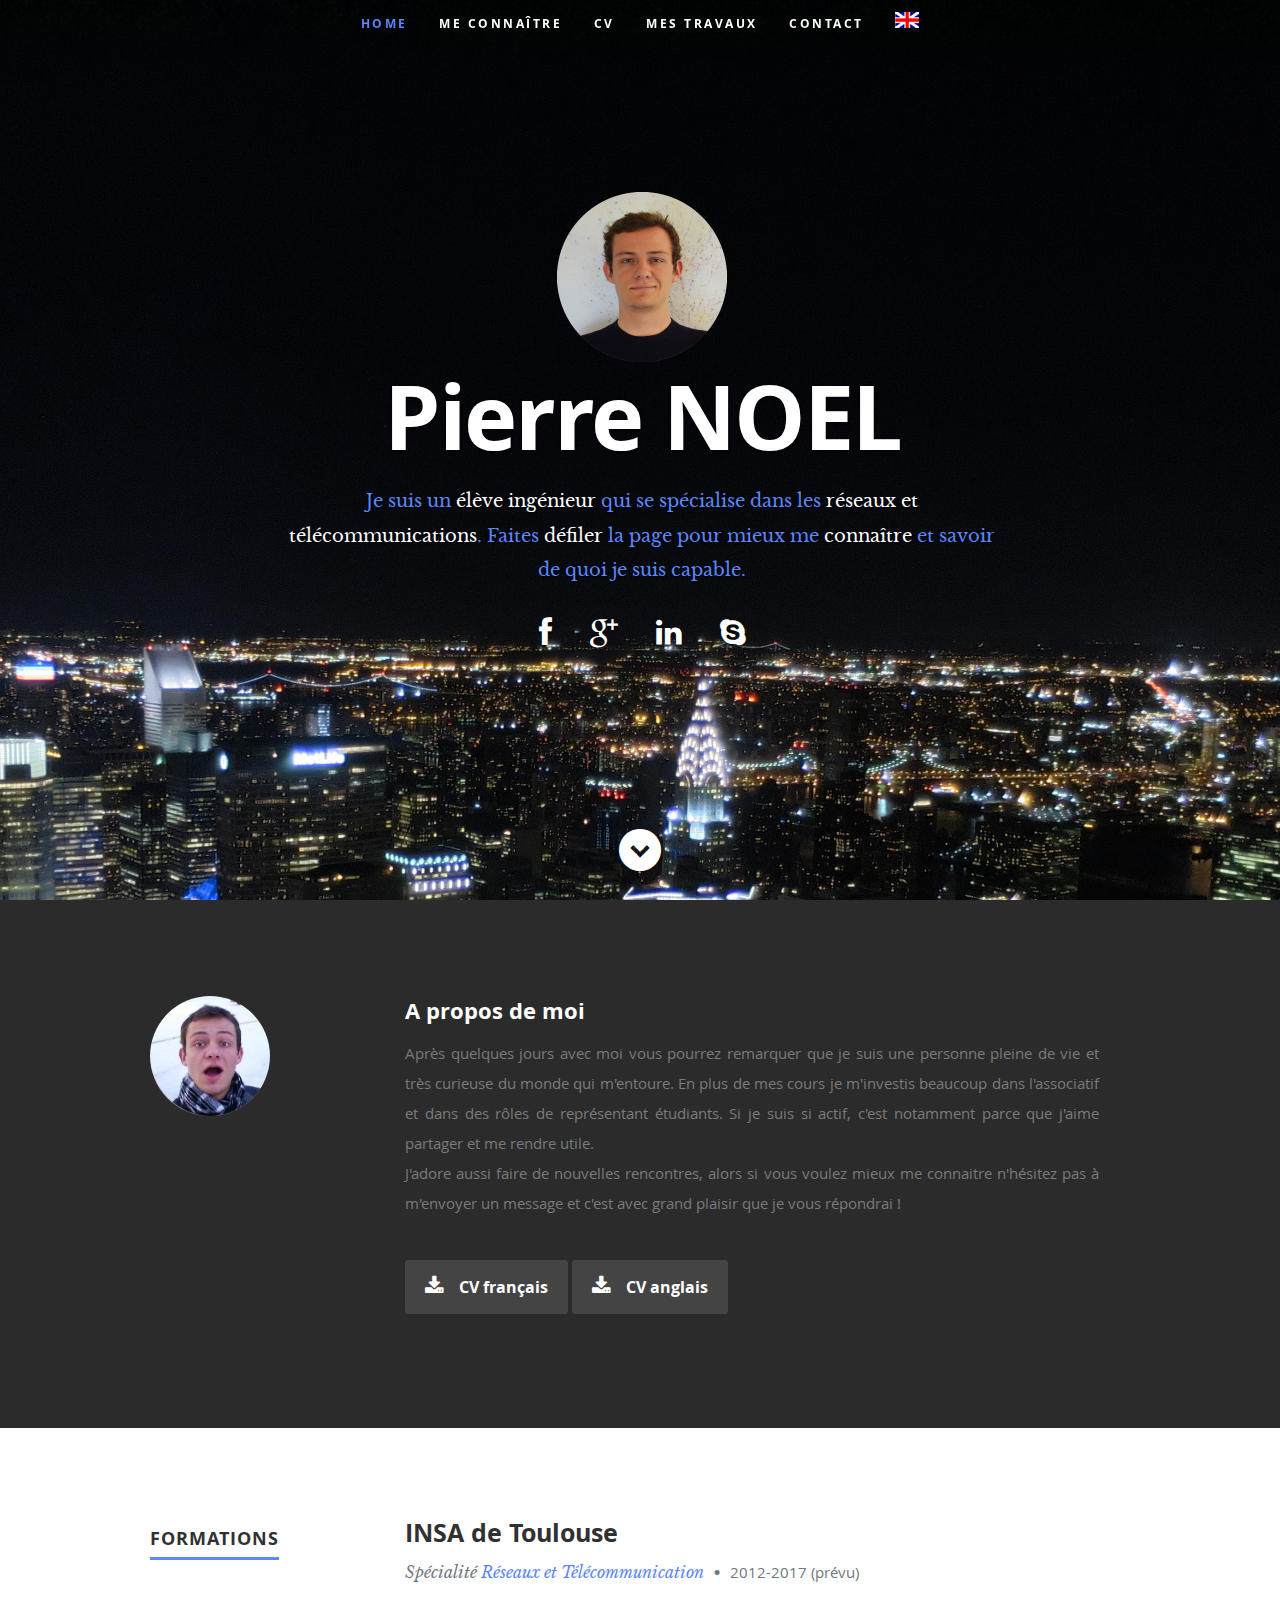
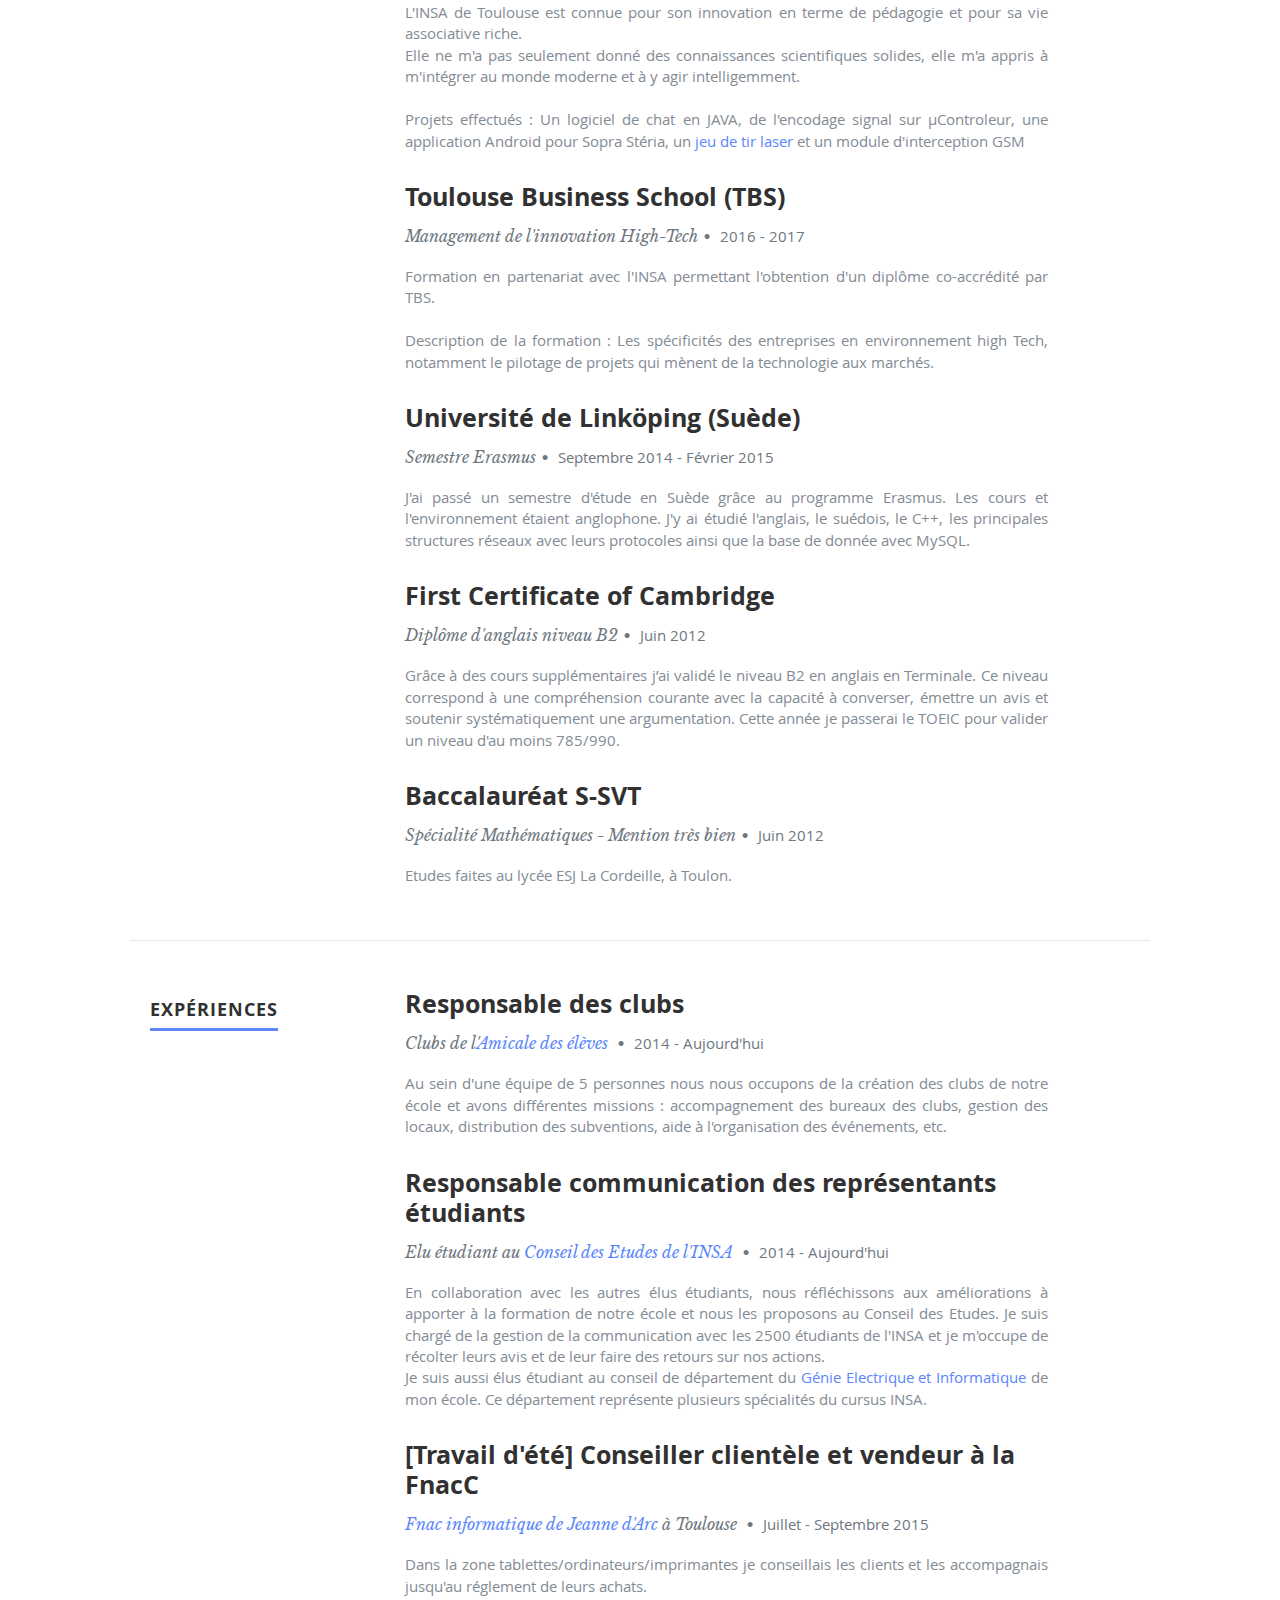
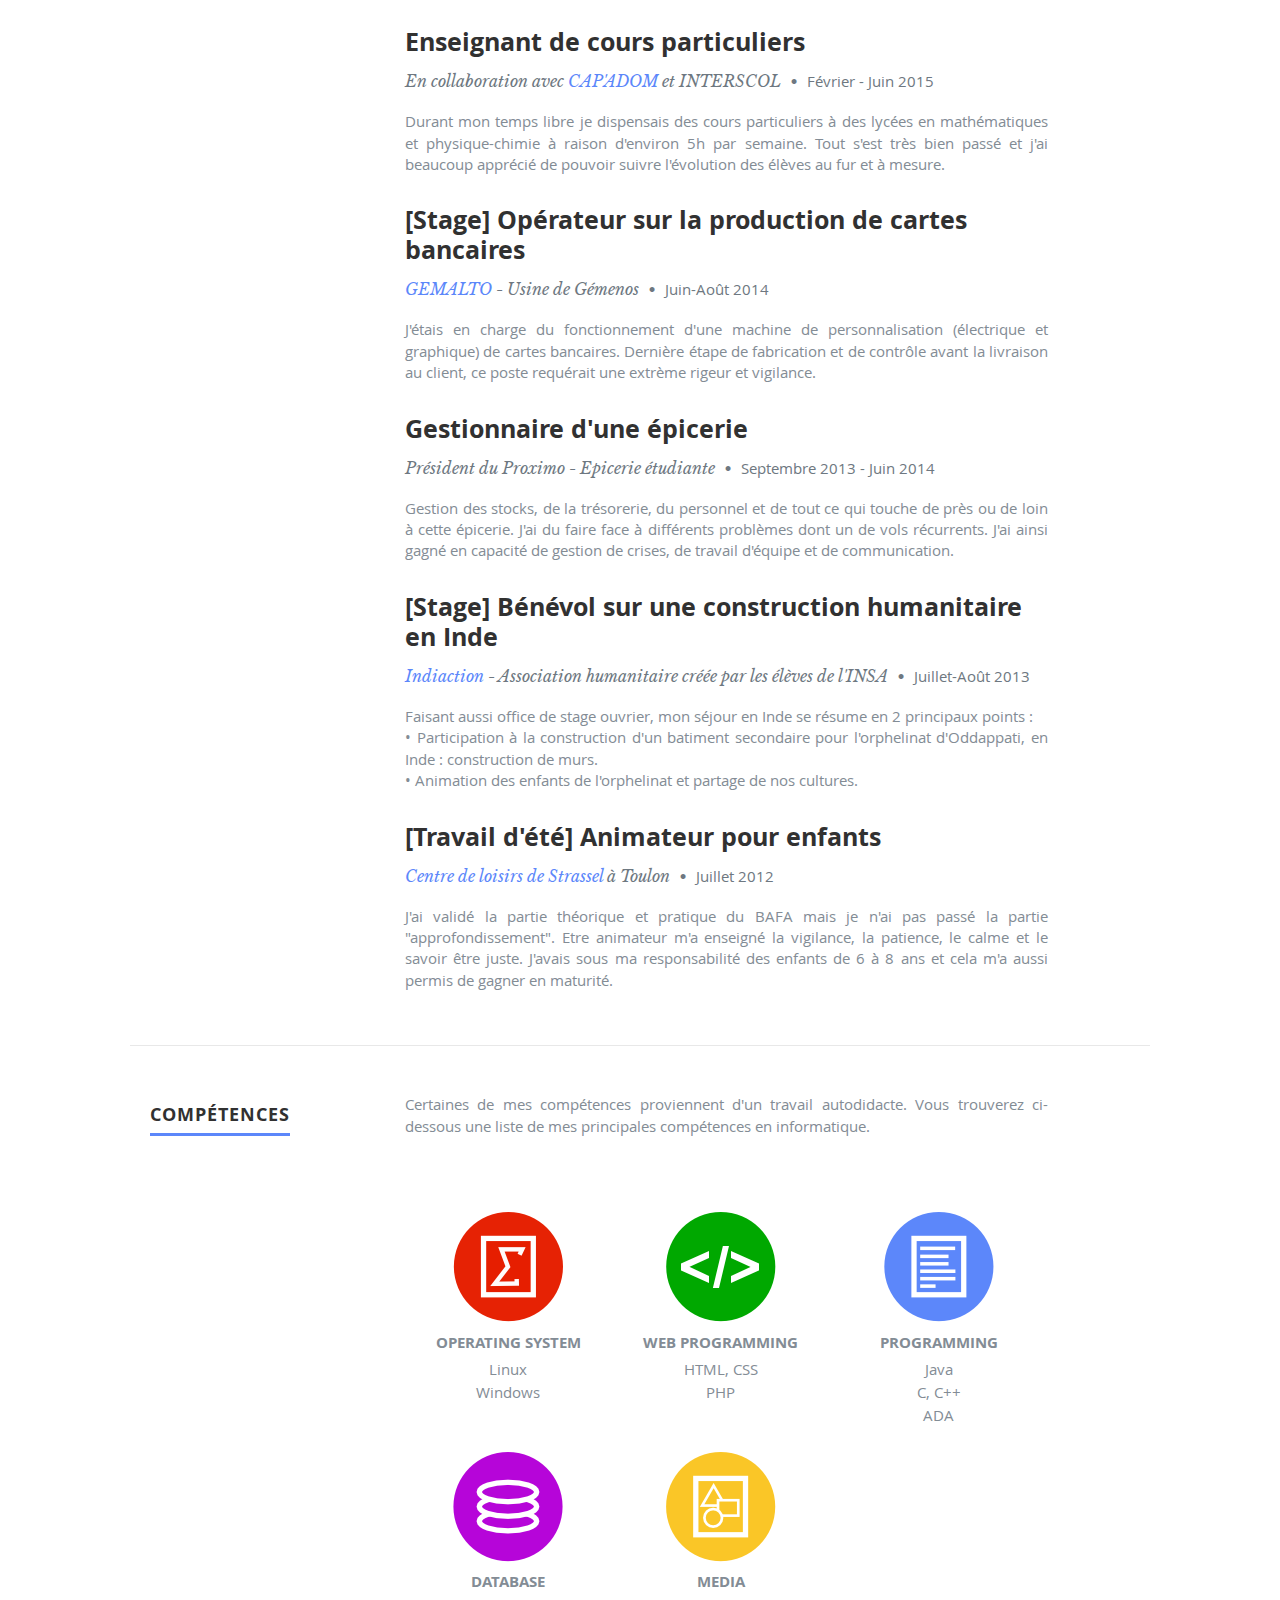
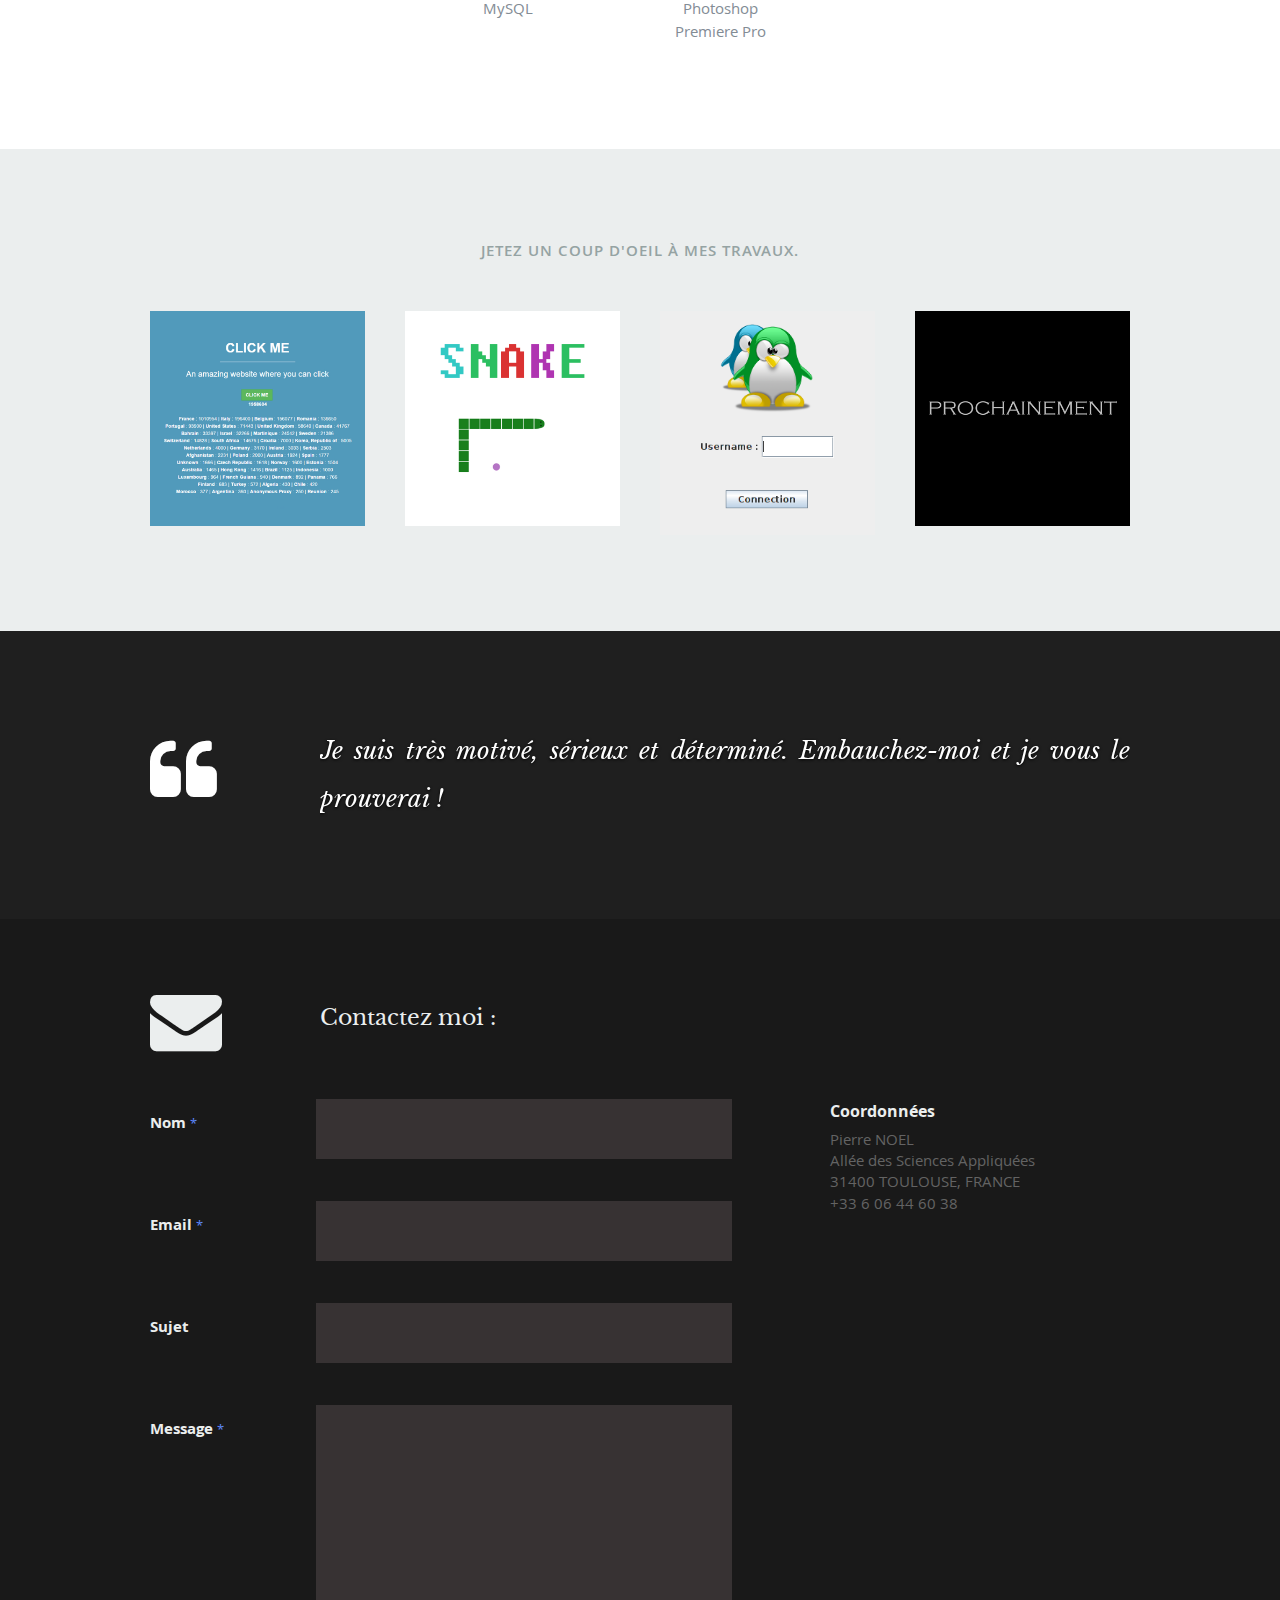
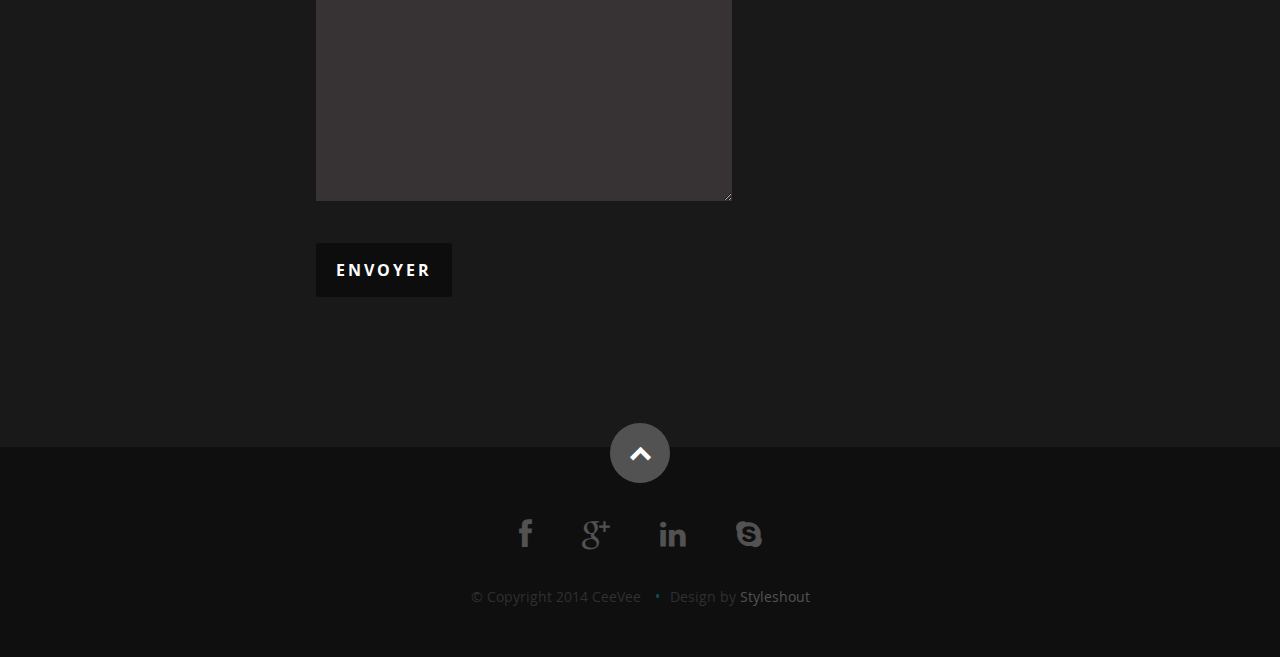
==== index.html @ f9f025f2 "réduire espacement entre les lignes + début mise à jour" ====
<!DOCTYPE html>
<!--[if lt IE 8 ]><html class="no-js ie ie7" lang="en"> <![endif]-->
<!--[if IE 8 ]><html class="no-js ie ie8" lang="en"> <![endif]-->
<!--[if (gte IE 8)|!(IE)]><!--><html class="no-js" lang="en"> <!--<![endif]-->
  <head>

    <!--- Basic Page Needs
	================================================== -->
    <meta charset="utf-8">
    <title>Pierre NOEL</title>
    <meta name="description" content="">
    <meta name="author" content="">

    <!-- Mobile Specific Metas
	 ================================================== -->
    <meta name="viewport" content="width=device-width, initial-scale=1, maximum-scale=1">

    <!-- CSS
	 ================================================== -->
    <link rel="stylesheet" href="css/bootstrap.min.css">
    <link rel="stylesheet" href="css/default.css">
    <link rel="stylesheet" href="css/layout.css">
    <link rel="stylesheet" href="css/media-queries.css">
    <link rel="stylesheet" href="css/magnific-popup.css">
    <link rel="stylesheet" href="css/linecons.css"

    <!-- Script
	 ================================================== -->
    <script src="js/modernizr.js"></script>

    <!-- Favicons
	 ================================================== -->
    <link rel="shortcut icon" href="favicon.png" >

  </head>

  <body>

    <!-- Header
	 ================================================== -->
    <header id="home">

      <nav id="nav-wrap">

        <a class="mobile-btn" href="#nav-wrap" title="Show navigation">Show navigation</a>
	<a class="mobile-btn" href="#" title="Hide navigation">Hide navigation</a>

        <ul id="nav" class="nav">
          <li class="current"><a class="smoothscroll" href="#home">Home</a></li>
          <li><a class="smoothscroll" href="#about">Me connaître</a></li>
	  <li><a class="smoothscroll" href="#resume">CV</a></li>
          <li><a class="smoothscroll" href="#portfolio">Mes travaux</a></li>
          <!--<li><a class="smoothscroll" href="#testimonials">Citations</a></li>-->
          <li><a class="smoothscroll" href="#contact">Contact</a></li>
          <li><a href="en.html"><img src="images/english_flag.png"/></a></li>
        </ul> <!-- end #nav -->

      </nav> <!-- end #nav-wrap -->


      <div class="row banner">
        <div class="banner-text">
	  <img class="main-profile-pic" src="images/me.png"/>
	  <br/>
          <h1 class="responsive-headline">Pierre NOEL</h1>
          <h3>Je suis un <span>élève ingénieur</span> qui se spécialise dans les <span>réseaux et télécommunications</span>. Faites <a class="smoothscroll" href="#about">défiler</a> la page pour mieux me <a class="smoothscroll" href="#about">connaître</a> et savoir de quoi je suis capable.</h3>
          <ul class="social">
            <li><a target="_blank" href="https://www.facebook.com/Padre.Navidad"><i class="fa fa-facebook"></i></a></li>
            <!--<li><a href="#"><i class="fa fa-twitter"></i></a></li>-->
            <li><a href="https://plus.google.com/u/0/113320694409882630665/posts" target="_blank" ><i class="fa fa-google-plus"></i></a></li>
            <li><a href="http://fr.linkedin.com/pub/pierre-noel/ab/148/253" target="_blank"><i class="fa fa-linkedin"></i></a></li>
            <!--<li><a href="#"><i class="fa fa-instagram"></i></a></li>
		<li><a href="#"><i class="fa fa-dribbble"></i></a></li> -->
            <li><a href="skype:petersg83?userinfo"><i class="fa fa-skype"></i></a></li>
          </ul>
        </div>
      </div>

      <p class="scrolldown">
        <a class="smoothscroll" href="#about"><i class="icon-down-circle"></i></a>
      </p>

    </header> <!-- Header End -->


    <!-- About Section
	 ================================================== -->
    <section id="about">

      <div class="row">

        <div class="three columns">

          <img class="profile-pic"  src="images/profilepic.png" alt="" />

        </div>

        <div class="nine columns main-col">

          <h2>A propos de moi</h2>

          <p>Après quelques jours avec moi vous pourrez remarquer que je suis une personne pleine de vie et très curieuse du monde qui m'entoure. En plus de mes cours je m'investis beaucoup dans l'associatif et dans des rôles de représentant étudiants. Si je suis si actif, c'est notamment parce que j'aime partager et me rendre utile. </br>
		  J'adore aussi faire de nouvelles rencontres, alors si vous voulez mieux me connaitre n'hésitez pas à m'envoyer un message et c'est avec grand plaisir que je vous répondrai !
	  </p>

          <div class="row">

            <!-- <div class="columns contact-details">

                 <h2>Mes coordonnées</h2>
                 <p class="address">
		   <span>Pierre NOEL</span><br>
		   <span>Appartement ,<br/>
                      allée des Sciences Appliquées<br/>
		     31400 TOULOUSE, FRANCE
                   </span><br>
		   <span>+33 6 06 44 60 38</span><br>
                   <span>pinoel[at]free.fr</span>
		 </p>

            </div> -->

            <div class="columns download">
              <p>
                <a href="cv-fr.pdf" target="_blank" class="button"><i class="fa fa-download"></i>CV français</a>
                <a href="cv-en.pdf" target="_blank" class="button"><i class="fa fa-download"></i>CV anglais</a>
              </p>
            </div>

          </div> <!-- end row -->

        </div> <!-- end .main-col -->

      </div>

    </section> <!-- About Section End-->


    <!-- Resume Section ================================================== -->
    <section id="resume">

      <!-- Education ----------------------------------------------- -->
      <div class="row education">

        <div class="three columns header-col">
          <h1><span>Formations</span></h1>
        </div>

        <div class="nine columns main-col">

          <div class="row item">

            <div class="twelve columns">

              <h3>INSA de Toulouse</h3>
              <p class="info">Spécialité <a href="http://gei.insa-toulouse.fr/fr/formation_initiale/specialite_informatique_et_reseaux.html">Réseaux et Télécommunication</a> <span>&bull;</span> <em class="date">2012-2017 (prévu)</em></p>

              <p>L'INSA de Toulouse est connue pour son innovation en terme de pédagogie et pour sa vie associative riche. <br />
                Elle ne m'a pas seulement donné des connaissances scientifiques solides, elle m'a appris à m'intégrer au monde moderne et à y agir intelligemment.<br />
                <br />
                Projets effectués : Un logiciel de chat en JAVA, de l'encodage signal sur µControleur, une application Android pour Sopra Stéria, un <a href="http://gei.insa-toulouse.fr/fr/formation_initiale/tir-laser.html">jeu de tir laser</a> et un module d'interception GSM
              </p>
            </div>
          </div> <!-- item end -->


          <div class="row item">

            <div class="twelve columns">

              <h3>Toulouse Business School (TBS)</h3>
              <p class="info">Management de l'innovation High-Tech<span>&bull;</span> <em class="date">2016 - 2017</em></p>

              <p>
                Formation en partenariat avec l'INSA permettant l'obtention d'un diplôme co-accrédité par TBS.<br />
                <br />
                Description de la formation :
                Les spécificités des entreprises en environnement high Tech, notamment le pilotage de projets qui mènent de la technologie aux marchés.
              </p>

            </div>

          </div>

          <div class="row item">

            <div class="twelve columns">

              <h3>Université de Linköping (Suède)</h3>
              <p class="info">Semestre Erasmus<span>&bull;</span> <em class="date">Septembre 2014 - Février 2015</em></p>

              <p>
                J'ai passé un semestre d'étude en Suède grâce au programme Erasmus. Les cours et l'environnement étaient anglophone. J'y ai étudié l'anglais, le suédois, le C++, les principales structures réseaux avec leurs protocoles ainsi que la base de donnée avec MySQL.
              </p>

            </div>

          </div> <!-- item end -->
          <div class="row item">

            <div class="twelve columns">

              <h3>First Certificate of Cambridge</h3>
              <p class="info">Diplôme d'anglais niveau B2<span>&bull;</span> <em class="date">Juin 2012</em></p>

              <p>
		Grâce à des cours supplémentaires j’ai validé le niveau B2 en anglais en Terminale. Ce niveau correspond à une compréhension courante avec la capacité à converser, émettre un avis et soutenir systématiquement une argumentation. Cette année je passerai le TOEIC pour valider un niveau d'au moins 785/990.
              </p>

            </div>
	  </div>
          <div class="row item">

            <div class="twelve columns">

              <h3>Baccalauréat S-SVT</h3>
              <p class="info">Spécialité Mathématiques - Mention très bien<span>&bull;</span> <em class="date">Juin 2012</em></p>

              <p>
                Etudes faites au lycée ESJ La Cordeille, à Toulon.
              </p>

            </div>

          </div> <!-- item end -->

        </div> <!-- main-col end -->

      </div> <!-- End Education -->


      <!-- Work
	----------------------------------------------- -->
      <div class="row work">

        <div class="three columns header-col">
          <h1><span>Expériences</span></h1>
        </div>

        <div class="nine columns main-col">

	  <div class="row item">
            <div class="twelve columns">

              <h3>Responsable des clubs</h3>
              <p class="info">Clubs de l'<a href="http://www.amicale-insat.fr/">Amicale des élèves </a><span>&bull;</span> <em class="date">2014 - Aujourd'hui</em></p>

              <p>
		Au sein d'une équipe de 5 personnes nous nous occupons de la création des clubs de notre école et avons différentes missions : accompagnement des bureaux des clubs, gestion des locaux, distribution des subventions, aide à l'organisation des événements, etc.
              </p>

            </div>
	        <div class="twelve columns">

              <h3>Responsable communication des représentants étudiants</h3>
              <p class="info">Elu étudiant au <a href="http://www.insa-toulouse.fr/fr/institution/conseilsetcommissions/lesconseils.html">Conseil des Etudes de l'INSA </a><span>&bull;</span> <em class="date">2014 - Aujourd'hui</em></p>

              <p>
		En collaboration avec les autres élus étudiants, nous réfléchissons aux améliorations à apporter à la formation de notre école et nous les proposons au Conseil des Etudes. Je suis chargé de la gestion de la communication avec les 2500 étudiants de l'INSA et je m'occupe de récolter leurs avis et de leur faire des retours sur nos actions. </br>
		Je suis aussi élus étudiant au conseil de département du <a href="http://gei.insa-toulouse.fr/fr/departement/mot-du-directeur.html">Génie Electrique et Informatique</a> de mon école. Ce département représente plusieurs spécialités du cursus INSA.
              </p>

            </div>

            <div class="twelve columns">

              <h3>[Travail d'été] Conseiller clientèle et vendeur à la FnacC</h3>
              <p class="info"><a href="http://www.fnac.com/Toulouse-Jeanne-d-Arc/Fnac-Toulouse-Jeanne-d-Arc/cl56/w-4">Fnac informatique de Jeanne d'Arc</a> à Toulouse <span>&bull;</span> <em class="date">Juillet - Septembre 2015</em></p>
              <p>
				Dans la zone tablettes/ordinateurs/imprimantes je conseillais les clients et les accompagnais jusqu'au réglement de leurs achats.
              </p>

            </div>

            <div class="twelve columns">

              <h3>Enseignant de cours particuliers</h3>
              <p class="info">En collaboration avec <a href="http://www.capadom.com/">CAP'ADOM</a> et INTERSCOL <span>&bull;</span> <em class="date">Février - Juin 2015</em></p>

              <p>
		Durant mon temps libre je dispensais des cours particuliers à des lycées en mathématiques et physique-chimie à raison d'environ 5h par semaine. Tout s'est très bien passé et j'ai beaucoup apprécié de pouvoir suivre l'évolution des élèves au fur et à mesure.
              </p>

            </div>
          </div> <!-- item end -->

          <div class="row item">

            <div class="twelve columns">

              <h3>[Stage] Opérateur sur la production de cartes bancaires</h3>
              <p class="info"><a href="http://www.gemalto.com/france">GEMALTO</a> - Usine de Gémenos <span>&bull;</span> <em class="date">Juin-Août 2014</em></p>

              <p>
		J'étais en charge du fonctionnement d'une machine de personnalisation (électrique et graphique) de cartes bancaires. Dernière étape de fabrication et de contrôle avant la livraison au client, ce poste requérait une extrème rigeur et vigilance.
              </p>

            </div>

          </div> <!-- item end -->

	  <div class="row item">

            <div class="twelve columns">

              <h3>Gestionnaire d'une épicerie</h3>
              <p class="info">Président du Proximo - Epicerie étudiante <span>&bull;</span> <em class="date">Septembre 2013 - Juin 2014</em></p>

              <p>
		Gestion des stocks, de la trésorerie, du personnel et de tout ce qui touche de près ou de loin à cette épicerie. J'ai du faire face à différents problèmes dont un de vols récurrents. J'ai ainsi gagné en capacité de gestion de crises, de travail d'équipe et de communication.
              </p>

            </div>

          </div>
	  <!-- item end -->

          <div class="row item">

            <div class="twelve columns">

              <h3>[Stage] Bénévol sur une construction humanitaire en Inde</h3>
              <p class="info"><a href="https://www.facebook.com/Indiactiontoulouse/">Indiaction</a> - Association humanitaire créée par les élèves de l'INSA <span>&bull;</span> <em class="date">Juillet-Août 2013</em></p>

              <p>
		Faisant aussi office de stage ouvrier, mon séjour en Inde se résume en 2 principaux points :<br/>
		• Participation à la construction d'un batiment secondaire pour l'orphelinat d'Oddappati, en Inde : construction de murs.<br/>
		• Animation des enfants de l'orphelinat et partage de nos cultures.
              </p>

            </div>

          </div> <!-- item end -->


	  <div class="row item">

            <div class="twelve columns">

              <h3>[Travail d'été] Animateur pour enfants</h3>
              <p class="info"><a href="http://www.toulon.fr/toulon-pratique/article/centre-de-loisirs-strassel">Centre de loisirs de Strassel</a> à Toulon <span>&bull;</span> <em class="date">Juillet 2012</em></p>

              <p>
		J'ai validé la partie théorique et pratique du BAFA mais je n'ai pas passé la partie "approfondissement". Etre animateur m'a enseigné la vigilance, la patience, le calme et le savoir être juste. J'avais sous ma responsabilité des enfants de 6 à 8 ans et cela m'a aussi permis de gagner en maturité.
              </p>

            </div>

          </div> <!-- item end -->

        </div> <!-- main-col end -->

      </div> <!-- End Work -->


      <!-- Skills
	----------------------------------------------- -->
      <div class="row skill">

        <div class="three columns header-col">
          <h1><span>Compétences</span></h1>
        </div>

        <div class="nine columns main-col">

          <p> Certaines de mes compétences proviennent d'un travail autodidacte. Vous trouverez ci-dessous une liste de mes principales compétences en informatique.
          </p>

	    <table class="tableCompetence">
	      <tr>
		<td><img alt="" src="images/os.png"/></td>
		<td><img alt="" src="images/webprogramming.png"/></td>
		<td><img alt="" src="images/programming.png"/></td>
	      </tr>
	      <tr class="trComp">
		<td><div class="tdComp"><b>OPERATING SYSTEM</b></br>Linux</br>Windows</div></td>
		<td><div class="tdComp"><b>WEB PROGRAMMING</b></br>HTML, CSS</br>PHP</div></td>
		<td><div class="tdComp"><b>PROGRAMMING</b></br>Java</br>C, C++</br>ADA</div></td>
	      </tr>
	      <tr>
		<td><img alt="" src="images/database.png"/></td>
		<td><img alt="" src="images/photoshop.png"/></td>
		<!--<td><img alt="" src="images/logo27.png"/></td>-->
	      </tr>
	      <tr class="trComp">
		<td><div class="tdComp"><b>DATABASE</b></br>MySQL</div></td>
		<td><div class="tdComp"><b>MEDIA</b></br>Photoshop</br>Premiere Pro</div></td>
		<!--<td><div class="tdComp">Word, Excel</br>PowerPoint etc.</div></td>-->
	      </tr>
	    </table>

	</div> <!-- main-col end -->

      </div> <!-- End skills -->

    </section> <!-- Resume Section End-->


    <!-- Portfolio Section
	 ================================================== -->
    <section id="portfolio">

      <div class="row">

        <div class="twelve columns collapsed">

          <h1>Jetez un coup d'oeil à mes travaux.</h1>

          <!-- portfolio-wrapper -->
          <div id="portfolio-wrapper" class="bgrid-quarters s-bgrid-thirds cf">

            <div class="columns portfolio-item">
              <div class="item-wrap">

                <a href="#modal-01" target="_blank" title="">
                  <img alt="" src="images/portfolio/click-me.jpg">
                  <div class="overlay">
                    <div class="portfolio-item-meta">
          	      <h5>Click-me</h5>
                      <p>Site web</p>
          	    </div>
                  </div>
                  <div class="link-icon"><i class="icon-plus"></i></div>
                </a>

              </div>
            </div> <!-- item end -->

            <div class="columns portfolio-item">
              <div class="item-wrap">

                <a href="#modal-02" title="">
                  <img alt="" src="images/portfolio/snake.jpg">
                  <div class="overlay">
                    <div class="portfolio-item-meta">
          	      <h5>Jeu du snake</h5>
                      <p>Programmation C</p>
          	    </div>
                  </div>
                  <div class="link-icon"><i class="icon-plus"></i></div>
                </a>

              </div>
            </div> <!-- item end -->

            <div class="columns portfolio-item">
              <div class="item-wrap">

                <a href="#modal-03" title="">
                  <img alt="" src="images/portfolio/chatsystem.png">
                  <div class="overlay">
                    <div class="portfolio-item-meta">
          	      <h5>Chat system</h5>
                      <p>Programmation JAVA</p>
          	    </div>
                  </div>
                  <div class="link-icon"><i class="icon-plus"></i></div>
                </a>

              </div>
            </div> <!-- item end -->

            <div class="columns portfolio-item">
              <div class="item-wrap">

                <a href="#modal-04" title="">
                  <img alt="" src="images/portfolio/prochainement.jpg">
                  <div class="overlay">
                    <div class="portfolio-item-meta">
          	      <h5>Cours pédagogiques</h5>
                      <p>Enseignement</p>
          	    </div>
                  </div>
                  <div class="link-icon"><i class="icon-plus"></i></div>
                </a>

              </div>
            </div> <!-- item end -->
	    <!--
		<div class="columns portfolio-item">
                  <div class="item-wrap">

                    <a href="#modal-05" title="">
                      <img alt="" src="images/portfolio/farmerboy.jpg">
                      <div class="overlay">
                        <div class="portfolio-item-meta">
          		  <h5></h5>
                          <p>Enseignement</p>
          		</div>
                      </div>
                      <div class="link-icon"><i class="icon-plus"></i></div>
                    </a>

                  </div>
          	</div> <!-- item end -->
		<!--
		    <div class="columns portfolio-item">
                      <div class="item-wrap">

			<a href="#modal-06" title="">
                          <img alt="" src="images/portfolio/girl.jpg">
                          <div class="overlay">
                            <div class="portfolio-item-meta">
          		      <h5>Girl</h5>
                              <p>Photography</p>
          		    </div>
                          </div>
                          <div class="link-icon"><i class="icon-plus"></i></div>
			</a>

                      </div>
          	    </div> <!-- item end -->
		    <!--
			<div class="columns portfolio-item">
			  <div class="item-wrap">

			    <a href="#modal-07" title="">
                              <img alt="" src="images/portfolio/origami.jpg">
                              <div class="overlay">
				<div class="portfolio-item-meta">
          			  <h5>Origami</h5>
				  <p>Illustrration</p>
          			</div>
                              </div>
                              <div class="link-icon"><i class="icon-plus"></i></div>
			    </a>

			  </div>
          		</div> <!-- item end -->
			<!--
			    <div class="columns portfolio-item">
			      <div class="item-wrap">

				<a href="#modal-08" title="">
				  <img alt="" src="images/portfolio/retrocam.jpg">
				  <div class="overlay">
				    <div class="portfolio-item-meta">
          			      <h5>Retrocam</h5>
				      <p>Web Development</p>
          			    </div>
				  </div>
				  <div class="link-icon"><i class="icon-plus"></i></div>
				</a>

			      </div>
          		    </div>  <!-- item end -->

          </div> <!-- portfolio-wrapper end -->

        </div> <!-- twelve columns end -->


        <!-- Modal Popup
	  --------------------------------------------------------------- -->

        <div id="modal-01" class="popup-modal mfp-hide">

	  <img class="scale-with-grid" src="images/portfolio/modals/m-click-me.jpg" alt="" />

	  <div class="description-box">
	    <h4>Click-me</h4>
	    <p>Click-me-again.com est un site simple : lorsque l'on clique sur le bouton, le compteur est incrémenté de un. Je me suis lancé dans sa conception dans le but de m'amuser et d'améliorer mes compétences web.</p>
            <span class="categories"><i class="fa fa-tag"></i>Développement web</span>
	  </div>

          <div class="link-box">
            <a href="http://click-me-again.com" target="_blank">Visiter le site</a>
	    <a class="popup-modal-dismiss">Fermer</a>
          </div>

	</div><!-- modal-01 End -->

        <div id="modal-02" class="popup-modal mfp-hide">

	  <img class="scale-with-grid" src="images/portfolio/modals/m-snake.png" alt="" />

	  <div class="description-box">
	    <h4>Jeu du snake</h4>
	    <p>J'ai utilisé le langage C et la librairie SDL pour coder ce petit jeu en 2013.</p>
            <span class="categories"><i class="fa fa-tag"></i>Développement</span>
	  </div>

          <div class="link-box">
            <a href="Snake.zip">Télécharger le jeu</a>
	    <a class="popup-modal-dismiss">Fermer</a>
          </div>

	</div><!-- modal-02 End -->

        <div id="modal-03" class="popup-modal mfp-hide">

	  <img class="scale-with-grid" src="images/portfolio/modals/m-chatsystem.png" alt="" />

	  <div class="description-box">
	    <h4>Chat System</h4>
	    <p>Logiciel de chat sur réseau local développé dans le cadre d'un projet d'école</p>
            <span class="categories"><i class="fa fa-tag"></i>Programmation JAVA</span>
	  </div>

          <div class="link-box">
            <a href="ChatSystem_Ubuntu.zip">Télécharger version Ubuntu</a> </br>
            <a href="ChatSystem_Windows.zip">Télécharger version Windows</a> </br>
	    <a class="popup-modal-dismiss">Fermer</a>
          </div>

	</div><!-- modal-03 End -->

        <div id="modal-04" class="popup-modal mfp-hide">

	  <img class="scale-with-grid" src="images/portfolio/modals/m-prochainement.jpg" alt="" />

	  <div class="description-box">
	    <h4>Cours pédagogiques</h4>
	    <p>Le dispositif cyberaide a été créé à mon école afin que les étudiants puissent recevoir de l'aide venant de leurs confrères. L'idée est que les étudiants sont les mieux placés pour savoir expliquer ce qu'ils ont eux-mêmes eu du mal à comprendre.</p>
            <span class="categories"><i class="fa fa-tag"></i>Enseignement</span>
	  </div>

          <div class="link-box">
            <a href="#">Lien Youtube</a>
	    <a class="popup-modal-dismiss">Fermer</a>
          </div>

	</div><!-- modal-04 End -->

        <div id="modal-05" class="popup-modal mfp-hide">

	  <img class="scale-with-grid" src="images/portfolio/modals/m-farmerboy.jpg" alt="" />

	  <div class="description-box">
	    <h4>Farmer Boy</h4>
	    <p>Proin gravida nibh vel velit auctor aliquet. Aenean sollicitudin, lorem quis bibendum auctor, nisi elit consequat ipsum, nec sagittis sem nibh id elit.</p>
            <span class="categories"><i class="fa fa-tag"></i>Branding, Webdesign</span>
	  </div>

          <div class="link-box">
            <a href="http://www.behance.net">Details</a>
	    <a class="popup-modal-dismiss">Close</a>
          </div>

	</div><!-- modal-05 End -->

        <div id="modal-06" class="popup-modal mfp-hide">

	  <img class="scale-with-grid" src="images/portfolio/modals/m-girl.jpg" alt="" />

	  <div class="description-box">
	    <h4>Girl</h4>
	    <p>Proin gravida nibh vel velit auctor aliquet. Aenean sollicitudin, lorem quis bibendum auctor, nisi elit consequat ipsum, nec sagittis sem nibh id elit.</p>
            <span class="categories"><i class="fa fa-tag"></i>Photography</span>
	  </div>

          <div class="link-box">
            <a href="http://www.behance.net">Details</a>
	    <a class="popup-modal-dismiss">Close</a>
          </div>

	</div><!-- modal-06 End -->

        <div id="modal-07" class="popup-modal mfp-hide">

	  <img class="scale-with-grid" src="images/portfolio/modals/m-origami.jpg" alt="" />

	  <div class="description-box">
	    <h4>Origami</h4>
	    <p>Proin gravida nibh vel velit auctor aliquet. Aenean sollicitudin, lorem quis bibendum auctor, nisi elit consequat ipsum, nec sagittis sem nibh id elit.</p>
            <span class="categories"><i class="fa fa-tag"></i>Branding, Illustration</span>
	  </div>

          <div class="link-box">
            <a href="http://www.behance.net">Details</a>
	    <a class="popup-modal-dismiss">Close</a>
          </div>

	</div><!-- modal-07 End -->

        <div id="modal-08" class="popup-modal mfp-hide">

	  <img class="scale-with-grid" src="images/portfolio/modals/m-retrocam.jpg" alt="" />

	  <div class="description-box">
	    <h4>Retrocam</h4>
	    <p>Proin gravida nibh vel velit auctor aliquet. Aenean sollicitudin, lorem quis bibendum auctor, nisi elit consequat ipsum, nec sagittis sem nibh id elit.</p>
            <span class="categories"><i class="fa fa-tag"></i>Webdesign, Photography</span>
	  </div>

          <div class="link-box">
            <a href="http://www.behance.net">Details</a>
	    <a class="popup-modal-dismiss">Close</a>
          </div>

	</div><!-- modal-01 End -->


      </div> <!-- row End -->

    </section> <!-- Portfolio Section End-->


    <!-- Call-To-Action Section
	 ================================================== -->
    <!--   <section id="call-to-action">

	   <div class="row">

             <div class="two columns header-col">

               <h1><span>Get Hosting.</span></h1>

             </div>

             <div class="seven columns">

               <h2><a href="http://www.dreamhost.com/r.cgi?287326|STYLESHOUT">Host This Template on Dreamhost.</a></h2>
               <p>Looking for an awesome and reliable webhosting? Try <a href="http://www.dreamhost.com/r.cgi?287326|STYLESHOUT"><span>DreamHost</span></a>.
		 Get <span>$50 off</span> when you sign up with the promocode <span>STYLESHOUT</span>. -->
    <!-- Simply type	the promocode in the box labeled “Promo Code” when placing your order. -->
    <!--</p>

        </div>

<div class="three columns action">

  <a href="http://www.dreamhost.com/r.cgi?287326|STYLESHOUT" class="button">Sign Up Now</a>

</div>

</div>

</section>--> <!-- Call-To-Action Section End-->


    <!-- Testimonials Section
	 ================================================== -->
    <section id="testimonials">

      <div class="text-container">

        <div class="row">

          <div class="two columns header-col">

            <h1><!--<span>Client Testimonials</span>--></h1>

          </div>

          <div class="ten columns flex-container">

            <div class="flexslider">

              <ul class="slides">

                <li>
                  <blockquote>
                    <p>Je suis très motivé, sérieux et déterminé. Embauchez-moi et je vous le prouverai !
                    </p>
                    <!--<cite>Steve Jobs</cite>-->
                  </blockquote>
                </li> <!-- slide ends -->

                <!-- <li>
                     <blockquote>
                       <p>This is Photoshop's version  of Lorem Ipsum. Proin gravida nibh vel velit auctor aliquet.
                         Aenean sollicitudin, lorem quis bibendum auctor, nisi elit consequat ipsum, nec sagittis sem
                         nibh id elit. Duis sed odio sit amet nibh vulputate cursus a sit amet mauris.
                       </p>
                       <cite>Mr. Adobe</cite>
                     </blockquote>
                </li> <!-- slide ends -->

              </ul>

            </div> <!-- div.flexslider ends -->

          </div> <!-- div.flex-container ends -->

        </div> <!-- row ends -->

      </div>  <!-- text-container ends -->

    </section> <!-- Testimonials Section End-->


    <!-- Contact Section
	 ================================================== -->
    <section id="contact">

      <div class="row section-head">

        <div class="two columns header-col">

          <h1><!--<span>Get In Touch.</span>--></h1>

        </div>

        <div class="ten columns">

          <!-- <p class="lead">Un simple "Bonjour" peut être le début d'une grande histoire.
               </p> -->
          <h2><br/>Contactez moi :</h2>
        </div>

      </div>

      <div class="row">

        <div class="eight columns">

          <!-- form -->
          <form action="" method="post" id="contactForm" name="contactForm">
	    <fieldset>

              <div>
		<label for="contactName">Nom <span class="required">*</span></label>
		<input type="text" value="" size="35" id="contactName" name="contactName">
              </div>

              <div>
		<label for="contactEmail">Email <span class="required">*</span></label>
		<input type="text" value="" size="35" id="contactEmail" name="contactEmail">
              </div>

              <div>
		<label for="contactSubject">Sujet</label>
		<input type="text" value="" size="35" id="contactSubject" name="contactSubject">
              </div>

              <div>
                <label for="contactMessage">Message <span class="required">*</span></label>
                <textarea cols="50" rows="15" id="contactMessage" name="contactMessage"></textarea>
              </div>

              <div>
                <button class="submit">Envoyer</button>
                <span id="image-loader">
                  <img alt="" src="images/loader.gif">
                </span>
              </div>

	    </fieldset>
	  </form> <!-- Form End -->

          <!-- contact-warning -->
          <div id="message-warning">Erreur</div>
          <!-- contact-success -->
	  <div id="message-success">
            <i class="fa fa-check"></i>Votre message a bien été envoyé. Merci<br>
	  </div>

        </div>


        <aside class="four columns footer-widgets">

          <div class="widget widget_contact">

	    <h4>Coordonnées</h4>
	    <p class="address">
	      Pierre NOEL<br>
              Allée des Sciences Appliquées <br/>
	      31400 TOULOUSE, FRANCE<br>
	      <span>+33 6 06 44 60 38</span>
	    </p>

	  </div>

          <!--<div class="widget widget_tweets">

              <h4 class="widget-title">Latest Tweets</h4>

              <ul id="twitter">
                <li>
                  <span>
                    This is Photoshop's version  of Lorem Ipsum. Proin gravida nibh vel velit auctor aliquet.
                    Aenean sollicitudin, lorem quis bibendum auctor, nisi elit consequat ipsum
                    <a href="#">http://t.co/CGIrdxIlI3</a>
                  </span>
                  <b><a href="#">2 Days Ago</a></b>
                </li>
                <li>
                  <span>
                    Sed ut perspiciatis unde omnis iste natus error sit voluptatem accusantium doloremque laudantium, totam rem aperiam,
                    eaque ipsa quae ab illo inventore veritatis et quasi
                    <a href="#">http://t.co/CGIrdxIlI3</a>
                  </span>
                  <b><a href="#">3 Days Ago</a></b>
                </li>
              </ul>

	  </div> -->

        </aside>

      </div>

    </section> <!-- Contact Section End-->


    <!-- footer
	 ================================================== -->
    <footer>

      <div class="row">

        <div class="twelve columns">

          <ul class="social-links">
            <li><a target="_blank" href="https://www.facebook.com/Padre.Navidad"><i class="fa fa-facebook"></i></a></li>
            <!--<li><a href="#"><i class="fa fa-twitter"></i></a></li>-->
            <li><a href="https://plus.google.com/u/0/113320694409882630665/posts" target="_blank" ><i class="fa fa-google-plus"></i></a></li>
            <li><a href="http://fr.linkedin.com/pub/pierre-noel/ab/148/253" target="_blank"><i class="fa fa-linkedin"></i></a></li>
            <!--<li><a href="#"><i class="fa fa-instagram"></i></a></li>
		<li><a href="#"><i class="fa fa-dribbble"></i></a></li> -->
            <li><a href="skype:petersg83?userinfo"><i class="fa fa-skype"></i></a></li>
          </ul>

          <ul class="copyright">
            <li>&copy; Copyright 2014 CeeVee</li>
            <li>Design by <a title="Styleshout" href="http://www.styleshout.com/">Styleshout</a></li>
          </ul>

        </div>

        <div id="go-top"><a class="smoothscroll" title="Back to Top" href="#home"><i class="icon-up-open"></i></a></div>

      </div>

    </footer> <!-- Footer End-->

    <!-- Java Script
	 ================================================== -->
    <script src="http://ajax.googleapis.com/ajax/libs/jquery/1.10.2/jquery.min.js"></script>
    <script>window.jQuery || document.write('<script src="js/jquery-1.10.2.min.js"><\/script>')</script>
      <script type="text/javascript" src="js/jquery-migrate-1.2.1.min.js"></script>

      <script src="js/jquery.flexslider.js"></script>
      <script src="js/waypoints.js"></script>
      <script src="js/jquery.fittext.js"></script>
      <script src="js/magnific-popup.js"></script>
      <script src="js/init.js"></script>

  </body>

</html>
---- css/default.css ----
/*
=====================================================================
*   Ceevee v1.0 Default Stylesheet
*   url: styleshout.com
*   03-17-2014
=====================================================================

TOC:
a. Webfonts and Icon fonts
b. Reset
c. Default Styles
   1. Basic
   2. Typography
   3. Links
   4. Images
   5. Buttons
   6. Forms
d. Grid
e. Others
   1. Clearing
   2. Misc

=====================================================================  */

/* ------------------------------------------------------------------ */
/* a. Webfonts and Icon fonts
 ------------------------------------------------------------------ */

@import url("fonts.css");
@import url("fontello/css/fontello.css");
@import url("font-awesome/css/font-awesome.min.css");

/* ------------------------------------------------------------------
/* b. Reset
      Adapted from:
      Normalize.css - https://github.com/necolas/normalize.css/
      HTML5 Doctor Reset - html5doctor.com/html-5-reset-stylesheet/
/* ------------------------------------------------------------------ */

html, body, div, span, object, iframe,
h1, h2, h3, h4, h5, h6, p, blockquote, pre,
abbr, address, cite, code,
del, dfn, em, img, ins, kbd, q, samp,
small, strong, sub, sup, var,
b, i,
dl, dt, dd, ol, ul, li,
fieldset, form, label, legend,
table, caption, tbody, tfoot, thead, th
article, aside, canvas, details, figcaption, figure,
footer, header, hgroup, menu, nav, section, summary,
time, mark, audio, video {
   margin: 0;
   padding: 0;
   border: 0;
   outline: 0;
   font-size: 100%;
   vertical-align: baseline;
   background: transparent;
}

th, td {
	margin: 0;
   	padding: 0;
	height: 110px;
	width: 275px;
	text-align:center;
	border-collapse:collapse;
}

td img {
	width:auto;
	height:110px;
}

.tdComp {
	line-height:23px;
}

.trComp td {
	padding-bottom:25px;
}

.tableCompetence {
	margin-top:75px;
}

article,aside,details,figcaption,figure,
footer,header,hgroup,menu,nav,section {
   display: block;
}

audio,
canvas,
video {
   display: inline-block;
}

audio:not([controls]) {
   display: none;
   height: 0;
}

[hidden] { display: none; }

code, kbd, pre, samp {
   font-family: monospace, serif;
   font-size: 1em;
}

pre {
   white-space: pre;
   white-space: pre-wrap;
   word-wrap: break-word;
}

blockquote, q { quotes: &#8220 &#8220; }

blockquote:before, blockquote:after,
q:before, q:after {
   content: '';
   content: none;
}

ins {
   background-color: #ff9;
   color: #000;
   text-decoration: none;
}

mark {
   background-color: #A7F4F6;
   color: #555;
}

del { text-decoration: line-through; }

abbr[title], dfn[title] {
   border-bottom: 1px dotted;
   cursor: help;
}

table {
   border-collapse: collapse;
   border-spacing: 0;
}


/* ------------------------------------------------------------------ */
/* c. Default and Basic Styles
      Adapted from:
      Skeleton CSS Framework - http://www.getskeleton.com/
      Typeplate Typographic Starter Kit - http://typeplate.com/
/* ------------------------------------------------------------------ */

/*  1. Basic  ------------------------------------------------------- */

*,
*:before,
*:after {
   -moz-box-sizing: border-box;
   -webkit-box-sizing: border-box;
   box-sizing: border-box;
}

html {
   font-size: 62.5%;
   -webkit-font-smoothing: antialiased;
}

body {
   background: #fff;
   font-family: 'opensans-regular', sans-serif;
   font-weight: normal;
   font-size: 15px;
	color: #838C95;

   -webkit-font-smoothing: antialiased; /* Fix for webkit rendering */
	-webkit-text-size-adjust: 100%;
}

/*  2. Typography
       Vertical rhythm with leading derived from 6
--------------------------------------------------------------------- */

h1, h2, h3, h4, h5, h6 {
   color: #313131;
	font-family: 'opensans-bold', sans-serif;
   font-weight: normal;
}
h1 a, h2 a, h3 a, h4 a, h5 a, h6 a { font-weight: inherit; }
h1 { font-size: 38px; line-height: 42px; margin-bottom: 12px; letter-spacing: -1px; }
h2 { font-size: 28px; line-height: 36px; margin-bottom: 6px; }
h3 { font-size: 22px; line-height: 30px; margin-bottom: 12px; }
h4 { font-size: 20px; line-height: 30px; margin-bottom: 6px; }
h5 { font-size: 18px; line-height: 30px; }
h6 { font-size: 14px; line-height: 30px; }
.subheader { }

p { margin: 0 0 30px 0; text-align:justify;}
p img { margin: 0; }
p.lead {
   font: 19px/36px 'opensans-light', sans-serif;
   margin-bottom: 18px;
}

/* for 'em' and 'strong' tags, font-size and line-height should be same with
the body tag due to rendering problems in some browsers */
em { font: 15px/30px 'opensans-italic', sans-serif; }
strong, b { font: 15px/30px 'opensans-bold', sans-serif; }
small { font-size: 11px; line-height: inherit; }

/*	Blockquotes */
blockquote {
   margin: 30px 0px;
   padding-left: 40px;
   position: relative;
}
blockquote:before {
   content: "\201C";
   opacity: 0.45;
   font-size: 80px;
   line-height: 0px;
   margin: 0;
   font-family: arial, sans-serif;

   position: absolute;
   top:  30px;
	left: 0;
}
blockquote p {
   font-family: 'librebaskerville-italic', serif;
   padding: 0;
   font-size: 18px;
   line-height: 36px;
}
blockquote cite {
   display: block;
   font-size: 12px;
   font-style: normal;
   line-height: 18px;
}
blockquote cite:before { content: "\2014 \0020"; }
blockquote cite a,
blockquote cite a:visited { color: #8B9798; border: none }

/* ---------------------------------------------------------------------
/*  Pull Quotes Markup
/*
    <aside class="pull-quote">
		<blockquote>
			<p></p>
		</blockquote>
	 </aside>
/*
/* --------------------------------------------------------------------- */
.pull-quote {
   position: relative;
	padding: 18px 30px 18px 0px;
}
.pull-quote:before,
.pull-quote:after {
	height: 1em;
	opacity: 0.45;
	position: absolute;
	font-size: 80px;
   font-family: Arial, Sans-Serif;
}
.pull-quote:before {
	content: "\201C";
	top:  33px;
	left: 0;
}
.pull-quote:after {
	content: '\201D';
	bottom: -33px;
	right: 0;
}
.pull-quote blockquote {
   margin: 0;
}
.pull-quote blockquote:before {
   content: none;
}

/* Abbreviations */
abbr {
   font-family: 'opensans-bold', sans-serif;
	font-variant: small-caps;
	text-transform: lowercase;
   letter-spacing: .5px;
	color: gray;
}
abbr:hover { cursor: help; }

/* drop cap */
.drop-cap:first-letter {
	float: left;
	margin: 0;
	padding: 14px 6px 0 0;
	font-size: 84px;
	font-family: /* Copperplate */ 'opensans-bold', sans-serif;
   line-height: 60px;
	text-indent: 0;
	background: transparent;
	color: inherit;
}

hr { border: solid #E3E3E3; border-width: 1px 0 0; clear: both; margin: 11px 0 30px; height: 0; }


/*  3. Links  ------------------------------------------------------- */

a, a:visited {
   text-decoration: none;
   outline: 0;
   color: #5C87FA;

   -webkit-transition: color .3s ease-in-out;
   -moz-transition: color .3s ease-in-out;
   -o-transition: color .3s ease-in-out;
   transition: color .3s ease-in-out;
}
a:hover, a:focus { color: #313131; }
p a, p a:visited { line-height: inherit; }


/*  4. List  --------------------------------------------------------- */

ul, ol { margin-bottom: 24px; margin-top: 12px; }
ul { list-style: none outside; }
ol { list-style: decimal; }
ol, ul.square, ul.circle, ul.disc { margin-left: 30px; }
ul.square { list-style: square outside; }
ul.circle { list-style: circle outside; }
ul.disc { list-style: disc outside; }
ul ul, ul ol,
ol ol, ol ul { margin: 6px 0 6px 30px; }
ul ul li, ul ol li,
ol ol li, ol ul li { margin-bottom: 6px; }
li { line-height: 18px; margin-bottom: 12px; }
ul.large li { }
li p { }

/* ---------------------------------------------------------------------
/*  Stats Tab Markup

    <ul class="stats-tabs">
		<li><a href="#">[value]<b>[name]</b></a></li>
	 </ul>

    Extend this object into your markup.
/*
/* --------------------------------------------------------------------- */
.stats-tabs {
   padding: 0;
   margin: 24px 0;
}
.stats-tabs li {
	display: inline-block;
	margin: 0 10px 18px 0;
	padding: 0 10px 0 0;
	border-right: 1px solid #ccc;
}
.stats-tabs li:last-child {
	margin: 0;
	padding: 0;
	border: none;
}
.stats-tabs li a {
	display: inline-block;
	font-size: 22px;
	font-family: 'opensans-bold', sans-serif;
   border: none;
   color: #313131;
}
.stats-tabs li a:hover {
   color:#5C87FA;
}
.stats-tabs li a b {
	display: block;
	margin: 6px 0 0 0;
	font-size: 13px;
	font-family: 'opensans-regular', sans-serif;
   color: #8B9798;
}

/* definition list */
dl { margin: 12px 0; }
dt { margin: 0; color:#5C87FA; }
dd { margin: 0 0 0 20px; }

/* Lining Definition Style Markup */
.lining dt,
.lining dd {
	display: inline;
	margin: 0;
}
.lining dt + dt:before,
.lining dd + dt:before {
	content: "\A";
	white-space: pre;
}
.lining dd + dd:before {
	content: ", ";
}
.lining dd:before {
	content: ": ";
	margin-left: -0.2em;
}

/* Dictionary Definition Style Markup */
.dictionary-style dt {
	display: inline;
	counter-reset: definitions;
}
.dictionary-style dt + dt:before {
	content: ", ";
	margin-left: -0.2em;
}
.dictionary-style dd {
	display: block;
	counter-increment: definitions;
}
.dictionary-style dd:before {
	content: counter(definitions, decimal) ". ";
}

/* Pagination */
.pagination {
   margin: 36px auto;
   text-align: center;
}
.pagination ul li {
   display: inline-block;
   margin: 0;
   padding: 0;
}
.pagination .page-numbers {
   font: 15px/18px 'opensans-bold', sans-serif;
   display: inline-block;
   padding: 6px 10px;
   margin-right: 3px;
   margin-bottom: 6px;
	color: #6E757C;
	background-color: #E6E8EB;

	-webkit-transition: all 200ms ease-in-out;
	-moz-transition: all 200ms ease-in-out;
	-o-transition: all 200ms ease-in-out;
	-ms-transition: all 200ms ease-in-out;
	transition: all 200ms ease-in-out;

   -moz-border-radius: 3px;
   -webkit-border-radius: 3px;
   -khtml-border-radius: 3px;
	border-radius: 3px;
}
.pagination .page-numbers:hover {
   background: #838A91;
   color: #fff;
}
.pagination .current,
.pagination .current:hover {
   background-color: #5C87FA;
   color: #fff;
}
.pagination .inactive,
.pagination .inactive:hover {
   background-color: #E6E8EB;
	color: #A9ADB2;
}
.pagination .prev, .pagination .next {}

/*  5. Images  --------------------------------------------------------- */

img {
   max-width: 100%;
   height: auto;
}
img.pull-right { margin: 12px 0px 0px 18px; }
img.pull-left { margin: 12px 18px 0px 0px; }

/*  6. Buttons  --------------------------------------------------------- */

.button,
.button:visited,
button,
input[type="submit"],
input[type="reset"],
input[type="button"] {
   font: 16px/30px 'opensans-bold', sans-serif;
   background: #5C87FA;
   display: inline-block;
	text-decoration: none;
   letter-spacing: 0;
   color: #fff;
	padding: 12px 20px;
	margin-bottom: 18px;
   border: none;
   cursor: pointer;
   height: auto;

   -webkit-transition: all .2s ease-in-out;
	-moz-transition: all .2s ease-in-out;
	-o-transition: all .2s ease-in-out;
	-ms-transition: all .2s ease-in-out;
	transition: all .2s ease-in-out;

   -moz-border-radius: 3px;
   -webkit-border-radius: 3px;
   -khtml-border-radius: 3px;
   border-radius: 3px;
}

.button:hover,
button:hover,
input[type="submit"]:hover,
input[type="reset"]:hover,
input[type="button"]:hover {
   background: #3d4145;
   color: #fff;
}

.button:active,
button:active,
input[type="submit"]:active,
input[type="reset"]:active,
input[type="button"]:active {
   background: #3d4145;
   color: #fff;
}

.button.full-width,
button.full-width,
input[type="submit"].full-width,
input[type="reset"].full-width,
input[type="button"].full-width {
	width: 100%;
	padding-left: 0 !important;
	padding-right: 0 !important;
	text-align: center;
}

/* Fix for odd Mozilla border & padding issues */
button::-moz-focus-inner,
input::-moz-focus-inner {
    border: 0;
    padding: 0;
}


/*  7. Forms  --------------------------------------------------------- */

form { margin-bottom: 24px; }
fieldset { margin-bottom: 24px; }

input[type="text"],
input[type="password"],
input[type="email"],
textarea,
select {
   display: block;
   padding: 18px 15px;
   margin: 0 0 24px 0;
   border: 0;
   outline: none;
   vertical-align: middle;
   min-width: 225px;
	max-width: 100%;
   font-size: 15px;
   line-height: 24px;
	color: #647373;
	background: #D3D9D9;

}

/* select { padding: 0;
   width: 220px;
   } */

input[type="text"]:focus,
input[type="password"]:focus,
input[type="email"]:focus,
textarea:focus {
   color: #B3B7BC;
	background-color: #3d4145;
}

textarea { min-height: 220px; }

label,
legend {
   font: 16px/24px 'opensans-bold', sans-serif;
	margin: 12px 0;
   color: #3d4145;
   display: block;
}
label span,
legend span {
	color: #8B9798;
   font: 14px/24px 'opensans-regular', sans-serif;
}

input[type="checkbox"],
input[type="radio"] {
    font-size: 15px;
    color: #737373;
}

input[type="checkbox"] { display: inline; }

/* ------------------------------------------------------------------ */
/* d. Grid
---------------------------------------------------------------------
   gutter = 40px.
/* ------------------------------------------------------------------ */

/* default
--------------------------------------------------------------- */
.row {
   width: 96%;
   max-width: 1020px;
   margin: 0 auto;
}
/* fixed width for IE8 */
.ie .row { width: 1000px ; }

.narrow .row { max-width: 980px; }

.row .row { width: auto; max-width: none; margin: 0 -20px; }

/* row clearing */
.row:before,
.row:after {
    content: " ";
    display: table;
}
.row:after {
    clear: both;
}

.column, .columns {
   position: relative;
   padding: 0 20px;
   min-height: 1px;
   float: left;
}
.column.centered, .columns.centered  {
    float: none;
    margin: 0 auto;
}

/* removed gutters */
.row.collapsed > .column,
.row.collapsed > .columns,
.column.collapsed, .columns.collapsed  { padding: 0; }

[class*="column"] + [class*="column"]:last-child { float: right; }
[class*="column"] + [class*="column"].end { float: right; }

/* column widths */
.row .one         { width: 8.33333%; }
.row .two         { width: 16.66667%; }
.row .three       { width: 25%; }
.row .four        { width: 33.33333%; }
.row .five        { width: 41.66667%; }
.row .six         { width: 50%; }
.row .seven       { width: 58.33333%; }
.row .eight       { width: 66.66667%; }
.row .nine        { width: 75%; }
.row .ten         { width: 83.33333%; }
.row .eleven      { width: 91.66667%; }
.row .twelve      { width: 100%; }

/* Offsets */
.row .offset-1    { margin-left: 8.33333%; }
.row .offset-2    { margin-left: 16.66667%; }
.row .offset-3    { margin-left: 25%; }
.row .offset-4    { margin-left: 33.33333%; }
.row .offset-5    { margin-left: 41.66667%; }
.row .offset-6    { margin-left: 50%; }
.row .offset-7    { margin-left: 58.33333%; }
.row .offset-8    { margin-left: 66.66667%; }
.row .offset-9    { margin-left: 75%; }
.row .offset-10   { margin-left: 83.33333%; }
.row .offset-11   { margin-left: 91.66667%; }

/* Push/Pull */
.row .push-1      { left: 8.33333%; }
.row .pull-1      { right: 8.33333%; }
.row .push-2      { left: 16.66667%; 	}
.row .pull-2      { right: 16.66667%; }
.row .push-3      { left: 25%; }
.row .pull-3      { right: 25%;	}
.row .push-4      { left: 33.33333%; }
.row .pull-4      { right: 33.33333%; }
.row .push-5      { left: 41.66667%; }
.row .pull-5      { right: 41.66667%; }
.row .push-6      { left: 50%; }
.row .pull-6      { right: 50%; }
.row .push-7      { left: 58.33333%; }
.row .pull-7      { right: 58.33333%; }
.row .push-8      { left: 66.66667%; 	}
.row .pull-8      { right: 66.66667%; }
.row .push-9      { left: 75%; }
.row .pull-9      { right: 75%; }
.row .push-10     { left: 83.33333%; }
.row .pull-10     { right: 83.33333%; }
.row .push-11     { left: 91.66667%; }
.row .pull-11     { right: 91.66667%; }

/* block grids
--------------------------------------------------------------------- */
.bgrid-sixths [class*="column"]   { width: 16.66667%; }
.bgrid-quarters [class*="column"] { width: 25%; }
.bgrid-thirds [class*="column"]   { width: 33.33333%; }
.bgrid-halves [class*="column"]   { width: 50%; }

[class*="bgrid"] [class*="column"] + [class*="column"]:last-child { float: left; }

/* Left clearing for block grid columns - columns that changes width in
different screen sizes. Allows columns with different heights to align
properly.
--------------------------------------------------------------------- */
.first { clear: left; }   /* first column in default screen */
.s-first { clear: none; } /* first column in smaller screens */

/* smaller screens
--------------------------------------------------------------- */
@media only screen and (max-width: 900px) {

   /* block grids on small screens */
   .s-bgrid-sixths [class*="column"]   { width: 16.66667%; }
   .s-bgrid-quarters [class*="column"] { width: 25%; }
   .s-bgrid-thirds [class*="column"]   { width: 33.33333%; }
   .s-bgrid-halves [class*="column"]   { width: 50%; }

   /* block grids left clearing */
   .first { clear: none; }
   .s-first { clear: left; }

}

/* mobile wide/smaller tablets
--------------------------------------------------------------- */
@media only screen and (max-width: 767px) {

   .row {
	   width: 460px;
	   margin: 0 auto;
      padding: 0;
	}
   .column, .columns {
	   width: auto !important;
	   float: none;
	   margin-left: 0;
	   margin-right: 0;
      padding: 0 30px;
   }
   .row .row { width: auto; max-width: none; margin: 0 -30px; }

   [class*="column"] + [class*="column"]:last-child { float: none; }
   [class*="bgrid"] [class*="column"] + [class*="column"]:last-child { float: none; }

   /* Offsets */
   .row .offset-1    { margin-left: 0%; }
   .row .offset-2    { margin-left: 0%; }
   .row .offset-3    { margin-left: 0%; }
   .row .offset-4    { margin-left: 0%; }
   .row .offset-5    { margin-left: 0%; }
   .row .offset-6    { margin-left: 0%; }
   .row .offset-7    { margin-left: 0%; }
   .row .offset-8    { margin-left: 0%; }
   .row .offset-9    { margin-left: 0%; }
   .row .offset-10   { margin-left: 0%; }
   .row .offset-11   { margin-left: 0%; }
}

/* mobile narrow
--------------------------------------------------------------- */
@media only screen and (max-width: 460px) {

   .row { width: auto; }

}

/* larger screens
--------------------------------------------------------------- */
@media screen and (min-width: 1200px) {

   .wide .row { max-width: 1180px; }

}

/* ------------------------------------------------------------------ */
/* e. Others
/* ------------------------------------------------------------------ */

/*  1. Clearing
    (http://nicolasgallagher.com/micro-clearfix-hack/
--------------------------------------------------------------------- */

.cf:before,
.cf:after {
    content: " ";
    display: table;
}
.cf:after {
    clear: both;
}

/*  2. Misc -------------------------------------------------------- */

.remove-bottom { margin-bottom: 0 !important; }
.half-bottom { margin-bottom: 12px !important; }
.add-bottom { margin-bottom: 24px !important; }
.no-border { border: none; }

.text-center  { text-align: center !important; }
.text-left    { text-align: left !important; }
.text-right   { text-align: right !important; }
.pull-left    { float: left !important; }
.pull-right   { float: right !important; }
.align-center {
	margin-left: auto !important;
	margin-right: auto !important;
	text-align: center !important;
}
---- css/layout.css ----
/*
=====================================================================
*   Ceevee v1.0 Layout Stylesheet
*   url: styleshout.com
*   03-18-2014
=====================================================================

   TOC:
   a. General Styles
   b. Header Styles
   c. About Section
   d. Resume Section
   e. Portfolio Section
   f. Call To Action Section
   g. Testimonials Section
   h. Contact Section
   i. Footer

===================================================================== */

/* ------------------------------------------------------------------ */
/* a. General Styles
/* ------------------------------------------------------------------ */

body { background: #0f0f0f; }

/* ------------------------------------------------------------------ */
/* b. Header Styles
/* ------------------------------------------------------------------ */

header {
   position: relative;
   height: 800px;
   min-height: 500px;
   width: 100%;
   background: #161415 url(../images/header-background.jpg) no-repeat top center;
   background-size: cover !important;
	-webkit-background-size: cover !important;
   text-align: center;
   overflow: hidden;
}

/* vertically center banner section */
header:before {
   content: '';
   display: inline-block;
   vertical-align: middle;
   height: 100%;
}
header .banner {
   display: inline-block;
   vertical-align: middle;
   margin: 0 auto;
   width: 85%;
   padding-bottom: 30px;s
   text-align: center;
}

header .banner-text { width: 100%; }
header .banner-text h1 {
   font: 90px/1.1em 'opensans-bold', sans-serif;
   color: #fff;
   letter-spacing: -2px;
   margin: 0 auto 18px auto;
   text-shadow: 0px 1px 3px rgba(0, 0, 0, .8);
}
header .banner-text h3 {
   font: 18px/1.9em 'librebaskerville-regular', serif;
   color: #5C87FA;
   margin: 0 auto;
   width: 70%;
   text-shadow: 0px 1px 2px rgba(0, 0, 0, .5);
}
header .banner-text h3 span,
header .banner-text h3 a {
   color: #fff;
}
header .banner-text hr {
   width: 60%;
   margin: 18px auto 24px auto;
   border-color: #2F2D2E;
   border-color: rgba(150, 150, 150, .1);
}

/* header social links */
header .social {
   margin: 24px 0;
   padding: 0;
   font-size: 30px;
   text-shadow: 0px 1px 2px rgba(0, 0, 0, .8);
}
header .social li {
   display: inline-block;
   margin: 0 15px;
   padding: 0;
}
header .social li a { color: #fff; }
header .social li a:hover { color: #5C87FA; }

/* scrolldown link */
header .scrolldown a {
   position: absolute;
   bottom: 30px;
   left: 50%;
   margin-left: -29px;
   color: #fff;
   display: block;
   height: 42px;
   width: 42px;
   font-size: 42px;
   line-height: 42px;
   color: #fff;
   border-radius: 100%;

   -webkit-transition: all .3s ease-in-out;
   -moz-transition: all .3s ease-in-out;
   -o-transition: all .3s ease-in-out;
   transition: all .3s ease-in-out;
}
header .scrolldown a:hover { color: #5C87FA; }

/* primary navigation
--------------------------------------------------------------------- */
#nav-wrap ul, #nav-wrap li, #nav-wrap a {
	 margin: 0;
	 padding: 0;
	 border: none;
	 outline: none;
}

.puce{
	width:1%;
	length:1%;
}

/* nav-wrap */
#nav-wrap {
   font: 12px 'opensans-bold', sans-serif;
   width: 100%;
   text-transform: uppercase;
   letter-spacing: 2.5px;
   margin: 0 auto;
   z-index: 100;
   position: fixed;
   left: 0;
   top: 0;
}
.opaque { background-color: #333; }

/* hide toggle button */
#nav-wrap > a.mobile-btn { display: none; }

ul#nav {
   min-height: 48px;
   width: auto;

   /* center align the menu */
   text-align: center;
}
ul#nav li {
   position: relative;
   list-style: none;
   height: 48px;
   display: inline-block;
}
.indiaction_list {
	list-style-type: disc;
}

/* Links */
ul#nav li a {

/* 8px padding top + 8px padding bottom + 32px line-height = 48px */

   display: inline-block;
   padding: 8px 13px;
   line-height: 32px;
	text-decoration: none;
   text-align: left;
   color: #fff;

	-webkit-transition: color .2s ease-in-out;
	-moz-transition: color .2s ease-in-out;
	-o-transition: color .2s ease-in-out;
	-ms-transition: color .2s ease-in-out;
	transition: color .2s ease-in-out;
}

ul#nav li a:active { background-color: transparent !important; }
ul#nav li.current a { color: #5C87FA; }


/* ------------------------------------------------------------------ */
/* c. About Section
/* ------------------------------------------------------------------ */

#about {
   background: #2B2B2B;
   padding-top: 96px;
   padding-bottom: 66px;
   overflow: hidden;
}

#about a, #about a:visited  { color: #fff; }
#about a:hover, #about a:focus { color: #5C87FA; }

#about h2 {
   font: 22px/30px 'opensans-bold', sans-serif;
   color: #fff;
   margin-bottom: 12px;
}
#about p {
   line-height: 30px;
   color: #7A7A7A;
}
#about .profile-pic {
   position: relative;
   width: 120px;
   height: 120px;
   border-radius: 100%;
}

.main-profile-pic {
	width:170px;
	height:170px;
}

#about .contact-details { width: 41.66667%; }
#about .download {
   width: 58.33333%;
   padding-top: 6px;
}
#about .main-col { padding-right: 5%; }
#about .download .button {
   margin-top: 6px;
   background: #444;
}
#about .download .button:hover {
   background: #fff;
   color: #2B2B2B;
}
#about .download .button i {
   margin-right: 15px;
   font-size: 20px;
}


/* ------------------------------------------------------------------ */
/* d. Resume Section
/* ------------------------------------------------------------------ */

#resume {
   background: #fff;
   padding-top: 90px;
   padding-bottom: 72px;
   overflow: hidden;
}

#resume a, #resume a:visited  { color: #5C87FA; }
#resume a:hover, #resume a:focus { color: #313131; }

#resume h1 {
   font: 18px/24px 'opensans-bold', sans-serif;
   text-transform: uppercase;
   letter-spacing: 1px;
}
#resume h1 span {
   border-bottom: 3px solid #5C87FA;
   padding-bottom: 6px;
}
#resume h3 {
   font: 25px/30px 'opensans-bold', sans-serif;
}

#resume .header-col { padding-top: 9px; }
#resume .main-col { padding-right: 10%; }

.education, .work {
   margin-bottom: 48px;
   padding-bottom: 24px;
   border-bottom: 1px solid #E8E8E8;
}
#resume .info {
   font: 16px/24px 'librebaskerville-italic', serif;
   color: #6E7881;
   margin-bottom: 18px;
   margin-top: 9px;
}
#resume .info span {
   margin-right: 5px;
   margin-left: 5px;
}
#resume .date {
   font: 15px/24px 'opensans-regular', sans-serif;
   margin-top: 6px;
}

/*----------------------------------------------*/
/*	Skill Bars
/*----------------------------------------------*/

.bars {
	width: 95%;
	float: left;
	padding: 0;
	text-align: left;
}
.bars .skills {
  	margin-top: 36px;
   list-style: none;
}
.bars li {
   position: relative;
  	margin-bottom: 60px;
  	background: #ccc;
  	height: 42px;
  	border-radius: 3px;
}
.bars li em {
	font: 15px 'opensans-bold', sans-serif;
   color: #313131;
	text-transform: uppercase;
   letter-spacing: 2px;
	font-weight: normal;
   position: relative;
	top: -36px;
}
.bar-expand {
   position: absolute;
   left: 0;
   top: 0;

   margin: 0;
   padding-right: 24px;
  	background: #5C87FA;
   display: inline-block;
  	height: 42px;
   line-height: 42px;
   border-radius: 5px 0 0 5px;
}

.linux-windows {
  	width: 95%;
  	-moz-animation: linux-windows 3s ease;
  	-webkit-animation: linux-windows 3s ease;
}
.word-excel-powerpoint {
  	width: 90%;
  	-moz-animation: word-excel-powerpoint 3s ease;
  	-webkit-animation: word-excel-powerpoint 3s ease;
}
.photoshop {
  	width: 60%;
  	-moz-animation: photoshop 3s ease;
  	-webkit-animation: photoshop 3s ease;
}
.html-css {
  	width: 75%;
  	-moz-animation: html-css 3s ease;
  	-webkit-animation: html-css 3s ease;
}
.mysql {
  	width: 75%;
  	-moz-animation: mysql 3s ease;
  	-webkit-animation: mysql 3s ease;
}
.php {
  	width: 75%;
  	-moz-animation: php 3s ease;
  	-webkit-animation: php 3s ease;
}
.ada-c {
  	width: 70%;
  	-moz-animation: ada-c 3s ease;
  	-webkit-animation: ada-c 3s ease;
}
.cplusplus {
  	width: 80%;
  	-moz-animation: cplusplus 3s ease;
  	-webkit-animation: cplusplus 3s ease;
}
.bash {
  	width: 75%;
  	-moz-animation: php 3s ease;
  	-webkit-animation: php 3s ease;
}

@-moz-keyframes photoshop {
  0%   { width: 0px;  }
  100% { width: 60%;  }
}
@-moz-keyframes linux-windows {
  0%   { width: 0px;  }
  100% { width: 95%;  }
}
@-moz-keyframes word-excel-powerpoint {
  0%   { width: 0px;  }
  100% { width: 90%;  }
}
@-moz-keyframes html-css {
  0%   { width: 0px;  }
  100% { width: 75%;  }
}
@-moz-keyframes mysql {
  0%   { width: 0px;  }
  100% { width: 75%;  }
}
@-moz-keyframes php {
  0%   { width: 0px;  }
  100% { width: 75%;  }
}
@-moz-keyframes ada-c {
  0%   { width: 0px;  }
  100% { width: 70%;  }
}
@-moz-keyframes cplusplus {
  0%   { width: 0px;  }
  100% { width: 80%;  }
}
@-moz-keyframes bash {
  0%   { width: 0px;  }
  100% { width: 75%;  }
}

@-webkit-keyframes photoshop {
  0%   { width: 0px;  }
  100% { width: 60%;  }
}
@-webkit-keyframes linux-windows {
  0%   { width: 0px;  }
  100% { width: 95%;  }
}
@-webkit-keyframes word-excel-powerpoint {
  0%   { width: 0px;  }
  100% { width: 90%;  }
}
@-webkit-keyframes html-css {
  0%   { width: 0px;  }
  100% { width: 75%;  }
}
@-webkit-keyframes mysql {
  0%   { width: 0px;  }
  100% { width: 75%;  }
}
@-webkit-keyframes php {
  0%   { width: 0px;  }
  100% { width: 75%;  }
}
@-webkit-keyframes ada-c {
  0%   { width: 0px;  }
  100% { width: 70%;  }
}
@-webkit-keyframes cplusplus {
  0%   { width: 0px;  }
  100% { width: 80%;  }
}
@-webkit-keyframes bash {
  0%   { width: 0px;  }
  100% { width: 75%;  }
}

/* ------------------------------------------------------------------ */
/* e. Portfolio Section
/* ------------------------------------------------------------------ */

#portfolio {
   background: #ebeeee;
   padding-top: 90px;
   padding-bottom: 60px;
}
#portfolio h1 {
   font: 15px/24px 'opensans-semibold', sans-serif;
   text-transform: uppercase;
   letter-spacing: 1px;
   text-align: center;
   margin-bottom: 48px;
   color: #95A3A3;
}

/* Portfolio Content */
#portfolio-wrapper .columns { margin-bottom: 36px; }
.portfolio-item .item-wrap {
   background: #fff;
   overflow: hidden;
   position: relative;

   -webkit-transition: all 0.3s ease-in-out;
	-moz-transition: all 0.3s ease-in-out;
	-o-transition: all 0.3s ease-in-out;
	-ms-transition: all 0.3s ease-in-out;
	transition: all 0.3s ease-in-out;
}
.portfolio-item .item-wrap a {
   display: block;
   cursor: pointer;
}

/* overlay */
.portfolio-item .item-wrap .overlay {
   position: absolute;
   left: 0;
   top: 0;
   width: 100%;
   height: 100%;

	opacity: 0;
	-moz-opacity: 0;
	filter:alpha(opacity=0);

   -webkit-transition: opacity 0.3s ease-in-out;
	-moz-transition: opacity 0.3s ease-in-out;
	-o-transition: opacity 0.3s ease-in-out;
	transition: opacity 0.3s ease-in-out;

   background: url(../images/overlay-bg.png) repeat;
}
.portfolio-item .item-wrap .link-icon {
   display: block;
   color: #fff;
   height: 30px;
   width: 30px;
   font-size: 18px;
   line-height: 30px;
   text-align: center;

   opacity: 0;
	-moz-opacity: 0;
	filter:alpha(opacity=0);

   -webkit-transition: opacity 0.3s ease-in-out;
	-moz-transition: opacity 0.3s ease-in-out;
	-o-transition: opacity 0.3s ease-in-out;
	transition: opacity 0.3s ease-in-out;

   position: absolute;
   top: 50%;
   left: 50%;
   margin-left: -15px;
   margin-top: -15px;
}
.portfolio-item .item-wrap img {
   vertical-align: bottom;
}
.portfolio-item .portfolio-item-meta { padding: 18px }
.portfolio-item .portfolio-item-meta h5 {
   font: 14px/21px 'opensans-bold', sans-serif;
   color: #fff;
}
.portfolio-item .portfolio-item-meta p {
   font: 12px/18px 'opensans-light', sans-serif;
   color: #c6c7c7;
   margin-bottom: 0;
}

/* on hover */
.portfolio-item:hover .overlay {
	opacity: 1;
	-moz-opacity: 1;
	filter:alpha(opacity=100);
}
.portfolio-item:hover .link-icon {
   opacity: 1;
	-moz-opacity: 1;
	filter:alpha(opacity=100);
}

/* popup modal */
.popup-modal {
	max-width: 550px;
	background: #fff;
	position: relative;
	margin: 0 auto;
}
.popup-modal .description-box { padding: 12px 36px 18px 36px; }
.popup-modal .description-box h4 {
   font: 15px/24px 'opensans-bold', sans-serif;
	margin-bottom: 12px;
   color: #111;
}
.popup-modal .description-box p {
	font: 14px/24px 'opensans-regular', sans-serif;
   color: #A1A1A1;
   margin-bottom: 12px;
}
.popup-modal .description-box .categories {
   font: 11px/21px 'opensans-light', sans-serif;
   color: #A1A1A1;
   text-transform: uppercase;
   letter-spacing: 2px;
   display: block;
   text-align: left;
}
.popup-modal .description-box .categories i {
   margin-right: 8px;
}
.popup-modal .link-box {
   padding: 18px 36px;
   background: #111;
   text-align: left;
}
.popup-modal .link-box a {
   color: #fff;
	font: 11px/21px 'opensans-bold', sans-serif;
	text-transform: uppercase;
   letter-spacing: 3px;
   cursor: pointer;
}
.popup-modal a:hover {	color: #00CCCC; }
.popup-modal a.popup-modal-dismiss { margin-left: 24px; }


/* fadein/fadeout effect for modal popup
/* ------------------------------------------------------------------ */

/* content at start */
.mfp-fade.mfp-wrap .mfp-content .popup-modal {
   opacity: 0;
   -webkit-transition: all 200ms ease-in-out;
	-moz-transition: all 200ms ease-in-out;
	-o-transition: all 200ms ease-in-out;
	-ms-transition: all 200ms ease-in-out;
   transition: all 200ms ease-in-out;
}
/* content fadein */
.mfp-fade.mfp-wrap.mfp-ready .mfp-content .popup-modal {
   opacity: 1;
}
/* content fadeout */
.mfp-fade.mfp-wrap.mfp-removing .mfp-content .popup-modal {
   opacity: 0;
}

/* ------------------------------------------------------------------ */
/* f. Call To Action Section
/* ------------------------------------------------------------------ */

#call-to-action {
   background: #212121;
   padding-top: 66px;
   padding-bottom: 48px;
}
#call-to-action h1 {
   font: 18px/24px 'opensans-bold', sans-serif;
   text-transform: uppercase;
   letter-spacing: 3px;
   color: #fff;
}
#call-to-action h1 span { display: none; }
#call-to-action .header-col h1:before {
   font-family: 'FontAwesome';
   content: "\f0ac";
	padding-right: 10px;
	font-size: 72px;
   line-height: 72px;
   text-align: left;
   float: left;
   color: #fff;
}
#call-to-action .action {
   margin-top: 12px;
}
#call-to-action h2 {
   font: 28px/36px 'opensans-bold', sans-serif;
   color: #EBEEEE;
   margin-bottom: 6px;
}
#call-to-action h2 a {
   color: inherit;
}
#call-to-action p {
   color: #636363;
   font-size: 17px;
}
/*#
call-to-action .button {
	color:#fff;
   background: #0D0D0D;
}
*/
#call-to-action .button:hover,
#call-to-action .button:active {
   background: #FFFFFF;
   color: #0D0D0D;
}
#call-to-action p span {
	font-family: 'opensans-semibold', sans-serif; 
	color: #D8D8D8;
}

/* ------------------------------------------------------------------
/* g. Testimonials
/* ------------------------------------------------------------------ */

#testimonials {
   background: #1F1F1F url(../images/testimonials-bg.jpg) no-repeat center center;
   background-size: cover !important;
	-webkit-background-size: cover !important;
   background-attachment: fixed;

   position: relative;
   min-height: 200px;
   width: 100%;
   overflow: hidden;
}
#testimonials .text-container {
   padding-top: 96px;
   padding-bottom: 66px;
}
#testimonials h1 {
   font: 18px/24px 'opensans-bold', sans-serif;   
   text-transform: uppercase;
   letter-spacing: 3px;
   color: #fff;
}
#testimonials h1 span { display: none; }
#testimonials .header-col { padding-top: 9px; }
#testimonials .header-col h1:before {
   font-family: 'FontAwesome';
   content: "\f10d";
	padding-right: 10px;
	font-size: 72px;
   line-height: 72px;
   text-align: left;
   float: left;
   color: #fff;
}

/*	Blockquotes */
#testimonials blockquote {
   margin: 0 0px 30px 0px;
   padding-left: 0;
   position: relative;
   text-shadow: 0px 1px 3px rgba(0, 0, 0, 1);
}
#testimonials blockquote:before { content: none; }
#testimonials blockquote p {
   font-family: 'librebaskerville-italic', serif;
   padding: 0;
   font-size: 24px;
   line-height: 48px;
   color: #fff
}
#testimonials blockquote cite {
   display: block;
   font-size: 12px;
   font-style: normal;
   line-height: 18px;
   color: #fff;
}
#testimonials blockquote cite:before { content: "\2014 \0020"; }
#testimonials blockquote cite a,
#testimonials blockquote cite a:visited { color: #8B9798; border: none }

/* Flex Slider
/* ------------------------------------------------------------------ */

/* Reset */
.flexslider a:active,
.flexslider a:focus  { outline: none; }
.slides,
.flex-control-nav,
.flex-direction-nav { margin: 0; padding: 0; list-style: none; }
.slides li { margin: 0; padding: 0;}

/* Necessary Styles */
.flexslider {
   position: relative;
   zoom: 1;
   margin: 0;
   padding: 0;
}
.flexslider .slides { zoom: 1; }
.flexslider .slides > li { position: relative; }

/* Hide the slides before the JS is loaded. Avoids image jumping */
.flexslider .slides > li { display: none; -webkit-backface-visibility: hidden; }
/* Suggested container for slide animation setups. Can replace this with your own */
.flex-container { zoom: 1; position: relative; }

/* Clearfix for .slides */
.slides:before,
.slides:after {
   content: " ";
   display: table;
}
.slides:after {
   clear: both;
}

/* No JavaScript Fallback */
/* If you are not using another script, such as Modernizr, make sure you
 * include js that eliminates this class on page load */
.no-js .slides > li:first-child { display: block; }

/* Slider Styles */
.slides { zoom: 1; }
.slides > li {
   /*margin-right: 5px; */
   overflow: hidden;
}

/* Control Nav */
.flex-control-nav {
    width: 100%;
    position: absolute;
    bottom: -20px;
    text-align: left;
}
.flex-control-nav li {
    margin: 0 6px;
    display: inline-block;
    zoom: 1;
    *display: inline;
}
.flex-control-paging li a {
    width: 12px;
    height: 12px;
    display: block;
    background: #ddd;
    background: rgba(255, 255, 255, .3);
    cursor: pointer;
    text-indent: -9999px;
    -webkit-border-radius: 20px;
    -moz-border-radius: 20px;
    -o-border-radius: 20px;
    border-radius: 20px;
    box-shadow: inset 0 0 3px rgba(255, 255, 255, .3);
}
.flex-control-paging li a:hover {
    background: #CCC;
    background: rgba(255, 255, 255, .7);
}
.flex-control-paging li a.flex-active {
    background: #fff;
    background: rgba(255, 255, 255, .9);
    cursor: default;
}

/* ------------------------------------------------------------------ */
/* h. Contact Section
/* ------------------------------------------------------------------ */

#contact {
   background: #191919;
   padding-top: 60px;
   padding-bottom: 102px;
   color: #636363;
}
#contact .section-head { margin-bottom: 42px; }

#contact a, #contact a:visited  { color: #5C87FA; }
#contact a:hover, #contact a:focus { color: #fff; }

#contact h1 {
   font: 18px/24px 'opensans-bold', sans-serif;
   text-transform: uppercase;
   letter-spacing: 3px;
   color: #EBEEEE;
   margin-bottom: 6px;
}
#contact h1 span { display: none; }
#contact h1:before {
   font-family: 'FontAwesome';
   content: "\f0e0";
	padding-right: 10px;
	font-size: 72px;
   line-height: 72px;
   text-align: left;
   float: left;
   color: #ebeeee;
}
#contact h2 {
	color: #EBEEEE;
	font: 22px/1.2em 'librebaskerville-regular', sans-serif
}
#contact h4 {
   font: 16px/24px 'opensans-bold', sans-serif;
   color: #EBEEEE;
   margin-bottom: 6px;
}
#contact h3.lead {
   /*font: 'opensans-light', sans-serif;
   padding-right: 3%;*/
   color: #EBEEEE;
}
#contact .header-col { padding-top: 6px; }


/* contact form */
#contact form { margin-bottom: 30px; }
#contact label {
   font: 15px/24px 'opensans-bold', sans-serif;
   margin: 12px 0;
   color: #EBEEEE;
	display: inline-block;
	float: left;
   width: 26%;
}
#contact input,
#contact textarea,
#contact select {
   padding: 18px 20px;
	color: #eee;
	background: #373233;
	margin-bottom: 42px;
	border: 0;
	outline: none;
   font-size: 15px;
   line-height: 24px;
   width: 65%;
}
#contact input:focus,
#contact textarea:focus,
#contact select:focus {
	color: #fff;
	background-color: #5C87FA;
}
#contact button.submit {
	text-transform: uppercase;
	letter-spacing: 3px;
	color:#fff;
   background: #0D0D0D;
	border: none;
   cursor: pointer;
   height: auto;
   display: inline-block;
	border-radius: 3px;
   margin-left: 26%;
}
#contact button.submit:hover {
	color: #0D0D0D;
	background: #fff;
}
#contact span.required {
	color: #5C87FA;
	font-size: 13px;
}
#message-warning, #message-success {
   display: none;
	background: #0F0F0F;
	padding: 24px 24px;
	margin-bottom: 36px;
   width: 122%;
   margin-left: 26%;
}
#message-warning { color: #D72828; }
#message-success { color: #5C87FA; }

#message-warning i,
#message-success i {
   margin-right: 10px;
}
#image-loader {
   display: none;
   position: relative;
   left: 18px;
   top: 17px;
}


/* Twitter Feed */
#twitter {
   margin-top: 12px;
   padding: 0;
}
#twitter li {
   margin: 6px 0px 12px 0;
   line-height: 30px;
}
#twitter li span {
   display: block;
}
#twitter li b a {
   font: 13px/36px 'opensans-regular', Sans-serif;
   color: #474747 !important;
   border: none;
}


/* ------------------------------------------------------------------ */
/* i. Footer
/* ------------------------------------------------------------------ */

footer {
   padding-top: 48px;
   margin-bottom: 48px;
   color: #303030;
   font-size: 14px;
   text-align: center;
   position: relative;
}

footer a, footer a:visited { color: #525252; }
footer a:hover, footer a:focus { color: #fff; }

/* copyright */
footer .copyright {
    margin: 0;
    padding: 0;
 }
footer .copyright li {
    display: inline-block;
    margin: 0;
    padding: 0;
    line-height: 24px;
}
.ie footer .copyright li {
   display: inline;
}
footer .copyright li:before {
    content: "\2022";
    padding-left: 10px;
    padding-right: 10px;
    color: #095153;
}
footer .copyright  li:first-child:before {
    display: none;
}

/* social links */
footer .social-links {
   margin: 18px 0 30px 0;
   padding: 0;
   font-size: 30px;
}
footer .social-links li {
    display: inline-block;
    margin: 0;
    padding: 0;
    margin-left: 42px;
    color: #F06000;
}

footer .social-links li:first-child { margin-left: 0; }

/* Go To Top Button */
#go-top {
	position: absolute;
	top: -24px;
   left: 50%;
   margin-left: -30px;
}
#go-top a {
	text-decoration: none;
	border: 0 none;
	display: block;
	width: 60px;
	height: 60px;
	background-color: #525252;

	-webkit-transition: all 0.2s ease-in-out;
   -moz-transition: all 0.2s ease-in-out;
   -o-transition: all 0.2s ease-in-out;
   -ms-transition: all 0.2s ease-in-out;
   transition: all 0.2s ease-in-out;

   color: #fff;
   font-size: 21px;
   line-height: 60px;
 	border-radius: 100%;
}
#go-top a:hover { background-color: #5C87FA; }

.service-item {
    color: #999;
    text-align: center;
    cursor: pointer;
}

.service-item .icon {
    font-size: 50px;
}
---- css/media-queries.css ----
/* ==================================================================

*   Ceevee Media Queries
*   url: styleshout.com
*   03-18-2014

/* ================================================================== */


/* screenwidth less than 1024px
--------------------------------------------------------------------- */
@media only screen and (max-width: 1024px) {

    /* header styles
   ------------------------------------------------------------------ */
   header .banner-text h1 {
      font: 80px/1.1em 'opensans-bold', sans-serif;
      letter-spacing: -1px;
      margin: 0 auto 12px auto;
   }

}

/* screenwidth less than 900px
--------------------------------------------------------------------- */
@media only screen and (max-width: 900px) {

    /* header styles
   ------------------------------------------------------------------ */
   header .banner { padding-bottom: 12px; }
   header .banner-text h1 {
      font: 78px/1.1em 'opensans-bold', sans-serif;
      letter-spacing: -1px;      
   }
   header .banner-text h3 {
      font: 17px/1.9em 'librebaskerville-regular', serif;
      width: 80%;
   }
   header .banner-text hr {
      width: 65%;
      margin: 12px auto;
   }
   /* nav-wrap */
   #nav-wrap {
      font: 11px 'opensans-bold', sans-serif;
      letter-spacing: 1.5px;
   }


   /* About Section
   ------------------------------------------------------------------- */
   #about .profile-pic {
      width: 114px;
      height: 114px;
      margin-left: 12px;
   }
   #about .contact-details { width: 50%; }
   #about .download { width: 50%; }

   /* Resume Section
   ------------------------------------------------------------------- */
   #resume h1 { font: 16px/24px 'opensans-bold', sans-serif; }
   #resume .main-col { padding-right: 5%; }   

   /* Testimonials Section
   ------------------------------------------------------------------- */
   #testimonials .header-col h1:before {
      font-size: 66px;
      line-height: 66px;
   }
   #testimonials blockquote p {
      font-size: 22px;
      line-height: 46px;      
   }

    /* Call to Action Section
   ------------------------------------------------------------------- */
   #call-to-action .header-col h1:before {
      font-size: 66px;
      line-height: 66px;
   }

   /* Contact Section
   ------------------------------------------------------------------- */
   #contact .section-head { margin-bottom: 30px; }
   #contact .header-col h1:before {
      font-size: 66px;
      line-height: 66px;
   }
   #contact .section-head p.lead { font: 17px/33px opensans-light, sans-serif; }


}

/* mobile wide/smaller tablets
---------------------------------------------------------------------- */

@media only screen and (max-width: 767px) {

   /* mobile navigation
   -------------------------------------------------------------------- */
   #nav-wrap {
      font: 12px 'opensans-bold', sans-serif;
      background: transparent !important;
      letter-spacing: 1.5px;  
      width: auto;
      position: fixed;
      top: 0;
      right: 0;
   }
   #nav-wrap > a {
	   width: 48px;
		height: 48px;
		text-align: left;
		background-color: #CC5200;
		position: relative;
      border: none;
      float: right;

      font: 0/0 a;
      text-shadow: none;
      color: transparent;

      position: relative;
      top: 0px;
      right: 30px;
   }

	#nav-wrap > a:before,
   #nav-wrap > a:after {
	   position: absolute;
		border: 2px solid #fff;
		top: 35%;
		left: 25%;
		right: 25%;
		content: '';
	}
   #nav-wrap > a:after { top: 60%; }

   /* toggle buttons */
	#nav-wrap:not( :target ) > a:first-of-type,
	#nav-wrap:target > a:last-of-type  {
	   display: block;
	}

   /* hide menu panel */
   #nav-wrap ul#nav {
      height: auto;
		display: none;
      clear: both;
      width: auto; 
      float: right;     

      position: relative;
      top: 12px;
      right: 0;
   }

   /* display menu panels */
	#nav-wrap:target > ul#nav	{
	   display: block;
      padding: 30px 20px 48px 20px;
      background: #1f2024;
      margin: 0 30px;
      clear: both;
   }

   ul#nav li {
      display: block;
      height: auto;      
      margin: 0 auto; 
      padding: 0 4%;           
      text-align: left;
      border-bottom: 1px solid #2D2E34;
      border-bottom-style: dotted; 
   }
  
   ul#nav li a {  
      display: block;    
      margin: 0;
      padding: 0;      
      margin: 12px 0; 
      line-height: 16px; /* reset line-height from 48px */
      border: none;
   }  


   /* Header Styles
   -------------------------------------------------------------------- */
   header .banner {
      padding-bottom: 12px;
      padding-top: 6px;
   }
   header .banner-text h1 { font: 68px/1.1em 'opensans-bold', sans-serif; }
   header .banner-text h3 {
      font: 16px/1.9em 'librebaskerville-regular', serif;
      width: 85%;
   }
   header .banner-text hr {
      width: 80%;
      margin: 18px auto;
   }

   /* header social links */
   header .social {
      margin: 18px 0 24px 0;
      font-size: 24px;
      line-height: 36px;      
   }
   header .social li { margin: 0 10px; }

    /* scrolldown link */
   header .scrolldown { display: none; }


   /* About Section
   -------------------------------------------------------------------- */
   #about .profile-pic { display: none; }
   #about .download .button {
      width: 100%;
      text-align: center;
      padding: 15px 20px;
   }
   #about .main-col { padding-right: 30px; }


   /* Resume Section
   --------------------------------------------------------------------- */
   #resume .header-col {
      padding-top: 0;
      margin-bottom: 48px;
      text-align: center;
   }
   #resume h1 { letter-spacing: 3px; }
   #resume .main-col { padding-right: 30px; }
   #resume h3, #resume .info { text-align: center; }
      
   .bars { width: 100%; }


   /* Call To Action Section
   /* ----------------------------------------------------------------- */
   #call-to-action { text-align: center; }
   #call-to-action h1 {
      font: 16px/24px 'opensans-bold', sans-serif;
      text-align: center;
      margin-bottom: 30px;
      text-shadow: 0px 1px 3px rgba(0, 0, 0, 1);
   }
   #call-to-action h1 span { display: block; }
   #call-to-action .header-col h1:before { content: none; }
   #call-to-action p { font-size: 15px; }


   /* Portfolio Section
   /* ----------------------------------------------------------------- */
   #portfolio-wrapper .columns { margin-bottom: 40px; }
   .popup-modal {	max-width: 85%; }


   /* Testimonials Section
   ----------------------------------------------------------------------- */
   #testimonials .text-container { text-align: center; }
   #testimonials h1 {
      font: 16px/24px 'opensans-bold', sans-serif;
      text-align: center;
      margin-bottom: 30px;
      text-shadow: 0px 1px 3px rgba(0, 0, 0, 1);
   }
   #testimonials h1 span { display: block; }
   #testimonials .header-col h1:before { content: none; }
   #testimonials blockquote { padding-bottom: 24px; }
   #testimonials blockquote p {
      font-size: 20px;
      line-height: 42px;      
   }

   /* Control Nav */
   .flex-control-nav {
      text-align: center;
      margin-left: -30px;
   }


   /* contact Section
   ----------------------------------------------------------------------- */
   #contact { padding-bottom: 66px; }
   #contact .section-head { margin-bottom: 12px; }
   #contact .section-head h1 {
      font: 16px/24px 'opensans-bold', sans-serif;            
      text-align: center;   
      margin-bottom: 30px;
      text-shadow: 0px 1px 3px rgba(0, 0, 0, 1);
   }  
   #contact h1 span { display: block; }
   #contact .header-col { padding-top: 0; }
   #contact .header-col h1:before { content: none;	}
   #contact .section-head p.lead { text-align: center;}

   /* form */
   #contact label {
      float: none;
      width: 100%;
   }
   #contact input,
   #contact textarea,
   #contact select {
     	margin-bottom: 6px;    	
      width: 100%;
   }
   #contact button.submit { margin: 30px 0 24px 0; }
   #message-warning, #message-success {
      width: 100%;
      margin-left: 0;
   }


   /* footer
   ------------------------------------------------------------------------ */
  
   /* copyright */
   footer .copyright li:before { content: none; }
   footer .copyright li { margin-right: 12px; }

   /* social links */
   footer .social-links { font-size: 22px; }
   footer .social-links li { margin-left: 18px; }

   /* Go To Top Button */
   #go-top { margin-left: -22px; }
   #go-top a {
   	width: 54px;
   	height: 54px;
      font-size: 18px;
      line-height: 54px;
   }


}

/* mobile narrow
  -------------------------------------------------------------------------- */

@media only screen and (max-width: 480px) {

   /* mobile navigation
   -------------------------------------------------------------------- */
   #nav-wrap ul#nav { width: auto; float: none; }

   /* header styles
   -------------------------------------------------------------------- */
   header .banner { padding-top: 24px; }
   header .banner-text h1 {
      font: 40px/1.1em 'opensans-bold', sans-serif;      
      margin: 0 auto 24px auto;
   }
   header .banner-text h3 {
      font: 14px/1.9em 'librebaskerville-regular', sans-serif;
      width: 90%;
   }
  
   /* header social links */
   header .social { font-size: 20px;}
   header .social li { margin: 0 6px; }

   /* footer
   ------------------------------------------------------------------------ */

   /* social links */
   footer .social-links { font-size: 20px; }
   footer .social-links li { margin-left: 14px; }   

}
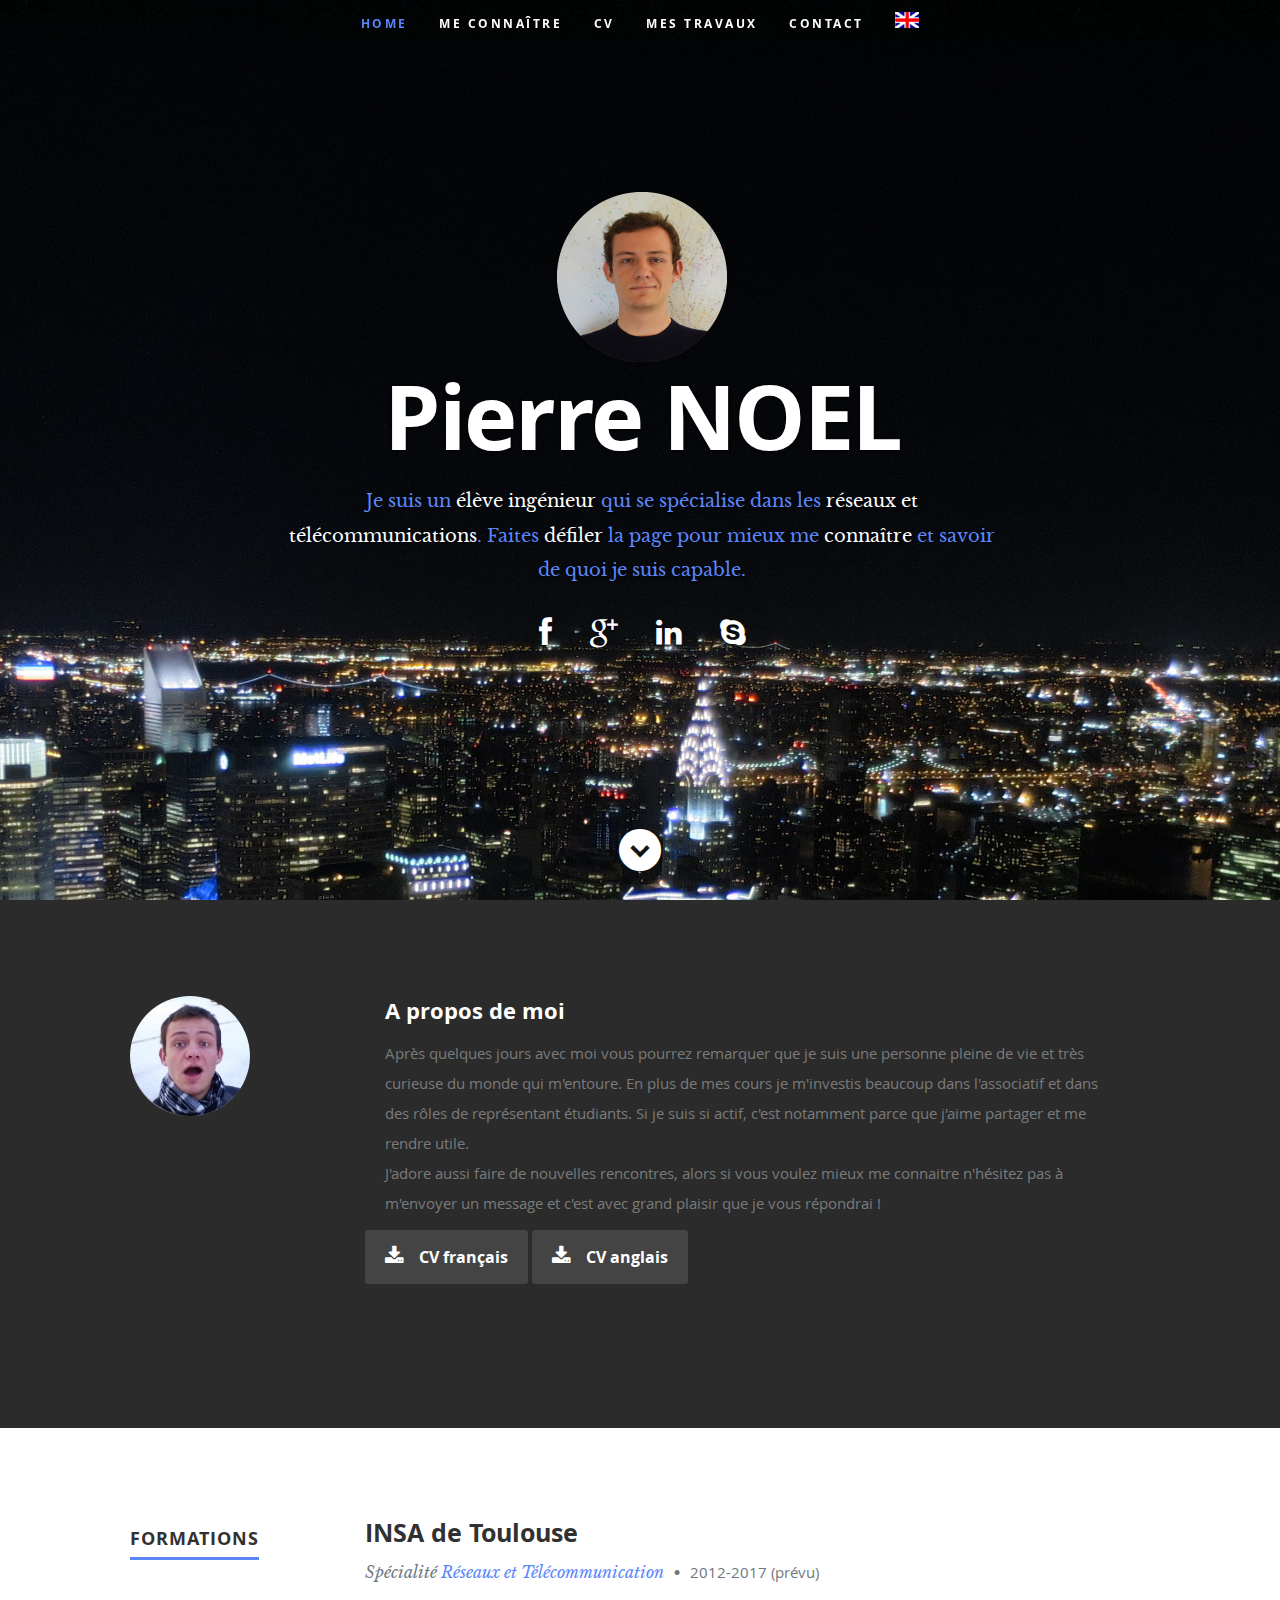
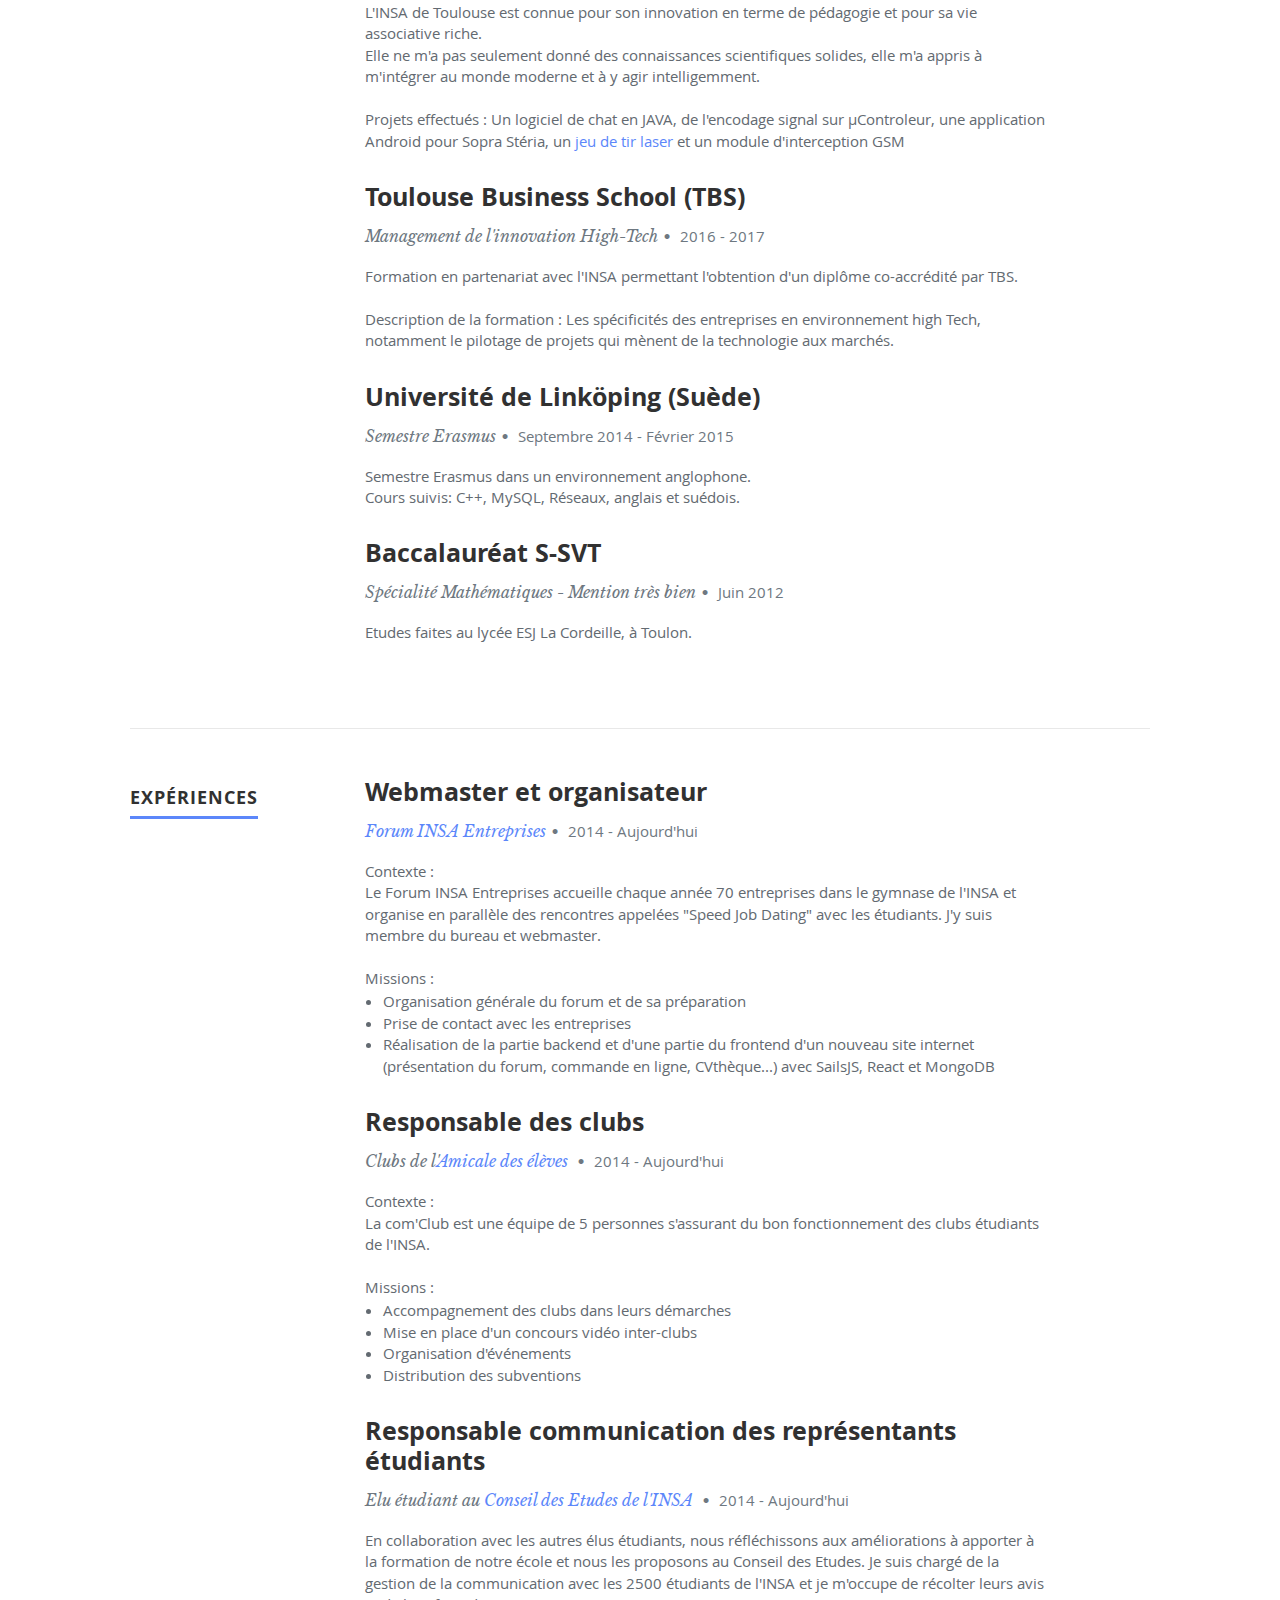
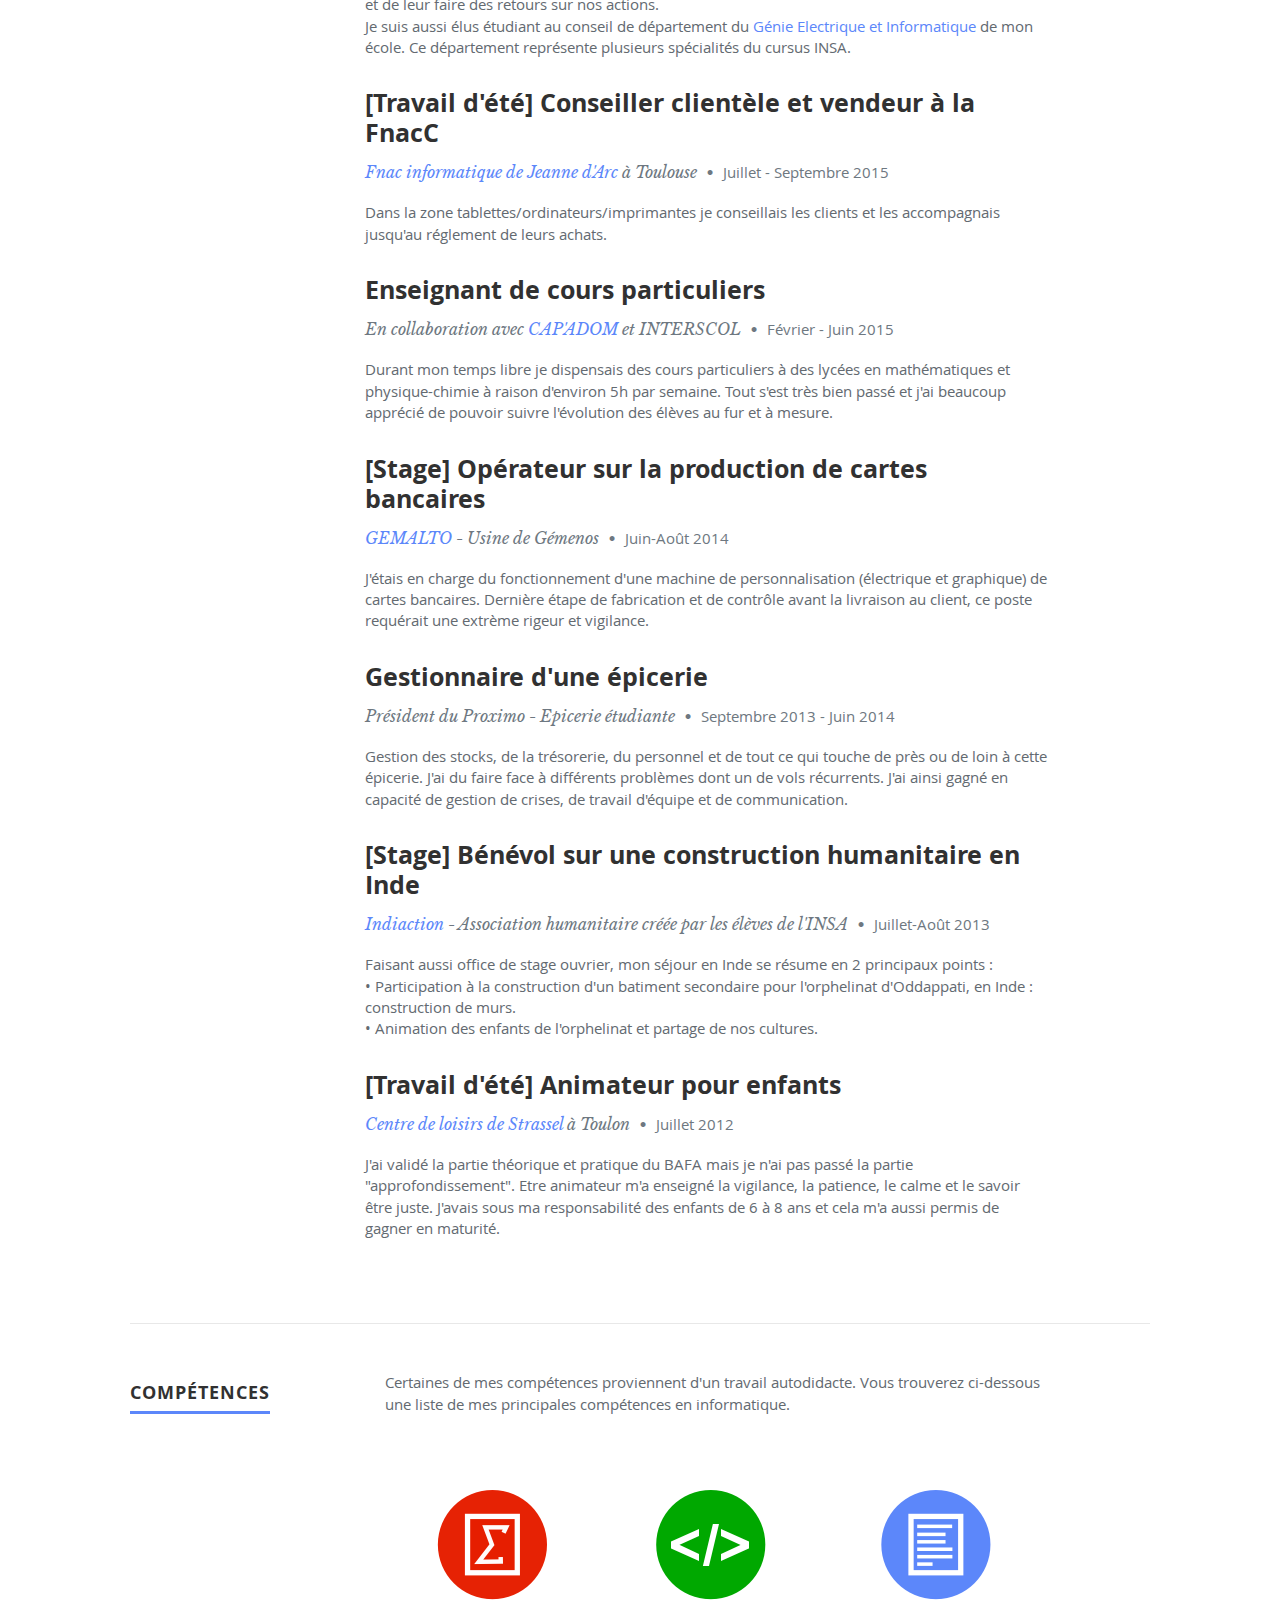
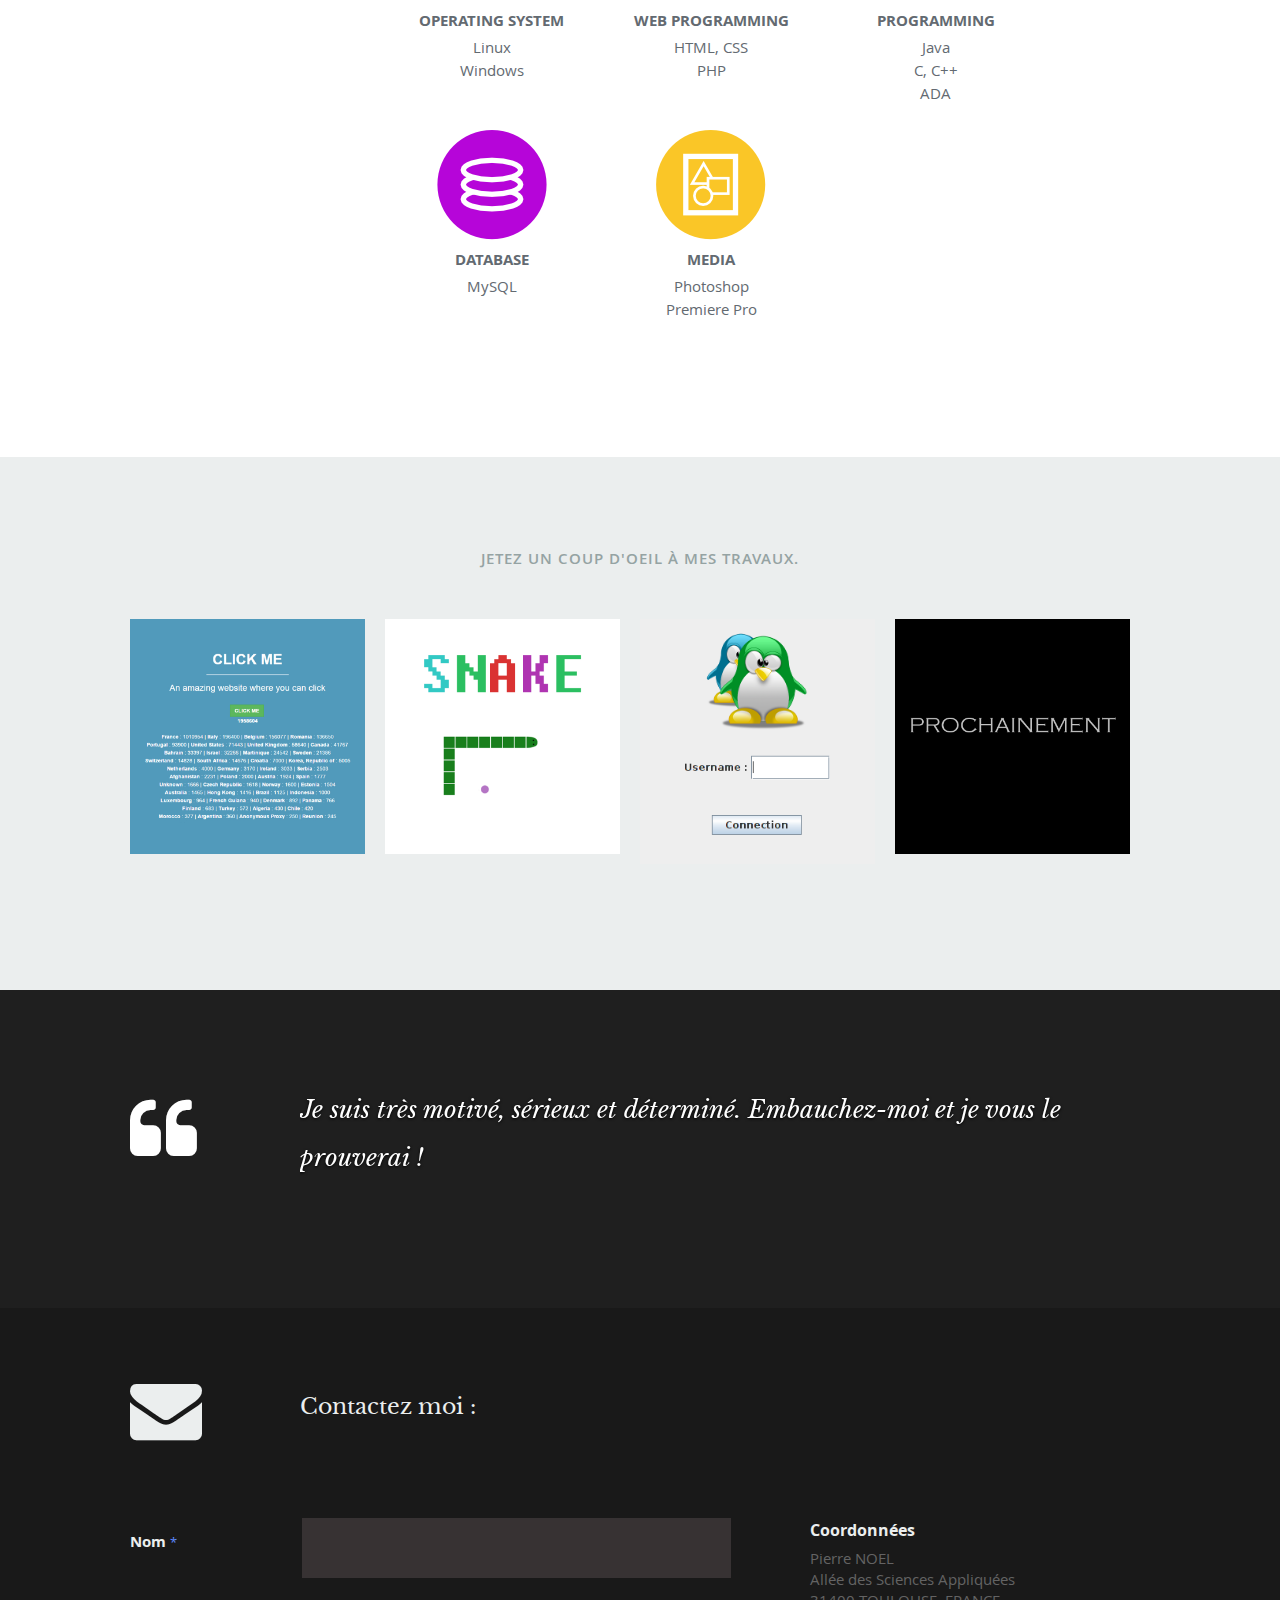
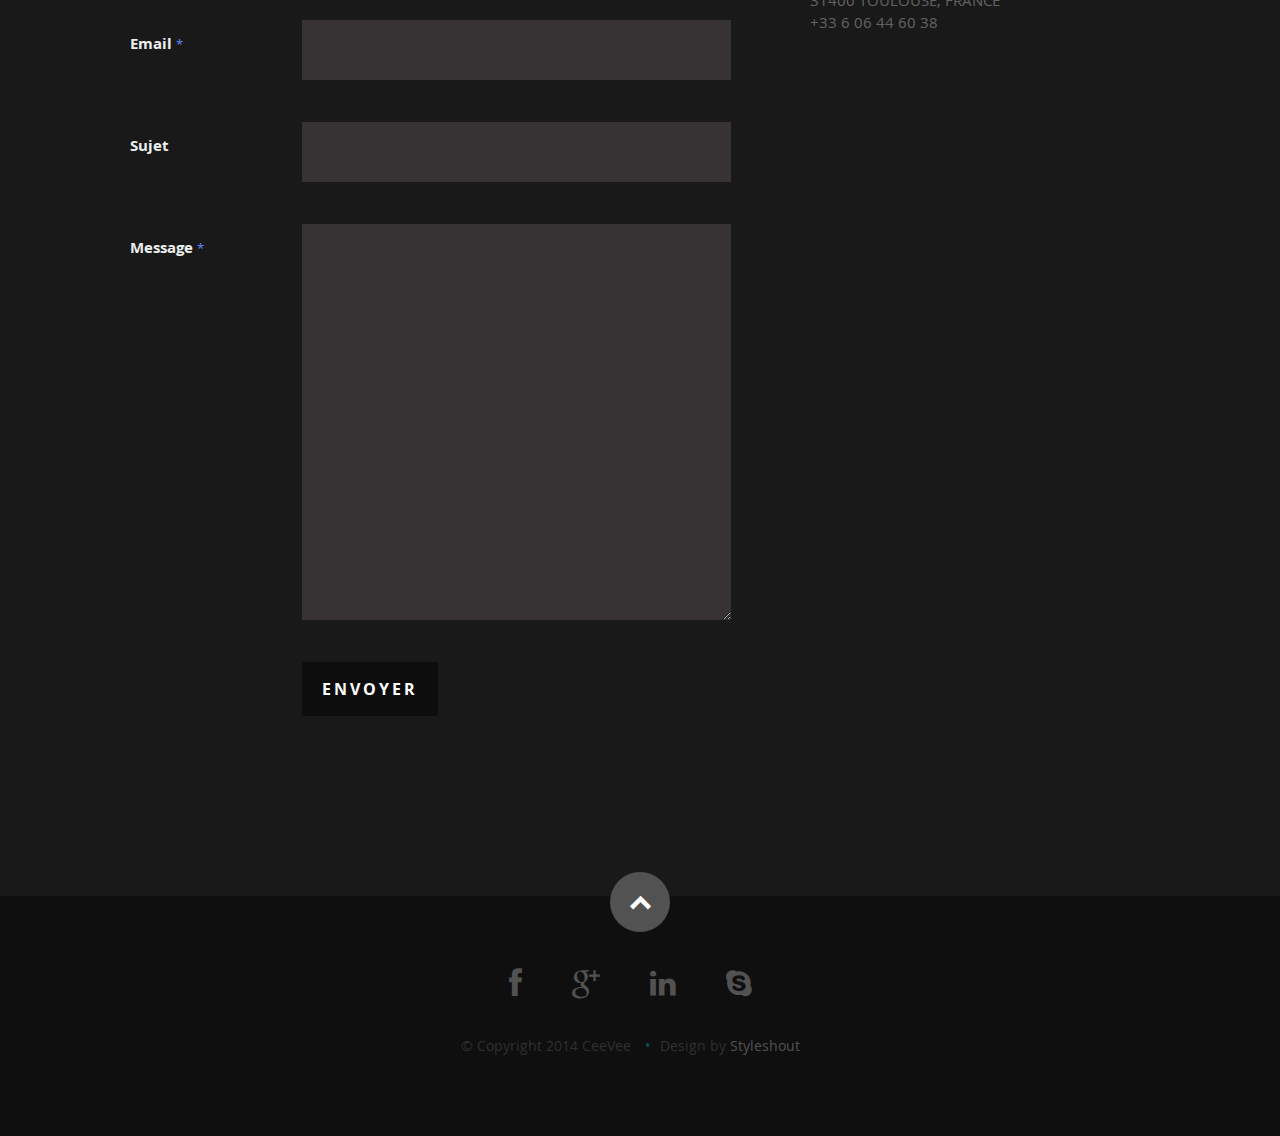
==== commit b4fb685d: "- color and margin changed - Change text" ====
--- a/index.html
+++ b/index.html
@@ -1,943 +1,991 @@
-<!DOCTYPE html>
-<!--[if lt IE 8 ]><html class="no-js ie ie7" lang="en"> <![endif]-->
-<!--[if IE 8 ]><html class="no-js ie ie8" lang="en"> <![endif]-->
-<!--[if (gte IE 8)|!(IE)]><!--><html class="no-js" lang="en"> <!--<![endif]-->
-  <head>
-
-    <!--- Basic Page Needs
-	================================================== -->
-    <meta charset="utf-8">
-    <title>Pierre NOEL</title>
-    <meta name="description" content="">
-    <meta name="author" content="">
-
-    <!-- Mobile Specific Metas
-	 ================================================== -->
-    <meta name="viewport" content="width=device-width, initial-scale=1, maximum-scale=1">
-
-    <!-- CSS
-	 ================================================== -->
-    <link rel="stylesheet" href="css/bootstrap.min.css">
-    <link rel="stylesheet" href="css/default.css">
-    <link rel="stylesheet" href="css/layout.css">
-    <link rel="stylesheet" href="css/media-queries.css">
-    <link rel="stylesheet" href="css/magnific-popup.css">
-    <link rel="stylesheet" href="css/linecons.css"
-
-    <!-- Script
-	 ================================================== -->
-    <script src="js/modernizr.js"></script>
-
-    <!-- Favicons
-	 ================================================== -->
-    <link rel="shortcut icon" href="favicon.png" >
-
-  </head>
-
-  <body>
-
-    <!-- Header
-	 ================================================== -->
-    <header id="home">
-
-      <nav id="nav-wrap">
-
-        <a class="mobile-btn" href="#nav-wrap" title="Show navigation">Show navigation</a>
-	<a class="mobile-btn" href="#" title="Hide navigation">Hide navigation</a>
-
-        <ul id="nav" class="nav">
-          <li class="current"><a class="smoothscroll" href="#home">Home</a></li>
-          <li><a class="smoothscroll" href="#about">Me connaître</a></li>
-	  <li><a class="smoothscroll" href="#resume">CV</a></li>
-          <li><a class="smoothscroll" href="#portfolio">Mes travaux</a></li>
-          <!--<li><a class="smoothscroll" href="#testimonials">Citations</a></li>-->
-          <li><a class="smoothscroll" href="#contact">Contact</a></li>
-          <li><a href="en.html"><img src="images/english_flag.png"/></a></li>
-        </ul> <!-- end #nav -->
-
-      </nav> <!-- end #nav-wrap -->
-
-
-      <div class="row banner">
-        <div class="banner-text">
-	  <img class="main-profile-pic" src="images/me.png"/>
-	  <br/>
-          <h1 class="responsive-headline">Pierre NOEL</h1>
-          <h3>Je suis un <span>élève ingénieur</span> qui se spécialise dans les <span>réseaux et télécommunications</span>. Faites <a class="smoothscroll" href="#about">défiler</a> la page pour mieux me <a class="smoothscroll" href="#about">connaître</a> et savoir de quoi je suis capable.</h3>
-          <ul class="social">
-            <li><a target="_blank" href="https://www.facebook.com/Padre.Navidad"><i class="fa fa-facebook"></i></a></li>
-            <!--<li><a href="#"><i class="fa fa-twitter"></i></a></li>-->
-            <li><a href="https://plus.google.com/u/0/113320694409882630665/posts" target="_blank" ><i class="fa fa-google-plus"></i></a></li>
-            <li><a href="http://fr.linkedin.com/pub/pierre-noel/ab/148/253" target="_blank"><i class="fa fa-linkedin"></i></a></li>
-            <!--<li><a href="#"><i class="fa fa-instagram"></i></a></li>
-		<li><a href="#"><i class="fa fa-dribbble"></i></a></li> -->
-            <li><a href="skype:petersg83?userinfo"><i class="fa fa-skype"></i></a></li>
-          </ul>
-        </div>
-      </div>
-
-      <p class="scrolldown">
-        <a class="smoothscroll" href="#about"><i class="icon-down-circle"></i></a>
-      </p>
-
-    </header> <!-- Header End -->
-
-
-    <!-- About Section
-	 ================================================== -->
-    <section id="about">
-
-      <div class="row">
-
-        <div class="three columns">
-
-          <img class="profile-pic"  src="images/profilepic.png" alt="" />
-
-        </div>
-
-        <div class="nine columns main-col">
-
-          <h2>A propos de moi</h2>
-
-          <p>Après quelques jours avec moi vous pourrez remarquer que je suis une personne pleine de vie et très curieuse du monde qui m'entoure. En plus de mes cours je m'investis beaucoup dans l'associatif et dans des rôles de représentant étudiants. Si je suis si actif, c'est notamment parce que j'aime partager et me rendre utile. </br>
-		  J'adore aussi faire de nouvelles rencontres, alors si vous voulez mieux me connaitre n'hésitez pas à m'envoyer un message et c'est avec grand plaisir que je vous répondrai !
-	  </p>
-
-          <div class="row">
-
-            <!-- <div class="columns contact-details">
-
-                 <h2>Mes coordonnées</h2>
-                 <p class="address">
-		   <span>Pierre NOEL</span><br>
-		   <span>Appartement ,<br/>
-                      allée des Sciences Appliquées<br/>
-		     31400 TOULOUSE, FRANCE
-                   </span><br>
-		   <span>+33 6 06 44 60 38</span><br>
-                   <span>pinoel[at]free.fr</span>
-		 </p>
-
-            </div> -->
-
-            <div class="columns download">
-              <p>
-                <a href="cv-fr.pdf" target="_blank" class="button"><i class="fa fa-download"></i>CV français</a>
-                <a href="cv-en.pdf" target="_blank" class="button"><i class="fa fa-download"></i>CV anglais</a>
-              </p>
-            </div>
-
-          </div> <!-- end row -->
-
-        </div> <!-- end .main-col -->
-
-      </div>
-
-    </section> <!-- About Section End-->
-
-
-    <!-- Resume Section ================================================== -->
-    <section id="resume">
-
-      <!-- Education ----------------------------------------------- -->
-      <div class="row education">
-
-        <div class="three columns header-col">
-          <h1><span>Formations</span></h1>
-        </div>
-
-        <div class="nine columns main-col">
-
-          <div class="row item">
-
-            <div class="twelve columns">
-
-              <h3>INSA de Toulouse</h3>
-              <p class="info">Spécialité <a href="http://gei.insa-toulouse.fr/fr/formation_initiale/specialite_informatique_et_reseaux.html">Réseaux et Télécommunication</a> <span>&bull;</span> <em class="date">2012-2017 (prévu)</em></p>
-
-              <p>L'INSA de Toulouse est connue pour son innovation en terme de pédagogie et pour sa vie associative riche. <br />
-                Elle ne m'a pas seulement donné des connaissances scientifiques solides, elle m'a appris à m'intégrer au monde moderne et à y agir intelligemment.<br />
-                <br />
-                Projets effectués : Un logiciel de chat en JAVA, de l'encodage signal sur µControleur, une application Android pour Sopra Stéria, un <a href="http://gei.insa-toulouse.fr/fr/formation_initiale/tir-laser.html">jeu de tir laser</a> et un module d'interception GSM
-              </p>
-            </div>
-          </div> <!-- item end -->
-
-
-          <div class="row item">
-
-            <div class="twelve columns">
-
-              <h3>Toulouse Business School (TBS)</h3>
-              <p class="info">Management de l'innovation High-Tech<span>&bull;</span> <em class="date">2016 - 2017</em></p>
-
-              <p>
-                Formation en partenariat avec l'INSA permettant l'obtention d'un diplôme co-accrédité par TBS.<br />
-                <br />
-                Description de la formation :
-                Les spécificités des entreprises en environnement high Tech, notamment le pilotage de projets qui mènent de la technologie aux marchés.
-              </p>
-
-            </div>
-
-          </div>
-
-          <div class="row item">
-
-            <div class="twelve columns">
-
-              <h3>Université de Linköping (Suède)</h3>
-              <p class="info">Semestre Erasmus<span>&bull;</span> <em class="date">Septembre 2014 - Février 2015</em></p>
-
-              <p>
-                J'ai passé un semestre d'étude en Suède grâce au programme Erasmus. Les cours et l'environnement étaient anglophone. J'y ai étudié l'anglais, le suédois, le C++, les principales structures réseaux avec leurs protocoles ainsi que la base de donnée avec MySQL.
-              </p>
-
-            </div>
-
-          </div> <!-- item end -->
-          <div class="row item">
-
-            <div class="twelve columns">
-
-              <h3>First Certificate of Cambridge</h3>
-              <p class="info">Diplôme d'anglais niveau B2<span>&bull;</span> <em class="date">Juin 2012</em></p>
-
-              <p>
-		Grâce à des cours supplémentaires j’ai validé le niveau B2 en anglais en Terminale. Ce niveau correspond à une compréhension courante avec la capacité à converser, émettre un avis et soutenir systématiquement une argumentation. Cette année je passerai le TOEIC pour valider un niveau d'au moins 785/990.
-              </p>
-
-            </div>
-	  </div>
-          <div class="row item">
-
-            <div class="twelve columns">
-
-              <h3>Baccalauréat S-SVT</h3>
-              <p class="info">Spécialité Mathématiques - Mention très bien<span>&bull;</span> <em class="date">Juin 2012</em></p>
-
-              <p>
-                Etudes faites au lycée ESJ La Cordeille, à Toulon.
-              </p>
-
-            </div>
-
-          </div> <!-- item end -->
-
-        </div> <!-- main-col end -->
-
-      </div> <!-- End Education -->
-
-
-      <!-- Work
-	----------------------------------------------- -->
-      <div class="row work">
-
-        <div class="three columns header-col">
-          <h1><span>Expériences</span></h1>
-        </div>
-
-        <div class="nine columns main-col">
-
-	  <div class="row item">
-            <div class="twelve columns">
-
-              <h3>Responsable des clubs</h3>
-              <p class="info">Clubs de l'<a href="http://www.amicale-insat.fr/">Amicale des élèves </a><span>&bull;</span> <em class="date">2014 - Aujourd'hui</em></p>
-
-              <p>
-		Au sein d'une équipe de 5 personnes nous nous occupons de la création des clubs de notre école et avons différentes missions : accompagnement des bureaux des clubs, gestion des locaux, distribution des subventions, aide à l'organisation des événements, etc.
-              </p>
-
-            </div>
-	        <div class="twelve columns">
-
-              <h3>Responsable communication des représentants étudiants</h3>
-              <p class="info">Elu étudiant au <a href="http://www.insa-toulouse.fr/fr/institution/conseilsetcommissions/lesconseils.html">Conseil des Etudes de l'INSA </a><span>&bull;</span> <em class="date">2014 - Aujourd'hui</em></p>
-
-              <p>
-		En collaboration avec les autres élus étudiants, nous réfléchissons aux améliorations à apporter à la formation de notre école et nous les proposons au Conseil des Etudes. Je suis chargé de la gestion de la communication avec les 2500 étudiants de l'INSA et je m'occupe de récolter leurs avis et de leur faire des retours sur nos actions. </br>
-		Je suis aussi élus étudiant au conseil de département du <a href="http://gei.insa-toulouse.fr/fr/departement/mot-du-directeur.html">Génie Electrique et Informatique</a> de mon école. Ce département représente plusieurs spécialités du cursus INSA.
-              </p>
-
-            </div>
-
-            <div class="twelve columns">
-
-              <h3>[Travail d'été] Conseiller clientèle et vendeur à la FnacC</h3>
-              <p class="info"><a href="http://www.fnac.com/Toulouse-Jeanne-d-Arc/Fnac-Toulouse-Jeanne-d-Arc/cl56/w-4">Fnac informatique de Jeanne d'Arc</a> à Toulouse <span>&bull;</span> <em class="date">Juillet - Septembre 2015</em></p>
-              <p>
-				Dans la zone tablettes/ordinateurs/imprimantes je conseillais les clients et les accompagnais jusqu'au réglement de leurs achats.
-              </p>
-
-            </div>
-
-            <div class="twelve columns">
-
-              <h3>Enseignant de cours particuliers</h3>
-              <p class="info">En collaboration avec <a href="http://www.capadom.com/">CAP'ADOM</a> et INTERSCOL <span>&bull;</span> <em class="date">Février - Juin 2015</em></p>
-
-              <p>
-		Durant mon temps libre je dispensais des cours particuliers à des lycées en mathématiques et physique-chimie à raison d'environ 5h par semaine. Tout s'est très bien passé et j'ai beaucoup apprécié de pouvoir suivre l'évolution des élèves au fur et à mesure.
-              </p>
-
-            </div>
-          </div> <!-- item end -->
-
-          <div class="row item">
-
-            <div class="twelve columns">
-
-              <h3>[Stage] Opérateur sur la production de cartes bancaires</h3>
-              <p class="info"><a href="http://www.gemalto.com/france">GEMALTO</a> - Usine de Gémenos <span>&bull;</span> <em class="date">Juin-Août 2014</em></p>
-
-              <p>
-		J'étais en charge du fonctionnement d'une machine de personnalisation (électrique et graphique) de cartes bancaires. Dernière étape de fabrication et de contrôle avant la livraison au client, ce poste requérait une extrème rigeur et vigilance.
-              </p>
-
-            </div>
-
-          </div> <!-- item end -->
-
-	  <div class="row item">
-
-            <div class="twelve columns">
-
-              <h3>Gestionnaire d'une épicerie</h3>
-              <p class="info">Président du Proximo - Epicerie étudiante <span>&bull;</span> <em class="date">Septembre 2013 - Juin 2014</em></p>
-
-              <p>
-		Gestion des stocks, de la trésorerie, du personnel et de tout ce qui touche de près ou de loin à cette épicerie. J'ai du faire face à différents problèmes dont un de vols récurrents. J'ai ainsi gagné en capacité de gestion de crises, de travail d'équipe et de communication.
-              </p>
-
-            </div>
-
-          </div>
-	  <!-- item end -->
-
-          <div class="row item">
-
-            <div class="twelve columns">
-
-              <h3>[Stage] Bénévol sur une construction humanitaire en Inde</h3>
-              <p class="info"><a href="https://www.facebook.com/Indiactiontoulouse/">Indiaction</a> - Association humanitaire créée par les élèves de l'INSA <span>&bull;</span> <em class="date">Juillet-Août 2013</em></p>
-
-              <p>
-		Faisant aussi office de stage ouvrier, mon séjour en Inde se résume en 2 principaux points :<br/>
-		• Participation à la construction d'un batiment secondaire pour l'orphelinat d'Oddappati, en Inde : construction de murs.<br/>
-		• Animation des enfants de l'orphelinat et partage de nos cultures.
-              </p>
-
-            </div>
-
-          </div> <!-- item end -->
-
-
-	  <div class="row item">
-
-            <div class="twelve columns">
-
-              <h3>[Travail d'été] Animateur pour enfants</h3>
-              <p class="info"><a href="http://www.toulon.fr/toulon-pratique/article/centre-de-loisirs-strassel">Centre de loisirs de Strassel</a> à Toulon <span>&bull;</span> <em class="date">Juillet 2012</em></p>
-
-              <p>
-		J'ai validé la partie théorique et pratique du BAFA mais je n'ai pas passé la partie "approfondissement". Etre animateur m'a enseigné la vigilance, la patience, le calme et le savoir être juste. J'avais sous ma responsabilité des enfants de 6 à 8 ans et cela m'a aussi permis de gagner en maturité.
-              </p>
-
-            </div>
-
-          </div> <!-- item end -->
-
-        </div> <!-- main-col end -->
-
-      </div> <!-- End Work -->
-
-
-      <!-- Skills
-	----------------------------------------------- -->
-      <div class="row skill">
-
-        <div class="three columns header-col">
-          <h1><span>Compétences</span></h1>
-        </div>
-
-        <div class="nine columns main-col">
-
-          <p> Certaines de mes compétences proviennent d'un travail autodidacte. Vous trouverez ci-dessous une liste de mes principales compétences en informatique.
-          </p>
-
-	    <table class="tableCompetence">
-	      <tr>
-		<td><img alt="" src="images/os.png"/></td>
-		<td><img alt="" src="images/webprogramming.png"/></td>
-		<td><img alt="" src="images/programming.png"/></td>
-	      </tr>
-	      <tr class="trComp">
-		<td><div class="tdComp"><b>OPERATING SYSTEM</b></br>Linux</br>Windows</div></td>
-		<td><div class="tdComp"><b>WEB PROGRAMMING</b></br>HTML, CSS</br>PHP</div></td>
-		<td><div class="tdComp"><b>PROGRAMMING</b></br>Java</br>C, C++</br>ADA</div></td>
-	      </tr>
-	      <tr>
-		<td><img alt="" src="images/database.png"/></td>
-		<td><img alt="" src="images/photoshop.png"/></td>
-		<!--<td><img alt="" src="images/logo27.png"/></td>-->
-	      </tr>
-	      <tr class="trComp">
-		<td><div class="tdComp"><b>DATABASE</b></br>MySQL</div></td>
-		<td><div class="tdComp"><b>MEDIA</b></br>Photoshop</br>Premiere Pro</div></td>
-		<!--<td><div class="tdComp">Word, Excel</br>PowerPoint etc.</div></td>-->
-	      </tr>
-	    </table>
-
-	</div> <!-- main-col end -->
-
-      </div> <!-- End skills -->
-
-    </section> <!-- Resume Section End-->
-
-
-    <!-- Portfolio Section
-	 ================================================== -->
-    <section id="portfolio">
-
-      <div class="row">
-
-        <div class="twelve columns collapsed">
-
-          <h1>Jetez un coup d'oeil à mes travaux.</h1>
-
-          <!-- portfolio-wrapper -->
-          <div id="portfolio-wrapper" class="bgrid-quarters s-bgrid-thirds cf">
-
-            <div class="columns portfolio-item">
-              <div class="item-wrap">
-
-                <a href="#modal-01" target="_blank" title="">
-                  <img alt="" src="images/portfolio/click-me.jpg">
-                  <div class="overlay">
-                    <div class="portfolio-item-meta">
-          	      <h5>Click-me</h5>
-                      <p>Site web</p>
-          	    </div>
-                  </div>
-                  <div class="link-icon"><i class="icon-plus"></i></div>
-                </a>
-
-              </div>
-            </div> <!-- item end -->
-
-            <div class="columns portfolio-item">
-              <div class="item-wrap">
-
-                <a href="#modal-02" title="">
-                  <img alt="" src="images/portfolio/snake.jpg">
-                  <div class="overlay">
-                    <div class="portfolio-item-meta">
-          	      <h5>Jeu du snake</h5>
-                      <p>Programmation C</p>
-          	    </div>
-                  </div>
-                  <div class="link-icon"><i class="icon-plus"></i></div>
-                </a>
-
-              </div>
-            </div> <!-- item end -->
-
-            <div class="columns portfolio-item">
-              <div class="item-wrap">
-
-                <a href="#modal-03" title="">
-                  <img alt="" src="images/portfolio/chatsystem.png">
-                  <div class="overlay">
-                    <div class="portfolio-item-meta">
-          	      <h5>Chat system</h5>
-                      <p>Programmation JAVA</p>
-          	    </div>
-                  </div>
-                  <div class="link-icon"><i class="icon-plus"></i></div>
-                </a>
-
-              </div>
-            </div> <!-- item end -->
-
-            <div class="columns portfolio-item">
-              <div class="item-wrap">
-
-                <a href="#modal-04" title="">
-                  <img alt="" src="images/portfolio/prochainement.jpg">
-                  <div class="overlay">
-                    <div class="portfolio-item-meta">
-          	      <h5>Cours pédagogiques</h5>
-                      <p>Enseignement</p>
-          	    </div>
-                  </div>
-                  <div class="link-icon"><i class="icon-plus"></i></div>
-                </a>
-
-              </div>
-            </div> <!-- item end -->
-	    <!--
-		<div class="columns portfolio-item">
-                  <div class="item-wrap">
-
-                    <a href="#modal-05" title="">
-                      <img alt="" src="images/portfolio/farmerboy.jpg">
-                      <div class="overlay">
-                        <div class="portfolio-item-meta">
-          		  <h5></h5>
-                          <p>Enseignement</p>
-          		</div>
-                      </div>
-                      <div class="link-icon"><i class="icon-plus"></i></div>
-                    </a>
-
-                  </div>
-          	</div> <!-- item end -->
-		<!--
-		    <div class="columns portfolio-item">
-                      <div class="item-wrap">
-
-			<a href="#modal-06" title="">
-                          <img alt="" src="images/portfolio/girl.jpg">
-                          <div class="overlay">
-                            <div class="portfolio-item-meta">
-          		      <h5>Girl</h5>
-                              <p>Photography</p>
-          		    </div>
-                          </div>
-                          <div class="link-icon"><i class="icon-plus"></i></div>
-			</a>
-
-                      </div>
-          	    </div> <!-- item end -->
-		    <!--
-			<div class="columns portfolio-item">
-			  <div class="item-wrap">
-
-			    <a href="#modal-07" title="">
-                              <img alt="" src="images/portfolio/origami.jpg">
-                              <div class="overlay">
-				<div class="portfolio-item-meta">
-          			  <h5>Origami</h5>
-				  <p>Illustrration</p>
-          			</div>
-                              </div>
-                              <div class="link-icon"><i class="icon-plus"></i></div>
-			    </a>
-
-			  </div>
-          		</div> <!-- item end -->
-			<!--
-			    <div class="columns portfolio-item">
-			      <div class="item-wrap">
-
-				<a href="#modal-08" title="">
-				  <img alt="" src="images/portfolio/retrocam.jpg">
-				  <div class="overlay">
-				    <div class="portfolio-item-meta">
-          			      <h5>Retrocam</h5>
-				      <p>Web Development</p>
-          			    </div>
-				  </div>
-				  <div class="link-icon"><i class="icon-plus"></i></div>
-				</a>
-
-			      </div>
-          		    </div>  <!-- item end -->
-
-          </div> <!-- portfolio-wrapper end -->
-
-        </div> <!-- twelve columns end -->
-
-
-        <!-- Modal Popup
-	  --------------------------------------------------------------- -->
-
-        <div id="modal-01" class="popup-modal mfp-hide">
-
-	  <img class="scale-with-grid" src="images/portfolio/modals/m-click-me.jpg" alt="" />
-
-	  <div class="description-box">
-	    <h4>Click-me</h4>
-	    <p>Click-me-again.com est un site simple : lorsque l'on clique sur le bouton, le compteur est incrémenté de un. Je me suis lancé dans sa conception dans le but de m'amuser et d'améliorer mes compétences web.</p>
-            <span class="categories"><i class="fa fa-tag"></i>Développement web</span>
-	  </div>
-
-          <div class="link-box">
-            <a href="http://click-me-again.com" target="_blank">Visiter le site</a>
-	    <a class="popup-modal-dismiss">Fermer</a>
-          </div>
-
-	</div><!-- modal-01 End -->
-
-        <div id="modal-02" class="popup-modal mfp-hide">
-
-	  <img class="scale-with-grid" src="images/portfolio/modals/m-snake.png" alt="" />
-
-	  <div class="description-box">
-	    <h4>Jeu du snake</h4>
-	    <p>J'ai utilisé le langage C et la librairie SDL pour coder ce petit jeu en 2013.</p>
-            <span class="categories"><i class="fa fa-tag"></i>Développement</span>
-	  </div>
-
-          <div class="link-box">
-            <a href="Snake.zip">Télécharger le jeu</a>
-	    <a class="popup-modal-dismiss">Fermer</a>
-          </div>
-
-	</div><!-- modal-02 End -->
-
-        <div id="modal-03" class="popup-modal mfp-hide">
-
-	  <img class="scale-with-grid" src="images/portfolio/modals/m-chatsystem.png" alt="" />
-
-	  <div class="description-box">
-	    <h4>Chat System</h4>
-	    <p>Logiciel de chat sur réseau local développé dans le cadre d'un projet d'école</p>
-            <span class="categories"><i class="fa fa-tag"></i>Programmation JAVA</span>
-	  </div>
-
-          <div class="link-box">
-            <a href="ChatSystem_Ubuntu.zip">Télécharger version Ubuntu</a> </br>
-            <a href="ChatSystem_Windows.zip">Télécharger version Windows</a> </br>
-	    <a class="popup-modal-dismiss">Fermer</a>
-          </div>
-
-	</div><!-- modal-03 End -->
-
-        <div id="modal-04" class="popup-modal mfp-hide">
-
-	  <img class="scale-with-grid" src="images/portfolio/modals/m-prochainement.jpg" alt="" />
-
-	  <div class="description-box">
-	    <h4>Cours pédagogiques</h4>
-	    <p>Le dispositif cyberaide a été créé à mon école afin que les étudiants puissent recevoir de l'aide venant de leurs confrères. L'idée est que les étudiants sont les mieux placés pour savoir expliquer ce qu'ils ont eux-mêmes eu du mal à comprendre.</p>
-            <span class="categories"><i class="fa fa-tag"></i>Enseignement</span>
-	  </div>
-
-          <div class="link-box">
-            <a href="#">Lien Youtube</a>
-	    <a class="popup-modal-dismiss">Fermer</a>
-          </div>
-
-	</div><!-- modal-04 End -->
-
-        <div id="modal-05" class="popup-modal mfp-hide">
-
-	  <img class="scale-with-grid" src="images/portfolio/modals/m-farmerboy.jpg" alt="" />
-
-	  <div class="description-box">
-	    <h4>Farmer Boy</h4>
-	    <p>Proin gravida nibh vel velit auctor aliquet. Aenean sollicitudin, lorem quis bibendum auctor, nisi elit consequat ipsum, nec sagittis sem nibh id elit.</p>
-            <span class="categories"><i class="fa fa-tag"></i>Branding, Webdesign</span>
-	  </div>
-
-          <div class="link-box">
-            <a href="http://www.behance.net">Details</a>
-	    <a class="popup-modal-dismiss">Close</a>
-          </div>
-
-	</div><!-- modal-05 End -->
-
-        <div id="modal-06" class="popup-modal mfp-hide">
-
-	  <img class="scale-with-grid" src="images/portfolio/modals/m-girl.jpg" alt="" />
-
-	  <div class="description-box">
-	    <h4>Girl</h4>
-	    <p>Proin gravida nibh vel velit auctor aliquet. Aenean sollicitudin, lorem quis bibendum auctor, nisi elit consequat ipsum, nec sagittis sem nibh id elit.</p>
-            <span class="categories"><i class="fa fa-tag"></i>Photography</span>
-	  </div>
-
-          <div class="link-box">
-            <a href="http://www.behance.net">Details</a>
-	    <a class="popup-modal-dismiss">Close</a>
-          </div>
-
-	</div><!-- modal-06 End -->
-
-        <div id="modal-07" class="popup-modal mfp-hide">
-
-	  <img class="scale-with-grid" src="images/portfolio/modals/m-origami.jpg" alt="" />
-
-	  <div class="description-box">
-	    <h4>Origami</h4>
-	    <p>Proin gravida nibh vel velit auctor aliquet. Aenean sollicitudin, lorem quis bibendum auctor, nisi elit consequat ipsum, nec sagittis sem nibh id elit.</p>
-            <span class="categories"><i class="fa fa-tag"></i>Branding, Illustration</span>
-	  </div>
-
-          <div class="link-box">
-            <a href="http://www.behance.net">Details</a>
-	    <a class="popup-modal-dismiss">Close</a>
-          </div>
-
-	</div><!-- modal-07 End -->
-
-        <div id="modal-08" class="popup-modal mfp-hide">
-
-	  <img class="scale-with-grid" src="images/portfolio/modals/m-retrocam.jpg" alt="" />
-
-	  <div class="description-box">
-	    <h4>Retrocam</h4>
-	    <p>Proin gravida nibh vel velit auctor aliquet. Aenean sollicitudin, lorem quis bibendum auctor, nisi elit consequat ipsum, nec sagittis sem nibh id elit.</p>
-            <span class="categories"><i class="fa fa-tag"></i>Webdesign, Photography</span>
-	  </div>
-
-          <div class="link-box">
-            <a href="http://www.behance.net">Details</a>
-	    <a class="popup-modal-dismiss">Close</a>
-          </div>
-
-	</div><!-- modal-01 End -->
-
-
-      </div> <!-- row End -->
-
-    </section> <!-- Portfolio Section End-->
-
-
-    <!-- Call-To-Action Section
-	 ================================================== -->
-    <!--   <section id="call-to-action">
-
-	   <div class="row">
-
-             <div class="two columns header-col">
-
-               <h1><span>Get Hosting.</span></h1>
-
-             </div>
-
-             <div class="seven columns">
-
-               <h2><a href="http://www.dreamhost.com/r.cgi?287326|STYLESHOUT">Host This Template on Dreamhost.</a></h2>
-               <p>Looking for an awesome and reliable webhosting? Try <a href="http://www.dreamhost.com/r.cgi?287326|STYLESHOUT"><span>DreamHost</span></a>.
-		 Get <span>$50 off</span> when you sign up with the promocode <span>STYLESHOUT</span>. -->
-    <!-- Simply type	the promocode in the box labeled “Promo Code” when placing your order. -->
-    <!--</p>
-
-        </div>
-
-<div class="three columns action">
-
-  <a href="http://www.dreamhost.com/r.cgi?287326|STYLESHOUT" class="button">Sign Up Now</a>
-
-</div>
-
-</div>
-
-</section>--> <!-- Call-To-Action Section End-->
-
-
-    <!-- Testimonials Section
-	 ================================================== -->
-    <section id="testimonials">
-
-      <div class="text-container">
-
-        <div class="row">
-
-          <div class="two columns header-col">
-
-            <h1><!--<span>Client Testimonials</span>--></h1>
-
-          </div>
-
-          <div class="ten columns flex-container">
-
-            <div class="flexslider">
-
-              <ul class="slides">
-
-                <li>
-                  <blockquote>
-                    <p>Je suis très motivé, sérieux et déterminé. Embauchez-moi et je vous le prouverai !
-                    </p>
-                    <!--<cite>Steve Jobs</cite>-->
-                  </blockquote>
-                </li> <!-- slide ends -->
-
-                <!-- <li>
-                     <blockquote>
-                       <p>This is Photoshop's version  of Lorem Ipsum. Proin gravida nibh vel velit auctor aliquet.
-                         Aenean sollicitudin, lorem quis bibendum auctor, nisi elit consequat ipsum, nec sagittis sem
-                         nibh id elit. Duis sed odio sit amet nibh vulputate cursus a sit amet mauris.
-                       </p>
-                       <cite>Mr. Adobe</cite>
-                     </blockquote>
-                </li> <!-- slide ends -->
-
-              </ul>
-
-            </div> <!-- div.flexslider ends -->
-
-          </div> <!-- div.flex-container ends -->
-
-        </div> <!-- row ends -->
-
-      </div>  <!-- text-container ends -->
-
-    </section> <!-- Testimonials Section End-->
-
-
-    <!-- Contact Section
-	 ================================================== -->
-    <section id="contact">
-
-      <div class="row section-head">
-
-        <div class="two columns header-col">
-
-          <h1><!--<span>Get In Touch.</span>--></h1>
-
-        </div>
-
-        <div class="ten columns">
-
-          <!-- <p class="lead">Un simple "Bonjour" peut être le début d'une grande histoire.
-               </p> -->
-          <h2><br/>Contactez moi :</h2>
-        </div>
-
-      </div>
-
-      <div class="row">
-
-        <div class="eight columns">
-
-          <!-- form -->
-          <form action="" method="post" id="contactForm" name="contactForm">
-	    <fieldset>
-
-              <div>
-		<label for="contactName">Nom <span class="required">*</span></label>
-		<input type="text" value="" size="35" id="contactName" name="contactName">
-              </div>
-
-              <div>
-		<label for="contactEmail">Email <span class="required">*</span></label>
-		<input type="text" value="" size="35" id="contactEmail" name="contactEmail">
-              </div>
-
-              <div>
-		<label for="contactSubject">Sujet</label>
-		<input type="text" value="" size="35" id="contactSubject" name="contactSubject">
-              </div>
-
-              <div>
-                <label for="contactMessage">Message <span class="required">*</span></label>
-                <textarea cols="50" rows="15" id="contactMessage" name="contactMessage"></textarea>
-              </div>
-
-              <div>
-                <button class="submit">Envoyer</button>
-                <span id="image-loader">
-                  <img alt="" src="images/loader.gif">
-                </span>
-              </div>
-
-	    </fieldset>
-	  </form> <!-- Form End -->
-
-          <!-- contact-warning -->
-          <div id="message-warning">Erreur</div>
-          <!-- contact-success -->
-	  <div id="message-success">
-            <i class="fa fa-check"></i>Votre message a bien été envoyé. Merci<br>
-	  </div>
-
-        </div>
-
-
-        <aside class="four columns footer-widgets">
-
-          <div class="widget widget_contact">
-
-	    <h4>Coordonnées</h4>
-	    <p class="address">
-	      Pierre NOEL<br>
-              Allée des Sciences Appliquées <br/>
-	      31400 TOULOUSE, FRANCE<br>
-	      <span>+33 6 06 44 60 38</span>
-	    </p>
-
-	  </div>
-
-          <!--<div class="widget widget_tweets">
-
-              <h4 class="widget-title">Latest Tweets</h4>
-
-              <ul id="twitter">
-                <li>
-                  <span>
-                    This is Photoshop's version  of Lorem Ipsum. Proin gravida nibh vel velit auctor aliquet.
-                    Aenean sollicitudin, lorem quis bibendum auctor, nisi elit consequat ipsum
-                    <a href="#">http://t.co/CGIrdxIlI3</a>
-                  </span>
-                  <b><a href="#">2 Days Ago</a></b>
-                </li>
-                <li>
-                  <span>
-                    Sed ut perspiciatis unde omnis iste natus error sit voluptatem accusantium doloremque laudantium, totam rem aperiam,
-                    eaque ipsa quae ab illo inventore veritatis et quasi
-                    <a href="#">http://t.co/CGIrdxIlI3</a>
-                  </span>
-                  <b><a href="#">3 Days Ago</a></b>
-                </li>
-              </ul>
-
-	  </div> -->
-
-        </aside>
-
-      </div>
-
-    </section> <!-- Contact Section End-->
-
-
-    <!-- footer
-	 ================================================== -->
-    <footer>
-
-      <div class="row">
-
-        <div class="twelve columns">
-
-          <ul class="social-links">
-            <li><a target="_blank" href="https://www.facebook.com/Padre.Navidad"><i class="fa fa-facebook"></i></a></li>
-            <!--<li><a href="#"><i class="fa fa-twitter"></i></a></li>-->
-            <li><a href="https://plus.google.com/u/0/113320694409882630665/posts" target="_blank" ><i class="fa fa-google-plus"></i></a></li>
-            <li><a href="http://fr.linkedin.com/pub/pierre-noel/ab/148/253" target="_blank"><i class="fa fa-linkedin"></i></a></li>
-            <!--<li><a href="#"><i class="fa fa-instagram"></i></a></li>
-		<li><a href="#"><i class="fa fa-dribbble"></i></a></li> -->
-            <li><a href="skype:petersg83?userinfo"><i class="fa fa-skype"></i></a></li>
-          </ul>
-
-          <ul class="copyright">
-            <li>&copy; Copyright 2014 CeeVee</li>
-            <li>Design by <a title="Styleshout" href="http://www.styleshout.com/">Styleshout</a></li>
-          </ul>
-
-        </div>
-
-        <div id="go-top"><a class="smoothscroll" title="Back to Top" href="#home"><i class="icon-up-open"></i></a></div>
-
-      </div>
-
-    </footer> <!-- Footer End-->
-
-    <!-- Java Script
-	 ================================================== -->
-    <script src="http://ajax.googleapis.com/ajax/libs/jquery/1.10.2/jquery.min.js"></script>
-    <script>window.jQuery || document.write('<script src="js/jquery-1.10.2.min.js"><\/script>')</script>
-      <script type="text/javascript" src="js/jquery-migrate-1.2.1.min.js"></script>
-
-      <script src="js/jquery.flexslider.js"></script>
-      <script src="js/waypoints.js"></script>
-      <script src="js/jquery.fittext.js"></script>
-      <script src="js/magnific-popup.js"></script>
-      <script src="js/init.js"></script>
-
-  </body>
-
-</html>
+<!DOCTYPE html>
+<!--[if lt IE 8 ]><html class="no-js ie ie7" lang="en"> <![endif]-->
+<!--[if IE 8 ]><html class="no-js ie ie8" lang="en"> <![endif]-->
+<!--[if (gte IE 8)|!(IE)]><!-->
+<html class="no-js" lang="en">
+<!--<![endif]-->
+
+<head>
+
+    <!--- Basic Page Needs
+	================================================== -->
+    <meta charset="utf-8">
+    <title>Pierre NOEL</title>
+    <meta name="description" content="">
+    <meta name="author" content="">
+
+    <!-- Mobile Specific Metas
+	 ================================================== -->
+    <meta name="viewport" content="width=device-width, initial-scale=1, maximum-scale=1">
+
+    <!-- CSS
+	 ================================================== -->
+    <link rel="stylesheet" href="css/bootstrap.min.css">
+    <link rel="stylesheet" href="css/default.css">
+    <link rel="stylesheet" href="css/layout.css">
+    <link rel="stylesheet" href="css/media-queries.css">
+    <link rel="stylesheet" href="css/magnific-popup.css">
+    <link rel="stylesheet" href="css/linecons.css" <!-- Script==================================================- ->
+    <script src="js/modernizr.js"></script>
+
+    <!-- Favicons
+	 ================================================== -->
+    <link rel="shortcut icon" href="favicon.png">
+
+</head>
+
+<body>
+
+    <!-- Header
+	 ================================================== -->
+    <header id="home">
+
+        <nav id="nav-wrap">
+
+            <a class="mobile-btn" href="#nav-wrap" title="Show navigation">Show navigation</a>
+            <a class="mobile-btn" href="#" title="Hide navigation">Hide navigation</a>
+
+            <ul id="nav" class="nav">
+                <li class="current"><a class="smoothscroll" href="#home">Home</a></li>
+                <li><a class="smoothscroll" href="#about">Me connaître</a></li>
+                <li><a class="smoothscroll" href="#resume">CV</a></li>
+                <li><a class="smoothscroll" href="#portfolio">Mes travaux</a></li>
+                <!--<li><a class="smoothscroll" href="#testimonials">Citations</a></li>-->
+                <li><a class="smoothscroll" href="#contact">Contact</a></li>
+                <li>
+                    <a href="en.html"><img src="images/english_flag.png" /></a>
+                </li>
+            </ul>
+            <!-- end #nav -->
+
+        </nav>
+        <!-- end #nav-wrap -->
+
+
+        <div class="row banner">
+            <div class="banner-text">
+                <img class="main-profile-pic" src="images/me.png" />
+                <br/>
+                <h1 class="responsive-headline">Pierre NOEL</h1>
+                <h3>Je suis un <span>élève ingénieur</span> qui se spécialise dans les <span>réseaux et télécommunications</span>. Faites <a class="smoothscroll" href="#about">défiler</a> la page pour mieux me <a class="smoothscroll" href="#about">connaître</a> et savoir de quoi je suis capable.</h3>
+                <ul class="social">
+                    <li><a target="_blank" href="https://www.facebook.com/Padre.Navidad"><i class="fa fa-facebook"></i></a></li>
+                    <!--<li><a href="#"><i class="fa fa-twitter"></i></a></li>-->
+                    <li><a href="https://plus.google.com/u/0/113320694409882630665/posts" target="_blank"><i class="fa fa-google-plus"></i></a></li>
+                    <li><a href="http://fr.linkedin.com/pub/pierre-noel/ab/148/253" target="_blank"><i class="fa fa-linkedin"></i></a></li>
+                    <!--<li><a href="#"><i class="fa fa-instagram"></i></a></li>
+		<li><a href="#"><i class="fa fa-dribbble"></i></a></li> -->
+                    <li><a href="skype:petersg83?userinfo"><i class="fa fa-skype"></i></a></li>
+                </ul>
+            </div>
+        </div>
+
+        <p class="scrolldown">
+            <a class="smoothscroll" href="#about"><i class="icon-down-circle"></i></a>
+        </p>
+
+    </header>
+    <!-- Header End -->
+
+
+    <!-- About Section
+	 ================================================== -->
+    <section id="about">
+
+        <div class="row">
+
+            <div class="three columns">
+
+                <img class="profile-pic" src="images/profilepic.png" alt="" />
+
+            </div>
+
+            <div class="nine columns main-col">
+
+                <h2>A propos de moi</h2>
+
+                <p>Après quelques jours avec moi vous pourrez remarquer que je suis une personne pleine de vie et très curieuse du monde qui m'entoure. En plus de mes cours je m'investis beaucoup dans l'associatif et dans des rôles de représentant étudiants.
+                    Si je suis si actif, c'est notamment parce que j'aime partager et me rendre utile. </br>
+                    J'adore aussi faire de nouvelles rencontres, alors si vous voulez mieux me connaitre n'hésitez pas à m'envoyer un message et c'est avec grand plaisir que je vous répondrai !
+                </p>
+
+                <div class="row">
+
+                    <!-- <div class="columns contact-details">
+
+                 <h2>Mes coordonnées</h2>
+                 <p class="address">
+		   <span>Pierre NOEL</span><br>
+		   <span>Appartement ,<br/>
+                      allée des Sciences Appliquées<br/>
+		     31400 TOULOUSE, FRANCE
+                   </span><br>
+		   <span>+33 6 06 44 60 38</span><br>
+                   <span>pinoel[at]free.fr</span>
+		 </p>
+
+            </div> -->
+
+                    <div class="columns download">
+                        <p>
+                            <a href="cv-fr.pdf" target="_blank" class="button"><i class="fa fa-download"></i>CV français</a>
+                            <a href="cv-en.pdf" target="_blank" class="button"><i class="fa fa-download"></i>CV anglais</a>
+                        </p>
+                    </div>
+
+                </div>
+                <!-- end row -->
+
+            </div>
+            <!-- end .main-col -->
+
+        </div>
+
+    </section>
+    <!-- About Section End-->
+
+
+    <!-- Resume Section ================================================== -->
+    <section id="resume">
+
+        <!-- Education ----------------------------------------------- -->
+        <div class="row education">
+
+            <div class="three columns header-col">
+                <h1><span>Formations</span></h1>
+            </div>
+
+            <div class="nine columns main-col">
+
+                <div class="row item">
+
+                    <div class="twelve columns">
+
+                        <h3>INSA de Toulouse</h3>
+                        <p class="info">Spécialité <a href="http://gei.insa-toulouse.fr/fr/formation_initiale/specialite_informatique_et_reseaux.html">Réseaux et Télécommunication</a> <span>&bull;</span> <em class="date">2012-2017 (prévu)</em></p>
+
+                        <p>L'INSA de Toulouse est connue pour son innovation en terme de pédagogie et pour sa vie associative riche.
+                            <br /> Elle ne m'a pas seulement donné des connaissances scientifiques solides, elle m'a appris à m'intégrer au monde moderne et à y agir intelligemment.
+                            <br />
+                            <br /> Projets effectués : Un logiciel de chat en JAVA, de l'encodage signal sur µControleur, une application Android pour Sopra Stéria, un <a href="http://gei.insa-toulouse.fr/fr/formation_initiale/tir-laser.html">jeu de tir laser</a>                            et un module d'interception GSM
+                        </p>
+                    </div>
+                </div>
+                <!-- item end -->
+
+
+                <div class="row item">
+
+                    <div class="twelve columns">
+
+                        <h3>Toulouse Business School (TBS)</h3>
+                        <p class="info">Management de l'innovation High-Tech<span>&bull;</span> <em class="date">2016 - 2017</em></p>
+
+                        <p>
+                            Formation en partenariat avec l'INSA permettant l'obtention d'un diplôme co-accrédité par TBS.
+                            <br />
+                            <br /> Description de la formation : Les spécificités des entreprises en environnement high Tech, notamment le pilotage de projets qui mènent de la technologie aux marchés.
+                        </p>
+
+                    </div>
+
+                </div>
+
+                <div class="row item">
+
+                    <div class="twelve columns">
+
+                        <h3>Université de Linköping (Suède)</h3>
+                        <p class="info">Semestre Erasmus<span>&bull;</span> <em class="date">Septembre 2014 - Février 2015</em></p>
+
+                        <p>
+                            Semestre Erasmus dans un environnement anglophone.
+                            <br /> Cours suivis: C++, MySQL, Réseaux, anglais et suédois.
+                        </p>
+                    </div>
+
+                </div>
+                <!-- item end -->
+                <div class="row item">
+                    <div class="twelve columns">
+                        <h3>Baccalauréat S-SVT</h3>
+                        <p class="info">Spécialité Mathématiques - Mention très bien<span>&bull;</span> <em class="date">Juin 2012</em></p>
+                        <p>
+                            Etudes faites au lycée ESJ La Cordeille, à Toulon.
+                        </p>
+
+                    </div>
+
+                </div>
+                <!-- item end -->
+
+            </div>
+            <!-- main-col end -->
+
+        </div>
+        <!-- End Education -->
+
+
+        <!-- Work
+	----------------------------------------------- -->
+        <div class="row work">
+            <div class="three columns header-col">
+                <h1><span>Expériences</span></h1>
+            </div>
+            <div class="nine columns main-col">
+
+                <div class="row item">
+                    <div class="twelve columns">
+                        <h3>Webmaster et organisateur</h3>
+                        <p class="info"><a href="https://foruminsaentreprises.fr/" target="_blank">Forum INSA Entreprises</a><span>&bull;</span> <em class="date">2014 - Aujourd'hui</em></p>
+                        <p>
+                            Contexte :
+                            <br /> Le Forum INSA Entreprises accueille chaque année 70 entreprises dans le gymnase de l'INSA et organise en parallèle des rencontres appelées "Speed Job Dating" avec les étudiants. J'y suis membre du bureau et webmaster.
+                            <br />
+                            <br /> Missions :
+                            <ul>
+                                <li>Organisation générale du forum et de sa préparation</li>
+                                <li>Prise de contact avec les entreprises</li>
+                                <li>Réalisation de la partie backend et d'une partie du frontend d'un nouveau site internet (présentation du forum, commande en ligne, CVthèque...) avec SailsJS, React et MongoDB</li>
+                            </ul>
+                        </p>
+                    </div>
+                </div>
+
+                <div class="row item">
+                    <div class="twelve columns">
+                        <h3>Responsable des clubs</h3>
+                        <p class="info">Clubs de l'<a href="http://www.amicale-insat.fr/">Amicale des élèves </a><span>&bull;</span> <em class="date">2014 - Aujourd'hui</em></p>
+                        <p>
+                            Contexte :
+                            <br /> La com'Club est une équipe de 5 personnes s'assurant du bon fonctionnement des clubs étudiants de l'INSA.
+                            <br />
+                            <br /> Missions :
+                            <ul>
+                                <li>Accompagnement des clubs dans leurs démarches</li>
+                                <li>Mise en place d'un concours vidéo inter-clubs</li>
+                                <li>Organisation d'événements</li>
+                                <li>Distribution des subventions</li>
+                            </ul>
+                        </p>
+                    </div>
+                </div>
+
+
+                <div class="row item">
+                    <div class="twelve columns">
+                        <h3>Responsable communication des représentants étudiants</h3>
+                        <p class="info">Elu étudiant au <a href="http://www.insa-toulouse.fr/fr/institution/conseilsetcommissions/lesconseils.html">Conseil des Etudes de l'INSA </a><span>&bull;</span> <em class="date">2014 - Aujourd'hui</em></p>
+                        <p>
+                            En collaboration avec les autres élus étudiants, nous réfléchissons aux améliorations à apporter à la formation de notre école et nous les proposons au Conseil des Etudes. Je suis chargé de la gestion de la communication avec les 2500 étudiants de l'INSA
+                            et je m'occupe de récolter leurs avis et de leur faire des retours sur nos actions. </br>
+                            Je suis aussi élus étudiant au conseil de département du <a href="http://gei.insa-toulouse.fr/fr/departement/mot-du-directeur.html">Génie Electrique et Informatique</a> de mon école. Ce département représente plusieurs spécialités
+                            du cursus INSA.
+                        </p>
+                    </div>
+                </div>
+
+                <div class="row item">
+                    <div class="twelve columns">
+
+                        <h3>[Travail d'été] Conseiller clientèle et vendeur à la FnacC</h3>
+                        <p class="info"><a href="http://www.fnac.com/Toulouse-Jeanne-d-Arc/Fnac-Toulouse-Jeanne-d-Arc/cl56/w-4">Fnac informatique de Jeanne d'Arc</a> à Toulouse <span>&bull;</span> <em class="date">Juillet - Septembre 2015</em></p>
+                        <p>
+                            Dans la zone tablettes/ordinateurs/imprimantes je conseillais les clients et les accompagnais jusqu'au réglement de leurs achats.
+                        </p>
+                    </div>
+                </div>
+
+                <div class="row item">
+                    <div class="twelve columns">
+                        <h3>Enseignant de cours particuliers</h3>
+                        <p class="info">En collaboration avec <a href="http://www.capadom.com/">CAP'ADOM</a> et INTERSCOL <span>&bull;</span> <em class="date">Février - Juin 2015</em></p>
+                        <p>
+                            Durant mon temps libre je dispensais des cours particuliers à des lycées en mathématiques et physique-chimie à raison d'environ 5h par semaine. Tout s'est très bien passé et j'ai beaucoup apprécié de pouvoir suivre l'évolution des élèves au fur et à mesure.
+                        </p>
+                    </div>
+                </div>
+
+                <div class="row item">
+                    <div class="twelve columns">
+                        <h3>[Stage] Opérateur sur la production de cartes bancaires</h3>
+                        <p class="info"><a href="http://www.gemalto.com/france">GEMALTO</a> - Usine de Gémenos <span>&bull;</span> <em class="date">Juin-Août 2014</em></p>
+                        <p>
+                            J'étais en charge du fonctionnement d'une machine de personnalisation (électrique et graphique) de cartes bancaires. Dernière étape de fabrication et de contrôle avant la livraison au client, ce poste requérait une extrème rigeur et vigilance.
+                        </p>
+                    </div>
+                </div>
+
+                <div class="row item">
+                    <div class="twelve columns">
+                        <h3>Gestionnaire d'une épicerie</h3>
+                        <p class="info">Président du Proximo - Epicerie étudiante <span>&bull;</span> <em class="date">Septembre 2013 - Juin 2014</em></p>
+                        <p>
+                            Gestion des stocks, de la trésorerie, du personnel et de tout ce qui touche de près ou de loin à cette épicerie. J'ai du faire face à différents problèmes dont un de vols récurrents. J'ai ainsi gagné en capacité de gestion de crises, de travail d'équipe
+                            et de communication.
+                        </p>
+                    </div>
+                </div>
+
+                <div class="row item">
+                    <div class="twelve columns">
+                        <h3>[Stage] Bénévol sur une construction humanitaire en Inde</h3>
+                        <p class="info"><a href="https://www.facebook.com/Indiactiontoulouse/">Indiaction</a> - Association humanitaire créée par les élèves de l'INSA <span>&bull;</span> <em class="date">Juillet-Août 2013</em></p>
+                        <p>
+                            Faisant aussi office de stage ouvrier, mon séjour en Inde se résume en 2 principaux points :
+                            <br/> • Participation à la construction d'un batiment secondaire pour l'orphelinat d'Oddappati, en Inde : construction de murs.
+                            <br/> • Animation des enfants de l'orphelinat et partage de nos cultures.
+                        </p>
+                    </div>
+                </div>
+
+                <div class="row item">
+                    <div class="twelve columns">
+                        <h3>[Travail d'été] Animateur pour enfants</h3>
+                        <p class="info"><a href="http://www.toulon.fr/toulon-pratique/article/centre-de-loisirs-strassel">Centre de loisirs de Strassel</a> à Toulon <span>&bull;</span> <em class="date">Juillet 2012</em></p>
+                        <p>
+                            J'ai validé la partie théorique et pratique du BAFA mais je n'ai pas passé la partie "approfondissement". Etre animateur m'a enseigné la vigilance, la patience, le calme et le savoir être juste. J'avais sous ma responsabilité des enfants de 6 à 8 ans
+                            et cela m'a aussi permis de gagner en maturité.
+                        </p>
+                    </div>
+                </div>
+
+            </div>
+            <!-- main-col end -->
+
+        </div>
+        <!-- End Work -->
+
+
+        <!-- Skills
+	----------------------------------------------- -->
+        <div class="row skill">
+
+            <div class="three columns header-col">
+                <h1><span>Compétences</span></h1>
+            </div>
+
+            <div class="nine columns main-col">
+
+                <p> Certaines de mes compétences proviennent d'un travail autodidacte. Vous trouverez ci-dessous une liste de mes principales compétences en informatique.
+                </p>
+
+                <table class="tableCompetence">
+                    <tr>
+                        <td><img alt="" src="images/os.png" /></td>
+                        <td><img alt="" src="images/webprogramming.png" /></td>
+                        <td><img alt="" src="images/programming.png" /></td>
+                    </tr>
+                    <tr class="trComp">
+                        <td>
+                            <div class="tdComp"><b>OPERATING SYSTEM</b></br>Linux</br>Windows</div>
+                        </td>
+                        <td>
+                            <div class="tdComp"><b>WEB PROGRAMMING</b></br>HTML, CSS</br>PHP</div>
+                        </td>
+                        <td>
+                            <div class="tdComp"><b>PROGRAMMING</b></br>Java</br>C, C++</br>ADA</div>
+                        </td>
+                    </tr>
+                    <tr>
+                        <td><img alt="" src="images/database.png" /></td>
+                        <td><img alt="" src="images/photoshop.png" /></td>
+                        <!--<td><img alt="" src="images/logo27.png"/></td>-->
+                    </tr>
+                    <tr class="trComp">
+                        <td>
+                            <div class="tdComp"><b>DATABASE</b></br>MySQL</div>
+                        </td>
+                        <td>
+                            <div class="tdComp"><b>MEDIA</b></br>Photoshop</br>Premiere Pro</div>
+                        </td>
+                        <!--<td><div class="tdComp">Word, Excel</br>PowerPoint etc.</div></td>-->
+                    </tr>
+                </table>
+
+            </div>
+            <!-- main-col end -->
+
+        </div>
+        <!-- End skills -->
+
+    </section>
+    <!-- Resume Section End-->
+
+
+    <!-- Portfolio Section
+	 ================================================== -->
+    <section id="portfolio">
+
+        <div class="row">
+
+            <div class="twelve columns collapsed">
+
+                <h1>Jetez un coup d'oeil à mes travaux.</h1>
+
+                <!-- portfolio-wrapper -->
+                <div id="portfolio-wrapper" class="bgrid-quarters s-bgrid-thirds cf">
+
+                    <div class="columns portfolio-item">
+                        <div class="item-wrap">
+
+                            <a href="#modal-01" target="_blank" title="">
+                                <img alt="" src="images/portfolio/click-me.jpg">
+                                <div class="overlay">
+                                    <div class="portfolio-item-meta">
+                                        <h5>Click-me</h5>
+                                        <p>Site web</p>
+                                    </div>
+                                </div>
+                                <div class="link-icon"><i class="icon-plus"></i></div>
+                            </a>
+
+                        </div>
+                    </div>
+                    <!-- item end -->
+
+                    <div class="columns portfolio-item">
+                        <div class="item-wrap">
+
+                            <a href="#modal-02" title="">
+                                <img alt="" src="images/portfolio/snake.jpg">
+                                <div class="overlay">
+                                    <div class="portfolio-item-meta">
+                                        <h5>Jeu du snake</h5>
+                                        <p>Programmation C</p>
+                                    </div>
+                                </div>
+                                <div class="link-icon"><i class="icon-plus"></i></div>
+                            </a>
+
+                        </div>
+                    </div>
+                    <!-- item end -->
+
+                    <div class="columns portfolio-item">
+                        <div class="item-wrap">
+
+                            <a href="#modal-03" title="">
+                                <img alt="" src="images/portfolio/chatsystem.png">
+                                <div class="overlay">
+                                    <div class="portfolio-item-meta">
+                                        <h5>Chat system</h5>
+                                        <p>Programmation JAVA</p>
+                                    </div>
+                                </div>
+                                <div class="link-icon"><i class="icon-plus"></i></div>
+                            </a>
+
+                        </div>
+                    </div>
+                    <!-- item end -->
+
+                    <div class="columns portfolio-item">
+                        <div class="item-wrap">
+
+                            <a href="#modal-04" title="">
+                                <img alt="" src="images/portfolio/prochainement.jpg">
+                                <div class="overlay">
+                                    <div class="portfolio-item-meta">
+                                        <h5>Cours pédagogiques</h5>
+                                        <p>Enseignement</p>
+                                    </div>
+                                </div>
+                                <div class="link-icon"><i class="icon-plus"></i></div>
+                            </a>
+
+                        </div>
+                    </div>
+                    <!-- item end -->
+                    <!--
+		<div class="columns portfolio-item">
+                  <div class="item-wrap">
+
+                    <a href="#modal-05" title="">
+                      <img alt="" src="images/portfolio/farmerboy.jpg">
+                      <div class="overlay">
+                        <div class="portfolio-item-meta">
+          		  <h5></h5>
+                          <p>Enseignement</p>
+          		</div>
+                      </div>
+                      <div class="link-icon"><i class="icon-plus"></i></div>
+                    </a>
+
+                  </div>
+          	</div> <!-- item end -->
+                    <!--
+		    <div class="columns portfolio-item">
+                      <div class="item-wrap">
+
+			<a href="#modal-06" title="">
+                          <img alt="" src="images/portfolio/girl.jpg">
+                          <div class="overlay">
+                            <div class="portfolio-item-meta">
+          		      <h5>Girl</h5>
+                              <p>Photography</p>
+          		    </div>
+                          </div>
+                          <div class="link-icon"><i class="icon-plus"></i></div>
+			</a>
+
+                      </div>
+          	    </div> <!-- item end -->
+                    <!--
+			<div class="columns portfolio-item">
+			  <div class="item-wrap">
+
+			    <a href="#modal-07" title="">
+                              <img alt="" src="images/portfolio/origami.jpg">
+                              <div class="overlay">
+				<div class="portfolio-item-meta">
+          			  <h5>Origami</h5>
+				  <p>Illustrration</p>
+          			</div>
+                              </div>
+                              <div class="link-icon"><i class="icon-plus"></i></div>
+			    </a>
+
+			  </div>
+          		</div> <!-- item end -->
+                    <!--
+			    <div class="columns portfolio-item">
+			      <div class="item-wrap">
+
+				<a href="#modal-08" title="">
+				  <img alt="" src="images/portfolio/retrocam.jpg">
+				  <div class="overlay">
+				    <div class="portfolio-item-meta">
+          			      <h5>Retrocam</h5>
+				      <p>Web Development</p>
+          			    </div>
+				  </div>
+				  <div class="link-icon"><i class="icon-plus"></i></div>
+				</a>
+
+			      </div>
+          		    </div>  <!-- item end -->
+
+                </div>
+                <!-- portfolio-wrapper end -->
+
+            </div>
+            <!-- twelve columns end -->
+
+
+            <!-- Modal Popup
+	  --------------------------------------------------------------- -->
+
+            <div id="modal-01" class="popup-modal mfp-hide">
+
+                <img class="scale-with-grid" src="images/portfolio/modals/m-click-me.jpg" alt="" />
+
+                <div class="description-box">
+                    <h4>Click-me</h4>
+                    <p>Click-me-again.com est un site simple : lorsque l'on clique sur le bouton, le compteur est incrémenté de un. Je me suis lancé dans sa conception dans le but de m'amuser et d'améliorer mes compétences web.</p>
+                    <span class="categories"><i class="fa fa-tag"></i>Développement web</span>
+                </div>
+
+                <div class="link-box">
+                    <a href="http://click-me-again.com" target="_blank">Visiter le site</a>
+                    <a class="popup-modal-dismiss">Fermer</a>
+                </div>
+
+            </div>
+            <!-- modal-01 End -->
+
+            <div id="modal-02" class="popup-modal mfp-hide">
+
+                <img class="scale-with-grid" src="images/portfolio/modals/m-snake.png" alt="" />
+
+                <div class="description-box">
+                    <h4>Jeu du snake</h4>
+                    <p>J'ai utilisé le langage C et la librairie SDL pour coder ce petit jeu en 2013.</p>
+                    <span class="categories"><i class="fa fa-tag"></i>Développement</span>
+                </div>
+
+                <div class="link-box">
+                    <a href="Snake.zip">Télécharger le jeu</a>
+                    <a class="popup-modal-dismiss">Fermer</a>
+                </div>
+
+            </div>
+            <!-- modal-02 End -->
+
+            <div id="modal-03" class="popup-modal mfp-hide">
+
+                <img class="scale-with-grid" src="images/portfolio/modals/m-chatsystem.png" alt="" />
+
+                <div class="description-box">
+                    <h4>Chat System</h4>
+                    <p>Logiciel de chat sur réseau local développé dans le cadre d'un projet d'école</p>
+                    <span class="categories"><i class="fa fa-tag"></i>Programmation JAVA</span>
+                </div>
+
+                <div class="link-box">
+                    <a href="ChatSystem_Ubuntu.zip">Télécharger version Ubuntu</a> </br>
+                    <a href="ChatSystem_Windows.zip">Télécharger version Windows</a> </br>
+                    <a class="popup-modal-dismiss">Fermer</a>
+                </div>
+
+            </div>
+            <!-- modal-03 End -->
+
+            <div id="modal-04" class="popup-modal mfp-hide">
+
+                <img class="scale-with-grid" src="images/portfolio/modals/m-prochainement.jpg" alt="" />
+
+                <div class="description-box">
+                    <h4>Cours pédagogiques</h4>
+                    <p>Le dispositif cyberaide a été créé à mon école afin que les étudiants puissent recevoir de l'aide venant de leurs confrères. L'idée est que les étudiants sont les mieux placés pour savoir expliquer ce qu'ils ont eux-mêmes eu du mal
+                        à comprendre.</p>
+                    <span class="categories"><i class="fa fa-tag"></i>Enseignement</span>
+                </div>
+
+                <div class="link-box">
+                    <a href="#">Lien Youtube</a>
+                    <a class="popup-modal-dismiss">Fermer</a>
+                </div>
+
+            </div>
+            <!-- modal-04 End -->
+
+            <div id="modal-05" class="popup-modal mfp-hide">
+
+                <img class="scale-with-grid" src="images/portfolio/modals/m-farmerboy.jpg" alt="" />
+
+                <div class="description-box">
+                    <h4>Farmer Boy</h4>
+                    <p>Proin gravida nibh vel velit auctor aliquet. Aenean sollicitudin, lorem quis bibendum auctor, nisi elit consequat ipsum, nec sagittis sem nibh id elit.</p>
+                    <span class="categories"><i class="fa fa-tag"></i>Branding, Webdesign</span>
+                </div>
+
+                <div class="link-box">
+                    <a href="http://www.behance.net">Details</a>
+                    <a class="popup-modal-dismiss">Close</a>
+                </div>
+
+            </div>
+            <!-- modal-05 End -->
+
+            <div id="modal-06" class="popup-modal mfp-hide">
+
+                <img class="scale-with-grid" src="images/portfolio/modals/m-girl.jpg" alt="" />
+
+                <div class="description-box">
+                    <h4>Girl</h4>
+                    <p>Proin gravida nibh vel velit auctor aliquet. Aenean sollicitudin, lorem quis bibendum auctor, nisi elit consequat ipsum, nec sagittis sem nibh id elit.</p>
+                    <span class="categories"><i class="fa fa-tag"></i>Photography</span>
+                </div>
+
+                <div class="link-box">
+                    <a href="http://www.behance.net">Details</a>
+                    <a class="popup-modal-dismiss">Close</a>
+                </div>
+
+            </div>
+            <!-- modal-06 End -->
+
+            <div id="modal-07" class="popup-modal mfp-hide">
+
+                <img class="scale-with-grid" src="images/portfolio/modals/m-origami.jpg" alt="" />
+
+                <div class="description-box">
+                    <h4>Origami</h4>
+                    <p>Proin gravida nibh vel velit auctor aliquet. Aenean sollicitudin, lorem quis bibendum auctor, nisi elit consequat ipsum, nec sagittis sem nibh id elit.</p>
+                    <span class="categories"><i class="fa fa-tag"></i>Branding, Illustration</span>
+                </div>
+
+                <div class="link-box">
+                    <a href="http://www.behance.net">Details</a>
+                    <a class="popup-modal-dismiss">Close</a>
+                </div>
+
+            </div>
+            <!-- modal-07 End -->
+
+            <div id="modal-08" class="popup-modal mfp-hide">
+
+                <img class="scale-with-grid" src="images/portfolio/modals/m-retrocam.jpg" alt="" />
+
+                <div class="description-box">
+                    <h4>Retrocam</h4>
+                    <p>Proin gravida nibh vel velit auctor aliquet. Aenean sollicitudin, lorem quis bibendum auctor, nisi elit consequat ipsum, nec sagittis sem nibh id elit.</p>
+                    <span class="categories"><i class="fa fa-tag"></i>Webdesign, Photography</span>
+                </div>
+
+                <div class="link-box">
+                    <a href="http://www.behance.net">Details</a>
+                    <a class="popup-modal-dismiss">Close</a>
+                </div>
+
+            </div>
+            <!-- modal-01 End -->
+
+
+        </div>
+        <!-- row End -->
+
+    </section>
+    <!-- Portfolio Section End-->
+
+
+    <!-- Call-To-Action Section
+	 ================================================== -->
+    <!--   <section id="call-to-action">
+
+	   <div class="row">
+
+             <div class="two columns header-col">
+
+               <h1><span>Get Hosting.</span></h1>
+
+             </div>
+
+             <div class="seven columns">
+
+               <h2><a href="http://www.dreamhost.com/r.cgi?287326|STYLESHOUT">Host This Template on Dreamhost.</a></h2>
+               <p>Looking for an awesome and reliable webhosting? Try <a href="http://www.dreamhost.com/r.cgi?287326|STYLESHOUT"><span>DreamHost</span></a>.
+		 Get <span>$50 off</span> when you sign up with the promocode <span>STYLESHOUT</span>. -->
+    <!-- Simply type	the promocode in the box labeled “Promo Code” when placing your order. -->
+    <!--</p>
+
+        </div>
+
+<div class="three columns action">
+
+  <a href="http://www.dreamhost.com/r.cgi?287326|STYLESHOUT" class="button">Sign Up Now</a>
+
+</div>
+
+</div>
+
+</section>-->
+    <!-- Call-To-Action Section End-->
+
+
+    <!-- Testimonials Section
+	 ================================================== -->
+    <section id="testimonials">
+
+        <div class="text-container">
+
+            <div class="row">
+
+                <div class="two columns header-col">
+
+                    <h1><!--<span>Client Testimonials</span>--></h1>
+
+                </div>
+
+                <div class="ten columns flex-container">
+
+                    <div class="flexslider">
+
+                        <ul class="slides">
+
+                            <li>
+                                <blockquote>
+                                    <p>Je suis très motivé, sérieux et déterminé. Embauchez-moi et je vous le prouverai !
+                                    </p>
+                                    <!--<cite>Steve Jobs</cite>-->
+                                </blockquote>
+                            </li>
+                            <!-- slide ends -->
+
+                            <!-- <li>
+                     <blockquote>
+                       <p>This is Photoshop's version  of Lorem Ipsum. Proin gravida nibh vel velit auctor aliquet.
+                         Aenean sollicitudin, lorem quis bibendum auctor, nisi elit consequat ipsum, nec sagittis sem
+                         nibh id elit. Duis sed odio sit amet nibh vulputate cursus a sit amet mauris.
+                       </p>
+                       <cite>Mr. Adobe</cite>
+                     </blockquote>
+                </li> <!-- slide ends -->
+
+                        </ul>
+
+                    </div>
+                    <!-- div.flexslider ends -->
+
+                </div>
+                <!-- div.flex-container ends -->
+
+            </div>
+            <!-- row ends -->
+
+        </div>
+        <!-- text-container ends -->
+
+    </section>
+    <!-- Testimonials Section End-->
+
+
+    <!-- Contact Section
+	 ================================================== -->
+    <section id="contact">
+
+        <div class="row section-head">
+
+            <div class="two columns header-col">
+
+                <h1><!--<span>Get In Touch.</span>--></h1>
+
+            </div>
+
+            <div class="ten columns">
+
+                <!-- <p class="lead">Un simple "Bonjour" peut être le début d'une grande histoire.
+               </p> -->
+                <h2><br/>Contactez moi :</h2>
+            </div>
+
+        </div>
+
+        <div class="row">
+
+            <div class="eight columns">
+
+                <!-- form -->
+                <form action="" method="post" id="contactForm" name="contactForm">
+                    <fieldset>
+
+                        <div>
+                            <label for="contactName">Nom <span class="required">*</span></label>
+                            <input type="text" value="" size="35" id="contactName" name="contactName">
+                        </div>
+
+                        <div>
+                            <label for="contactEmail">Email <span class="required">*</span></label>
+                            <input type="text" value="" size="35" id="contactEmail" name="contactEmail">
+                        </div>
+
+                        <div>
+                            <label for="contactSubject">Sujet</label>
+                            <input type="text" value="" size="35" id="contactSubject" name="contactSubject">
+                        </div>
+
+                        <div>
+                            <label for="contactMessage">Message <span class="required">*</span></label>
+                            <textarea cols="50" rows="15" id="contactMessage" name="contactMessage"></textarea>
+                        </div>
+
+                        <div>
+                            <button class="submit">Envoyer</button>
+                            <span id="image-loader">
+                  <img alt="" src="images/loader.gif">
+                </span>
+                        </div>
+
+                    </fieldset>
+                </form>
+                <!-- Form End -->
+
+                <!-- contact-warning -->
+                <div id="message-warning">Erreur</div>
+                <!-- contact-success -->
+                <div id="message-success">
+                    <i class="fa fa-check"></i>Votre message a bien été envoyé. Merci
+                    <br>
+                </div>
+
+            </div>
+
+
+            <aside class="four columns footer-widgets">
+
+                <div class="widget widget_contact">
+
+                    <h4>Coordonnées</h4>
+                    <p class="address">
+                        Pierre NOEL
+                        <br> Allée des Sciences Appliquées
+                        <br/> 31400 TOULOUSE, FRANCE
+                        <br>
+                        <span>+33 6 06 44 60 38</span>
+                    </p>
+
+                </div>
+
+                <!--<div class="widget widget_tweets">
+
+              <h4 class="widget-title">Latest Tweets</h4>
+
+              <ul id="twitter">
+                <li>
+                  <span>
+                    This is Photoshop's version  of Lorem Ipsum. Proin gravida nibh vel velit auctor aliquet.
+                    Aenean sollicitudin, lorem quis bibendum auctor, nisi elit consequat ipsum
+                    <a href="#">http://t.co/CGIrdxIlI3</a>
+                  </span>
+                  <b><a href="#">2 Days Ago</a></b>
+                </li>
+                <li>
+                  <span>
+                    Sed ut perspiciatis unde omnis iste natus error sit voluptatem accusantium doloremque laudantium, totam rem aperiam,
+                    eaque ipsa quae ab illo inventore veritatis et quasi
+                    <a href="#">http://t.co/CGIrdxIlI3</a>
+                  </span>
+                  <b><a href="#">3 Days Ago</a></b>
+                </li>
+              </ul>
+
+	  </div> -->
+
+            </aside>
+
+        </div>
+
+    </section>
+    <!-- Contact Section End-->
+
+
+    <!-- footer
+	 ================================================== -->
+    <footer>
+
+        <div class="row">
+
+            <div class="twelve columns">
+
+                <ul class="social-links">
+                    <li><a target="_blank" href="https://www.facebook.com/Padre.Navidad"><i class="fa fa-facebook"></i></a></li>
+                    <!--<li><a href="#"><i class="fa fa-twitter"></i></a></li>-->
+                    <li><a href="https://plus.google.com/u/0/113320694409882630665/posts" target="_blank"><i class="fa fa-google-plus"></i></a></li>
+                    <li><a href="http://fr.linkedin.com/pub/pierre-noel/ab/148/253" target="_blank"><i class="fa fa-linkedin"></i></a></li>
+                    <!--<li><a href="#"><i class="fa fa-instagram"></i></a></li>
+		<li><a href="#"><i class="fa fa-dribbble"></i></a></li> -->
+                    <li><a href="skype:petersg83?userinfo"><i class="fa fa-skype"></i></a></li>
+                </ul>
+
+                <ul class="copyright">
+                    <li>&copy; Copyright 2014 CeeVee</li>
+                    <li>Design by <a title="Styleshout" href="http://www.styleshout.com/">Styleshout</a></li>
+                </ul>
+
+            </div>
+
+            <div id="go-top"><a class="smoothscroll" title="Back to Top" href="#home"><i class="icon-up-open"></i></a></div>
+
+        </div>
+
+    </footer>
+    <!-- Footer End-->
+
+    <!-- Java Script
+	 ================================================== -->
+    <script src="http://ajax.googleapis.com/ajax/libs/jquery/1.10.2/jquery.min.js"></script>
+    <script>
+        window.jQuery || document.write('<script src="js/jquery-1.10.2.min.js"><\/script>')
+    </script>
+    <script type="text/javascript" src="js/jquery-migrate-1.2.1.min.js"></script>
+
+    <script src="js/jquery.flexslider.js"></script>
+    <script src="js/waypoints.js"></script>
+    <script src="js/jquery.fittext.js"></script>
+    <script src="js/magnific-popup.js"></script>
+    <script src="js/init.js"></script>
+
+</body>
+
+</html>
--- a/css/default.css
+++ b/css/default.css
@@ -172,7 +172,8 @@
    font-family: 'opensans-regular', sans-serif;
    font-weight: normal;
    font-size: 15px;
-	color: #838C95;
+   color: #636a71;
+   /* color: #838C95; */
 
    -webkit-font-smoothing: antialiased; /* Fix for webkit rendering */
 	-webkit-text-size-adjust: 100%;
@@ -196,7 +197,7 @@
 h6 { font-size: 14px; line-height: 30px; }
 .subheader { }
 
-p { margin: 0 0 30px 0; text-align:justify;}
+p { margin: 0; text-align:left;}
 p img { margin: 0; }
 p.lead {
    font: 19px/36px 'opensans-light', sans-serif;
@@ -326,8 +327,7 @@
 
 /*  4. List  --------------------------------------------------------- */
 
-ul, ol { margin-bottom: 24px; margin-top: 12px; }
-ul { list-style: none outside; }
+ul { margin-left: 1.2em; margin-top: 2px}
 ol { list-style: decimal; }
 ol, ul.square, ul.circle, ul.disc { margin-left: 30px; }
 ul.square { list-style: square outside; }
@@ -337,9 +337,6 @@
 ol ol, ol ul { margin: 6px 0 6px 30px; }
 ul ul li, ul ol li,
 ol ol li, ol ul li { margin-bottom: 6px; }
-li { line-height: 18px; margin-bottom: 12px; }
-ul.large li { }
-li p { }
 
 /* ---------------------------------------------------------------------
 /*  Stats Tab Markup
@@ -641,7 +638,7 @@
 
 .column, .columns {
    position: relative;
-   padding: 0 20px;
+   padding: 0 20px 30px 0;
    min-height: 1px;
    float: left;
 }
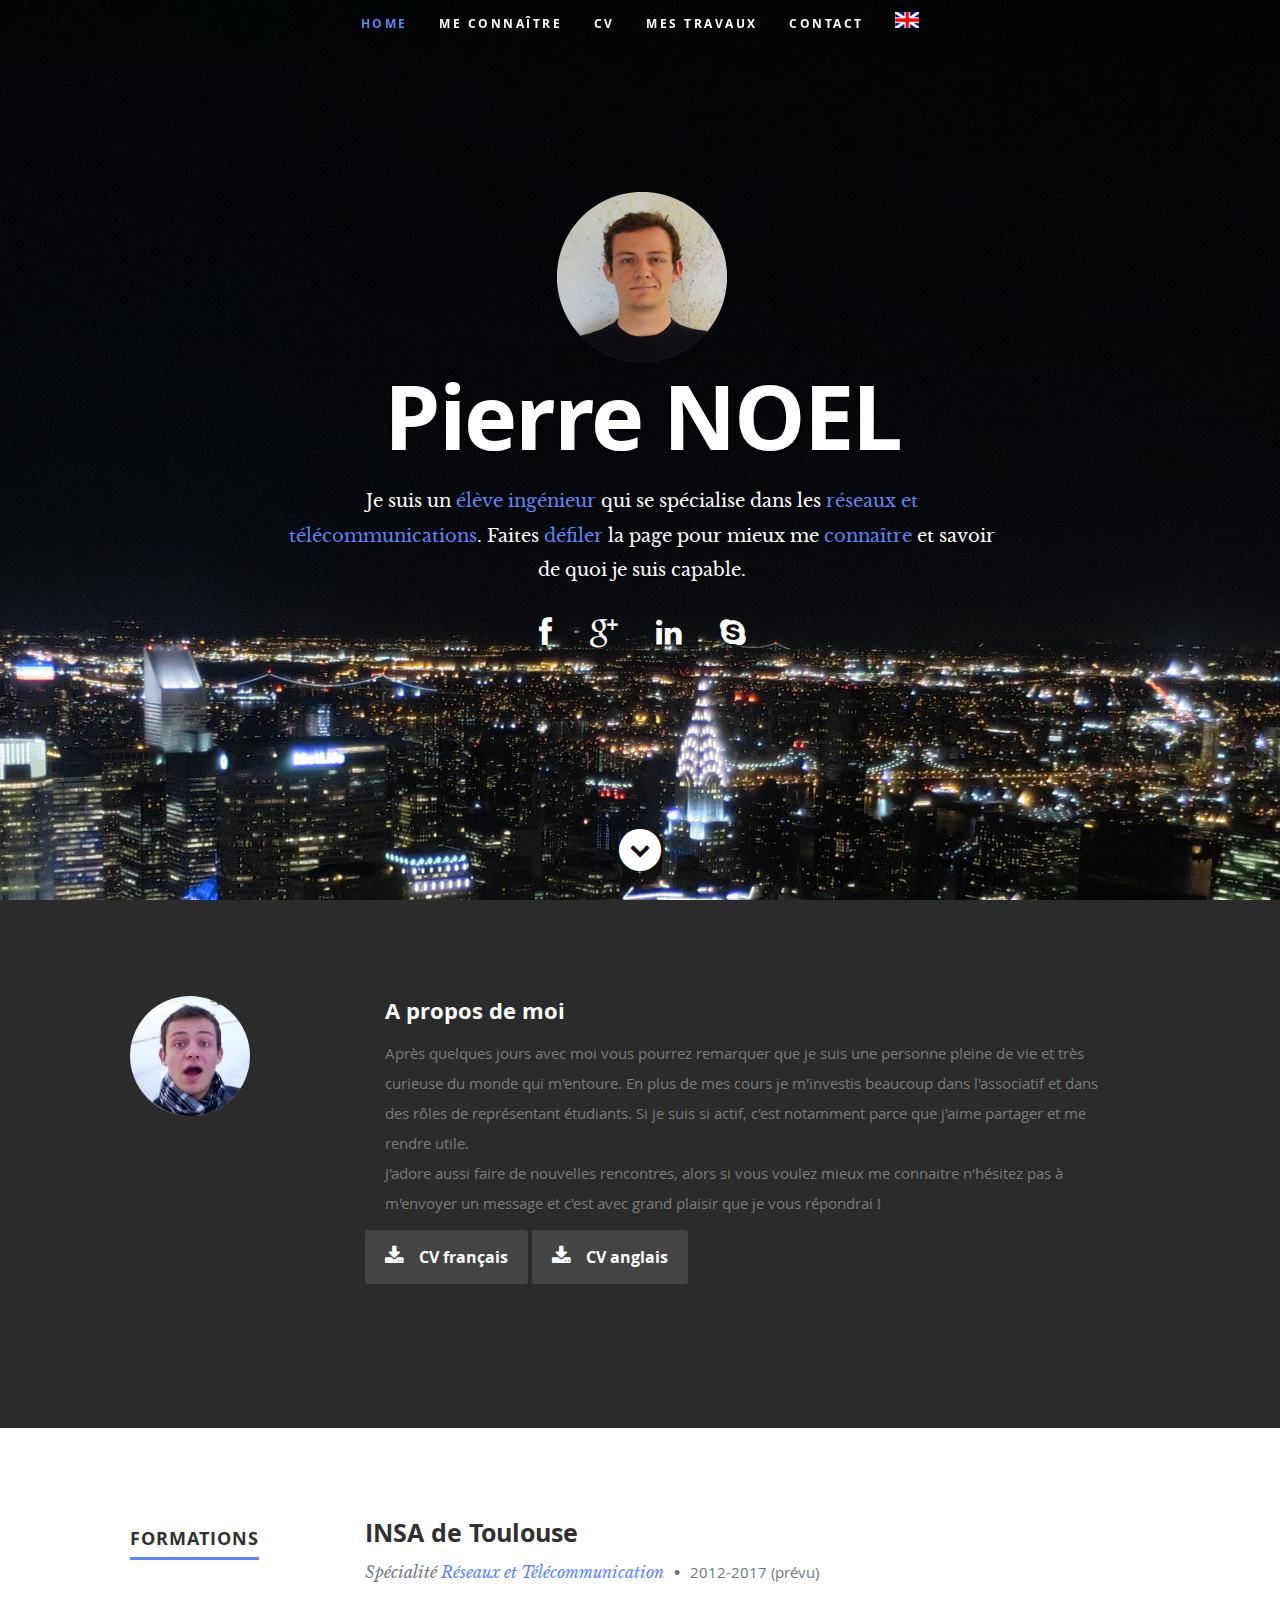
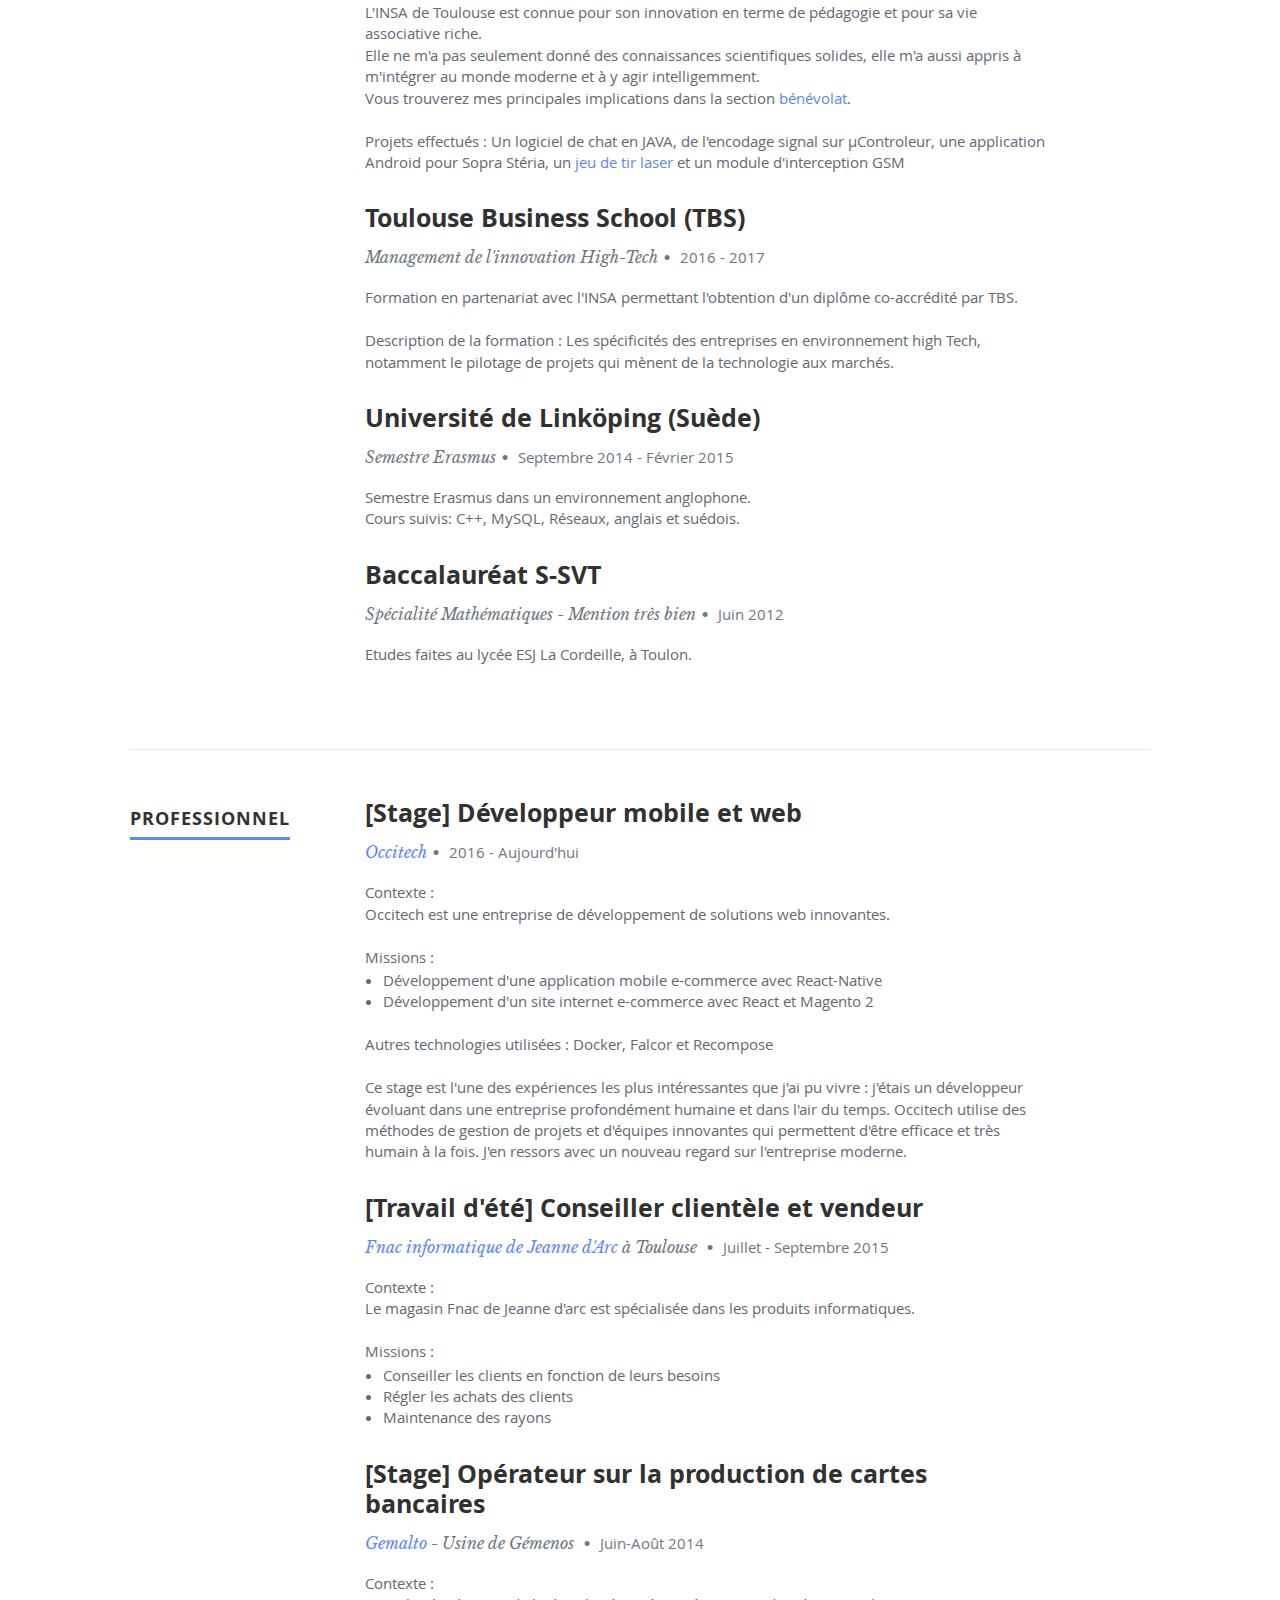
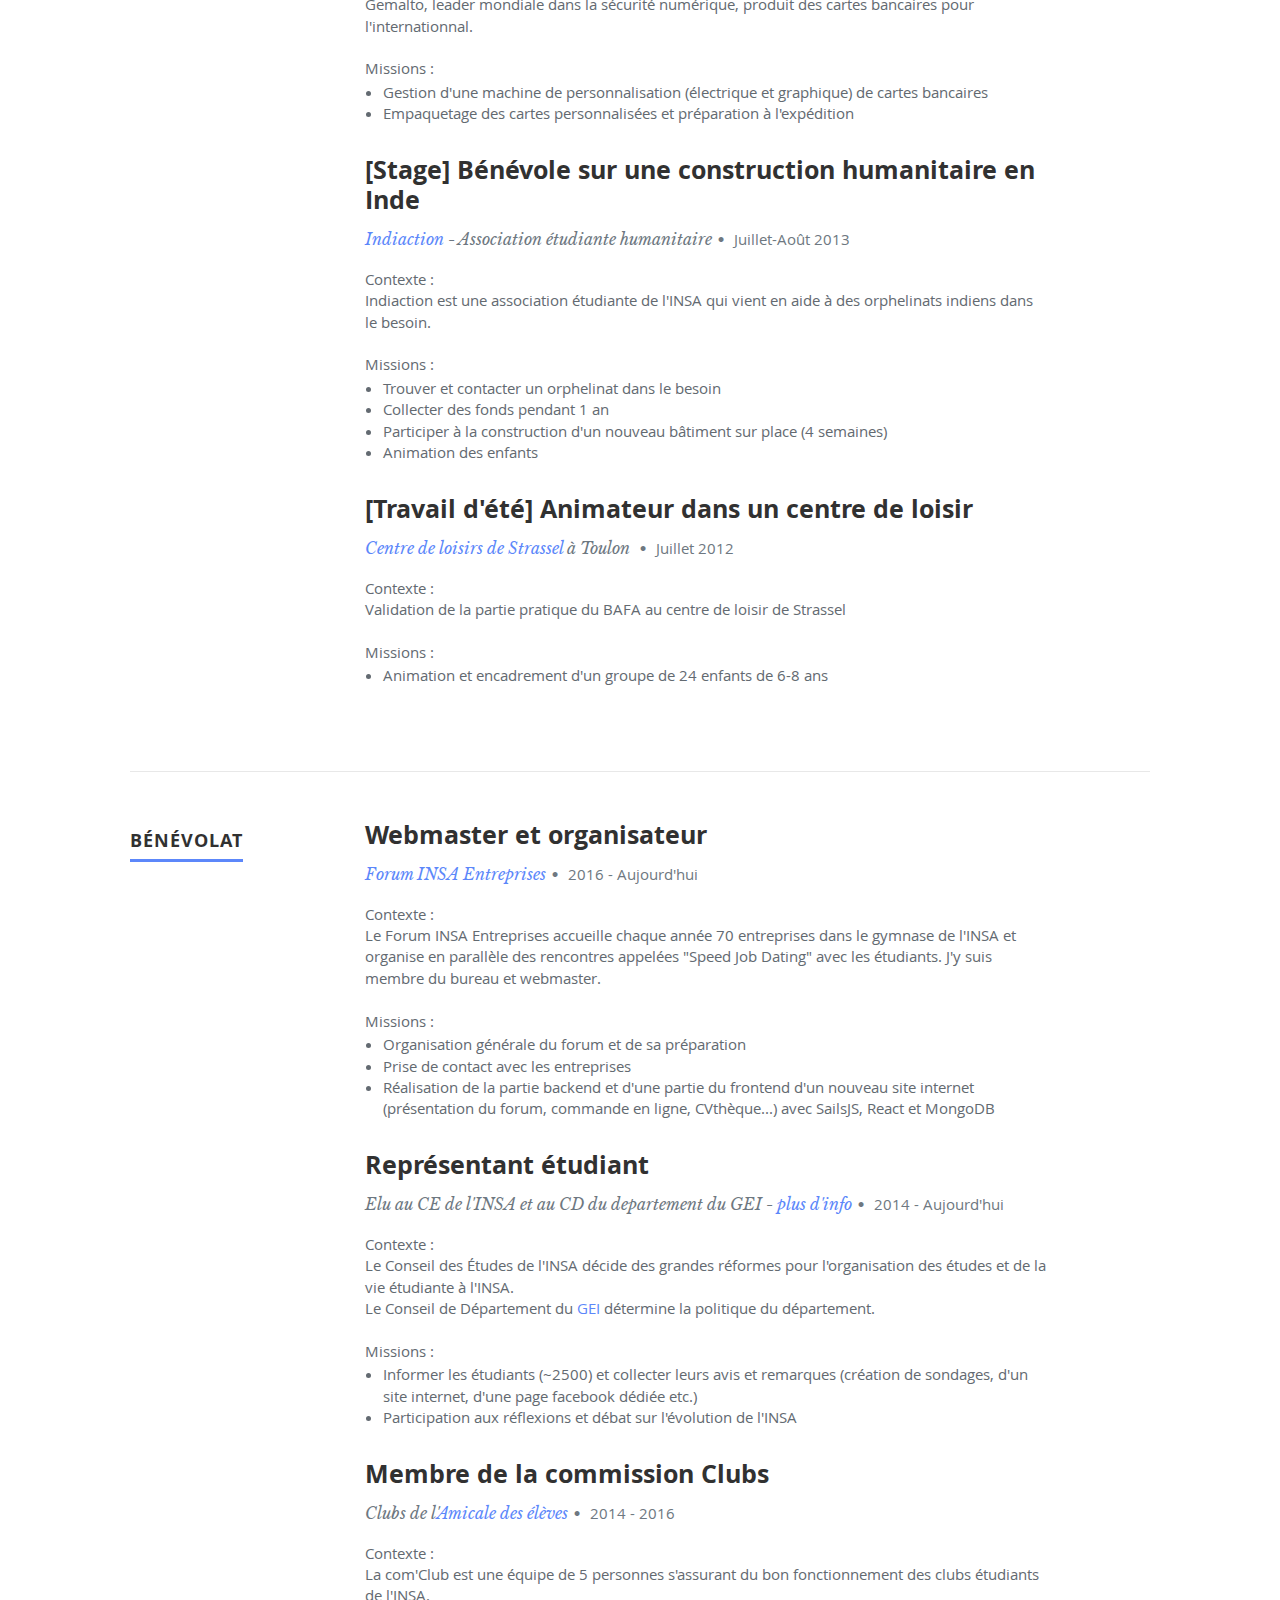
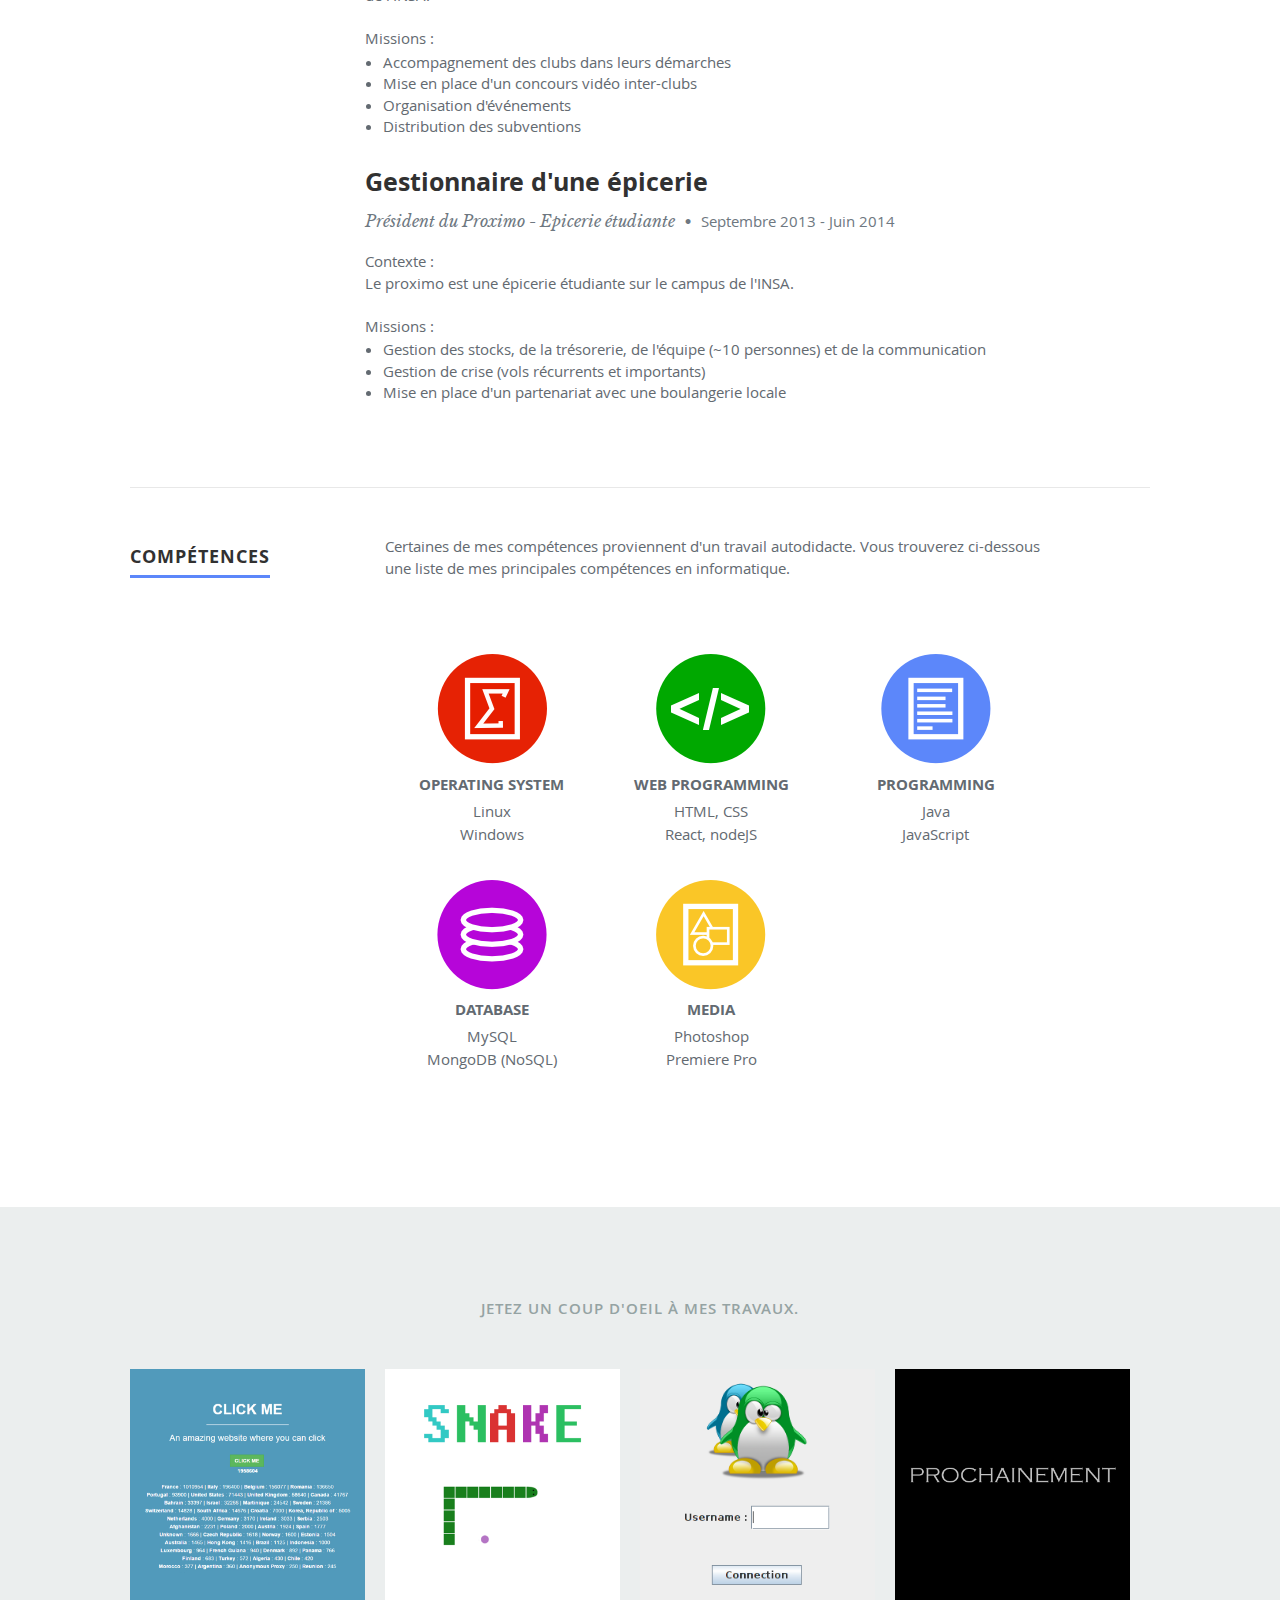
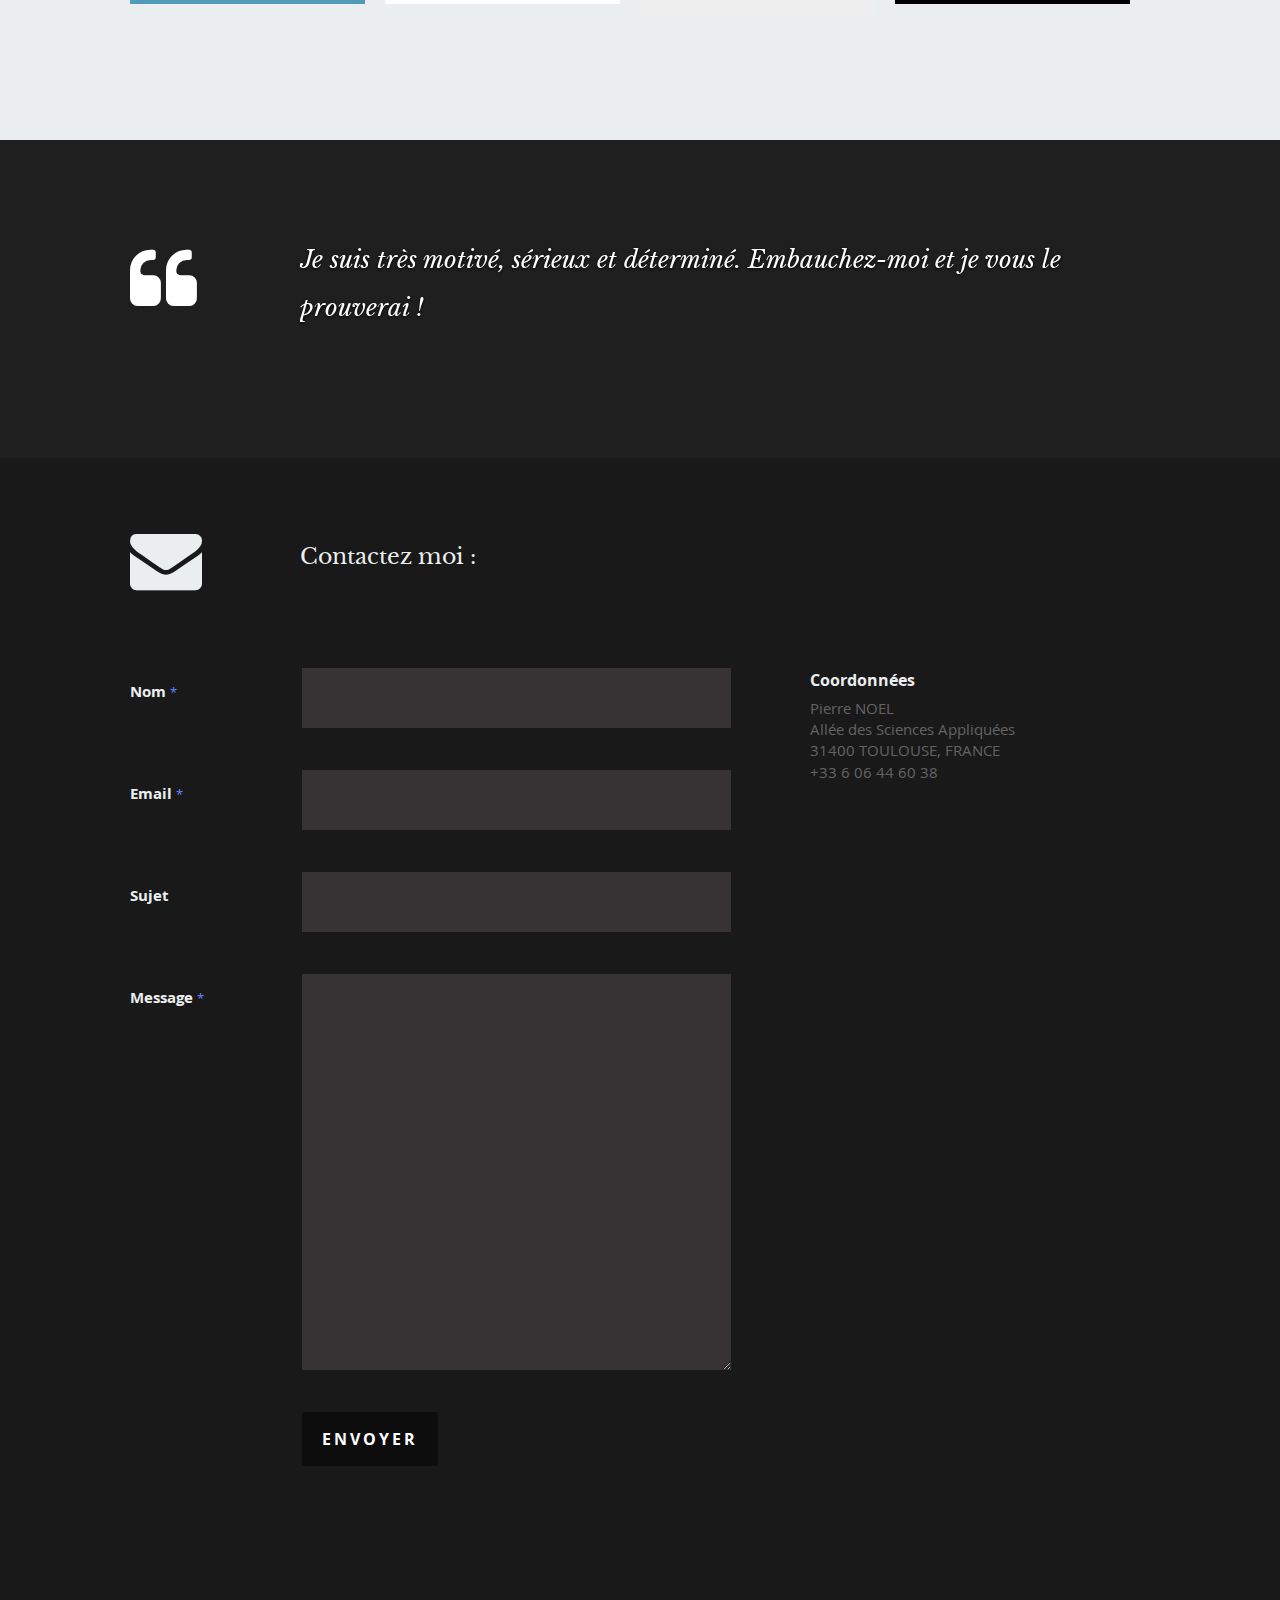
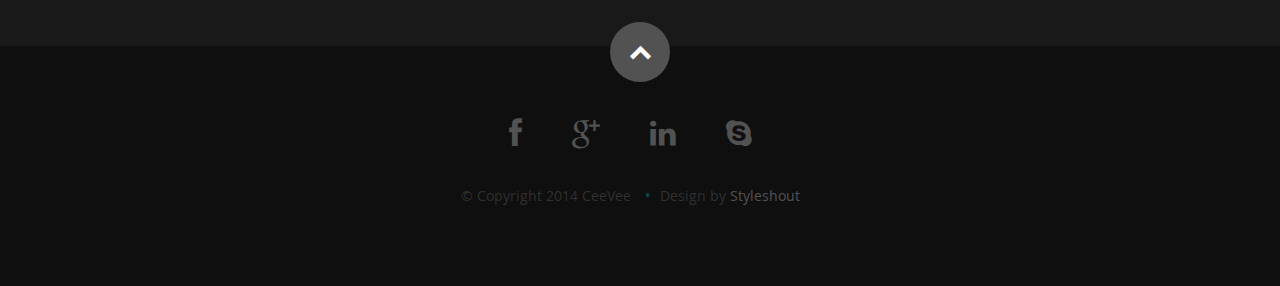
==== commit 086f2aeb: "- finish copy paste linkedin" ====
--- a/index.html
+++ b/index.html
@@ -165,9 +165,10 @@
                         <p class="info">Spécialité <a href="http://gei.insa-toulouse.fr/fr/formation_initiale/specialite_informatique_et_reseaux.html">Réseaux et Télécommunication</a> <span>&bull;</span> <em class="date">2012-2017 (prévu)</em></p>
 
                         <p>L'INSA de Toulouse est connue pour son innovation en terme de pédagogie et pour sa vie associative riche.
-                            <br /> Elle ne m'a pas seulement donné des connaissances scientifiques solides, elle m'a appris à m'intégrer au monde moderne et à y agir intelligemment.
+                            <br />Elle ne m'a pas seulement donné des connaissances scientifiques solides, elle m'a aussi appris à m'intégrer au monde moderne et à y agir intelligemment.
+                            <br />Vous trouverez mes principales implications dans la section <a href="#benevolat">bénévolat</a>.
                             <br />
-                            <br /> Projets effectués : Un logiciel de chat en JAVA, de l'encodage signal sur µControleur, une application Android pour Sopra Stéria, un <a href="http://gei.insa-toulouse.fr/fr/formation_initiale/tir-laser.html">jeu de tir laser</a>                            et un module d'interception GSM
+                            <br />Projets effectués : Un logiciel de chat en JAVA, de l'encodage signal sur µControleur, une application Android pour Sopra Stéria, un <a href="http://gei.insa-toulouse.fr/fr/formation_initiale/tir-laser.html">jeu de tir laser</a>                            et un module d'interception GSM
                         </p>
                     </div>
                 </div>
@@ -230,14 +231,120 @@
 	----------------------------------------------- -->
         <div class="row work">
             <div class="three columns header-col">
-                <h1><span>Expériences</span></h1>
+                <h1><span>Professionnel</span></h1>
             </div>
             <div class="nine columns main-col">
+
+              <div class="row item">
+                  <div class="twelve columns">
+                      <h3>[Stage] Développeur mobile et web</h3>
+                      <p class="info"><a href="https://www.occitech.fr/" target="_blank">Occitech</a><span>&bull;</span> <em class="date">2016 - Aujourd'hui</em></p>
+                      <p>
+                        Contexte :<br />
+                        Occitech est une entreprise de développement de solutions web innovantes.<br />
+                        <br />
+                        Missions :
+                        <ul>
+                          <li>Développement d'une application mobile e-commerce avec React-Native</li>
+                          <li>Développement d'un site internet e-commerce avec React et Magento 2</li>
+                        </ul>
+                        <br />
+                        Autres technologies utilisées : Docker, Falcor et Recompose<br />
+                        <br />
+                        Ce stage est l'une des expériences les plus intéressantes que j'ai pu vivre : j'étais un développeur évoluant dans une entreprise profondément humaine et dans l'air du temps. Occitech utilise des méthodes de gestion de projets et d'équipes innovantes qui permettent d'être efficace et très humain à la fois. J'en ressors avec un nouveau regard sur l'entreprise moderne.
+                      </p>
+                  </div>
+              </div>
+
+              <div class="row item">
+                <div class="twelve columns">
+                  <h3>[Travail d'été] Conseiller clientèle et vendeur</h3>
+                  <p class="info"><a href="http://www.fnac.com/Toulouse-Jeanne-d-Arc/Fnac-Toulouse-Jeanne-d-Arc/cl56/w-4">Fnac informatique de Jeanne d'Arc</a> à Toulouse <span>&bull;</span> <em class="date">Juillet - Septembre 2015</em></p>
+                  <p>
+                    Contexte :<br />
+                    Le magasin Fnac de Jeanne d'arc est spécialisée dans les produits informatiques.<br />
+                    <br />
+                    Missions :
+                    <ul>
+                      <li>Conseiller les clients en fonction de leurs besoins</li>
+                      <li>Régler les achats des clients</li>
+                      <li>Maintenance des rayons</li>
+                    </ul>
+                  </p>
+                </div>
+              </div>
+
+              <div class="row item">
+                <div class="twelve columns">
+                  <h3>[Stage] Opérateur sur la production de cartes bancaires</h3>
+                  <p class="info"><a href="http://www.gemalto.com/france">Gemalto</a> - Usine de Gémenos <span>&bull;</span> <em class="date">Juin-Août 2014</em></p>
+                  <p>
+                    Contexte :<br />
+                    Gemalto, leader mondiale dans la sécurité numérique, produit des cartes bancaires pour l'internationnal.<br />
+                    <br />
+                    Missions :
+                    <ul>
+                      <li>Gestion d'une machine de personnalisation (électrique et graphique) de cartes bancaires</li>
+                      <li>Empaquetage des cartes personnalisées et préparation à l'expédition</li>
+                    </ul>
+                  </p>
+                </div>
+              </div>
+
+              <div class="row item">
+                  <div class="twelve columns">
+                      <h3>[Stage] Bénévole sur une construction humanitaire en Inde</h3>
+                      <p class="info"><a href="https://www.facebook.com/Indiactiontoulouse/">Indiaction</a> - Association étudiante humanitaire<span>&bull;</span> <em class="date">Juillet-Août 2013</em></p>
+                      <p>
+                        Contexte :<br />
+                        Indiaction est une association étudiante de l'INSA qui vient en aide à des orphelinats indiens dans le besoin.<br />
+                        <br />
+                        Missions :
+                        <ul>
+                          <li>Trouver et contacter un orphelinat dans le besoin</li>
+                          <li>Collecter des fonds pendant 1 an</li>
+                          <li>Participer à la construction d'un nouveau bâtiment sur place (4 semaines)</li>
+                          <li>Animation des enfants</li>
+                        </ul>
+                      </p>
+                  </div>
+              </div>
+
+
+              <div class="row item">
+                  <div class="twelve columns">
+                      <h3>[Travail d'été] Animateur dans un centre de loisir</h3>
+                      <p class="info"><a href="http://www.toulon.fr/toulon-pratique/article/centre-de-loisirs-strassel">Centre de loisirs de Strassel</a> à Toulon <span>&bull;</span> <em class="date">Juillet 2012</em></p>
+                      <p>
+                        Contexte :<br />
+                        Validation de la partie pratique du BAFA au centre de loisir de Strassel<br />
+                        <br />
+                        Missions :
+                        <ul>
+                          <li>Animation et encadrement d'un groupe de 24 enfants de 6-8 ans</li>
+                        </ul>
+                      </p>
+                  </div>
+              </div>
+
+            </div>
+            <!-- main-col end -->
+
+        </div>
+        <!-- End Work -->
+
+              <!-- Association
+        ----------------------------------------------- -->
+              <div class="row work" id="benevolat">
+                  <div class="three columns header-col">
+                      <h1><span>Bénévolat</span></h1>
+                  </div>
+                  <div class="nine columns main-col">
 
                 <div class="row item">
                     <div class="twelve columns">
                         <h3>Webmaster et organisateur</h3>
-                        <p class="info"><a href="https://foruminsaentreprises.fr/" target="_blank">Forum INSA Entreprises</a><span>&bull;</span> <em class="date">2014 - Aujourd'hui</em></p>
+                        <p class="info"><a href="https://foruminsaentreprises.fr/" target="_blank">Forum INSA Entreprises</a><span>&bull;</span> <em class="date">2016 - Aujourd'hui</em></p>
                         <p>
                             Contexte :
                             <br /> Le Forum INSA Entreprises accueille chaque année 70 entreprises dans le gymnase de l'INSA et organise en parallèle des rencontres appelées "Speed Job Dating" avec les étudiants. J'y suis membre du bureau et webmaster.
@@ -254,8 +361,26 @@
 
                 <div class="row item">
                     <div class="twelve columns">
-                        <h3>Responsable des clubs</h3>
-                        <p class="info">Clubs de l'<a href="http://www.amicale-insat.fr/">Amicale des élèves </a><span>&bull;</span> <em class="date">2014 - Aujourd'hui</em></p>
+                        <h3>Représentant étudiant</h3>
+                        <p class="info">Elu au CE de l'INSA et au CD du departement du GEI - <a href="http://www.insa-toulouse.fr/fr/institution/conseilsetcommissions/lesconseils.html">plus d'info</a><span>&bull;</span> <em class="date">2014 - Aujourd'hui</em></p>
+                        <p>
+                          Contexte :<br />
+                          Le Conseil des Études de l'INSA décide des grandes réformes pour l'organisation des études et de la vie étudiante à l'INSA.<br />
+                          Le Conseil de Département du  <a href="http://gei.insa-toulouse.fr/fr/departement/mot-du-directeur.html">GEI</a> détermine la politique du département.<br />
+                          <br />
+                          Missions :
+                          <ul>
+                            <li>Informer les étudiants (~2500) et collecter leurs avis et remarques (création de sondages, d'un site internet, d'une page facebook dédiée etc.)</li>
+                            <li>Participation aux réflexions et débat sur l'évolution de l'INSA</li>
+                          </ul>
+                        </p>
+                    </div>
+                </div>
+
+                <div class="row item">
+                    <div class="twelve columns">
+                        <h3>Membre de la commission Clubs</h3>
+                        <p class="info">Clubs de l'<a href="http://www.amicale-insat.fr/">Amicale des élèves</a><span>&bull;</span> <em class="date">2014 - 2016</em></p>
                         <p>
                             Contexte :
                             <br /> La com'Club est une équipe de 5 personnes s'assurant du bon fonctionnement des clubs étudiants de l'INSA.
@@ -271,81 +396,20 @@
                     </div>
                 </div>
 
-
-                <div class="row item">
-                    <div class="twelve columns">
-                        <h3>Responsable communication des représentants étudiants</h3>
-                        <p class="info">Elu étudiant au <a href="http://www.insa-toulouse.fr/fr/institution/conseilsetcommissions/lesconseils.html">Conseil des Etudes de l'INSA </a><span>&bull;</span> <em class="date">2014 - Aujourd'hui</em></p>
-                        <p>
-                            En collaboration avec les autres élus étudiants, nous réfléchissons aux améliorations à apporter à la formation de notre école et nous les proposons au Conseil des Etudes. Je suis chargé de la gestion de la communication avec les 2500 étudiants de l'INSA
-                            et je m'occupe de récolter leurs avis et de leur faire des retours sur nos actions. </br>
-                            Je suis aussi élus étudiant au conseil de département du <a href="http://gei.insa-toulouse.fr/fr/departement/mot-du-directeur.html">Génie Electrique et Informatique</a> de mon école. Ce département représente plusieurs spécialités
-                            du cursus INSA.
-                        </p>
-                    </div>
-                </div>
-
-                <div class="row item">
-                    <div class="twelve columns">
-
-                        <h3>[Travail d'été] Conseiller clientèle et vendeur à la FnacC</h3>
-                        <p class="info"><a href="http://www.fnac.com/Toulouse-Jeanne-d-Arc/Fnac-Toulouse-Jeanne-d-Arc/cl56/w-4">Fnac informatique de Jeanne d'Arc</a> à Toulouse <span>&bull;</span> <em class="date">Juillet - Septembre 2015</em></p>
-                        <p>
-                            Dans la zone tablettes/ordinateurs/imprimantes je conseillais les clients et les accompagnais jusqu'au réglement de leurs achats.
-                        </p>
-                    </div>
-                </div>
-
-                <div class="row item">
-                    <div class="twelve columns">
-                        <h3>Enseignant de cours particuliers</h3>
-                        <p class="info">En collaboration avec <a href="http://www.capadom.com/">CAP'ADOM</a> et INTERSCOL <span>&bull;</span> <em class="date">Février - Juin 2015</em></p>
-                        <p>
-                            Durant mon temps libre je dispensais des cours particuliers à des lycées en mathématiques et physique-chimie à raison d'environ 5h par semaine. Tout s'est très bien passé et j'ai beaucoup apprécié de pouvoir suivre l'évolution des élèves au fur et à mesure.
-                        </p>
-                    </div>
-                </div>
-
-                <div class="row item">
-                    <div class="twelve columns">
-                        <h3>[Stage] Opérateur sur la production de cartes bancaires</h3>
-                        <p class="info"><a href="http://www.gemalto.com/france">GEMALTO</a> - Usine de Gémenos <span>&bull;</span> <em class="date">Juin-Août 2014</em></p>
-                        <p>
-                            J'étais en charge du fonctionnement d'une machine de personnalisation (électrique et graphique) de cartes bancaires. Dernière étape de fabrication et de contrôle avant la livraison au client, ce poste requérait une extrème rigeur et vigilance.
-                        </p>
-                    </div>
-                </div>
-
                 <div class="row item">
                     <div class="twelve columns">
                         <h3>Gestionnaire d'une épicerie</h3>
                         <p class="info">Président du Proximo - Epicerie étudiante <span>&bull;</span> <em class="date">Septembre 2013 - Juin 2014</em></p>
                         <p>
-                            Gestion des stocks, de la trésorerie, du personnel et de tout ce qui touche de près ou de loin à cette épicerie. J'ai du faire face à différents problèmes dont un de vols récurrents. J'ai ainsi gagné en capacité de gestion de crises, de travail d'équipe
-                            et de communication.
-                        </p>
-                    </div>
-                </div>
-
-                <div class="row item">
-                    <div class="twelve columns">
-                        <h3>[Stage] Bénévol sur une construction humanitaire en Inde</h3>
-                        <p class="info"><a href="https://www.facebook.com/Indiactiontoulouse/">Indiaction</a> - Association humanitaire créée par les élèves de l'INSA <span>&bull;</span> <em class="date">Juillet-Août 2013</em></p>
-                        <p>
-                            Faisant aussi office de stage ouvrier, mon séjour en Inde se résume en 2 principaux points :
-                            <br/> • Participation à la construction d'un batiment secondaire pour l'orphelinat d'Oddappati, en Inde : construction de murs.
-                            <br/> • Animation des enfants de l'orphelinat et partage de nos cultures.
-                        </p>
-                    </div>
-                </div>
-
-                <div class="row item">
-                    <div class="twelve columns">
-                        <h3>[Travail d'été] Animateur pour enfants</h3>
-                        <p class="info"><a href="http://www.toulon.fr/toulon-pratique/article/centre-de-loisirs-strassel">Centre de loisirs de Strassel</a> à Toulon <span>&bull;</span> <em class="date">Juillet 2012</em></p>
-                        <p>
-                            J'ai validé la partie théorique et pratique du BAFA mais je n'ai pas passé la partie "approfondissement". Etre animateur m'a enseigné la vigilance, la patience, le calme et le savoir être juste. J'avais sous ma responsabilité des enfants de 6 à 8 ans
-                            et cela m'a aussi permis de gagner en maturité.
+                          Contexte :<br />
+                          Le proximo est une épicerie étudiante sur le campus de l'INSA.<br />
+                          <br />
+                          Missions :
+                          <ul>
+                            <li>Gestion des stocks, de la trésorerie, de l'équipe (~10 personnes) et de la communication</li>
+                            <li>Gestion de crise (vols récurrents et importants)</li>
+                            <li>Mise en place d'un partenariat avec une boulangerie locale</li>
+                          </ul>
                         </p>
                     </div>
                 </div>
@@ -381,10 +445,10 @@
                             <div class="tdComp"><b>OPERATING SYSTEM</b></br>Linux</br>Windows</div>
                         </td>
                         <td>
-                            <div class="tdComp"><b>WEB PROGRAMMING</b></br>HTML, CSS</br>PHP</div>
+                            <div class="tdComp"><b>WEB PROGRAMMING</b></br>HTML, CSS</br>React, nodeJS</div>
                         </td>
                         <td>
-                            <div class="tdComp"><b>PROGRAMMING</b></br>Java</br>C, C++</br>ADA</div>
+                            <div class="tdComp"><b>PROGRAMMING</b></br>Java</br>JavaScript</div>
                         </td>
                     </tr>
                     <tr>
@@ -394,7 +458,7 @@
                     </tr>
                     <tr class="trComp">
                         <td>
-                            <div class="tdComp"><b>DATABASE</b></br>MySQL</div>
+                            <div class="tdComp"><b>DATABASE</b></br>MySQL<br />MongoDB (NoSQL)</div>
                         </td>
                         <td>
                             <div class="tdComp"><b>MEDIA</b></br>Photoshop</br>Premiere Pro</div>
--- a/css/layout.css
+++ b/css/layout.css
@@ -66,14 +66,14 @@
 }
 header .banner-text h3 {
    font: 18px/1.9em 'librebaskerville-regular', serif;
-   color: #5C87FA;
+   color: #fff;
    margin: 0 auto;
    width: 70%;
    text-shadow: 0px 1px 2px rgba(0, 0, 0, .5);
 }
 header .banner-text h3 span,
 header .banner-text h3 a {
-   color: #fff;
+   color: #5C87FA;
 }
 header .banner-text hr {
    width: 60%;
@@ -683,7 +683,7 @@
    color: #0D0D0D;
 }
 #call-to-action p span {
-	font-family: 'opensans-semibold', sans-serif; 
+	font-family: 'opensans-semibold', sans-serif;
 	color: #D8D8D8;
 }
 
@@ -707,7 +707,7 @@
    padding-bottom: 66px;
 }
 #testimonials h1 {
-   font: 18px/24px 'opensans-bold', sans-serif;   
+   font: 18px/24px 'opensans-bold', sans-serif;
    text-transform: uppercase;
    letter-spacing: 3px;
    color: #fff;
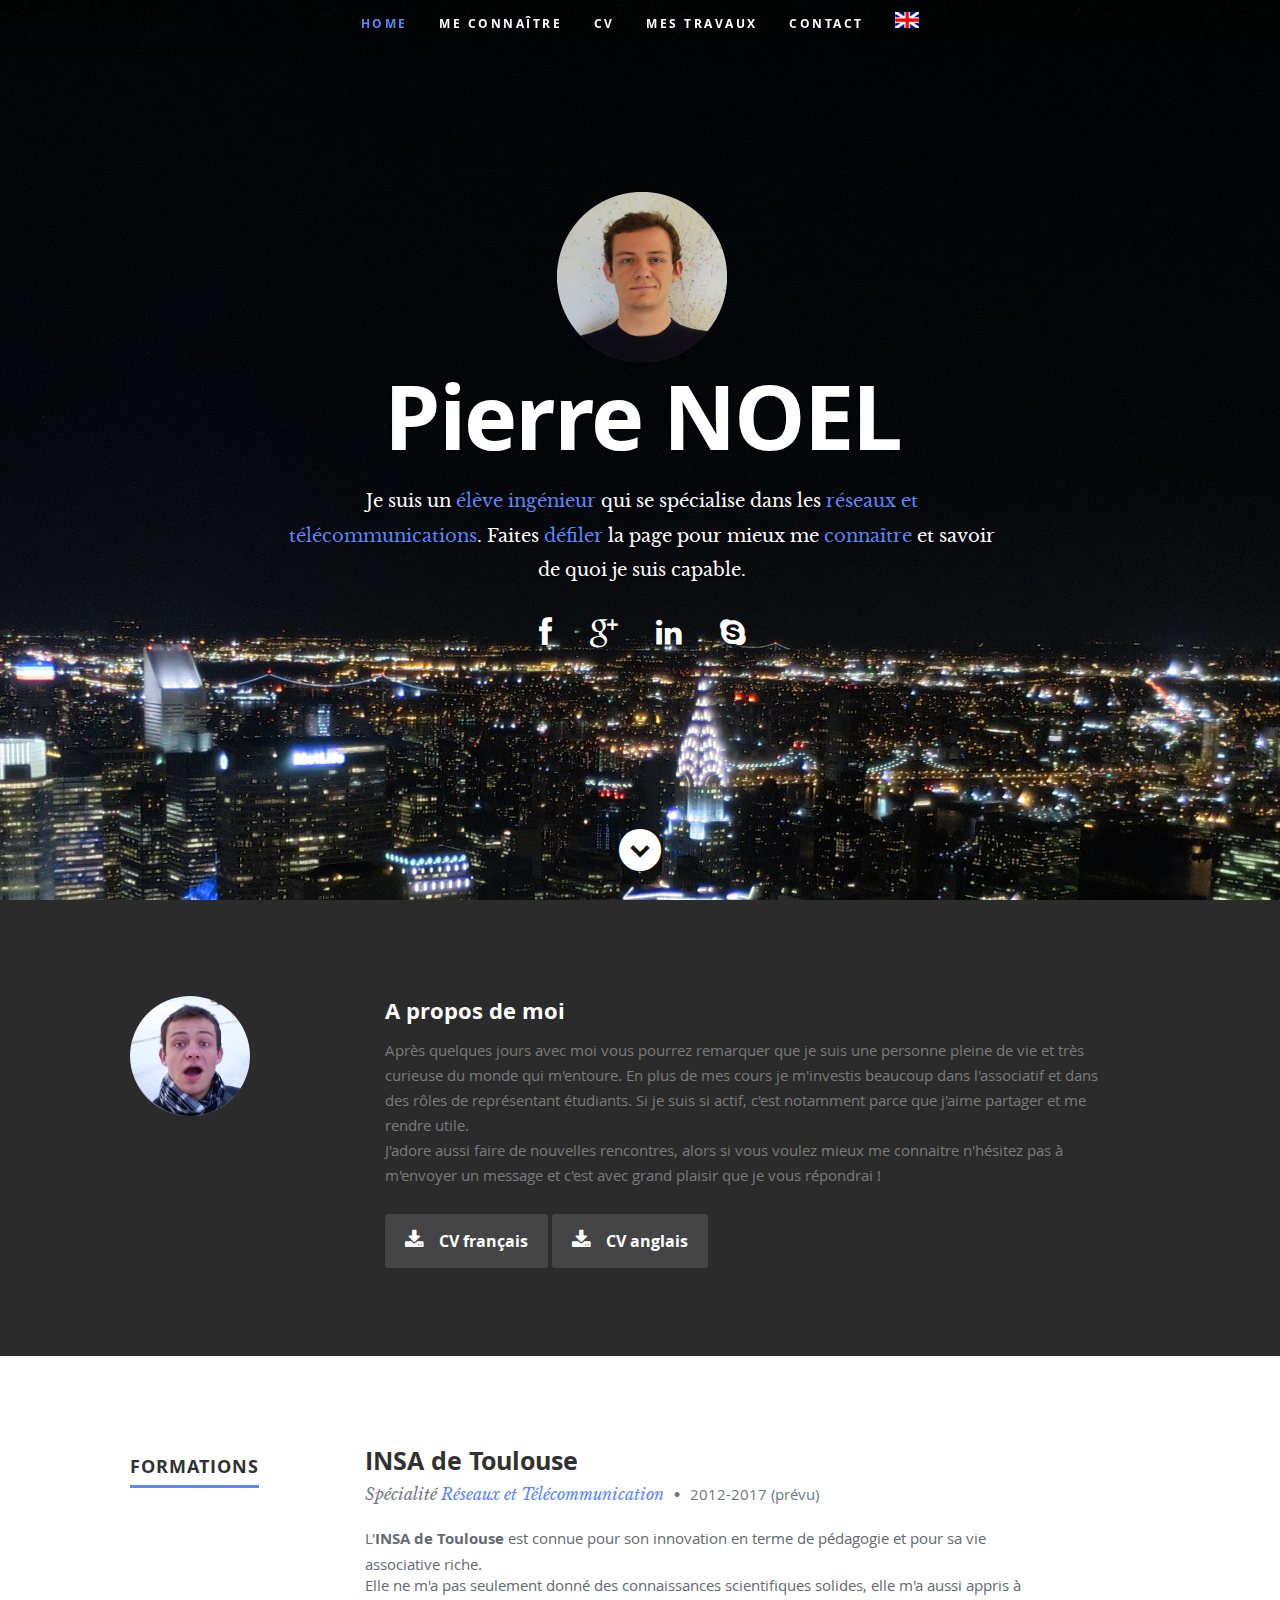
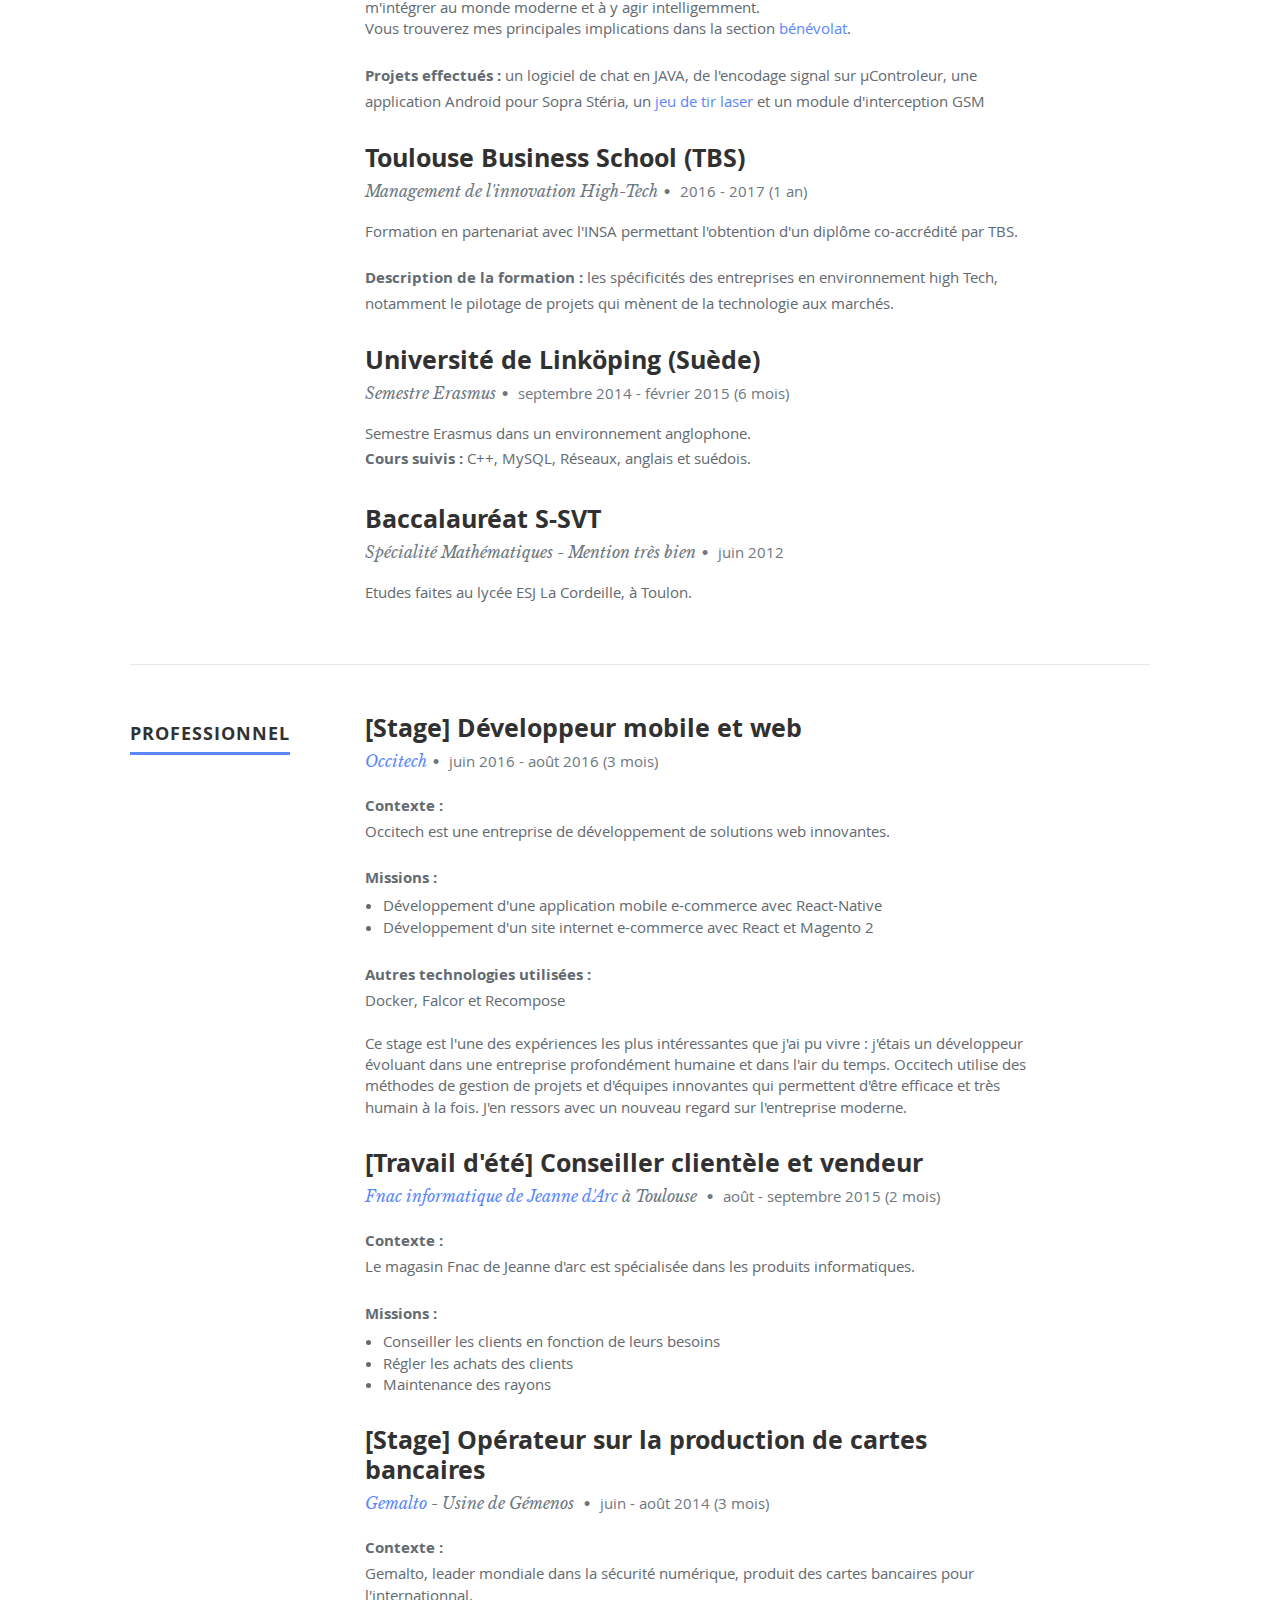
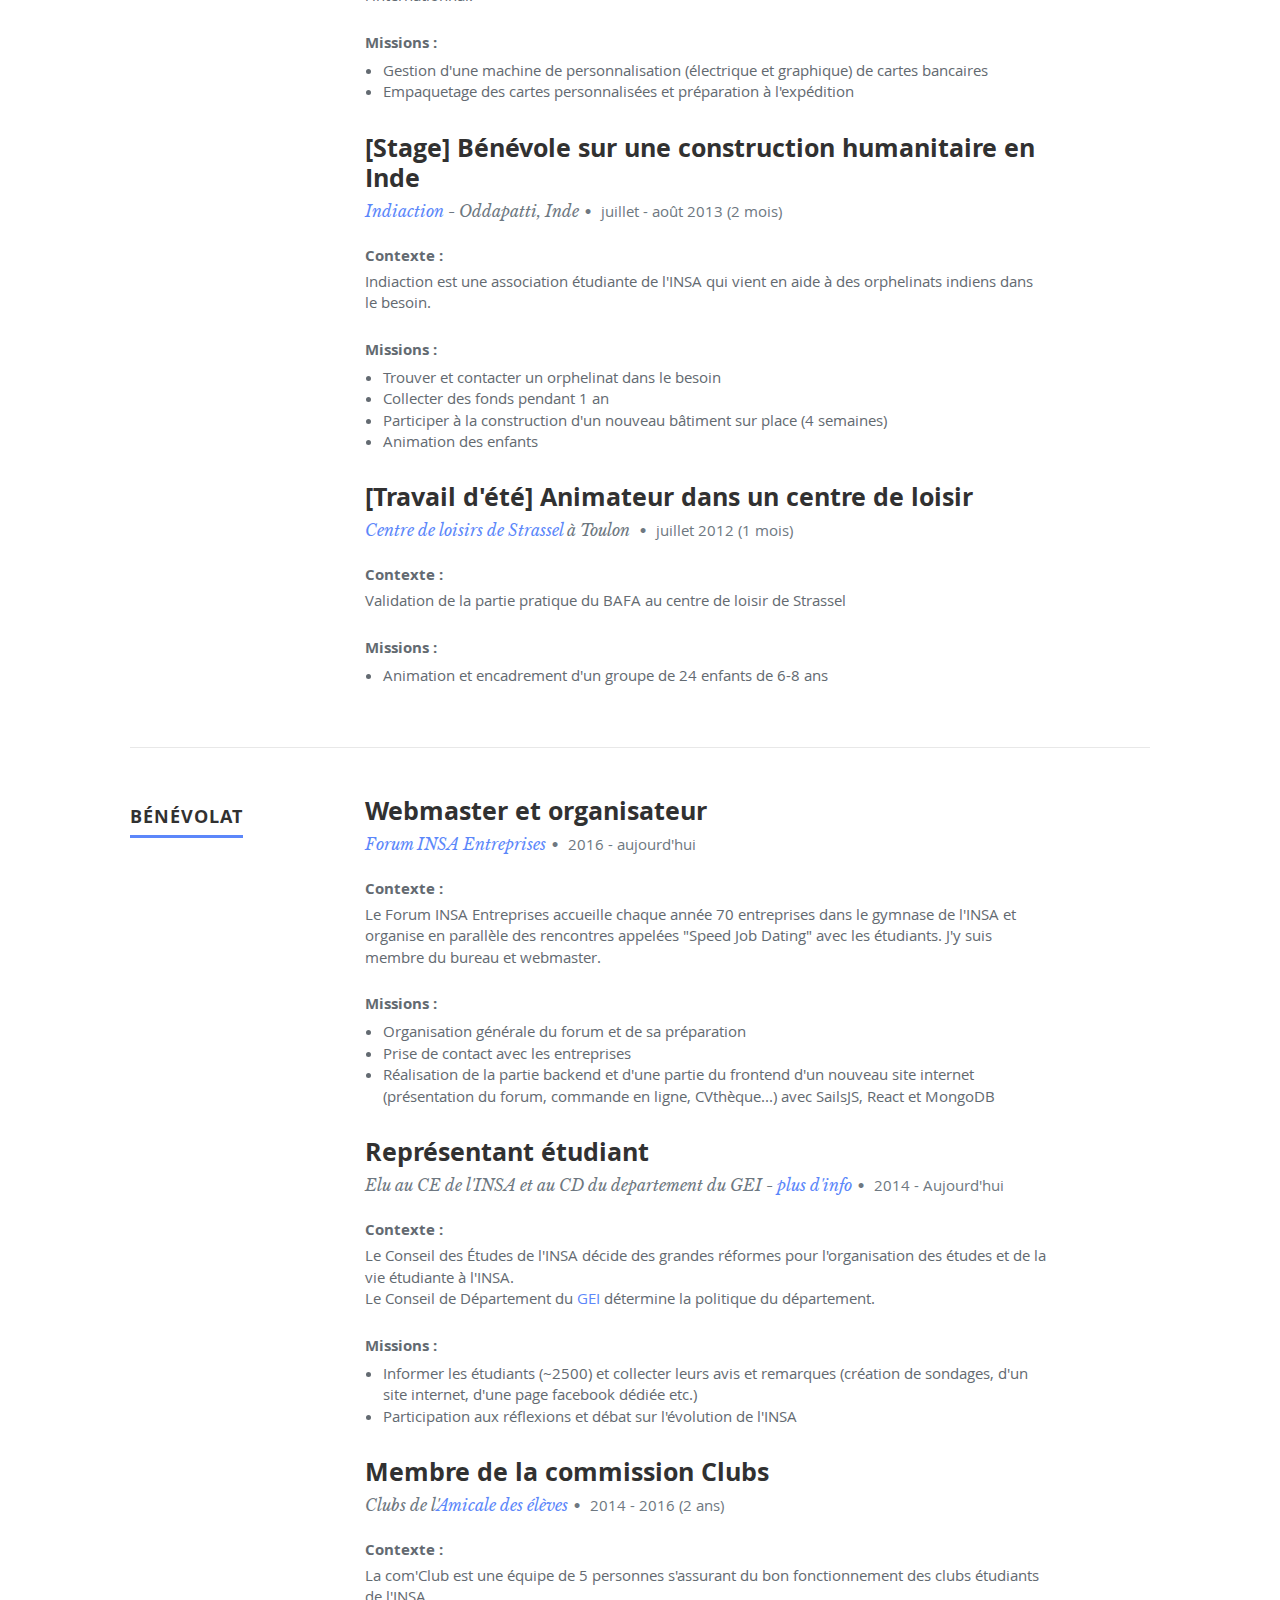
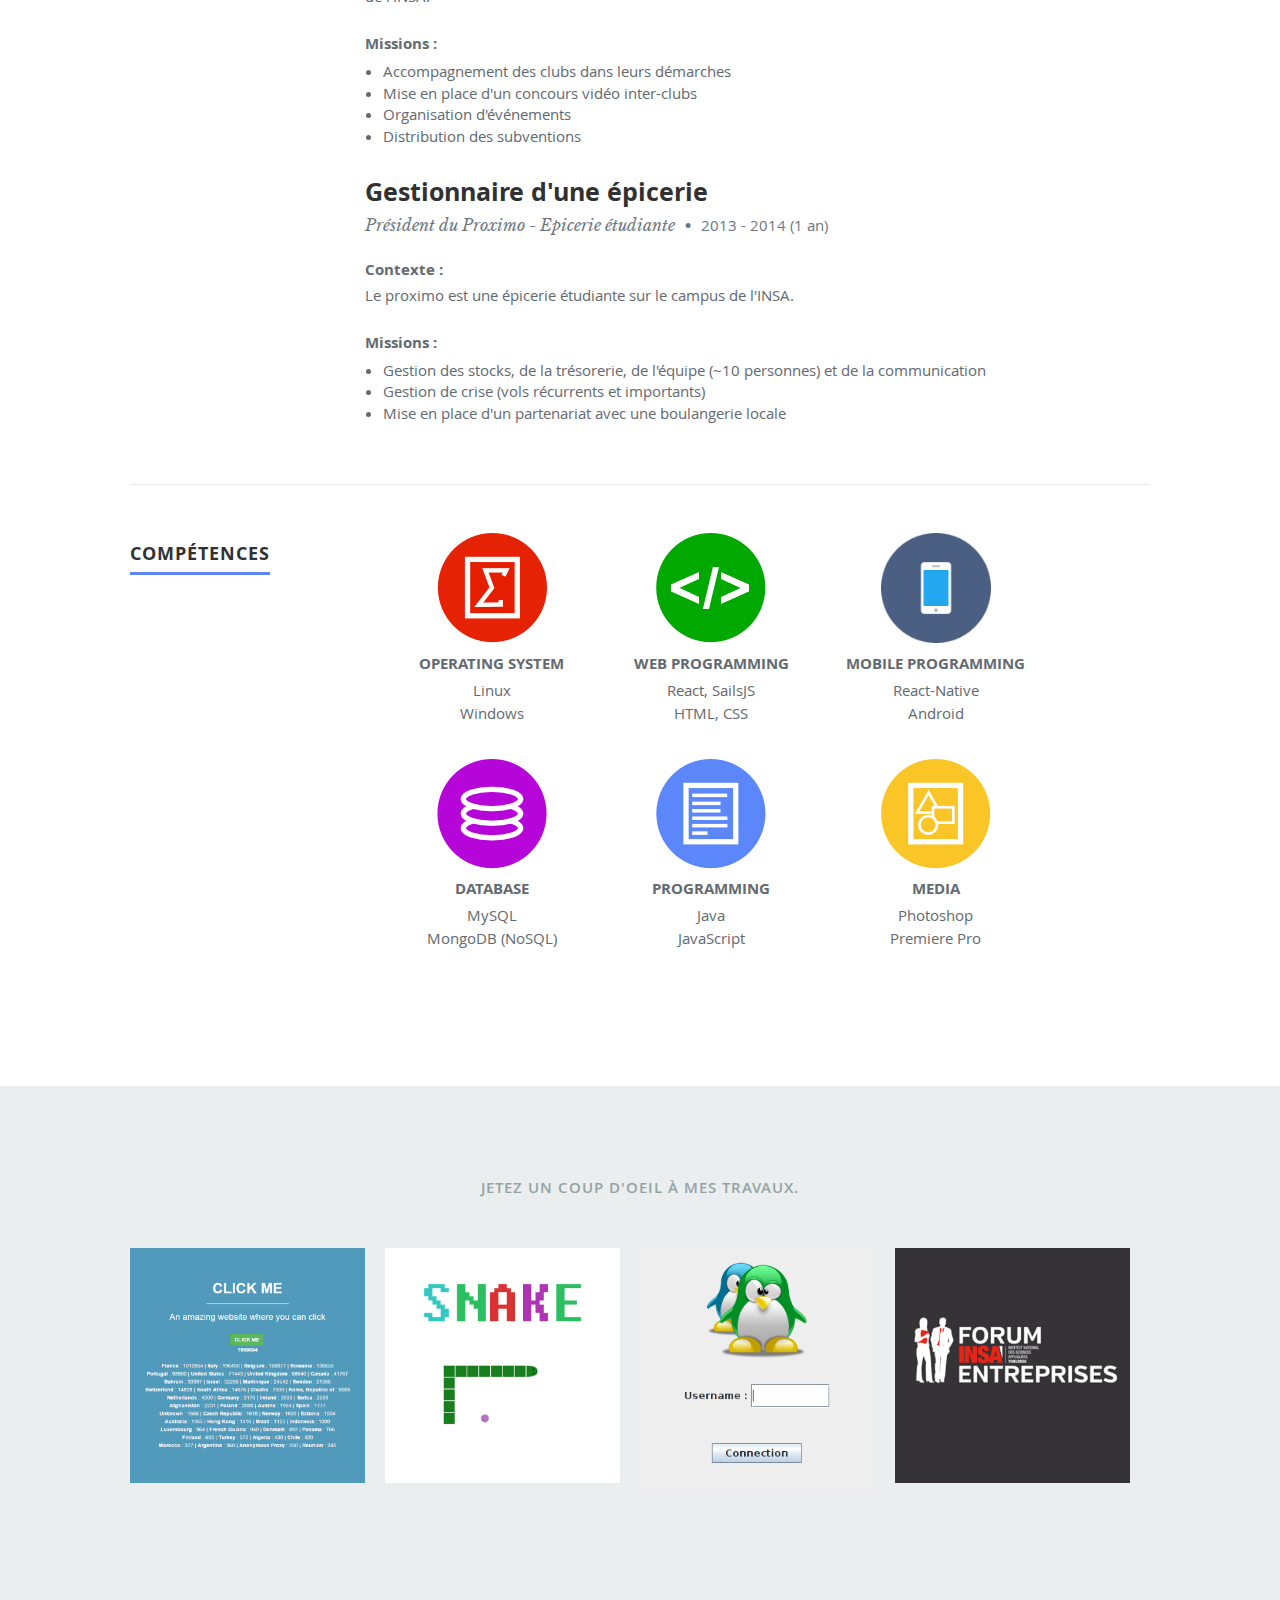
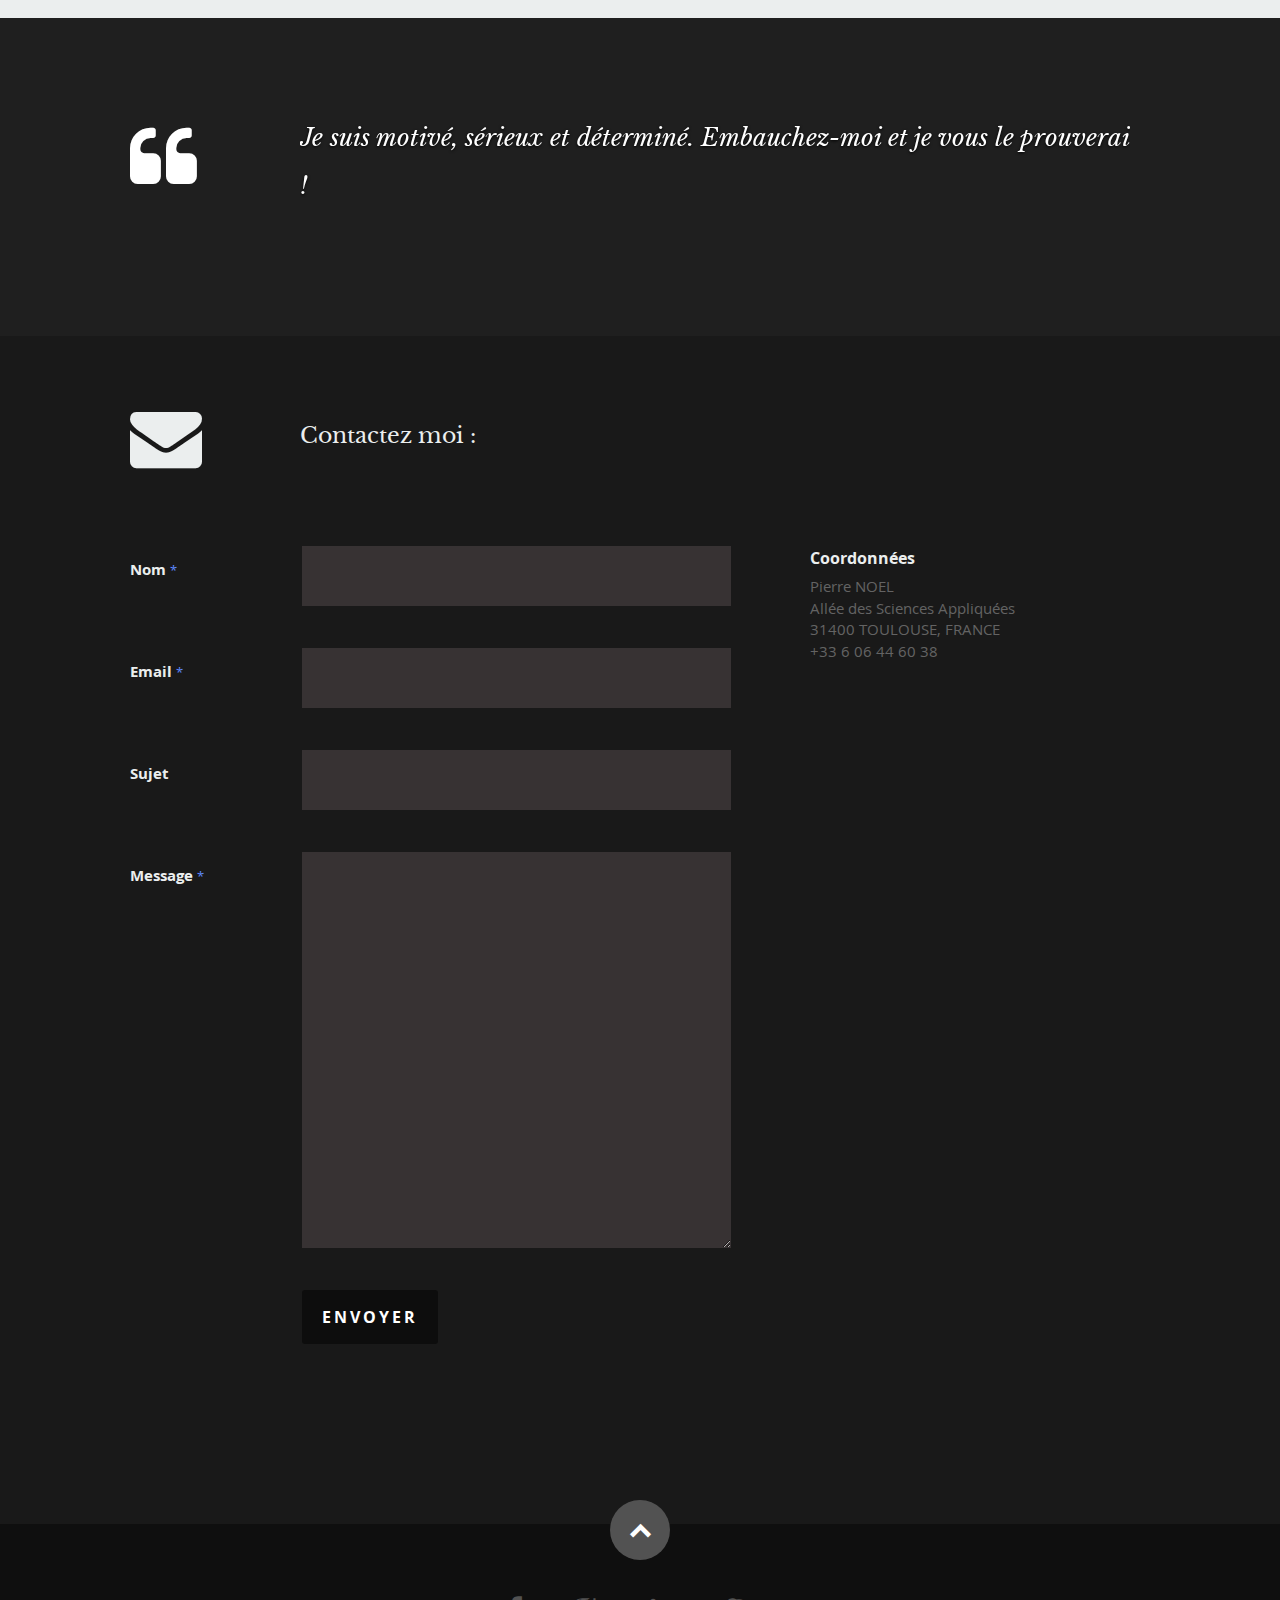
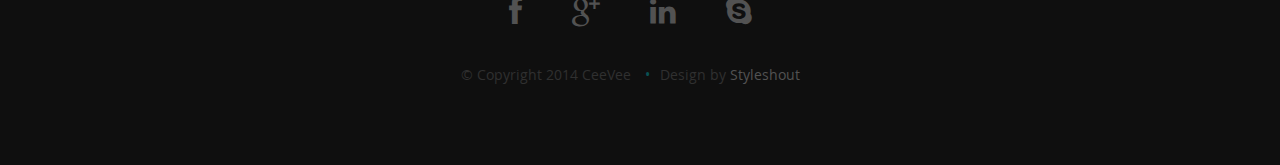
==== commit e17e4b85: "Fin de la partie française" ====
--- a/index.html
+++ b/index.html
@@ -90,7 +90,7 @@
 
     <!-- About Section
 	 ================================================== -->
-    <section id="about">
+    <section id="about" class="about">
 
         <div class="row">
 
@@ -164,11 +164,11 @@
                         <h3>INSA de Toulouse</h3>
                         <p class="info">Spécialité <a href="http://gei.insa-toulouse.fr/fr/formation_initiale/specialite_informatique_et_reseaux.html">Réseaux et Télécommunication</a> <span>&bull;</span> <em class="date">2012-2017 (prévu)</em></p>
 
-                        <p>L'INSA de Toulouse est connue pour son innovation en terme de pédagogie et pour sa vie associative riche.
+                        <p>L'<b>INSA de Toulouse</b> est connue pour son innovation en terme de pédagogie et pour sa vie associative riche.
                             <br />Elle ne m'a pas seulement donné des connaissances scientifiques solides, elle m'a aussi appris à m'intégrer au monde moderne et à y agir intelligemment.
                             <br />Vous trouverez mes principales implications dans la section <a href="#benevolat">bénévolat</a>.
                             <br />
-                            <br />Projets effectués : Un logiciel de chat en JAVA, de l'encodage signal sur µControleur, une application Android pour Sopra Stéria, un <a href="http://gei.insa-toulouse.fr/fr/formation_initiale/tir-laser.html">jeu de tir laser</a>                            et un module d'interception GSM
+                            <br /><b>Projets effectués :</b> un logiciel de chat en JAVA, de l'encodage signal sur µControleur, une application Android pour Sopra Stéria, un <a href="http://gei.insa-toulouse.fr/fr/formation_initiale/tir-laser.html">jeu de tir laser</a>                            et un module d'interception GSM
                         </p>
                     </div>
                 </div>
@@ -180,12 +180,12 @@
                     <div class="twelve columns">
 
                         <h3>Toulouse Business School (TBS)</h3>
-                        <p class="info">Management de l'innovation High-Tech<span>&bull;</span> <em class="date">2016 - 2017</em></p>
+                        <p class="info">Management de l'innovation High-Tech<span>&bull;</span> <em class="date">2016 - 2017 (1 an)</em></p>
 
                         <p>
                             Formation en partenariat avec l'INSA permettant l'obtention d'un diplôme co-accrédité par TBS.
                             <br />
-                            <br /> Description de la formation : Les spécificités des entreprises en environnement high Tech, notamment le pilotage de projets qui mènent de la technologie aux marchés.
+                            <br /> <b>Description de la formation :</b> les spécificités des entreprises en environnement high Tech, notamment le pilotage de projets qui mènent de la technologie aux marchés.
                         </p>
 
                     </div>
@@ -197,11 +197,11 @@
                     <div class="twelve columns">
 
                         <h3>Université de Linköping (Suède)</h3>
-                        <p class="info">Semestre Erasmus<span>&bull;</span> <em class="date">Septembre 2014 - Février 2015</em></p>
+                        <p class="info">Semestre Erasmus<span>&bull;</span> <em class="date">septembre 2014 - février 2015 (6 mois)</em></p>
 
                         <p>
                             Semestre Erasmus dans un environnement anglophone.
-                            <br /> Cours suivis: C++, MySQL, Réseaux, anglais et suédois.
+                            <br /> <b>Cours suivis :</b> C++, MySQL, Réseaux, anglais et suédois.
                         </p>
                     </div>
 
@@ -210,7 +210,7 @@
                 <div class="row item">
                     <div class="twelve columns">
                         <h3>Baccalauréat S-SVT</h3>
-                        <p class="info">Spécialité Mathématiques - Mention très bien<span>&bull;</span> <em class="date">Juin 2012</em></p>
+                        <p class="info">Spécialité Mathématiques - Mention très bien<span>&bull;</span> <em class="date">juin 2012</em></p>
                         <p>
                             Etudes faites au lycée ESJ La Cordeille, à Toulon.
                         </p>
@@ -238,18 +238,19 @@
               <div class="row item">
                   <div class="twelve columns">
                       <h3>[Stage] Développeur mobile et web</h3>
-                      <p class="info"><a href="https://www.occitech.fr/" target="_blank">Occitech</a><span>&bull;</span> <em class="date">2016 - Aujourd'hui</em></p>
+                      <p class="info"><a href="https://www.occitech.fr/" target="_blank">Occitech</a><span>&bull;</span> <em class="date">juin 2016 - août 2016 (3 mois)</em></p>
                       <p>
-                        Contexte :<br />
+                        <b>Contexte :</b><br />
                         Occitech est une entreprise de développement de solutions web innovantes.<br />
                         <br />
-                        Missions :
+                        <b>Missions :</b>
                         <ul>
                           <li>Développement d'une application mobile e-commerce avec React-Native</li>
                           <li>Développement d'un site internet e-commerce avec React et Magento 2</li>
                         </ul>
                         <br />
-                        Autres technologies utilisées : Docker, Falcor et Recompose<br />
+                        <b>Autres technologies utilisées :</b><br />
+                        Docker, Falcor et Recompose<br />
                         <br />
                         Ce stage est l'une des expériences les plus intéressantes que j'ai pu vivre : j'étais un développeur évoluant dans une entreprise profondément humaine et dans l'air du temps. Occitech utilise des méthodes de gestion de projets et d'équipes innovantes qui permettent d'être efficace et très humain à la fois. J'en ressors avec un nouveau regard sur l'entreprise moderne.
                       </p>
@@ -259,12 +260,12 @@
               <div class="row item">
                 <div class="twelve columns">
                   <h3>[Travail d'été] Conseiller clientèle et vendeur</h3>
-                  <p class="info"><a href="http://www.fnac.com/Toulouse-Jeanne-d-Arc/Fnac-Toulouse-Jeanne-d-Arc/cl56/w-4">Fnac informatique de Jeanne d'Arc</a> à Toulouse <span>&bull;</span> <em class="date">Juillet - Septembre 2015</em></p>
+                  <p class="info"><a href="http://www.fnac.com/Toulouse-Jeanne-d-Arc/Fnac-Toulouse-Jeanne-d-Arc/cl56/w-4">Fnac informatique de Jeanne d'Arc</a> à Toulouse <span>&bull;</span> <em class="date">août - septembre 2015 (2 mois)</em></p>
                   <p>
-                    Contexte :<br />
+                    <b>Contexte :</b><br />
                     Le magasin Fnac de Jeanne d'arc est spécialisée dans les produits informatiques.<br />
                     <br />
-                    Missions :
+                    <b>Missions :</b>
                     <ul>
                       <li>Conseiller les clients en fonction de leurs besoins</li>
                       <li>Régler les achats des clients</li>
@@ -277,12 +278,12 @@
               <div class="row item">
                 <div class="twelve columns">
                   <h3>[Stage] Opérateur sur la production de cartes bancaires</h3>
-                  <p class="info"><a href="http://www.gemalto.com/france">Gemalto</a> - Usine de Gémenos <span>&bull;</span> <em class="date">Juin-Août 2014</em></p>
+                  <p class="info"><a href="http://www.gemalto.com/france">Gemalto</a> - Usine de Gémenos <span>&bull;</span> <em class="date">juin - août 2014 (3 mois)</em></p>
                   <p>
-                    Contexte :<br />
+                    <b>Contexte :</b><br />
                     Gemalto, leader mondiale dans la sécurité numérique, produit des cartes bancaires pour l'internationnal.<br />
                     <br />
-                    Missions :
+                    <b>Missions :</b>
                     <ul>
                       <li>Gestion d'une machine de personnalisation (électrique et graphique) de cartes bancaires</li>
                       <li>Empaquetage des cartes personnalisées et préparation à l'expédition</li>
@@ -294,12 +295,12 @@
               <div class="row item">
                   <div class="twelve columns">
                       <h3>[Stage] Bénévole sur une construction humanitaire en Inde</h3>
-                      <p class="info"><a href="https://www.facebook.com/Indiactiontoulouse/">Indiaction</a> - Association étudiante humanitaire<span>&bull;</span> <em class="date">Juillet-Août 2013</em></p>
+                      <p class="info"><a href="https://www.facebook.com/Indiactiontoulouse/">Indiaction</a> - Oddapatti, Inde<span>&bull;</span> <em class="date">juillet - août 2013 (2 mois)</em></p>
                       <p>
-                        Contexte :<br />
+                        <b>Contexte :</b><br />
                         Indiaction est une association étudiante de l'INSA qui vient en aide à des orphelinats indiens dans le besoin.<br />
                         <br />
-                        Missions :
+                        <b>Missions :</b>
                         <ul>
                           <li>Trouver et contacter un orphelinat dans le besoin</li>
                           <li>Collecter des fonds pendant 1 an</li>
@@ -314,12 +315,12 @@
               <div class="row item">
                   <div class="twelve columns">
                       <h3>[Travail d'été] Animateur dans un centre de loisir</h3>
-                      <p class="info"><a href="http://www.toulon.fr/toulon-pratique/article/centre-de-loisirs-strassel">Centre de loisirs de Strassel</a> à Toulon <span>&bull;</span> <em class="date">Juillet 2012</em></p>
+                      <p class="info"><a href="http://www.toulon.fr/toulon-pratique/article/centre-de-loisirs-strassel">Centre de loisirs de Strassel</a> à Toulon <span>&bull;</span> <em class="date">juillet 2012 (1 mois)</em></p>
                       <p>
-                        Contexte :<br />
+                        <b>Contexte :</b><br />
                         Validation de la partie pratique du BAFA au centre de loisir de Strassel<br />
                         <br />
-                        Missions :
+                        <b>Missions :</b>
                         <ul>
                           <li>Animation et encadrement d'un groupe de 24 enfants de 6-8 ans</li>
                         </ul>
@@ -344,12 +345,12 @@
                 <div class="row item">
                     <div class="twelve columns">
                         <h3>Webmaster et organisateur</h3>
-                        <p class="info"><a href="https://foruminsaentreprises.fr/" target="_blank">Forum INSA Entreprises</a><span>&bull;</span> <em class="date">2016 - Aujourd'hui</em></p>
+                        <p class="info"><a href="https://foruminsaentreprises.fr/" target="_blank">Forum INSA Entreprises</a><span>&bull;</span> <em class="date">2016 - aujourd'hui</em></p>
                         <p>
-                            Contexte :
+                            <b>Contexte :</b>
                             <br /> Le Forum INSA Entreprises accueille chaque année 70 entreprises dans le gymnase de l'INSA et organise en parallèle des rencontres appelées "Speed Job Dating" avec les étudiants. J'y suis membre du bureau et webmaster.
                             <br />
-                            <br /> Missions :
+                            <br /> <b>Missions :</b>
                             <ul>
                                 <li>Organisation générale du forum et de sa préparation</li>
                                 <li>Prise de contact avec les entreprises</li>
@@ -364,11 +365,11 @@
                         <h3>Représentant étudiant</h3>
                         <p class="info">Elu au CE de l'INSA et au CD du departement du GEI - <a href="http://www.insa-toulouse.fr/fr/institution/conseilsetcommissions/lesconseils.html">plus d'info</a><span>&bull;</span> <em class="date">2014 - Aujourd'hui</em></p>
                         <p>
-                          Contexte :<br />
+                          <b>Contexte :</b><br />
                           Le Conseil des Études de l'INSA décide des grandes réformes pour l'organisation des études et de la vie étudiante à l'INSA.<br />
                           Le Conseil de Département du  <a href="http://gei.insa-toulouse.fr/fr/departement/mot-du-directeur.html">GEI</a> détermine la politique du département.<br />
                           <br />
-                          Missions :
+                          <b>Missions :</b>
                           <ul>
                             <li>Informer les étudiants (~2500) et collecter leurs avis et remarques (création de sondages, d'un site internet, d'une page facebook dédiée etc.)</li>
                             <li>Participation aux réflexions et débat sur l'évolution de l'INSA</li>
@@ -380,12 +381,12 @@
                 <div class="row item">
                     <div class="twelve columns">
                         <h3>Membre de la commission Clubs</h3>
-                        <p class="info">Clubs de l'<a href="http://www.amicale-insat.fr/">Amicale des élèves</a><span>&bull;</span> <em class="date">2014 - 2016</em></p>
+                        <p class="info">Clubs de l'<a href="http://www.amicale-insat.fr/">Amicale des élèves</a><span>&bull;</span> <em class="date">2014 - 2016 (2 ans)</em></p>
                         <p>
-                            Contexte :
+                            <b>Contexte :</b>
                             <br /> La com'Club est une équipe de 5 personnes s'assurant du bon fonctionnement des clubs étudiants de l'INSA.
                             <br />
-                            <br /> Missions :
+                            <br /> <b>Missions :</b>
                             <ul>
                                 <li>Accompagnement des clubs dans leurs démarches</li>
                                 <li>Mise en place d'un concours vidéo inter-clubs</li>
@@ -399,12 +400,12 @@
                 <div class="row item">
                     <div class="twelve columns">
                         <h3>Gestionnaire d'une épicerie</h3>
-                        <p class="info">Président du Proximo - Epicerie étudiante <span>&bull;</span> <em class="date">Septembre 2013 - Juin 2014</em></p>
+                        <p class="info">Président du Proximo - Epicerie étudiante <span>&bull;</span> <em class="date">2013 - 2014 (1 an)</em></p>
                         <p>
-                          Contexte :<br />
+                          <b>Contexte :</b><br />
                           Le proximo est une épicerie étudiante sur le campus de l'INSA.<br />
                           <br />
-                          Missions :
+                          <b>Missions :</b>
                           <ul>
                             <li>Gestion des stocks, de la trésorerie, de l'équipe (~10 personnes) et de la communication</li>
                             <li>Gestion de crise (vols récurrents et importants)</li>
@@ -430,40 +431,38 @@
             </div>
 
             <div class="nine columns main-col">
-
-                <p> Certaines de mes compétences proviennent d'un travail autodidacte. Vous trouverez ci-dessous une liste de mes principales compétences en informatique.
-                </p>
-
                 <table class="tableCompetence">
                     <tr>
                         <td><img alt="" src="images/os.png" /></td>
                         <td><img alt="" src="images/webprogramming.png" /></td>
-                        <td><img alt="" src="images/programming.png" /></td>
+                        <td><img alt="" src="images/mobileprogramming.png"/></td>
                     </tr>
                     <tr class="trComp">
                         <td>
                             <div class="tdComp"><b>OPERATING SYSTEM</b></br>Linux</br>Windows</div>
                         </td>
                         <td>
-                            <div class="tdComp"><b>WEB PROGRAMMING</b></br>HTML, CSS</br>React, nodeJS</div>
+                            <div class="tdComp"><b>WEB PROGRAMMING</b></br>React, SailsJS</br>HTML, CSS</div>
                         </td>
                         <td>
-                            <div class="tdComp"><b>PROGRAMMING</b></br>Java</br>JavaScript</div>
+                          <div class="tdComp"><b>MOBILE PROGRAMMING</b></br>React-Native</br>Android</div>
                         </td>
                     </tr>
                     <tr>
                         <td><img alt="" src="images/database.png" /></td>
+                        <td><img alt="" src="images/programming.png" /></td>
                         <td><img alt="" src="images/photoshop.png" /></td>
-                        <!--<td><img alt="" src="images/logo27.png"/></td>-->
                     </tr>
                     <tr class="trComp">
                         <td>
                             <div class="tdComp"><b>DATABASE</b></br>MySQL<br />MongoDB (NoSQL)</div>
                         </td>
                         <td>
-                            <div class="tdComp"><b>MEDIA</b></br>Photoshop</br>Premiere Pro</div>
+                          <div class="tdComp"><b>PROGRAMMING</b></br>Java</br>JavaScript</div>
                         </td>
-                        <!--<td><div class="tdComp">Word, Excel</br>PowerPoint etc.</div></td>-->
+                        <td>
+                          <div class="tdComp"><b>MEDIA</b></br>Photoshop</br>Premiere Pro</div>
+                        </td>
                     </tr>
                 </table>
 
@@ -548,11 +547,11 @@
                         <div class="item-wrap">
 
                             <a href="#modal-04" title="">
-                                <img alt="" src="images/portfolio/prochainement.jpg">
+                                <img alt="" src="images/portfolio/fie.jpg">
                                 <div class="overlay">
                                     <div class="portfolio-item-meta">
-                                        <h5>Cours pédagogiques</h5>
-                                        <p>Enseignement</p>
+                                        <h5>Forum INSA Entreprises</h5>
+                                        <p>Site web</p>
                                     </div>
                                 </div>
                                 <div class="link-icon"><i class="icon-plus"></i></div>
@@ -697,17 +696,20 @@
 
             <div id="modal-04" class="popup-modal mfp-hide">
 
-                <img class="scale-with-grid" src="images/portfolio/modals/m-prochainement.jpg" alt="" />
+                <img class="scale-with-grid" src="images/portfolio/modals/m-fie.jpg" alt="" />
 
                 <div class="description-box">
-                    <h4>Cours pédagogiques</h4>
-                    <p>Le dispositif cyberaide a été créé à mon école afin que les étudiants puissent recevoir de l'aide venant de leurs confrères. L'idée est que les étudiants sont les mieux placés pour savoir expliquer ce qu'ils ont eux-mêmes eu du mal
-                        à comprendre.</p>
-                    <span class="categories"><i class="fa fa-tag"></i>Enseignement</span>
+                    <h4>Forum INSA Entreprises</h4>
+                    <p>
+                      Le site gère les inscriptions entreprises et les connexions étudiantes (via le LDAP de l'INSA), génère des factures en PDF, héberge les cv et propose une CVthèque triable.<br />
+                      Le front-end a été en partie fait par un ami.<br />
+                      <b>SailsJS, MongoDB, React</b>
+                    </p>
+                    <span class="categories"><i class="fa fa-tag"></i>Site web</span>
                 </div>
 
                 <div class="link-box">
-                    <a href="#">Lien Youtube</a>
+                    <a href="#">Visiter le site</a>
                     <a class="popup-modal-dismiss">Fermer</a>
                 </div>
 
@@ -850,7 +852,8 @@
 
                             <li>
                                 <blockquote>
-                                    <p>Je suis très motivé, sérieux et déterminé. Embauchez-moi et je vous le prouverai !
+                                    <p>
+                                      Je suis motivé, sérieux et déterminé. Embauchez-moi et je vous le prouverai !
                                     </p>
                                     <!--<cite>Steve Jobs</cite>-->
                                 </blockquote>
--- a/css/default.css
+++ b/css/default.css
@@ -80,10 +80,6 @@
 	padding-bottom:25px;
 }
 
-.tableCompetence {
-	margin-top:75px;
-}
-
 article,aside,details,figcaption,figure,
 footer,header,hgroup,menu,nav,section {
    display: block;
@@ -191,7 +187,7 @@
 h1 a, h2 a, h3 a, h4 a, h5 a, h6 a { font-weight: inherit; }
 h1 { font-size: 38px; line-height: 42px; margin-bottom: 12px; letter-spacing: -1px; }
 h2 { font-size: 28px; line-height: 36px; margin-bottom: 6px; }
-h3 { font-size: 22px; line-height: 30px; margin-bottom: 12px; }
+h3 { font-size: 22px; line-height: 30px; margin-bottom: 6px; }
 h4 { font-size: 20px; line-height: 30px; margin-bottom: 6px; }
 h5 { font-size: 18px; line-height: 30px; }
 h6 { font-size: 14px; line-height: 30px; }
@@ -642,6 +638,7 @@
    min-height: 1px;
    float: left;
 }
+
 .column.centered, .columns.centered  {
     float: none;
     margin: 0 auto;
--- a/css/layout.css
+++ b/css/layout.css
@@ -197,7 +197,7 @@
 #about {
    background: #2B2B2B;
    padding-top: 96px;
-   padding-bottom: 66px;
+   padding-bottom: 10px;
    overflow: hidden;
 }
 
@@ -210,7 +210,7 @@
    margin-bottom: 12px;
 }
 #about p {
-   line-height: 30px;
+   line-height: 25px;
    color: #7A7A7A;
 }
 #about .profile-pic {
@@ -228,7 +228,8 @@
 #about .contact-details { width: 41.66667%; }
 #about .download {
    width: 58.33333%;
-   padding-top: 6px;
+   margin-top: 20px;
+   margin-left: 20px;
 }
 #about .main-col { padding-right: 5%; }
 #about .download .button {
@@ -277,14 +278,12 @@
 
 .education, .work {
    margin-bottom: 48px;
-   padding-bottom: 24px;
    border-bottom: 1px solid #E8E8E8;
 }
 #resume .info {
    font: 16px/24px 'librebaskerville-italic', serif;
    color: #6E7881;
    margin-bottom: 18px;
-   margin-top: 9px;
 }
 #resume .info span {
    margin-right: 5px;
@@ -579,12 +578,12 @@
 }
 .popup-modal .description-box p {
 	font: 14px/24px 'opensans-regular', sans-serif;
-   color: #A1A1A1;
+   color: #898989;
    margin-bottom: 12px;
 }
 .popup-modal .description-box .categories {
    font: 11px/21px 'opensans-light', sans-serif;
-   color: #A1A1A1;
+   color: #898989;
    text-transform: uppercase;
    letter-spacing: 2px;
    display: block;
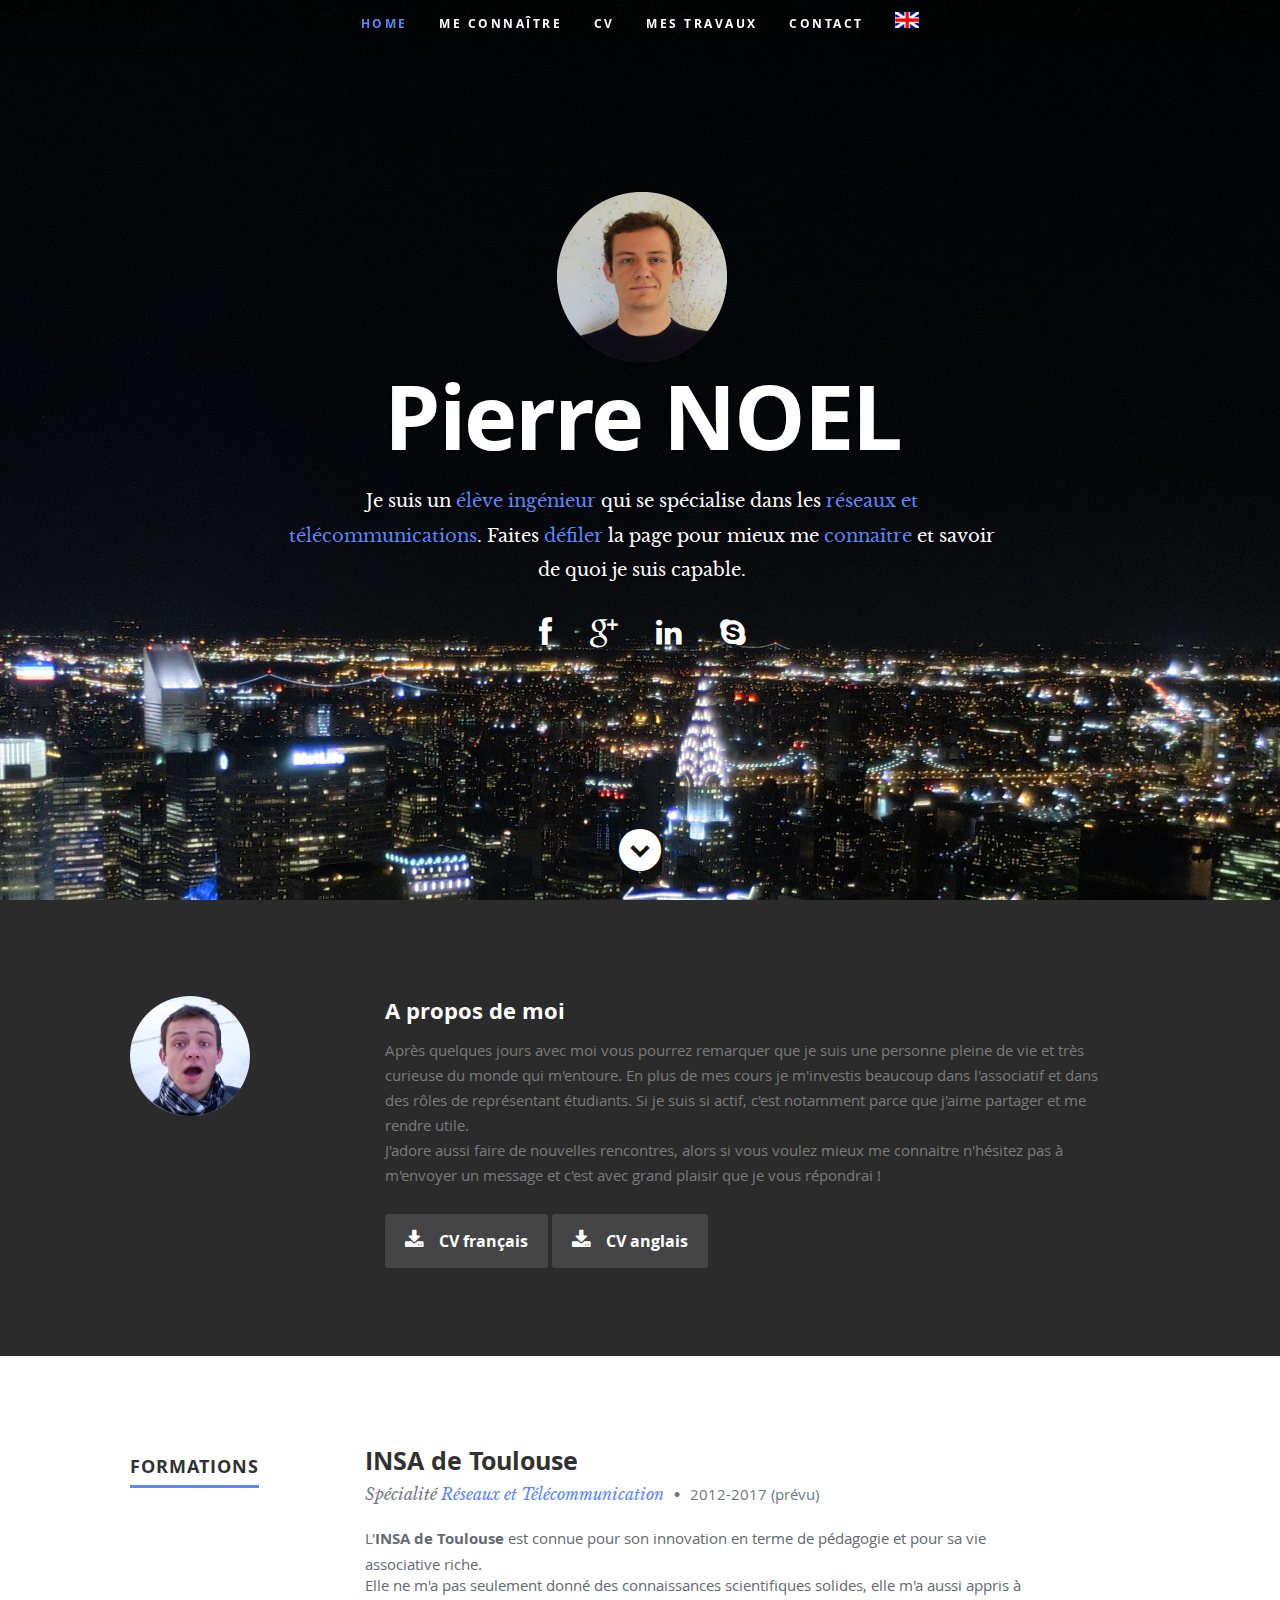
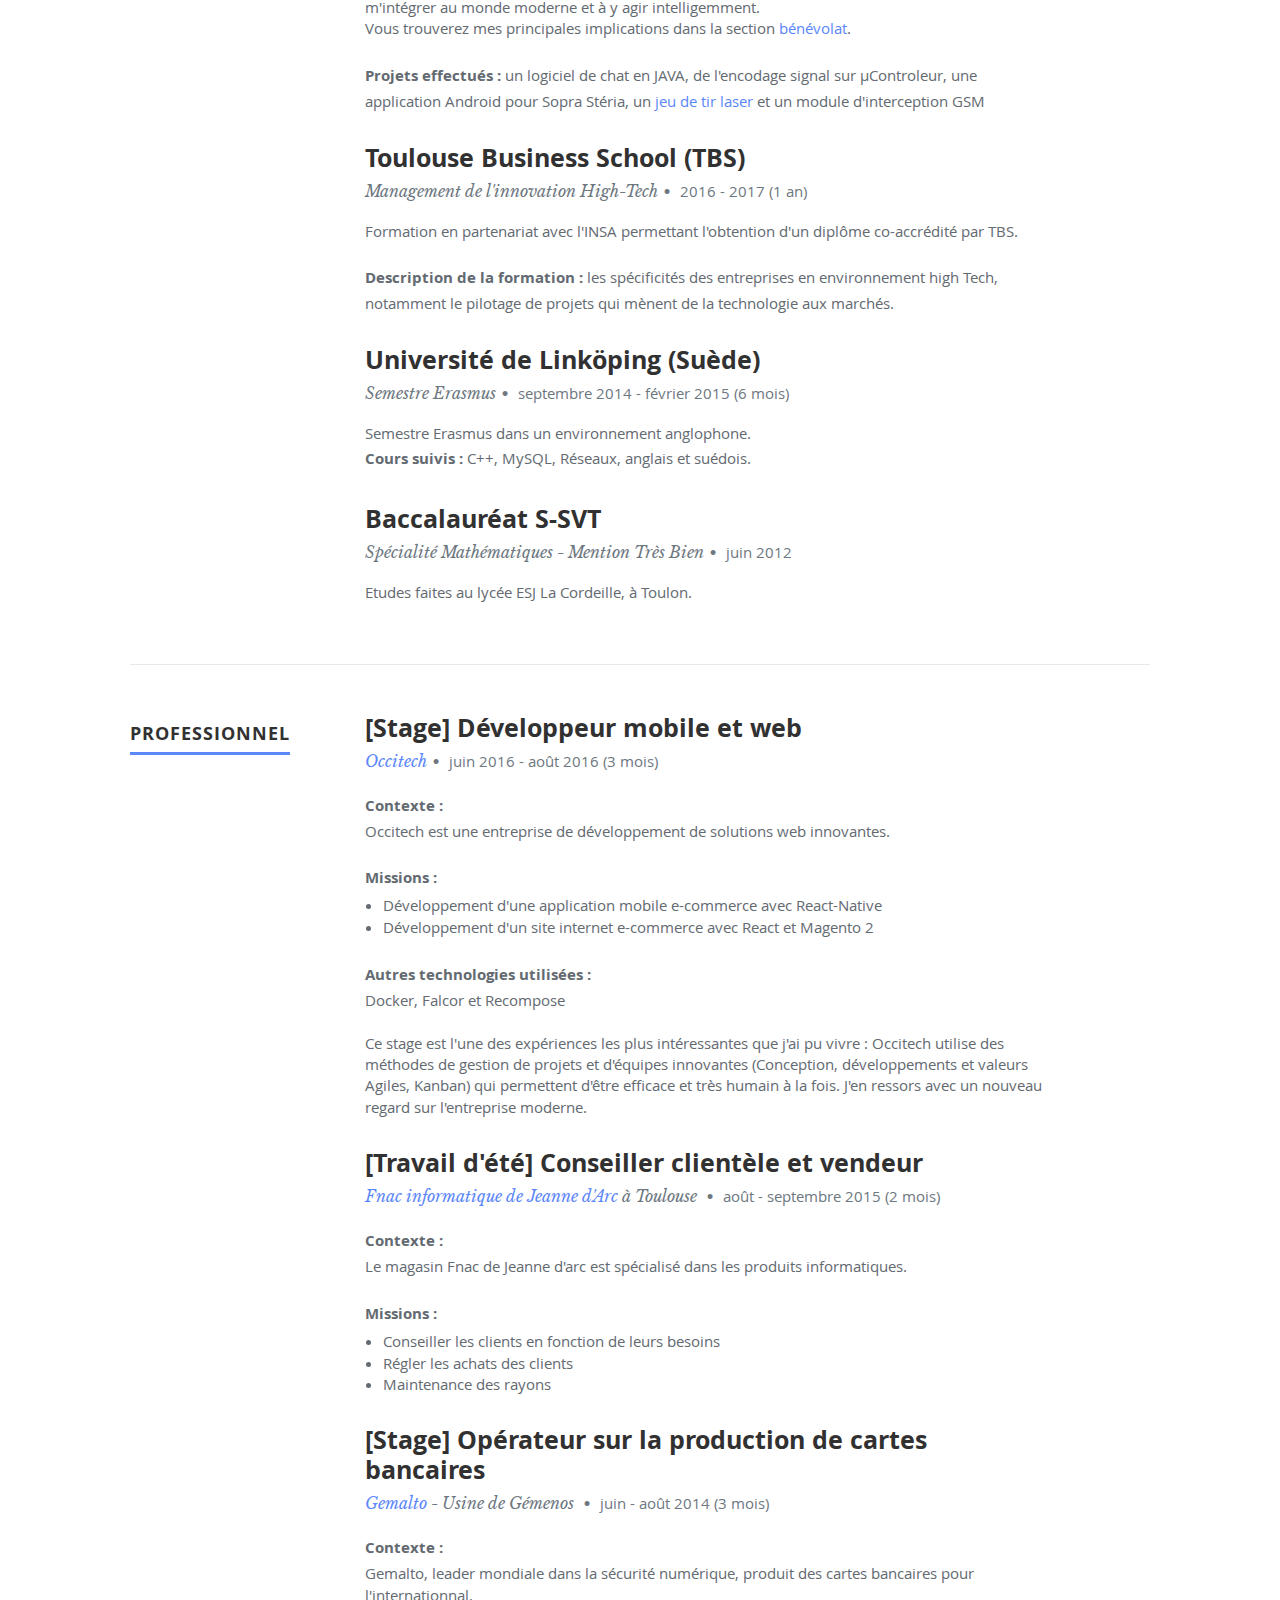
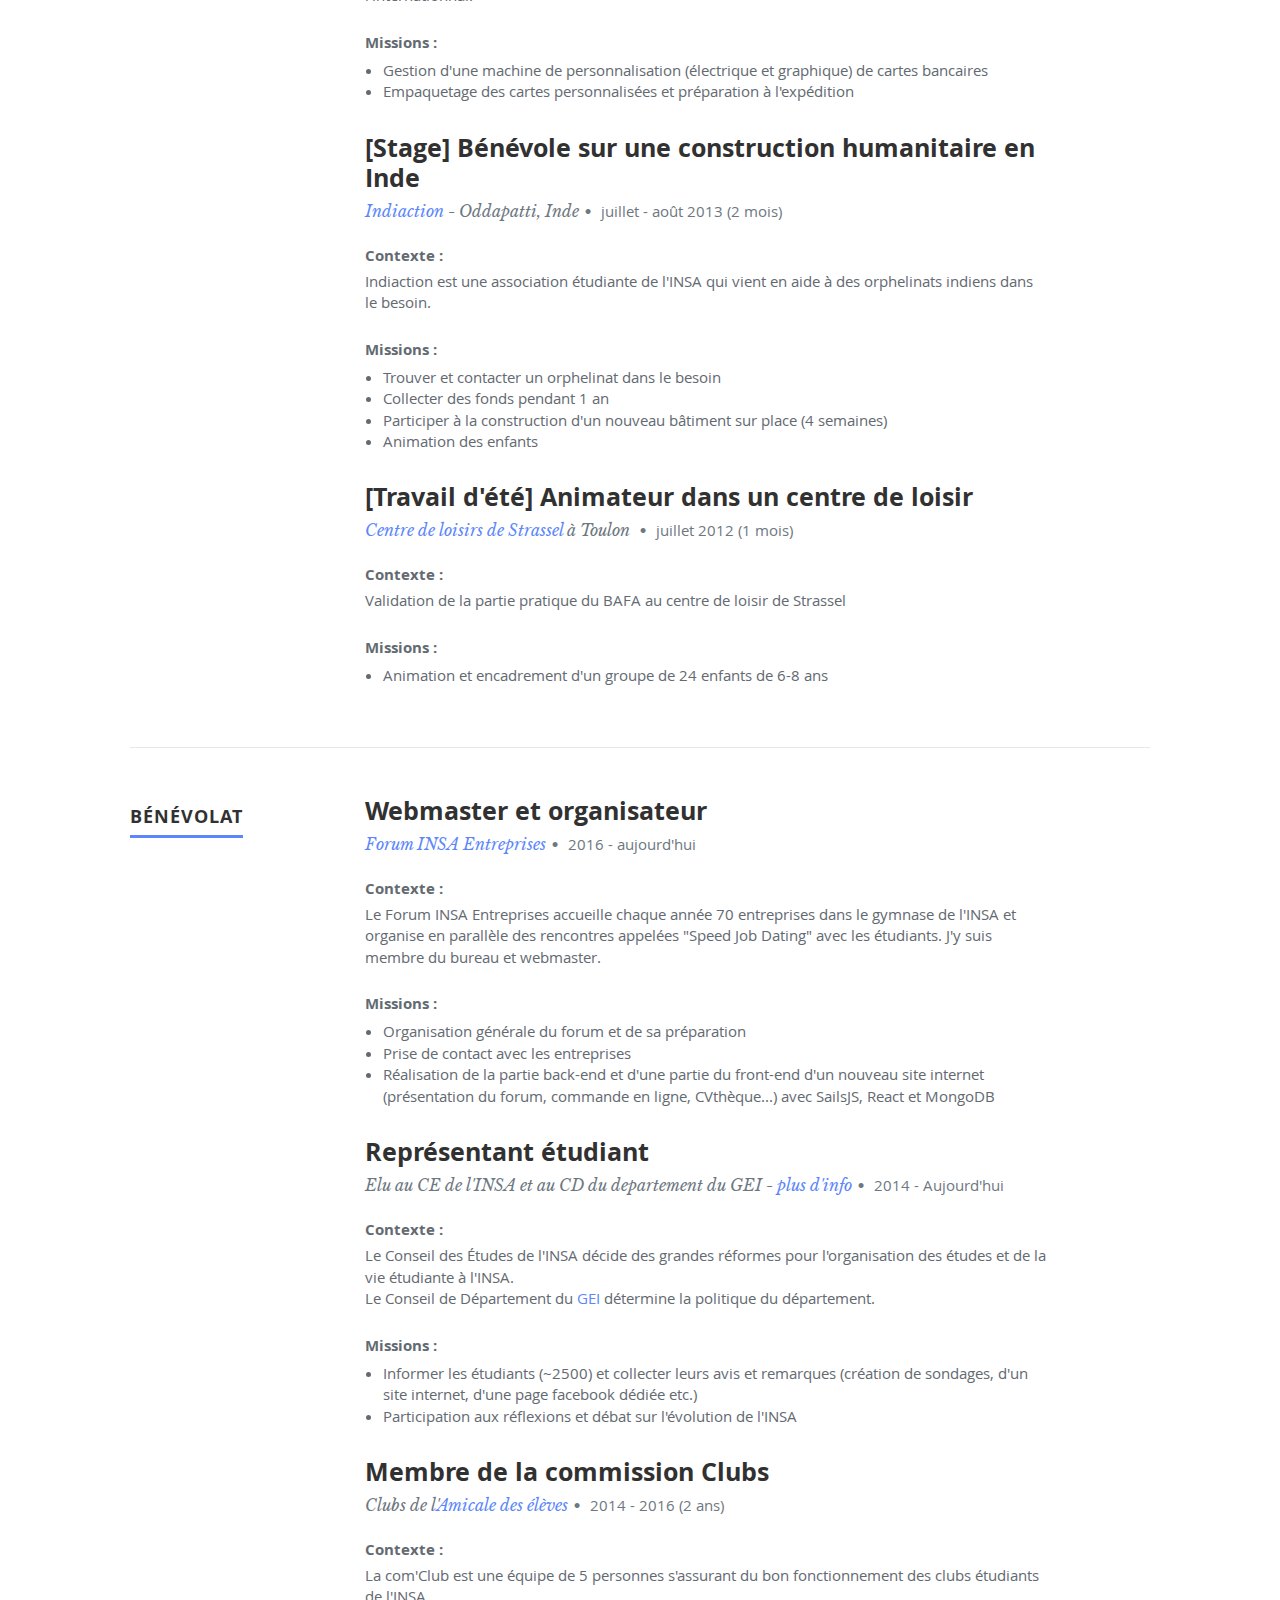
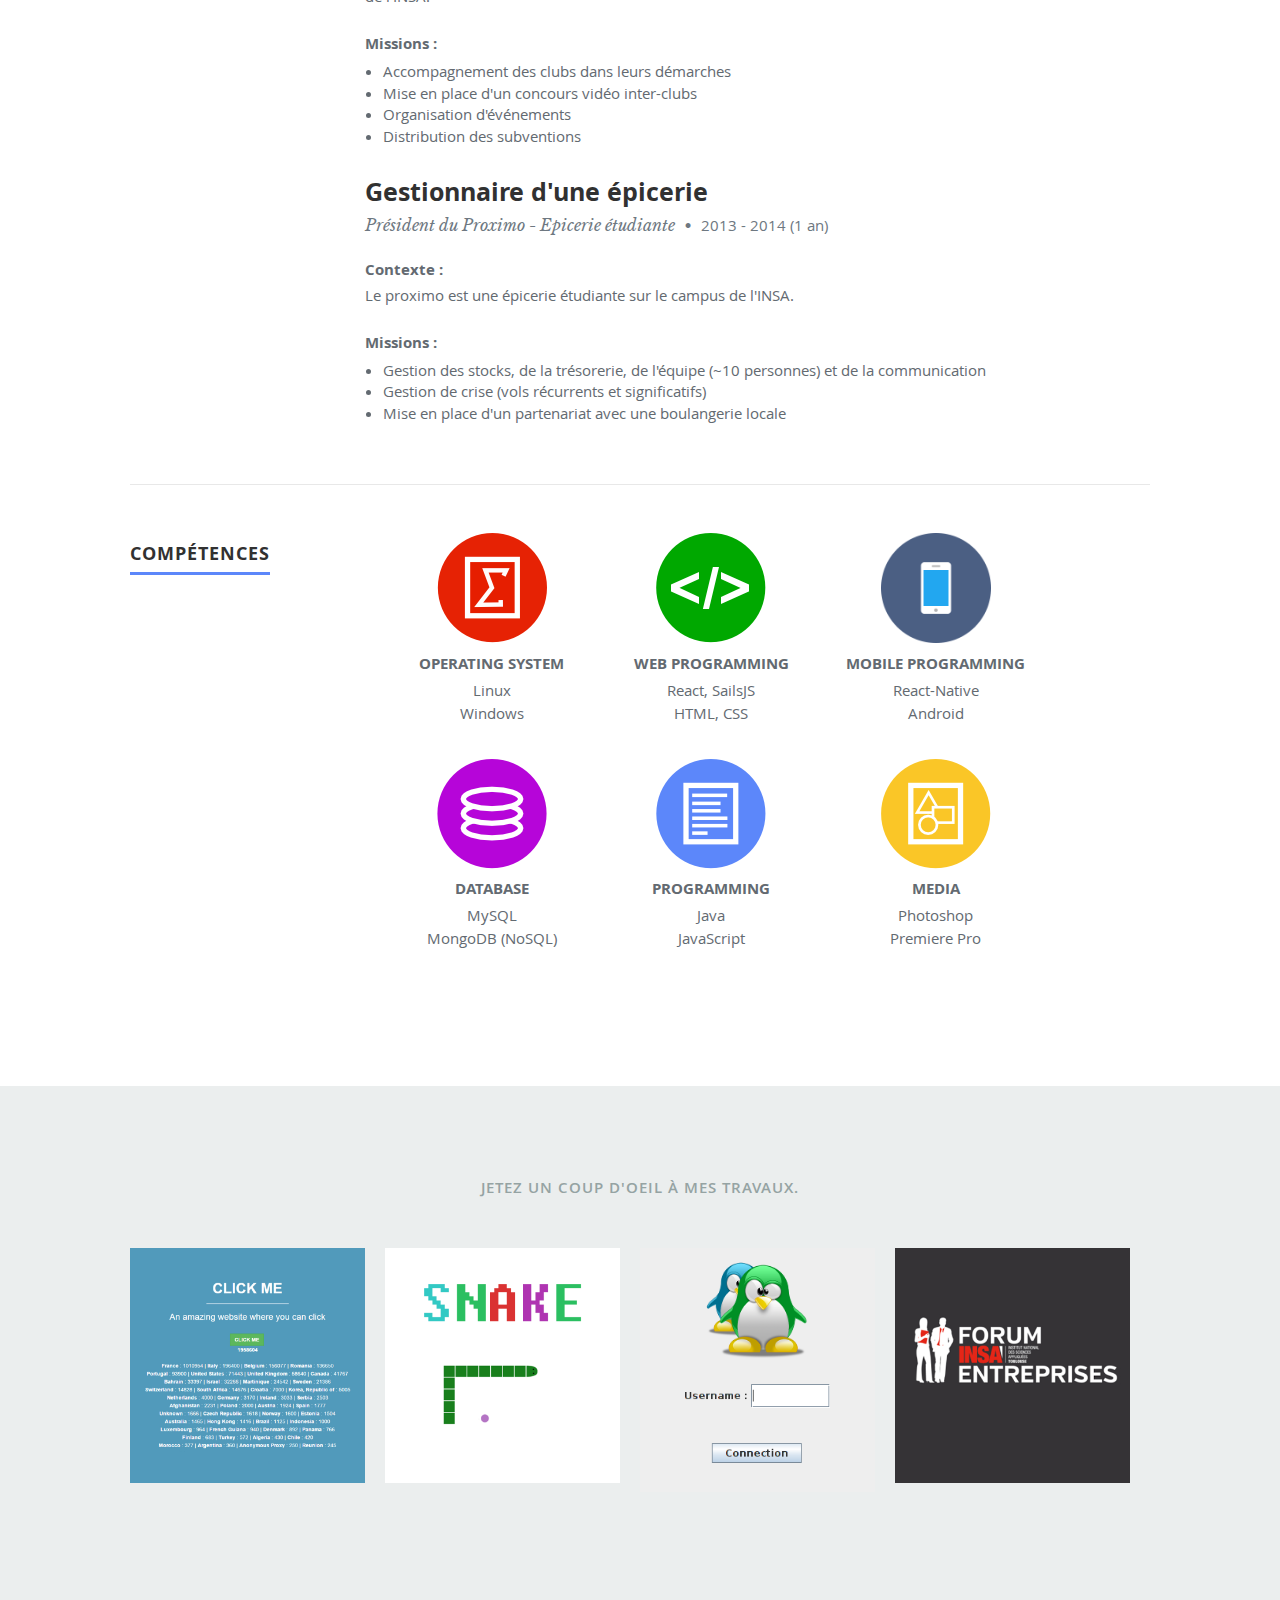
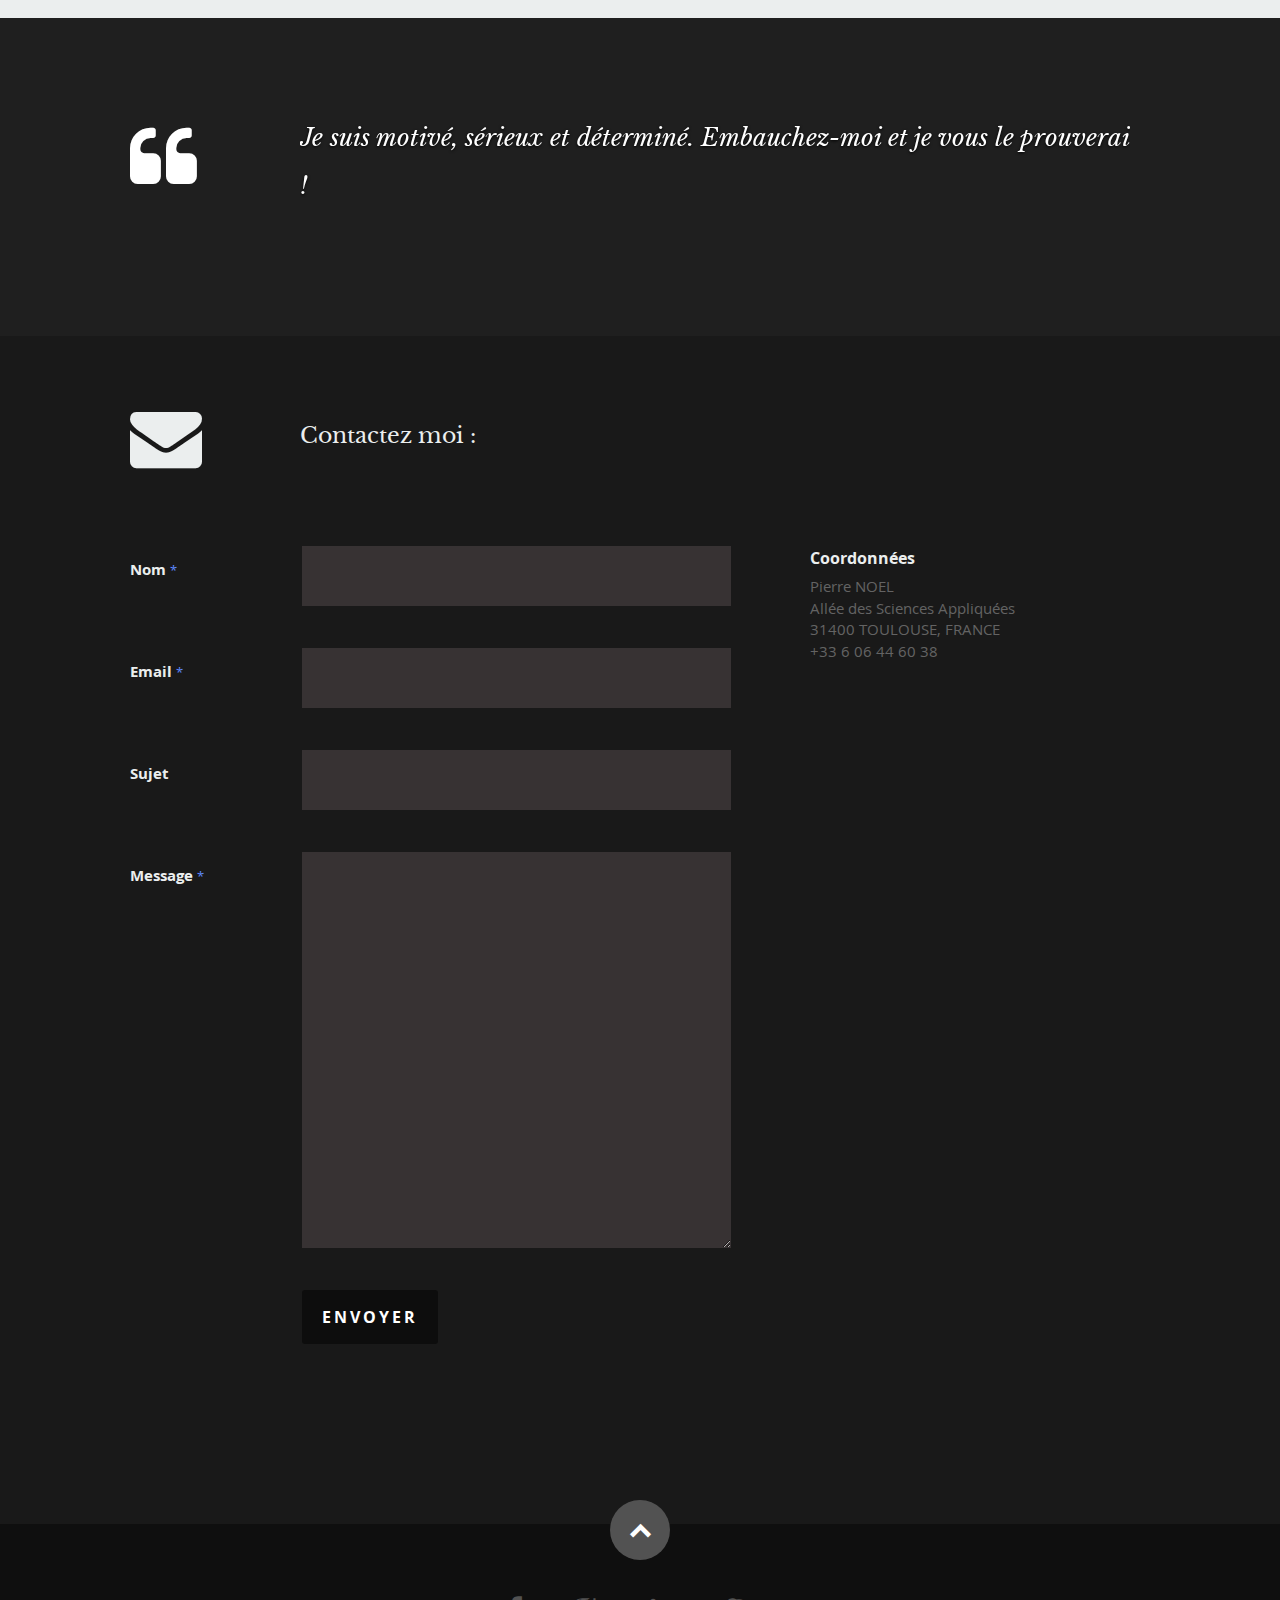
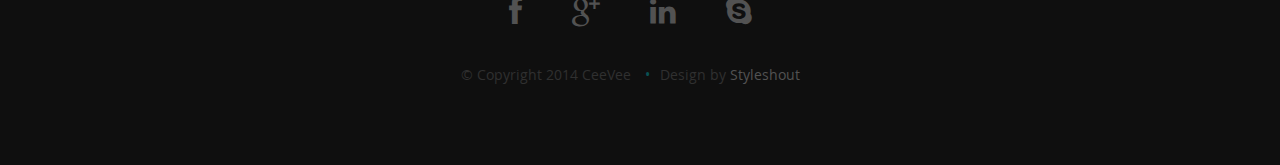
==== commit e8c4bfa2: "Bernard midifications" ====
--- a/index.html
+++ b/index.html
@@ -2,116 +2,117 @@
 <!--[if lt IE 8 ]><html class="no-js ie ie7" lang="en"> <![endif]-->
 <!--[if IE 8 ]><html class="no-js ie ie8" lang="en"> <![endif]-->
 <!--[if (gte IE 8)|!(IE)]><!-->
-<html class="no-js" lang="en">
+<html class="no-js" lang="fr">
 <!--<![endif]-->
 
 <head>
 
-    <!--- Basic Page Needs
+  <!--- Basic Page Needs
 	================================================== -->
-    <meta charset="utf-8">
-    <title>Pierre NOEL</title>
-    <meta name="description" content="">
-    <meta name="author" content="">
-
-    <!-- Mobile Specific Metas
+  <meta charset="utf-8">
+  <title>Pierre NOEL</title>
+  <meta name="description" content="">
+  <meta name="author" content="">
+
+  <!-- Mobile Specific Metas
 	 ================================================== -->
-    <meta name="viewport" content="width=device-width, initial-scale=1, maximum-scale=1">
-
-    <!-- CSS
+  <meta name="viewport" content="width=device-width, initial-scale=1, maximum-scale=1">
+
+  <!-- CSS
 	 ================================================== -->
-    <link rel="stylesheet" href="css/bootstrap.min.css">
-    <link rel="stylesheet" href="css/default.css">
-    <link rel="stylesheet" href="css/layout.css">
-    <link rel="stylesheet" href="css/media-queries.css">
-    <link rel="stylesheet" href="css/magnific-popup.css">
-    <link rel="stylesheet" href="css/linecons.css" <!-- Script==================================================- ->
-    <script src="js/modernizr.js"></script>
-
-    <!-- Favicons
+  <link rel="stylesheet" href="css/bootstrap.min.css">
+  <link rel="stylesheet" href="css/default.css">
+  <link rel="stylesheet" href="css/layout.css">
+  <link rel="stylesheet" href="css/media-queries.css">
+  <link rel="stylesheet" href="css/magnific-popup.css">
+
+  <!-- Script================================================== -->
+  <script src="js/modernizr.js"></script>
+
+  <!-- Favicons
 	 ================================================== -->
-    <link rel="shortcut icon" href="favicon.png">
+  <link rel="shortcut icon" href="favicon.png">
 
 </head>
 
 <body>
 
-    <!-- Header
+  <!-- Header
 	 ================================================== -->
-    <header id="home">
-
-        <nav id="nav-wrap">
-
-            <a class="mobile-btn" href="#nav-wrap" title="Show navigation">Show navigation</a>
-            <a class="mobile-btn" href="#" title="Hide navigation">Hide navigation</a>
-
-            <ul id="nav" class="nav">
-                <li class="current"><a class="smoothscroll" href="#home">Home</a></li>
-                <li><a class="smoothscroll" href="#about">Me connaître</a></li>
-                <li><a class="smoothscroll" href="#resume">CV</a></li>
-                <li><a class="smoothscroll" href="#portfolio">Mes travaux</a></li>
-                <!--<li><a class="smoothscroll" href="#testimonials">Citations</a></li>-->
-                <li><a class="smoothscroll" href="#contact">Contact</a></li>
-                <li>
-                    <a href="en.html"><img src="images/english_flag.png" /></a>
-                </li>
-            </ul>
-            <!-- end #nav -->
-
-        </nav>
-        <!-- end #nav-wrap -->
-
-
-        <div class="row banner">
-            <div class="banner-text">
-                <img class="main-profile-pic" src="images/me.png" />
-                <br/>
-                <h1 class="responsive-headline">Pierre NOEL</h1>
-                <h3>Je suis un <span>élève ingénieur</span> qui se spécialise dans les <span>réseaux et télécommunications</span>. Faites <a class="smoothscroll" href="#about">défiler</a> la page pour mieux me <a class="smoothscroll" href="#about">connaître</a> et savoir de quoi je suis capable.</h3>
-                <ul class="social">
-                    <li><a target="_blank" href="https://www.facebook.com/Padre.Navidad"><i class="fa fa-facebook"></i></a></li>
-                    <!--<li><a href="#"><i class="fa fa-twitter"></i></a></li>-->
-                    <li><a href="https://plus.google.com/u/0/113320694409882630665/posts" target="_blank"><i class="fa fa-google-plus"></i></a></li>
-                    <li><a href="http://fr.linkedin.com/pub/pierre-noel/ab/148/253" target="_blank"><i class="fa fa-linkedin"></i></a></li>
-                    <!--<li><a href="#"><i class="fa fa-instagram"></i></a></li>
+  <header id="home">
+
+    <nav id="nav-wrap">
+
+      <a class="mobile-btn" href="#nav-wrap" title="Show navigation">Show navigation</a>
+      <a class="mobile-btn" href="#" title="Hide navigation">Hide navigation</a>
+
+      <ul id="nav" class="nav">
+        <li class="current"><a class="smoothscroll" href="#home">Home</a></li>
+        <li><a class="smoothscroll" href="#about">Me connaître</a></li>
+        <li><a class="smoothscroll" href="#resume">CV</a></li>
+        <li><a class="smoothscroll" href="#portfolio">Mes travaux</a></li>
+        <!--<li><a class="smoothscroll" href="#testimonials">Citations</a></li>-->
+        <li><a class="smoothscroll" href="#contact">Contact</a></li>
+        <li>
+          <a href="en.html"><img src="images/english_flag.png" /></a>
+        </li>
+      </ul>
+      <!-- end #nav -->
+
+    </nav>
+    <!-- end #nav-wrap -->
+
+
+    <div class="row banner">
+      <div class="banner-text">
+        <img class="main-profile-pic" src="images/me.png" />
+        <br/>
+        <h1 class="responsive-headline">Pierre NOEL</h1>
+        <h3>Je suis un <span>élève ingénieur</span> qui se spécialise dans les <span>réseaux et télécommunications</span>. Faites <a class="smoothscroll" href="#about">défiler</a> la page pour mieux me <a class="smoothscroll" href="#about">connaître</a> et savoir de quoi je suis capable.</h3>
+        <ul class="social">
+          <li><a target="_blank" href="https://www.facebook.com/Padre.Navidad"><i class="fa fa-facebook"></i></a></li>
+          <!--<li><a href="#"><i class="fa fa-twitter"></i></a></li>-->
+          <li><a href="https://plus.google.com/u/0/113320694409882630665/posts" target="_blank"><i class="fa fa-google-plus"></i></a></li>
+          <li><a href="http://fr.linkedin.com/pub/pierre-noel/ab/148/253" target="_blank"><i class="fa fa-linkedin"></i></a></li>
+          <!--<li><a href="#"><i class="fa fa-instagram"></i></a></li>
 		<li><a href="#"><i class="fa fa-dribbble"></i></a></li> -->
-                    <li><a href="skype:petersg83?userinfo"><i class="fa fa-skype"></i></a></li>
-                </ul>
-            </div>
-        </div>
-
-        <p class="scrolldown">
-            <a class="smoothscroll" href="#about"><i class="icon-down-circle"></i></a>
+          <li><a href="skype:petersg83?userinfo"><i class="fa fa-skype"></i></a></li>
+        </ul>
+      </div>
+    </div>
+
+    <p class="scrolldown">
+      <a class="smoothscroll" href="#about"><i class="icon-down-circle"></i></a>
+    </p>
+
+  </header>
+  <!-- Header End -->
+
+
+  <!-- About Section
+	 ================================================== -->
+  <section id="about" class="about">
+
+    <div class="row">
+
+      <div class="three columns">
+
+        <img class="profile-pic" src="images/profilepic.png" alt="" />
+
+      </div>
+
+      <div class="nine columns main-col">
+
+        <h2>A propos de moi</h2>
+
+        <p>Après quelques jours avec moi vous pourrez remarquer que je suis une personne pleine de vie et très curieuse du monde qui m'entoure. En plus de mes cours je m'investis beaucoup dans l'associatif et dans des rôles de représentant étudiants. Si
+          je suis si actif, c'est notamment parce que j'aime partager et me rendre utile. </br>
+          J'adore aussi faire de nouvelles rencontres, alors si vous voulez mieux me connaitre n'hésitez pas à m'envoyer un message et c'est avec grand plaisir que je vous répondrai !
         </p>
 
-    </header>
-    <!-- Header End -->
-
-
-    <!-- About Section
-	 ================================================== -->
-    <section id="about" class="about">
-
         <div class="row">
 
-            <div class="three columns">
-
-                <img class="profile-pic" src="images/profilepic.png" alt="" />
-
-            </div>
-
-            <div class="nine columns main-col">
-
-                <h2>A propos de moi</h2>
-
-                <p>Après quelques jours avec moi vous pourrez remarquer que je suis une personne pleine de vie et très curieuse du monde qui m'entoure. En plus de mes cours je m'investis beaucoup dans l'associatif et dans des rôles de représentant étudiants.
-                    Si je suis si actif, c'est notamment parce que j'aime partager et me rendre utile. </br>
-                    J'adore aussi faire de nouvelles rencontres, alors si vous voulez mieux me connaitre n'hésitez pas à m'envoyer un message et c'est avec grand plaisir que je vous répondrai !
-                </p>
-
-                <div class="row">
-
-                    <!-- <div class="columns contact-details">
+          <!-- <div class="columns contact-details">
 
                  <h2>Mes coordonnées</h2>
                  <p class="address">
@@ -126,441 +127,437 @@
 
             </div> -->
 
-                    <div class="columns download">
-                        <p>
-                            <a href="cv-fr.pdf" target="_blank" class="button"><i class="fa fa-download"></i>CV français</a>
-                            <a href="cv-en.pdf" target="_blank" class="button"><i class="fa fa-download"></i>CV anglais</a>
-                        </p>
-                    </div>
-
+          <div class="columns download">
+            <p>
+              <a href="cv-fr.pdf" target="_blank" class="button"><i class="fa fa-download"></i>CV français</a>
+              <a href="cv-en.pdf" target="_blank" class="button"><i class="fa fa-download"></i>CV anglais</a>
+            </p>
+          </div>
+
+        </div>
+        <!-- end row -->
+
+      </div>
+      <!-- end .main-col -->
+
+    </div>
+
+  </section>
+  <!-- About Section End-->
+
+
+  <!-- Resume Section ================================================== -->
+  <section id="resume">
+
+    <!-- Education ----------------------------------------------- -->
+    <div class="row education">
+
+      <div class="three columns header-col">
+        <h1><span>Formations</span></h1>
+      </div>
+
+      <div class="nine columns main-col">
+
+        <div class="row item">
+
+          <div class="twelve columns">
+
+            <h3>INSA de Toulouse</h3>
+            <p class="info">Spécialité <a target="_target" href="http://gei.insa-toulouse.fr/fr/formation_initiale/specialite_informatique_et_reseaux.html">Réseaux et Télécommunication</a> <span>&bull;</span> <em class="date">2012-2017 (prévu)</em></p>
+            <p>L'<b>INSA de Toulouse</b> est connue pour son innovation en terme de pédagogie et pour sa vie associative riche.
+              <br />Elle ne m'a pas seulement donné des connaissances scientifiques solides, elle m'a aussi appris à m'intégrer au monde moderne et à y agir intelligemment.
+              <br />Vous trouverez mes principales implications dans la section <a href="#benevolat">bénévolat</a>.
+              <br />
+              <br /><b>Projets effectués :</b> un logiciel de chat en JAVA, de l'encodage signal sur µControleur, une application Android pour Sopra Stéria, un <a href="http://gei.insa-toulouse.fr/fr/formation_initiale/tir-laser.html">jeu de tir laser</a> et
+              un module d'interception GSM
+            </p>
+          </div>
+        </div>
+        <!-- item end -->
+
+        <div class="row item">
+          <div class="twelve columns">
+            <h3>Toulouse Business School (TBS)</h3>
+            <p class="info">Management de l'innovation High-Tech<span>&bull;</span> <em class="date">2016 - 2017 (1 an)</em></p>
+            <p>
+              Formation en partenariat avec l'INSA permettant l'obtention d'un diplôme co-accrédité par TBS.
+              <br />
+              <br /> <b>Description de la formation :</b> les spécificités des entreprises en environnement high Tech, notamment le pilotage de projets qui mènent de la technologie aux marchés.
+            </p>
+          </div>
+        </div>
+
+        <div class="row item">
+          <div class="twelve columns">
+            <h3>Université de Linköping (Suède)</h3>
+            <p class="info">Semestre Erasmus<span>&bull;</span> <em class="date">septembre 2014 - février 2015 (6 mois)</em></p>
+            <p>
+              Semestre Erasmus dans un environnement anglophone.
+              <br /> <b>Cours suivis :</b> C++, MySQL, Réseaux, anglais et suédois.
+            </p>
+          </div>
+
+        </div>
+        <!-- item end -->
+        <div class="row item">
+          <div class="twelve columns">
+            <h3>Baccalauréat S-SVT</h3>
+            <p class="info">Spécialité Mathématiques - Mention Très Bien<span>&bull;</span> <em class="date">juin 2012</em></p>
+            <p>
+              Etudes faites au lycée ESJ La Cordeille, à Toulon.
+            </p>
+          </div>
+        </div>
+        <!-- item end -->
+
+      </div>
+      <!-- main-col end -->
+
+    </div>
+    <!-- End Education -->
+
+
+    <!-- Work
+	----------------------------------------------- -->
+    <div class="row work">
+      <div class="three columns header-col">
+        <h1><span>Professionnel</span></h1>
+      </div>
+      <div class="nine columns main-col">
+
+        <div class="row item">
+          <div class="twelve columns">
+            <h3>[Stage] Développeur mobile et web</h3>
+            <p class="info"><a href="https://www.occitech.fr/" target="_blank">Occitech</a><span>&bull;</span> <em class="date">juin 2016 - août 2016 (3 mois)</em></p>
+            <p>
+              <b>Contexte :</b>
+              <br /> Occitech est une entreprise de développement de solutions web innovantes.
+              <br />
+              <br />
+              <b>Missions :</b>
+              <ul>
+                <li>Développement d'une application mobile e-commerce avec React-Native</li>
+                <li>Développement d'un site internet e-commerce avec React et Magento 2</li>
+              </ul>
+              <br />
+              <b>Autres technologies utilisées :</b>
+              <br /> Docker, Falcor et Recompose
+              <br />
+              <br /> Ce stage est l'une des expériences les plus intéressantes que j'ai pu vivre : Occitech utilise des méthodes de gestion de projets et d'équipes innovantes (Conception, développements et valeurs Agiles, Kanban) qui permettent d'être efficace et très humain à la fois. J'en ressors avec un nouveau regard sur l'entreprise moderne.
+            </p>
+          </div>
+        </div>
+
+        <div class="row item">
+          <div class="twelve columns">
+            <h3>[Travail d'été] Conseiller clientèle et vendeur</h3>
+            <p class="info"><a target="_target" href="http://www.fnac.com/Toulouse-Jeanne-d-Arc/Fnac-Toulouse-Jeanne-d-Arc/cl56/w-4">Fnac informatique de Jeanne d'Arc</a> à Toulouse <span>&bull;</span> <em class="date">août - septembre 2015 (2 mois)</em></p>
+            <p>
+              <b>Contexte :</b>
+              <br /> Le magasin Fnac de Jeanne d'arc est spécialisé dans les produits informatiques.
+              <br />
+              <br />
+              <b>Missions :</b>
+              <ul>
+                <li>Conseiller les clients en fonction de leurs besoins</li>
+                <li>Régler les achats des clients</li>
+                <li>Maintenance des rayons</li>
+              </ul>
+            </p>
+          </div>
+        </div>
+
+        <div class="row item">
+          <div class="twelve columns">
+            <h3>[Stage] Opérateur sur la production de cartes bancaires</h3>
+            <p class="info"><a target="_target" href="http://www.gemalto.com/france">Gemalto</a> - Usine de Gémenos <span>&bull;</span> <em class="date">juin - août 2014 (3 mois)</em></p>
+            <p>
+              <b>Contexte :</b>
+              <br /> Gemalto, leader mondiale dans la sécurité numérique, produit des cartes bancaires pour l'internationnal.
+              <br />
+              <br />
+              <b>Missions :</b>
+              <ul>
+                <li>Gestion d'une machine de personnalisation (électrique et graphique) de cartes bancaires</li>
+                <li>Empaquetage des cartes personnalisées et préparation à l'expédition</li>
+              </ul>
+            </p>
+          </div>
+        </div>
+
+        <div class="row item">
+          <div class="twelve columns">
+            <h3>[Stage] Bénévole sur une construction humanitaire en Inde</h3>
+            <p class="info"><a href="https://www.facebook.com/Indiactiontoulouse/">Indiaction</a> - Oddapatti, Inde<span>&bull;</span> <em class="date">juillet - août 2013 (2 mois)</em></p>
+            <p>
+              <b>Contexte :</b>
+              <br /> Indiaction est une association étudiante de l'INSA qui vient en aide à des orphelinats indiens dans le besoin.
+              <br />
+              <br />
+              <b>Missions :</b>
+              <ul>
+                <li>Trouver et contacter un orphelinat dans le besoin</li>
+                <li>Collecter des fonds pendant 1 an</li>
+                <li>Participer à la construction d'un nouveau bâtiment sur place (4 semaines)</li>
+                <li>Animation des enfants</li>
+              </ul>
+            </p>
+          </div>
+        </div>
+
+
+        <div class="row item">
+          <div class="twelve columns">
+            <h3>[Travail d'été] Animateur dans un centre de loisir</h3>
+            <p class="info"><a target="_target" href="http://www.toulon.fr/toulon-pratique/article/centre-de-loisirs-strassel">Centre de loisirs de Strassel</a> à Toulon <span>&bull;</span> <em class="date">juillet 2012 (1 mois)</em></p>
+            <p>
+              <b>Contexte :</b>
+              <br /> Validation de la partie pratique du BAFA au centre de loisir de Strassel
+              <br />
+              <br />
+              <b>Missions :</b>
+              <ul>
+                <li>Animation et encadrement d'un groupe de 24 enfants de 6-8 ans</li>
+              </ul>
+            </p>
+          </div>
+        </div>
+
+      </div>
+      <!-- main-col end -->
+
+    </div>
+    <!-- End Work -->
+
+    <!-- Association ----------------------------------------------- -->
+    <div class="row work" id="benevolat">
+      <div class="three columns header-col">
+        <h1><span>Bénévolat</span></h1>
+      </div>
+      <div class="nine columns main-col">
+
+        <div class="row item">
+          <div class="twelve columns">
+            <h3>Webmaster et organisateur</h3>
+            <p class="info"><a href="https://foruminsaentreprises.fr/" target="_blank">Forum INSA Entreprises</a><span>&bull;</span> <em class="date">2016 - aujourd'hui</em></p>
+            <p>
+              <b>Contexte :</b>
+              <br /> Le Forum INSA Entreprises accueille chaque année 70 entreprises dans le gymnase de l'INSA et organise en parallèle des rencontres appelées "Speed Job Dating" avec les étudiants. J'y suis membre du bureau et webmaster.
+              <br />
+              <br /> <b>Missions :</b>
+              <ul>
+                <li>Organisation générale du forum et de sa préparation</li>
+                <li>Prise de contact avec les entreprises</li>
+                <li>Réalisation de la partie back-end et d'une partie du front-end d'un nouveau site internet (présentation du forum, commande en ligne, CVthèque...) avec SailsJS, React et MongoDB</li>
+              </ul>
+            </p>
+          </div>
+        </div>
+
+        <div class="row item">
+          <div class="twelve columns">
+            <h3>Représentant étudiant</h3>
+            <p class="info">Elu au CE de l'INSA et au CD du departement du GEI - <a target="_target" href="http://www.insa-toulouse.fr/fr/institution/conseilsetcommissions/lesconseils.html">plus d'info</a><span>&bull;</span> <em class="date">2014 - Aujourd'hui</em></p>
+            <p>
+              <b>Contexte :</b>
+              <br /> Le Conseil des Études de l'INSA décide des grandes réformes pour l'organisation des études et de la vie étudiante à l'INSA.
+              <br /> Le Conseil de Département du <a target="_target" href="http://gei.insa-toulouse.fr/fr/departement/mot-du-directeur.html">GEI</a> détermine la politique du département.
+              <br />
+              <br />
+              <b>Missions :</b>
+              <ul>
+                <li>Informer les étudiants (~2500) et collecter leurs avis et remarques (création de sondages, d'un site internet, d'une page facebook dédiée etc.)</li>
+                <li>Participation aux réflexions et débat sur l'évolution de l'INSA</li>
+              </ul>
+            </p>
+          </div>
+        </div>
+
+        <div class="row item">
+          <div class="twelve columns">
+            <h3>Membre de la commission Clubs</h3>
+            <p class="info">Clubs de l'<a target="_target" href="http://www.amicale-insat.fr/">Amicale des élèves</a><span>&bull;</span> <em class="date">2014 - 2016 (2 ans)</em></p>
+            <p>
+              <b>Contexte :</b>
+              <br /> La com'Club est une équipe de 5 personnes s'assurant du bon fonctionnement des clubs étudiants de l'INSA.
+              <br />
+              <br /> <b>Missions :</b>
+              <ul>
+                <li>Accompagnement des clubs dans leurs démarches</li>
+                <li>Mise en place d'un concours vidéo inter-clubs</li>
+                <li>Organisation d'événements</li>
+                <li>Distribution des subventions</li>
+              </ul>
+            </p>
+          </div>
+        </div>
+
+        <div class="row item">
+          <div class="twelve columns">
+            <h3>Gestionnaire d'une épicerie</h3>
+            <p class="info">Président du Proximo - Epicerie étudiante <span>&bull;</span> <em class="date">2013 - 2014 (1 an)</em></p>
+            <p>
+              <b>Contexte :</b>
+              <br /> Le proximo est une épicerie étudiante sur le campus de l'INSA.
+              <br />
+              <br />
+              <b>Missions :</b>
+              <ul>
+                <li>Gestion des stocks, de la trésorerie, de l'équipe (~10 personnes) et de la communication</li>
+                <li>Gestion de crise (vols récurrents et significatifs)</li>
+                <li>Mise en place d'un partenariat avec une boulangerie locale</li>
+              </ul>
+            </p>
+          </div>
+        </div>
+
+      </div>
+      <!-- main-col end -->
+
+    </div>
+    <!-- End Work -->
+
+
+    <!-- Skills
+	----------------------------------------------- -->
+    <div class="row skill">
+
+      <div class="three columns header-col">
+        <h1><span>Compétences</span></h1>
+      </div>
+
+      <div class="nine columns main-col">
+        <table class="tableCompetence">
+          <tr>
+            <td><img alt="" src="images/os.png" /></td>
+            <td><img alt="" src="images/webprogramming.png" /></td>
+            <td><img alt="" src="images/mobileprogramming.png" /></td>
+          </tr>
+          <tr class="trComp">
+            <td>
+              <div class="tdComp"><b>OPERATING SYSTEM</b></br>Linux</br>Windows</div>
+            </td>
+            <td>
+              <div class="tdComp"><b>WEB PROGRAMMING</b></br>React, SailsJS</br>HTML, CSS</div>
+            </td>
+            <td>
+              <div class="tdComp"><b>MOBILE PROGRAMMING</b></br>React-Native</br>Android</div>
+            </td>
+          </tr>
+          <tr>
+            <td><img alt="" src="images/database.png" /></td>
+            <td><img alt="" src="images/programming.png" /></td>
+            <td><img alt="" src="images/photoshop.png" /></td>
+          </tr>
+          <tr class="trComp">
+            <td>
+              <div class="tdComp"><b>DATABASE</b></br>MySQL
+                <br />MongoDB (NoSQL)</div>
+            </td>
+            <td>
+              <div class="tdComp"><b>PROGRAMMING</b></br>Java</br>JavaScript</div>
+            </td>
+            <td>
+              <div class="tdComp"><b>MEDIA</b></br>Photoshop</br>Premiere Pro</div>
+            </td>
+          </tr>
+        </table>
+
+      </div>
+      <!-- main-col end -->
+
+    </div>
+    <!-- End skills -->
+
+  </section>
+  <!-- Resume Section End-->
+
+
+  <!-- Portfolio Section
+	 ================================================== -->
+  <section id="portfolio">
+
+    <div class="row">
+
+      <div class="twelve columns collapsed">
+
+        <h1>Jetez un coup d'oeil à mes travaux.</h1>
+
+        <!-- portfolio-wrapper -->
+        <div id="portfolio-wrapper" class="bgrid-quarters s-bgrid-thirds cf">
+
+          <div class="columns portfolio-item">
+            <div class="item-wrap">
+
+              <a href="#modal-01" target="_blank" title="">
+                <img alt="" src="images/portfolio/click-me.jpg">
+                <div class="overlay">
+                  <div class="portfolio-item-meta">
+                    <h5>Click-me</h5>
+                    <p>Site web</p>
+                  </div>
                 </div>
-                <!-- end row -->
+                <div class="link-icon"><i class="icon-plus"></i></div>
+              </a>
 
             </div>
-            <!-- end .main-col -->
-
-        </div>
-
-    </section>
-    <!-- About Section End-->
-
-
-    <!-- Resume Section ================================================== -->
-    <section id="resume">
-
-        <!-- Education ----------------------------------------------- -->
-        <div class="row education">
-
-            <div class="three columns header-col">
-                <h1><span>Formations</span></h1>
+          </div>
+          <!-- item end -->
+
+          <div class="columns portfolio-item">
+            <div class="item-wrap">
+
+              <a href="#modal-02" title="">
+                <img alt="" src="images/portfolio/snake.jpg">
+                <div class="overlay">
+                  <div class="portfolio-item-meta">
+                    <h5>Jeu du snake</h5>
+                    <p>Programmation C</p>
+                  </div>
+                </div>
+                <div class="link-icon"><i class="icon-plus"></i></div>
+              </a>
+
             </div>
-
-            <div class="nine columns main-col">
-
-                <div class="row item">
-
-                    <div class="twelve columns">
-
-                        <h3>INSA de Toulouse</h3>
-                        <p class="info">Spécialité <a href="http://gei.insa-toulouse.fr/fr/formation_initiale/specialite_informatique_et_reseaux.html">Réseaux et Télécommunication</a> <span>&bull;</span> <em class="date">2012-2017 (prévu)</em></p>
-
-                        <p>L'<b>INSA de Toulouse</b> est connue pour son innovation en terme de pédagogie et pour sa vie associative riche.
-                            <br />Elle ne m'a pas seulement donné des connaissances scientifiques solides, elle m'a aussi appris à m'intégrer au monde moderne et à y agir intelligemment.
-                            <br />Vous trouverez mes principales implications dans la section <a href="#benevolat">bénévolat</a>.
-                            <br />
-                            <br /><b>Projets effectués :</b> un logiciel de chat en JAVA, de l'encodage signal sur µControleur, une application Android pour Sopra Stéria, un <a href="http://gei.insa-toulouse.fr/fr/formation_initiale/tir-laser.html">jeu de tir laser</a>                            et un module d'interception GSM
-                        </p>
-                    </div>
+          </div>
+          <!-- item end -->
+
+          <div class="columns portfolio-item">
+            <div class="item-wrap">
+
+              <a href="#modal-03" title="">
+                <img alt="" src="images/portfolio/chatsystem.png">
+                <div class="overlay">
+                  <div class="portfolio-item-meta">
+                    <h5>Chat system</h5>
+                    <p>Programmation JAVA</p>
+                  </div>
                 </div>
-                <!-- item end -->
-
-
-                <div class="row item">
-
-                    <div class="twelve columns">
-
-                        <h3>Toulouse Business School (TBS)</h3>
-                        <p class="info">Management de l'innovation High-Tech<span>&bull;</span> <em class="date">2016 - 2017 (1 an)</em></p>
-
-                        <p>
-                            Formation en partenariat avec l'INSA permettant l'obtention d'un diplôme co-accrédité par TBS.
-                            <br />
-                            <br /> <b>Description de la formation :</b> les spécificités des entreprises en environnement high Tech, notamment le pilotage de projets qui mènent de la technologie aux marchés.
-                        </p>
-
-                    </div>
-
+                <div class="link-icon"><i class="icon-plus"></i></div>
+              </a>
+
+            </div>
+          </div>
+          <!-- item end -->
+
+          <div class="columns portfolio-item">
+            <div class="item-wrap">
+
+              <a href="#modal-04" title="">
+                <img alt="" src="images/portfolio/fie.jpg">
+                <div class="overlay">
+                  <div class="portfolio-item-meta">
+                    <h5>Forum INSA Entreprises</h5>
+                    <p>Site web</p>
+                  </div>
                 </div>
-
-                <div class="row item">
-
-                    <div class="twelve columns">
-
-                        <h3>Université de Linköping (Suède)</h3>
-                        <p class="info">Semestre Erasmus<span>&bull;</span> <em class="date">septembre 2014 - février 2015 (6 mois)</em></p>
-
-                        <p>
-                            Semestre Erasmus dans un environnement anglophone.
-                            <br /> <b>Cours suivis :</b> C++, MySQL, Réseaux, anglais et suédois.
-                        </p>
-                    </div>
-
-                </div>
-                <!-- item end -->
-                <div class="row item">
-                    <div class="twelve columns">
-                        <h3>Baccalauréat S-SVT</h3>
-                        <p class="info">Spécialité Mathématiques - Mention très bien<span>&bull;</span> <em class="date">juin 2012</em></p>
-                        <p>
-                            Etudes faites au lycée ESJ La Cordeille, à Toulon.
-                        </p>
-
-                    </div>
-
-                </div>
-                <!-- item end -->
+                <div class="link-icon"><i class="icon-plus"></i></div>
+              </a>
 
             </div>
-            <!-- main-col end -->
-
-        </div>
-        <!-- End Education -->
-
-
-        <!-- Work
-	----------------------------------------------- -->
-        <div class="row work">
-            <div class="three columns header-col">
-                <h1><span>Professionnel</span></h1>
-            </div>
-            <div class="nine columns main-col">
-
-              <div class="row item">
-                  <div class="twelve columns">
-                      <h3>[Stage] Développeur mobile et web</h3>
-                      <p class="info"><a href="https://www.occitech.fr/" target="_blank">Occitech</a><span>&bull;</span> <em class="date">juin 2016 - août 2016 (3 mois)</em></p>
-                      <p>
-                        <b>Contexte :</b><br />
-                        Occitech est une entreprise de développement de solutions web innovantes.<br />
-                        <br />
-                        <b>Missions :</b>
-                        <ul>
-                          <li>Développement d'une application mobile e-commerce avec React-Native</li>
-                          <li>Développement d'un site internet e-commerce avec React et Magento 2</li>
-                        </ul>
-                        <br />
-                        <b>Autres technologies utilisées :</b><br />
-                        Docker, Falcor et Recompose<br />
-                        <br />
-                        Ce stage est l'une des expériences les plus intéressantes que j'ai pu vivre : j'étais un développeur évoluant dans une entreprise profondément humaine et dans l'air du temps. Occitech utilise des méthodes de gestion de projets et d'équipes innovantes qui permettent d'être efficace et très humain à la fois. J'en ressors avec un nouveau regard sur l'entreprise moderne.
-                      </p>
-                  </div>
-              </div>
-
-              <div class="row item">
-                <div class="twelve columns">
-                  <h3>[Travail d'été] Conseiller clientèle et vendeur</h3>
-                  <p class="info"><a href="http://www.fnac.com/Toulouse-Jeanne-d-Arc/Fnac-Toulouse-Jeanne-d-Arc/cl56/w-4">Fnac informatique de Jeanne d'Arc</a> à Toulouse <span>&bull;</span> <em class="date">août - septembre 2015 (2 mois)</em></p>
-                  <p>
-                    <b>Contexte :</b><br />
-                    Le magasin Fnac de Jeanne d'arc est spécialisée dans les produits informatiques.<br />
-                    <br />
-                    <b>Missions :</b>
-                    <ul>
-                      <li>Conseiller les clients en fonction de leurs besoins</li>
-                      <li>Régler les achats des clients</li>
-                      <li>Maintenance des rayons</li>
-                    </ul>
-                  </p>
-                </div>
-              </div>
-
-              <div class="row item">
-                <div class="twelve columns">
-                  <h3>[Stage] Opérateur sur la production de cartes bancaires</h3>
-                  <p class="info"><a href="http://www.gemalto.com/france">Gemalto</a> - Usine de Gémenos <span>&bull;</span> <em class="date">juin - août 2014 (3 mois)</em></p>
-                  <p>
-                    <b>Contexte :</b><br />
-                    Gemalto, leader mondiale dans la sécurité numérique, produit des cartes bancaires pour l'internationnal.<br />
-                    <br />
-                    <b>Missions :</b>
-                    <ul>
-                      <li>Gestion d'une machine de personnalisation (électrique et graphique) de cartes bancaires</li>
-                      <li>Empaquetage des cartes personnalisées et préparation à l'expédition</li>
-                    </ul>
-                  </p>
-                </div>
-              </div>
-
-              <div class="row item">
-                  <div class="twelve columns">
-                      <h3>[Stage] Bénévole sur une construction humanitaire en Inde</h3>
-                      <p class="info"><a href="https://www.facebook.com/Indiactiontoulouse/">Indiaction</a> - Oddapatti, Inde<span>&bull;</span> <em class="date">juillet - août 2013 (2 mois)</em></p>
-                      <p>
-                        <b>Contexte :</b><br />
-                        Indiaction est une association étudiante de l'INSA qui vient en aide à des orphelinats indiens dans le besoin.<br />
-                        <br />
-                        <b>Missions :</b>
-                        <ul>
-                          <li>Trouver et contacter un orphelinat dans le besoin</li>
-                          <li>Collecter des fonds pendant 1 an</li>
-                          <li>Participer à la construction d'un nouveau bâtiment sur place (4 semaines)</li>
-                          <li>Animation des enfants</li>
-                        </ul>
-                      </p>
-                  </div>
-              </div>
-
-
-              <div class="row item">
-                  <div class="twelve columns">
-                      <h3>[Travail d'été] Animateur dans un centre de loisir</h3>
-                      <p class="info"><a href="http://www.toulon.fr/toulon-pratique/article/centre-de-loisirs-strassel">Centre de loisirs de Strassel</a> à Toulon <span>&bull;</span> <em class="date">juillet 2012 (1 mois)</em></p>
-                      <p>
-                        <b>Contexte :</b><br />
-                        Validation de la partie pratique du BAFA au centre de loisir de Strassel<br />
-                        <br />
-                        <b>Missions :</b>
-                        <ul>
-                          <li>Animation et encadrement d'un groupe de 24 enfants de 6-8 ans</li>
-                        </ul>
-                      </p>
-                  </div>
-              </div>
-
-            </div>
-            <!-- main-col end -->
-
-        </div>
-        <!-- End Work -->
-
-              <!-- Association
-        ----------------------------------------------- -->
-              <div class="row work" id="benevolat">
-                  <div class="three columns header-col">
-                      <h1><span>Bénévolat</span></h1>
-                  </div>
-                  <div class="nine columns main-col">
-
-                <div class="row item">
-                    <div class="twelve columns">
-                        <h3>Webmaster et organisateur</h3>
-                        <p class="info"><a href="https://foruminsaentreprises.fr/" target="_blank">Forum INSA Entreprises</a><span>&bull;</span> <em class="date">2016 - aujourd'hui</em></p>
-                        <p>
-                            <b>Contexte :</b>
-                            <br /> Le Forum INSA Entreprises accueille chaque année 70 entreprises dans le gymnase de l'INSA et organise en parallèle des rencontres appelées "Speed Job Dating" avec les étudiants. J'y suis membre du bureau et webmaster.
-                            <br />
-                            <br /> <b>Missions :</b>
-                            <ul>
-                                <li>Organisation générale du forum et de sa préparation</li>
-                                <li>Prise de contact avec les entreprises</li>
-                                <li>Réalisation de la partie backend et d'une partie du frontend d'un nouveau site internet (présentation du forum, commande en ligne, CVthèque...) avec SailsJS, React et MongoDB</li>
-                            </ul>
-                        </p>
-                    </div>
-                </div>
-
-                <div class="row item">
-                    <div class="twelve columns">
-                        <h3>Représentant étudiant</h3>
-                        <p class="info">Elu au CE de l'INSA et au CD du departement du GEI - <a href="http://www.insa-toulouse.fr/fr/institution/conseilsetcommissions/lesconseils.html">plus d'info</a><span>&bull;</span> <em class="date">2014 - Aujourd'hui</em></p>
-                        <p>
-                          <b>Contexte :</b><br />
-                          Le Conseil des Études de l'INSA décide des grandes réformes pour l'organisation des études et de la vie étudiante à l'INSA.<br />
-                          Le Conseil de Département du  <a href="http://gei.insa-toulouse.fr/fr/departement/mot-du-directeur.html">GEI</a> détermine la politique du département.<br />
-                          <br />
-                          <b>Missions :</b>
-                          <ul>
-                            <li>Informer les étudiants (~2500) et collecter leurs avis et remarques (création de sondages, d'un site internet, d'une page facebook dédiée etc.)</li>
-                            <li>Participation aux réflexions et débat sur l'évolution de l'INSA</li>
-                          </ul>
-                        </p>
-                    </div>
-                </div>
-
-                <div class="row item">
-                    <div class="twelve columns">
-                        <h3>Membre de la commission Clubs</h3>
-                        <p class="info">Clubs de l'<a href="http://www.amicale-insat.fr/">Amicale des élèves</a><span>&bull;</span> <em class="date">2014 - 2016 (2 ans)</em></p>
-                        <p>
-                            <b>Contexte :</b>
-                            <br /> La com'Club est une équipe de 5 personnes s'assurant du bon fonctionnement des clubs étudiants de l'INSA.
-                            <br />
-                            <br /> <b>Missions :</b>
-                            <ul>
-                                <li>Accompagnement des clubs dans leurs démarches</li>
-                                <li>Mise en place d'un concours vidéo inter-clubs</li>
-                                <li>Organisation d'événements</li>
-                                <li>Distribution des subventions</li>
-                            </ul>
-                        </p>
-                    </div>
-                </div>
-
-                <div class="row item">
-                    <div class="twelve columns">
-                        <h3>Gestionnaire d'une épicerie</h3>
-                        <p class="info">Président du Proximo - Epicerie étudiante <span>&bull;</span> <em class="date">2013 - 2014 (1 an)</em></p>
-                        <p>
-                          <b>Contexte :</b><br />
-                          Le proximo est une épicerie étudiante sur le campus de l'INSA.<br />
-                          <br />
-                          <b>Missions :</b>
-                          <ul>
-                            <li>Gestion des stocks, de la trésorerie, de l'équipe (~10 personnes) et de la communication</li>
-                            <li>Gestion de crise (vols récurrents et importants)</li>
-                            <li>Mise en place d'un partenariat avec une boulangerie locale</li>
-                          </ul>
-                        </p>
-                    </div>
-                </div>
-
-            </div>
-            <!-- main-col end -->
-
-        </div>
-        <!-- End Work -->
-
-
-        <!-- Skills
-	----------------------------------------------- -->
-        <div class="row skill">
-
-            <div class="three columns header-col">
-                <h1><span>Compétences</span></h1>
-            </div>
-
-            <div class="nine columns main-col">
-                <table class="tableCompetence">
-                    <tr>
-                        <td><img alt="" src="images/os.png" /></td>
-                        <td><img alt="" src="images/webprogramming.png" /></td>
-                        <td><img alt="" src="images/mobileprogramming.png"/></td>
-                    </tr>
-                    <tr class="trComp">
-                        <td>
-                            <div class="tdComp"><b>OPERATING SYSTEM</b></br>Linux</br>Windows</div>
-                        </td>
-                        <td>
-                            <div class="tdComp"><b>WEB PROGRAMMING</b></br>React, SailsJS</br>HTML, CSS</div>
-                        </td>
-                        <td>
-                          <div class="tdComp"><b>MOBILE PROGRAMMING</b></br>React-Native</br>Android</div>
-                        </td>
-                    </tr>
-                    <tr>
-                        <td><img alt="" src="images/database.png" /></td>
-                        <td><img alt="" src="images/programming.png" /></td>
-                        <td><img alt="" src="images/photoshop.png" /></td>
-                    </tr>
-                    <tr class="trComp">
-                        <td>
-                            <div class="tdComp"><b>DATABASE</b></br>MySQL<br />MongoDB (NoSQL)</div>
-                        </td>
-                        <td>
-                          <div class="tdComp"><b>PROGRAMMING</b></br>Java</br>JavaScript</div>
-                        </td>
-                        <td>
-                          <div class="tdComp"><b>MEDIA</b></br>Photoshop</br>Premiere Pro</div>
-                        </td>
-                    </tr>
-                </table>
-
-            </div>
-            <!-- main-col end -->
-
-        </div>
-        <!-- End skills -->
-
-    </section>
-    <!-- Resume Section End-->
-
-
-    <!-- Portfolio Section
-	 ================================================== -->
-    <section id="portfolio">
-
-        <div class="row">
-
-            <div class="twelve columns collapsed">
-
-                <h1>Jetez un coup d'oeil à mes travaux.</h1>
-
-                <!-- portfolio-wrapper -->
-                <div id="portfolio-wrapper" class="bgrid-quarters s-bgrid-thirds cf">
-
-                    <div class="columns portfolio-item">
-                        <div class="item-wrap">
-
-                            <a href="#modal-01" target="_blank" title="">
-                                <img alt="" src="images/portfolio/click-me.jpg">
-                                <div class="overlay">
-                                    <div class="portfolio-item-meta">
-                                        <h5>Click-me</h5>
-                                        <p>Site web</p>
-                                    </div>
-                                </div>
-                                <div class="link-icon"><i class="icon-plus"></i></div>
-                            </a>
-
-                        </div>
-                    </div>
-                    <!-- item end -->
-
-                    <div class="columns portfolio-item">
-                        <div class="item-wrap">
-
-                            <a href="#modal-02" title="">
-                                <img alt="" src="images/portfolio/snake.jpg">
-                                <div class="overlay">
-                                    <div class="portfolio-item-meta">
-                                        <h5>Jeu du snake</h5>
-                                        <p>Programmation C</p>
-                                    </div>
-                                </div>
-                                <div class="link-icon"><i class="icon-plus"></i></div>
-                            </a>
-
-                        </div>
-                    </div>
-                    <!-- item end -->
-
-                    <div class="columns portfolio-item">
-                        <div class="item-wrap">
-
-                            <a href="#modal-03" title="">
-                                <img alt="" src="images/portfolio/chatsystem.png">
-                                <div class="overlay">
-                                    <div class="portfolio-item-meta">
-                                        <h5>Chat system</h5>
-                                        <p>Programmation JAVA</p>
-                                    </div>
-                                </div>
-                                <div class="link-icon"><i class="icon-plus"></i></div>
-                            </a>
-
-                        </div>
-                    </div>
-                    <!-- item end -->
-
-                    <div class="columns portfolio-item">
-                        <div class="item-wrap">
-
-                            <a href="#modal-04" title="">
-                                <img alt="" src="images/portfolio/fie.jpg">
-                                <div class="overlay">
-                                    <div class="portfolio-item-meta">
-                                        <h5>Forum INSA Entreprises</h5>
-                                        <p>Site web</p>
-                                    </div>
-                                </div>
-                                <div class="link-icon"><i class="icon-plus"></i></div>
-                            </a>
-
-                        </div>
-                    </div>
-                    <!-- item end -->
-                    <!--
+          </div>
+          <!-- item end -->
+          <!--
 		<div class="columns portfolio-item">
                   <div class="item-wrap">
 
@@ -577,7 +574,7 @@
 
                   </div>
           	</div> <!-- item end -->
-                    <!--
+          <!--
 		    <div class="columns portfolio-item">
                       <div class="item-wrap">
 
@@ -594,7 +591,7 @@
 
                       </div>
           	    </div> <!-- item end -->
-                    <!--
+          <!--
 			<div class="columns portfolio-item">
 			  <div class="item-wrap">
 
@@ -611,7 +608,7 @@
 
 			  </div>
           		</div> <!-- item end -->
-                    <!--
+          <!--
 			    <div class="columns portfolio-item">
 			      <div class="item-wrap">
 
@@ -629,176 +626,177 @@
 			      </div>
           		    </div>  <!-- item end -->
 
-                </div>
-                <!-- portfolio-wrapper end -->
-
-            </div>
-            <!-- twelve columns end -->
-
-
-            <!-- Modal Popup
+        </div>
+        <!-- portfolio-wrapper end -->
+
+      </div>
+      <!-- twelve columns end -->
+
+
+      <!-- Modal Popup
 	  --------------------------------------------------------------- -->
 
-            <div id="modal-01" class="popup-modal mfp-hide">
-
-                <img class="scale-with-grid" src="images/portfolio/modals/m-click-me.jpg" alt="" />
-
-                <div class="description-box">
-                    <h4>Click-me</h4>
-                    <p>Click-me-again.com est un site simple : lorsque l'on clique sur le bouton, le compteur est incrémenté de un. Je me suis lancé dans sa conception dans le but de m'amuser et d'améliorer mes compétences web.</p>
-                    <span class="categories"><i class="fa fa-tag"></i>Développement web</span>
-                </div>
-
-                <div class="link-box">
-                    <a href="http://click-me-again.com" target="_blank">Visiter le site</a>
-                    <a class="popup-modal-dismiss">Fermer</a>
-                </div>
-
-            </div>
-            <!-- modal-01 End -->
-
-            <div id="modal-02" class="popup-modal mfp-hide">
-
-                <img class="scale-with-grid" src="images/portfolio/modals/m-snake.png" alt="" />
-
-                <div class="description-box">
-                    <h4>Jeu du snake</h4>
-                    <p>J'ai utilisé le langage C et la librairie SDL pour coder ce petit jeu en 2013.</p>
-                    <span class="categories"><i class="fa fa-tag"></i>Développement</span>
-                </div>
-
-                <div class="link-box">
-                    <a href="Snake.zip">Télécharger le jeu</a>
-                    <a class="popup-modal-dismiss">Fermer</a>
-                </div>
-
-            </div>
-            <!-- modal-02 End -->
-
-            <div id="modal-03" class="popup-modal mfp-hide">
-
-                <img class="scale-with-grid" src="images/portfolio/modals/m-chatsystem.png" alt="" />
-
-                <div class="description-box">
-                    <h4>Chat System</h4>
-                    <p>Logiciel de chat sur réseau local développé dans le cadre d'un projet d'école</p>
-                    <span class="categories"><i class="fa fa-tag"></i>Programmation JAVA</span>
-                </div>
-
-                <div class="link-box">
-                    <a href="ChatSystem_Ubuntu.zip">Télécharger version Ubuntu</a> </br>
-                    <a href="ChatSystem_Windows.zip">Télécharger version Windows</a> </br>
-                    <a class="popup-modal-dismiss">Fermer</a>
-                </div>
-
-            </div>
-            <!-- modal-03 End -->
-
-            <div id="modal-04" class="popup-modal mfp-hide">
-
-                <img class="scale-with-grid" src="images/portfolio/modals/m-fie.jpg" alt="" />
-
-                <div class="description-box">
-                    <h4>Forum INSA Entreprises</h4>
-                    <p>
-                      Le site gère les inscriptions entreprises et les connexions étudiantes (via le LDAP de l'INSA), génère des factures en PDF, héberge les cv et propose une CVthèque triable.<br />
-                      Le front-end a été en partie fait par un ami.<br />
-                      <b>SailsJS, MongoDB, React</b>
-                    </p>
-                    <span class="categories"><i class="fa fa-tag"></i>Site web</span>
-                </div>
-
-                <div class="link-box">
-                    <a href="#">Visiter le site</a>
-                    <a class="popup-modal-dismiss">Fermer</a>
-                </div>
-
-            </div>
-            <!-- modal-04 End -->
-
-            <div id="modal-05" class="popup-modal mfp-hide">
-
-                <img class="scale-with-grid" src="images/portfolio/modals/m-farmerboy.jpg" alt="" />
-
-                <div class="description-box">
-                    <h4>Farmer Boy</h4>
-                    <p>Proin gravida nibh vel velit auctor aliquet. Aenean sollicitudin, lorem quis bibendum auctor, nisi elit consequat ipsum, nec sagittis sem nibh id elit.</p>
-                    <span class="categories"><i class="fa fa-tag"></i>Branding, Webdesign</span>
-                </div>
-
-                <div class="link-box">
-                    <a href="http://www.behance.net">Details</a>
-                    <a class="popup-modal-dismiss">Close</a>
-                </div>
-
-            </div>
-            <!-- modal-05 End -->
-
-            <div id="modal-06" class="popup-modal mfp-hide">
-
-                <img class="scale-with-grid" src="images/portfolio/modals/m-girl.jpg" alt="" />
-
-                <div class="description-box">
-                    <h4>Girl</h4>
-                    <p>Proin gravida nibh vel velit auctor aliquet. Aenean sollicitudin, lorem quis bibendum auctor, nisi elit consequat ipsum, nec sagittis sem nibh id elit.</p>
-                    <span class="categories"><i class="fa fa-tag"></i>Photography</span>
-                </div>
-
-                <div class="link-box">
-                    <a href="http://www.behance.net">Details</a>
-                    <a class="popup-modal-dismiss">Close</a>
-                </div>
-
-            </div>
-            <!-- modal-06 End -->
-
-            <div id="modal-07" class="popup-modal mfp-hide">
-
-                <img class="scale-with-grid" src="images/portfolio/modals/m-origami.jpg" alt="" />
-
-                <div class="description-box">
-                    <h4>Origami</h4>
-                    <p>Proin gravida nibh vel velit auctor aliquet. Aenean sollicitudin, lorem quis bibendum auctor, nisi elit consequat ipsum, nec sagittis sem nibh id elit.</p>
-                    <span class="categories"><i class="fa fa-tag"></i>Branding, Illustration</span>
-                </div>
-
-                <div class="link-box">
-                    <a href="http://www.behance.net">Details</a>
-                    <a class="popup-modal-dismiss">Close</a>
-                </div>
-
-            </div>
-            <!-- modal-07 End -->
-
-            <div id="modal-08" class="popup-modal mfp-hide">
-
-                <img class="scale-with-grid" src="images/portfolio/modals/m-retrocam.jpg" alt="" />
-
-                <div class="description-box">
-                    <h4>Retrocam</h4>
-                    <p>Proin gravida nibh vel velit auctor aliquet. Aenean sollicitudin, lorem quis bibendum auctor, nisi elit consequat ipsum, nec sagittis sem nibh id elit.</p>
-                    <span class="categories"><i class="fa fa-tag"></i>Webdesign, Photography</span>
-                </div>
-
-                <div class="link-box">
-                    <a href="http://www.behance.net">Details</a>
-                    <a class="popup-modal-dismiss">Close</a>
-                </div>
-
-            </div>
-            <!-- modal-01 End -->
-
-
-        </div>
-        <!-- row End -->
-
-    </section>
-    <!-- Portfolio Section End-->
-
-
-    <!-- Call-To-Action Section
+      <div id="modal-01" class="popup-modal mfp-hide">
+
+        <img class="scale-with-grid" src="images/portfolio/modals/m-click-me.jpg" alt="" />
+
+        <div class="description-box">
+          <h4>Click-me</h4>
+          <p>Click-me-again.com est un site simple : lorsque l'on clique sur le bouton, le compteur est incrémenté de un. Je me suis lancé dans sa conception dans le but de m'amuser et d'améliorer mes compétences web.</p>
+          <span class="categories"><i class="fa fa-tag"></i>Développement web</span>
+        </div>
+
+        <div class="link-box">
+          <a href="http://click-me-again.com" target="_blank">Visiter le site</a>
+          <a class="popup-modal-dismiss">Fermer</a>
+        </div>
+
+      </div>
+      <!-- modal-01 End -->
+
+      <div id="modal-02" class="popup-modal mfp-hide">
+
+        <img class="scale-with-grid" src="images/portfolio/modals/m-snake.png" alt="" />
+
+        <div class="description-box">
+          <h4>Jeu du snake</h4>
+          <p>J'ai utilisé le langage C et la librairie SDL pour coder ce petit jeu en 2013.</p>
+          <span class="categories"><i class="fa fa-tag"></i>Développement</span>
+        </div>
+
+        <div class="link-box">
+          <a href="Snake.zip">Télécharger le jeu</a>
+          <a class="popup-modal-dismiss">Fermer</a>
+        </div>
+
+      </div>
+      <!-- modal-02 End -->
+
+      <div id="modal-03" class="popup-modal mfp-hide">
+
+        <img class="scale-with-grid" src="images/portfolio/modals/m-chatsystem.png" alt="" />
+
+        <div class="description-box">
+          <h4>Chat System</h4>
+          <p>Logiciel de chat sur réseau local développé dans le cadre d'un projet d'école</p>
+          <span class="categories"><i class="fa fa-tag"></i>Programmation JAVA</span>
+        </div>
+
+        <div class="link-box">
+          <a href="ChatSystem_Ubuntu.zip">Télécharger version Ubuntu</a> </br>
+          <a href="ChatSystem_Windows.zip">Télécharger version Windows</a> </br>
+          <a class="popup-modal-dismiss">Fermer</a>
+        </div>
+
+      </div>
+      <!-- modal-03 End -->
+
+      <div id="modal-04" class="popup-modal mfp-hide">
+
+        <img class="scale-with-grid" src="images/portfolio/modals/m-fie.jpg" alt="" />
+
+        <div class="description-box">
+          <h4>Forum INSA Entreprises</h4>
+          <p>
+            Le site gère les inscriptions entreprises et les connexions étudiantes (via le LDAP de l'INSA), génère des factures en PDF, héberge les cv et propose une CVthèque triable.
+            <br /> Le front-end a été en partie fait par un ami.
+            <br />
+            <b>SailsJS, MongoDB, React</b>
+          </p>
+          <span class="categories"><i class="fa fa-tag"></i>Site web</span>
+        </div>
+
+        <div class="link-box">
+          <a href="https://foruminsaentreprises.fr/" target="_blank">Visiter le site</a>
+          <a class="popup-modal-dismiss">Fermer</a>
+        </div>
+
+      </div>
+      <!-- modal-04 End -->
+
+      <div id="modal-05" class="popup-modal mfp-hide">
+
+        <img class="scale-with-grid" src="images/portfolio/modals/m-farmerboy.jpg" alt="" />
+
+        <div class="description-box">
+          <h4>Farmer Boy</h4>
+          <p>Proin gravida nibh vel velit auctor aliquet. Aenean sollicitudin, lorem quis bibendum auctor, nisi elit consequat ipsum, nec sagittis sem nibh id elit.</p>
+          <span class="categories"><i class="fa fa-tag"></i>Branding, Webdesign</span>
+        </div>
+
+        <div class="link-box">
+          <a href="http://www.behance.net">Details</a>
+          <a class="popup-modal-dismiss">Close</a>
+        </div>
+
+      </div>
+      <!-- modal-05 End -->
+
+      <div id="modal-06" class="popup-modal mfp-hide">
+
+        <img class="scale-with-grid" src="images/portfolio/modals/m-girl.jpg" alt="" />
+
+        <div class="description-box">
+          <h4>Girl</h4>
+          <p>Proin gravida nibh vel velit auctor aliquet. Aenean sollicitudin, lorem quis bibendum auctor, nisi elit consequat ipsum, nec sagittis sem nibh id elit.</p>
+          <span class="categories"><i class="fa fa-tag"></i>Photography</span>
+        </div>
+
+        <div class="link-box">
+          <a href="http://www.behance.net">Details</a>
+          <a class="popup-modal-dismiss">Close</a>
+        </div>
+
+      </div>
+      <!-- modal-06 End -->
+
+      <div id="modal-07" class="popup-modal mfp-hide">
+
+        <img class="scale-with-grid" src="images/portfolio/modals/m-origami.jpg" alt="" />
+
+        <div class="description-box">
+          <h4>Origami</h4>
+          <p>Proin gravida nibh vel velit auctor aliquet. Aenean sollicitudin, lorem quis bibendum auctor, nisi elit consequat ipsum, nec sagittis sem nibh id elit.</p>
+          <span class="categories"><i class="fa fa-tag"></i>Branding, Illustration</span>
+        </div>
+
+        <div class="link-box">
+          <a href="http://www.behance.net">Details</a>
+          <a class="popup-modal-dismiss">Close</a>
+        </div>
+
+      </div>
+      <!-- modal-07 End -->
+
+      <div id="modal-08" class="popup-modal mfp-hide">
+
+        <img class="scale-with-grid" src="images/portfolio/modals/m-retrocam.jpg" alt="" />
+
+        <div class="description-box">
+          <h4>Retrocam</h4>
+          <p>Proin gravida nibh vel velit auctor aliquet. Aenean sollicitudin, lorem quis bibendum auctor, nisi elit consequat ipsum, nec sagittis sem nibh id elit.</p>
+          <span class="categories"><i class="fa fa-tag"></i>Webdesign, Photography</span>
+        </div>
+
+        <div class="link-box">
+          <a href="http://www.behance.net">Details</a>
+          <a class="popup-modal-dismiss">Close</a>
+        </div>
+
+      </div>
+      <!-- modal-01 End -->
+
+
+    </div>
+    <!-- row End -->
+
+  </section>
+  <!-- Portfolio Section End-->
+
+
+  <!-- Call-To-Action Section
 	 ================================================== -->
-    <!--   <section id="call-to-action">
+  <!--   <section id="call-to-action">
 
 	   <div class="row">
 
@@ -813,8 +811,8 @@
                <h2><a href="http://www.dreamhost.com/r.cgi?287326|STYLESHOUT">Host This Template on Dreamhost.</a></h2>
                <p>Looking for an awesome and reliable webhosting? Try <a href="http://www.dreamhost.com/r.cgi?287326|STYLESHOUT"><span>DreamHost</span></a>.
 		 Get <span>$50 off</span> when you sign up with the promocode <span>STYLESHOUT</span>. -->
-    <!-- Simply type	the promocode in the box labeled “Promo Code” when placing your order. -->
-    <!--</p>
+  <!-- Simply type	the promocode in the box labeled “Promo Code” when placing your order. -->
+  <!--</p>
 
         </div>
 
@@ -827,40 +825,40 @@
 </div>
 
 </section>-->
-    <!-- Call-To-Action Section End-->
-
-
-    <!-- Testimonials Section
+  <!-- Call-To-Action Section End-->
+
+
+  <!-- Testimonials Section
 	 ================================================== -->
-    <section id="testimonials">
-
-        <div class="text-container">
-
-            <div class="row">
-
-                <div class="two columns header-col">
-
-                    <h1><!--<span>Client Testimonials</span>--></h1>
-
-                </div>
-
-                <div class="ten columns flex-container">
-
-                    <div class="flexslider">
-
-                        <ul class="slides">
-
-                            <li>
-                                <blockquote>
-                                    <p>
-                                      Je suis motivé, sérieux et déterminé. Embauchez-moi et je vous le prouverai !
-                                    </p>
-                                    <!--<cite>Steve Jobs</cite>-->
-                                </blockquote>
-                            </li>
-                            <!-- slide ends -->
-
-                            <!-- <li>
+  <section id="testimonials">
+
+    <div class="text-container">
+
+      <div class="row">
+
+        <div class="two columns header-col">
+
+          <h1><!--<span>Client Testimonials</span>--></h1>
+
+        </div>
+
+        <div class="ten columns flex-container">
+
+          <div class="flexslider">
+
+            <ul class="slides">
+
+              <li>
+                <blockquote>
+                  <p>
+                    Je suis motivé, sérieux et déterminé. Embauchez-moi et je vous le prouverai !
+                  </p>
+                  <!--<cite>Steve Jobs</cite>-->
+                </blockquote>
+              </li>
+              <!-- slide ends -->
+
+              <!-- <li>
                      <blockquote>
                        <p>This is Photoshop's version  of Lorem Ipsum. Proin gravida nibh vel velit auctor aliquet.
                          Aenean sollicitudin, lorem quis bibendum auctor, nisi elit consequat ipsum, nec sagittis sem
@@ -870,111 +868,111 @@
                      </blockquote>
                 </li> <!-- slide ends -->
 
-                        </ul>
-
-                    </div>
-                    <!-- div.flexslider ends -->
-
-                </div>
-                <!-- div.flex-container ends -->
-
+            </ul>
+
+          </div>
+          <!-- div.flexslider ends -->
+
+        </div>
+        <!-- div.flex-container ends -->
+
+      </div>
+      <!-- row ends -->
+
+    </div>
+    <!-- text-container ends -->
+
+  </section>
+  <!-- Testimonials Section End-->
+
+
+  <!-- Contact Section
+	 ================================================== -->
+  <section id="contact">
+
+    <div class="row section-head">
+
+      <div class="two columns header-col">
+
+        <h1><!--<span>Get In Touch.</span>--></h1>
+
+      </div>
+
+      <div class="ten columns">
+
+        <!-- <p class="lead">Un simple "Bonjour" peut être le début d'une grande histoire.
+               </p> -->
+        <h2><br/>Contactez moi :</h2>
+      </div>
+
+    </div>
+
+    <div class="row">
+
+      <div class="eight columns">
+
+        <!-- form -->
+        <form action="" method="post" id="contactForm" name="contactForm">
+          <fieldset>
+
+            <div>
+              <label for="contactName">Nom <span class="required">*</span></label>
+              <input type="text" value="" size="35" id="contactName" name="contactName">
             </div>
-            <!-- row ends -->
-
-        </div>
-        <!-- text-container ends -->
-
-    </section>
-    <!-- Testimonials Section End-->
-
-
-    <!-- Contact Section
-	 ================================================== -->
-    <section id="contact">
-
-        <div class="row section-head">
-
-            <div class="two columns header-col">
-
-                <h1><!--<span>Get In Touch.</span>--></h1>
-
+
+            <div>
+              <label for="contactEmail">Email <span class="required">*</span></label>
+              <input type="text" value="" size="35" id="contactEmail" name="contactEmail">
             </div>
 
-            <div class="ten columns">
-
-                <!-- <p class="lead">Un simple "Bonjour" peut être le début d'une grande histoire.
-               </p> -->
-                <h2><br/>Contactez moi :</h2>
+            <div>
+              <label for="contactSubject">Sujet</label>
+              <input type="text" value="" size="35" id="contactSubject" name="contactSubject">
             </div>
 
-        </div>
-
-        <div class="row">
-
-            <div class="eight columns">
-
-                <!-- form -->
-                <form action="" method="post" id="contactForm" name="contactForm">
-                    <fieldset>
-
-                        <div>
-                            <label for="contactName">Nom <span class="required">*</span></label>
-                            <input type="text" value="" size="35" id="contactName" name="contactName">
-                        </div>
-
-                        <div>
-                            <label for="contactEmail">Email <span class="required">*</span></label>
-                            <input type="text" value="" size="35" id="contactEmail" name="contactEmail">
-                        </div>
-
-                        <div>
-                            <label for="contactSubject">Sujet</label>
-                            <input type="text" value="" size="35" id="contactSubject" name="contactSubject">
-                        </div>
-
-                        <div>
-                            <label for="contactMessage">Message <span class="required">*</span></label>
-                            <textarea cols="50" rows="15" id="contactMessage" name="contactMessage"></textarea>
-                        </div>
-
-                        <div>
-                            <button class="submit">Envoyer</button>
-                            <span id="image-loader">
+            <div>
+              <label for="contactMessage">Message <span class="required">*</span></label>
+              <textarea cols="50" rows="15" id="contactMessage" name="contactMessage"></textarea>
+            </div>
+
+            <div>
+              <button class="submit">Envoyer</button>
+              <span id="image-loader">
                   <img alt="" src="images/loader.gif">
                 </span>
-                        </div>
-
-                    </fieldset>
-                </form>
-                <!-- Form End -->
-
-                <!-- contact-warning -->
-                <div id="message-warning">Erreur</div>
-                <!-- contact-success -->
-                <div id="message-success">
-                    <i class="fa fa-check"></i>Votre message a bien été envoyé. Merci
-                    <br>
-                </div>
-
             </div>
 
-
-            <aside class="four columns footer-widgets">
-
-                <div class="widget widget_contact">
-
-                    <h4>Coordonnées</h4>
-                    <p class="address">
-                        Pierre NOEL
-                        <br> Allée des Sciences Appliquées
-                        <br/> 31400 TOULOUSE, FRANCE
-                        <br>
-                        <span>+33 6 06 44 60 38</span>
-                    </p>
-
-                </div>
-
-                <!--<div class="widget widget_tweets">
+          </fieldset>
+        </form>
+        <!-- Form End -->
+
+        <!-- contact-warning -->
+        <div id="message-warning">Erreur</div>
+        <!-- contact-success -->
+        <div id="message-success">
+          <i class="fa fa-check"></i>Votre message a bien été envoyé. Merci
+          <br>
+        </div>
+
+      </div>
+
+
+      <aside class="four columns footer-widgets">
+
+        <div class="widget widget_contact">
+
+          <h4>Coordonnées</h4>
+          <p class="address">
+            Pierre NOEL
+            <br> Allée des Sciences Appliquées
+            <br/> 31400 TOULOUSE, FRANCE
+            <br>
+            <span>+33 6 06 44 60 38</span>
+          </p>
+
+        </div>
+
+        <!--<div class="widget widget_tweets">
 
               <h4 class="widget-title">Latest Tweets</h4>
 
@@ -999,59 +997,59 @@
 
 	  </div> -->
 
-            </aside>
-
-        </div>
-
-    </section>
-    <!-- Contact Section End-->
-
-
-    <!-- footer
+      </aside>
+
+    </div>
+
+  </section>
+  <!-- Contact Section End-->
+
+
+  <!-- footer
 	 ================================================== -->
-    <footer>
-
-        <div class="row">
-
-            <div class="twelve columns">
-
-                <ul class="social-links">
-                    <li><a target="_blank" href="https://www.facebook.com/Padre.Navidad"><i class="fa fa-facebook"></i></a></li>
-                    <!--<li><a href="#"><i class="fa fa-twitter"></i></a></li>-->
-                    <li><a href="https://plus.google.com/u/0/113320694409882630665/posts" target="_blank"><i class="fa fa-google-plus"></i></a></li>
-                    <li><a href="http://fr.linkedin.com/pub/pierre-noel/ab/148/253" target="_blank"><i class="fa fa-linkedin"></i></a></li>
-                    <!--<li><a href="#"><i class="fa fa-instagram"></i></a></li>
+  <footer>
+
+    <div class="row">
+
+      <div class="twelve columns">
+
+        <ul class="social-links">
+          <li><a target="_blank" href="https://www.facebook.com/Padre.Navidad"><i class="fa fa-facebook"></i></a></li>
+          <!--<li><a href="#"><i class="fa fa-twitter"></i></a></li>-->
+          <li><a href="https://plus.google.com/u/0/113320694409882630665/posts" target="_blank"><i class="fa fa-google-plus"></i></a></li>
+          <li><a href="http://fr.linkedin.com/pub/pierre-noel/ab/148/253" target="_blank"><i class="fa fa-linkedin"></i></a></li>
+          <!--<li><a href="#"><i class="fa fa-instagram"></i></a></li>
 		<li><a href="#"><i class="fa fa-dribbble"></i></a></li> -->
-                    <li><a href="skype:petersg83?userinfo"><i class="fa fa-skype"></i></a></li>
-                </ul>
-
-                <ul class="copyright">
-                    <li>&copy; Copyright 2014 CeeVee</li>
-                    <li>Design by <a title="Styleshout" href="http://www.styleshout.com/">Styleshout</a></li>
-                </ul>
-
-            </div>
-
-            <div id="go-top"><a class="smoothscroll" title="Back to Top" href="#home"><i class="icon-up-open"></i></a></div>
-
-        </div>
-
-    </footer>
-    <!-- Footer End-->
-
-    <!-- Java Script
+          <li><a href="skype:petersg83?userinfo"><i class="fa fa-skype"></i></a></li>
+        </ul>
+
+        <ul class="copyright">
+          <li>&copy; Copyright 2014 CeeVee</li>
+          <li>Design by <a title="Styleshout" target="_target" href="http://www.styleshout.com/">Styleshout</a></li>
+        </ul>
+
+      </div>
+
+      <div id="go-top"><a class="smoothscroll" title="Back to Top" href="#home"><i class="icon-up-open"></i></a></div>
+
+    </div>
+
+  </footer>
+  <!-- Footer End-->
+
+  <!-- Java Script
 	 ================================================== -->
-    <script src="http://ajax.googleapis.com/ajax/libs/jquery/1.10.2/jquery.min.js"></script>
-    <script>
-        window.jQuery || document.write('<script src="js/jquery-1.10.2.min.js"><\/script>')
-    </script>
-    <script type="text/javascript" src="js/jquery-migrate-1.2.1.min.js"></script>
-
-    <script src="js/jquery.flexslider.js"></script>
-    <script src="js/waypoints.js"></script>
-    <script src="js/jquery.fittext.js"></script>
-    <script src="js/magnific-popup.js"></script>
-    <script src="js/init.js"></script>
+  <script src="http://ajax.googleapis.com/ajax/libs/jquery/1.10.2/jquery.min.js"></script>
+  <script>
+    window.jQuery || document.write('<script src="js/jquery-1.10.2.min.js"><\/script>')
+  </script>
+  <script type="text/javascript" src="js/jquery-migrate-1.2.1.min.js"></script>
+
+  <script src="js/jquery.flexslider.js"></script>
+  <script src="js/waypoints.js"></script>
+  <script src="js/jquery.fittext.js"></script>
+  <script src="js/magnific-popup.js"></script>
+  <script src="js/init.js"></script>
 
 </body>
 
--- a/css/default.css
+++ b/css/default.css
@@ -740,16 +740,17 @@
 @media only screen and (max-width: 767px) {
 
    .row {
-	   width: 460px;
-	   margin: 0 auto;
-      padding: 0;
+	   width: 100%;
+	   margin: 0;
+     padding: 0 25px;
 	}
    .column, .columns {
 	   width: auto !important;
 	   float: none;
 	   margin-left: 0;
 	   margin-right: 0;
-      padding: 0 30px;
+     padding: 0 30px;
+    margin-bottom: 30px;
    }
    .row .row { width: auto; max-width: none; margin: 0 -30px; }
 
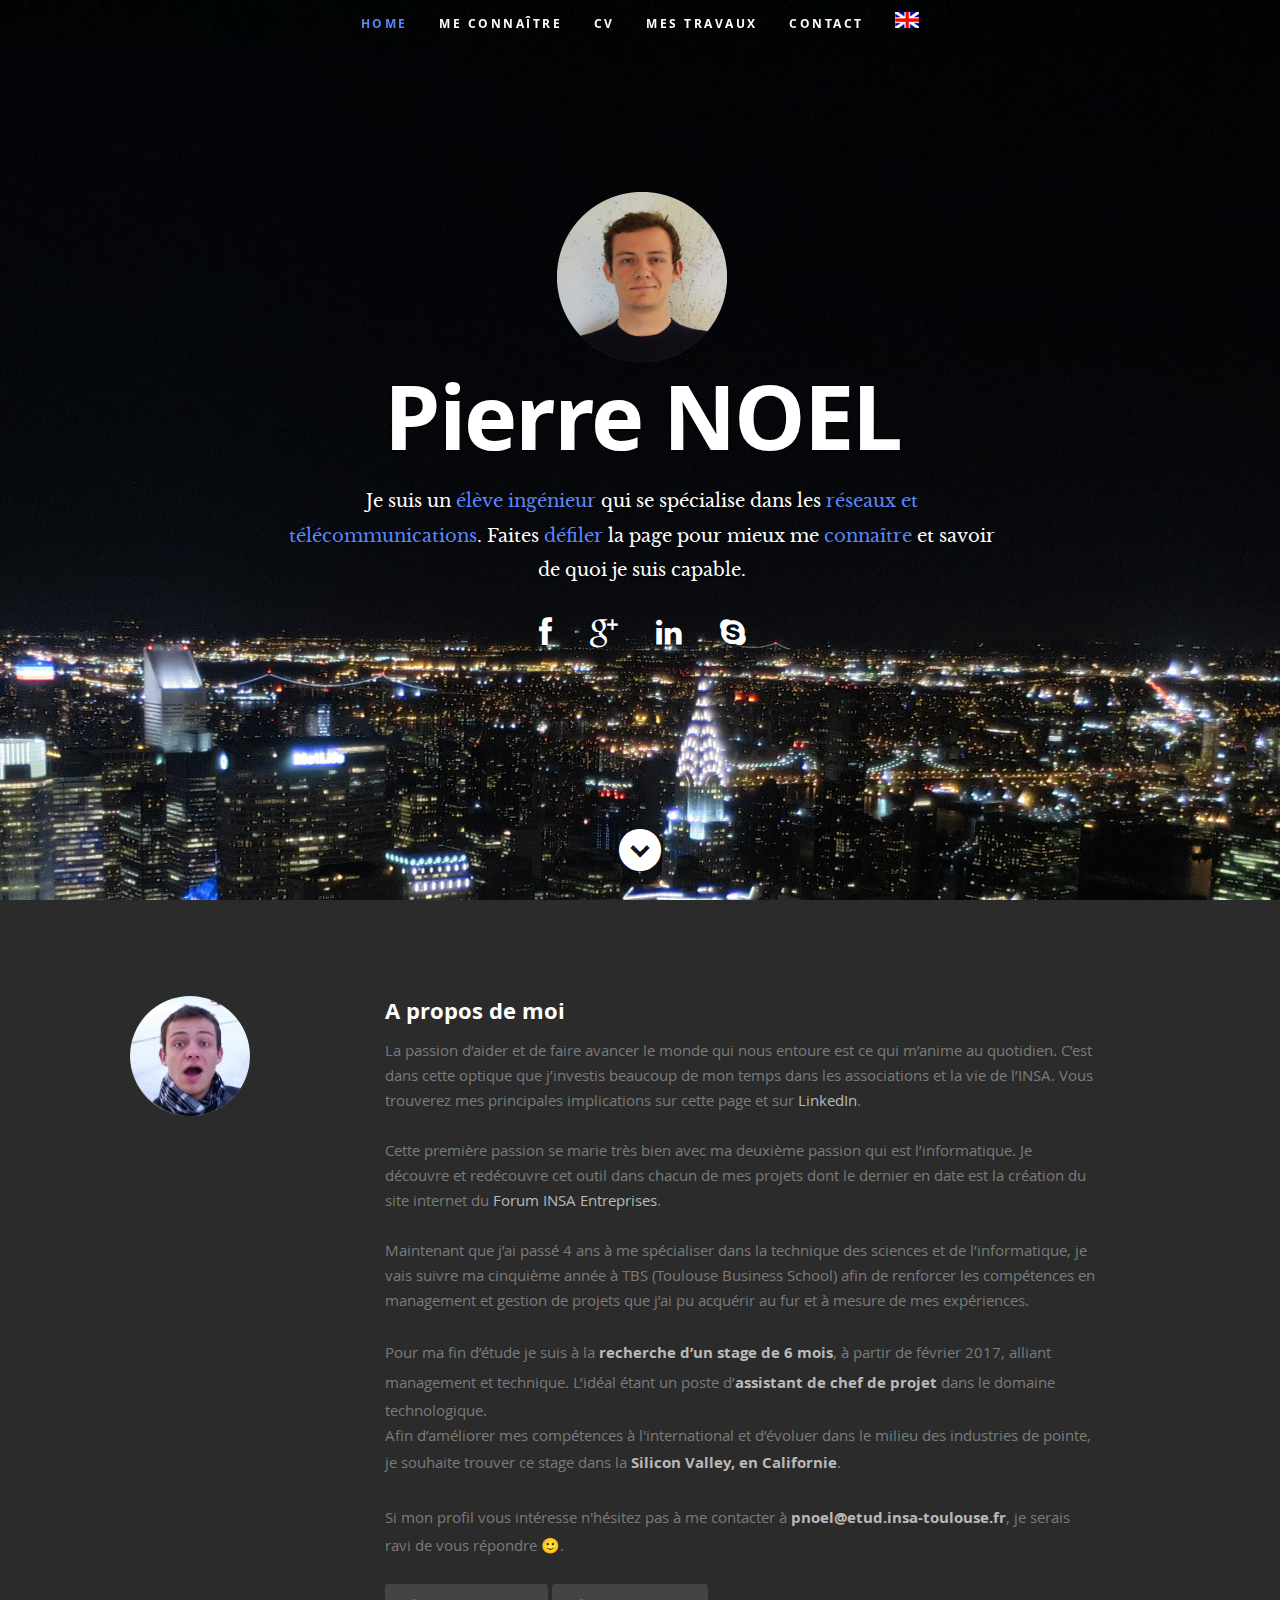
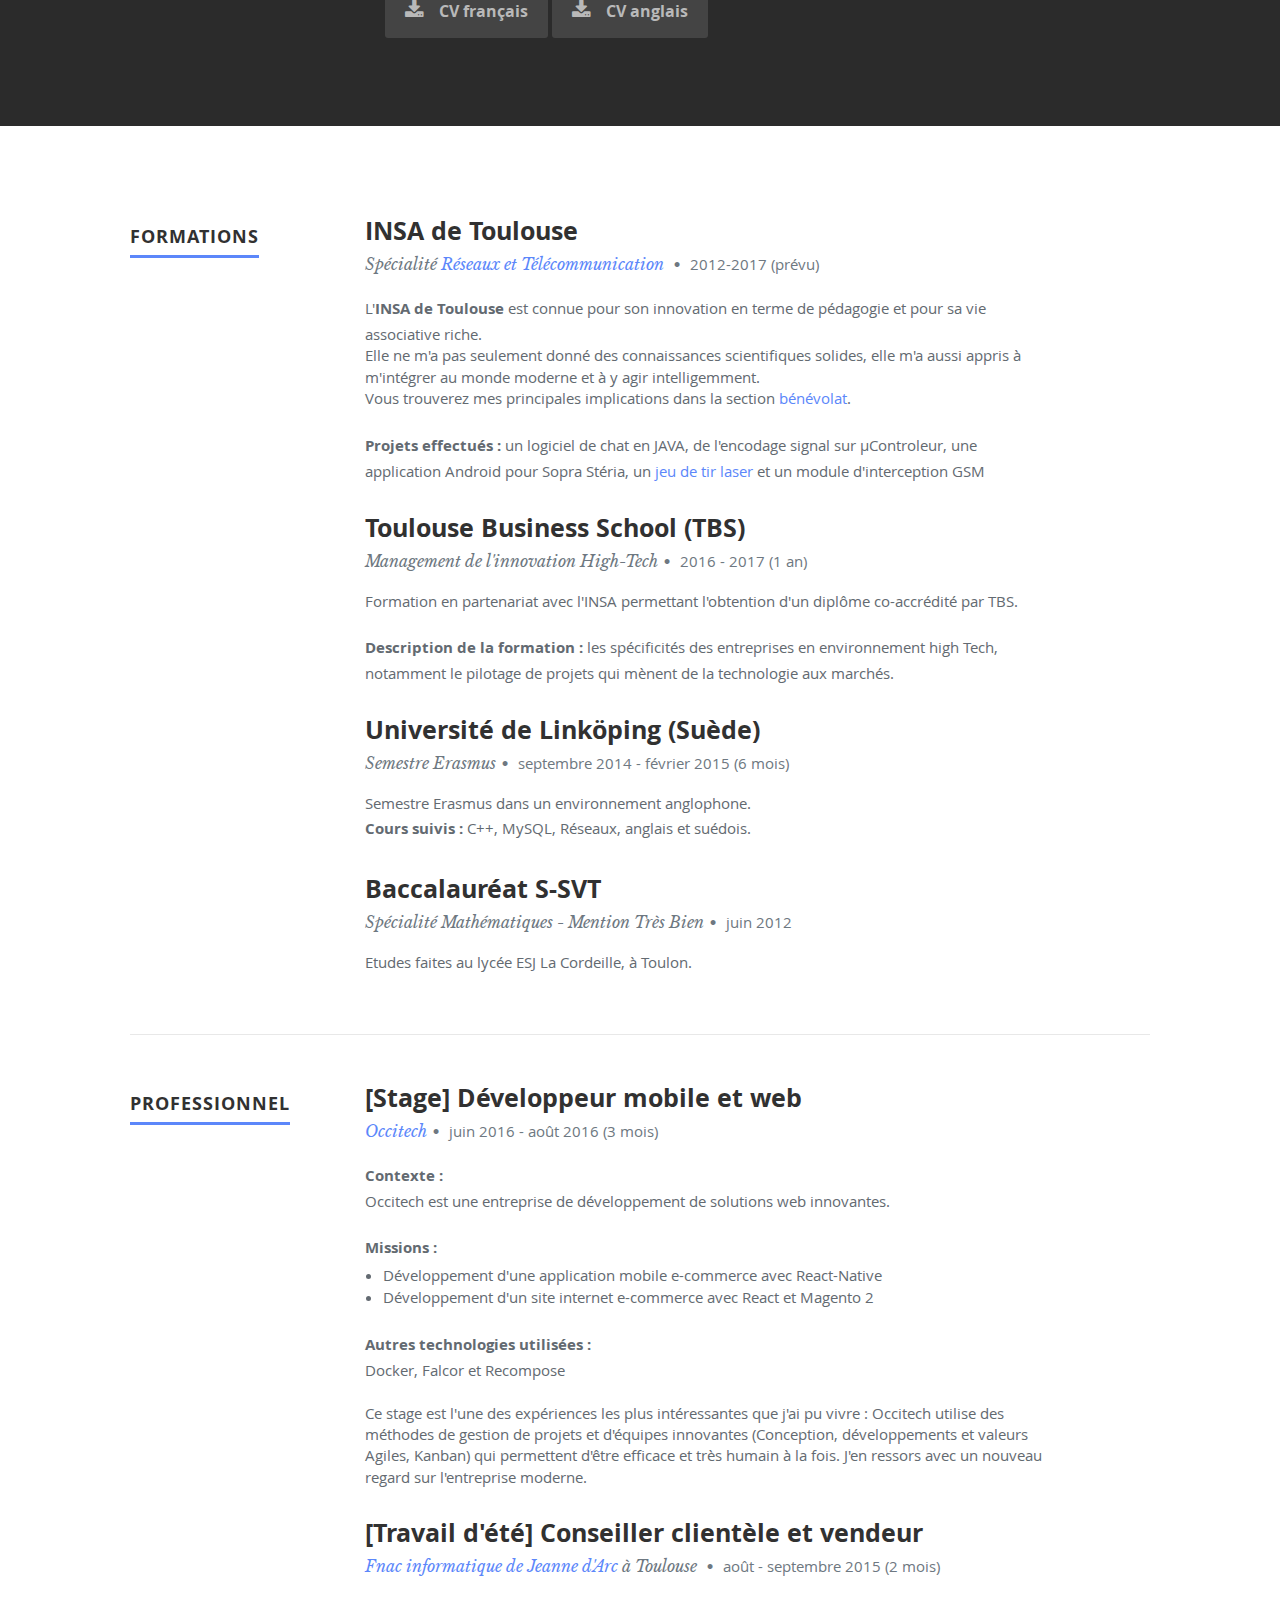
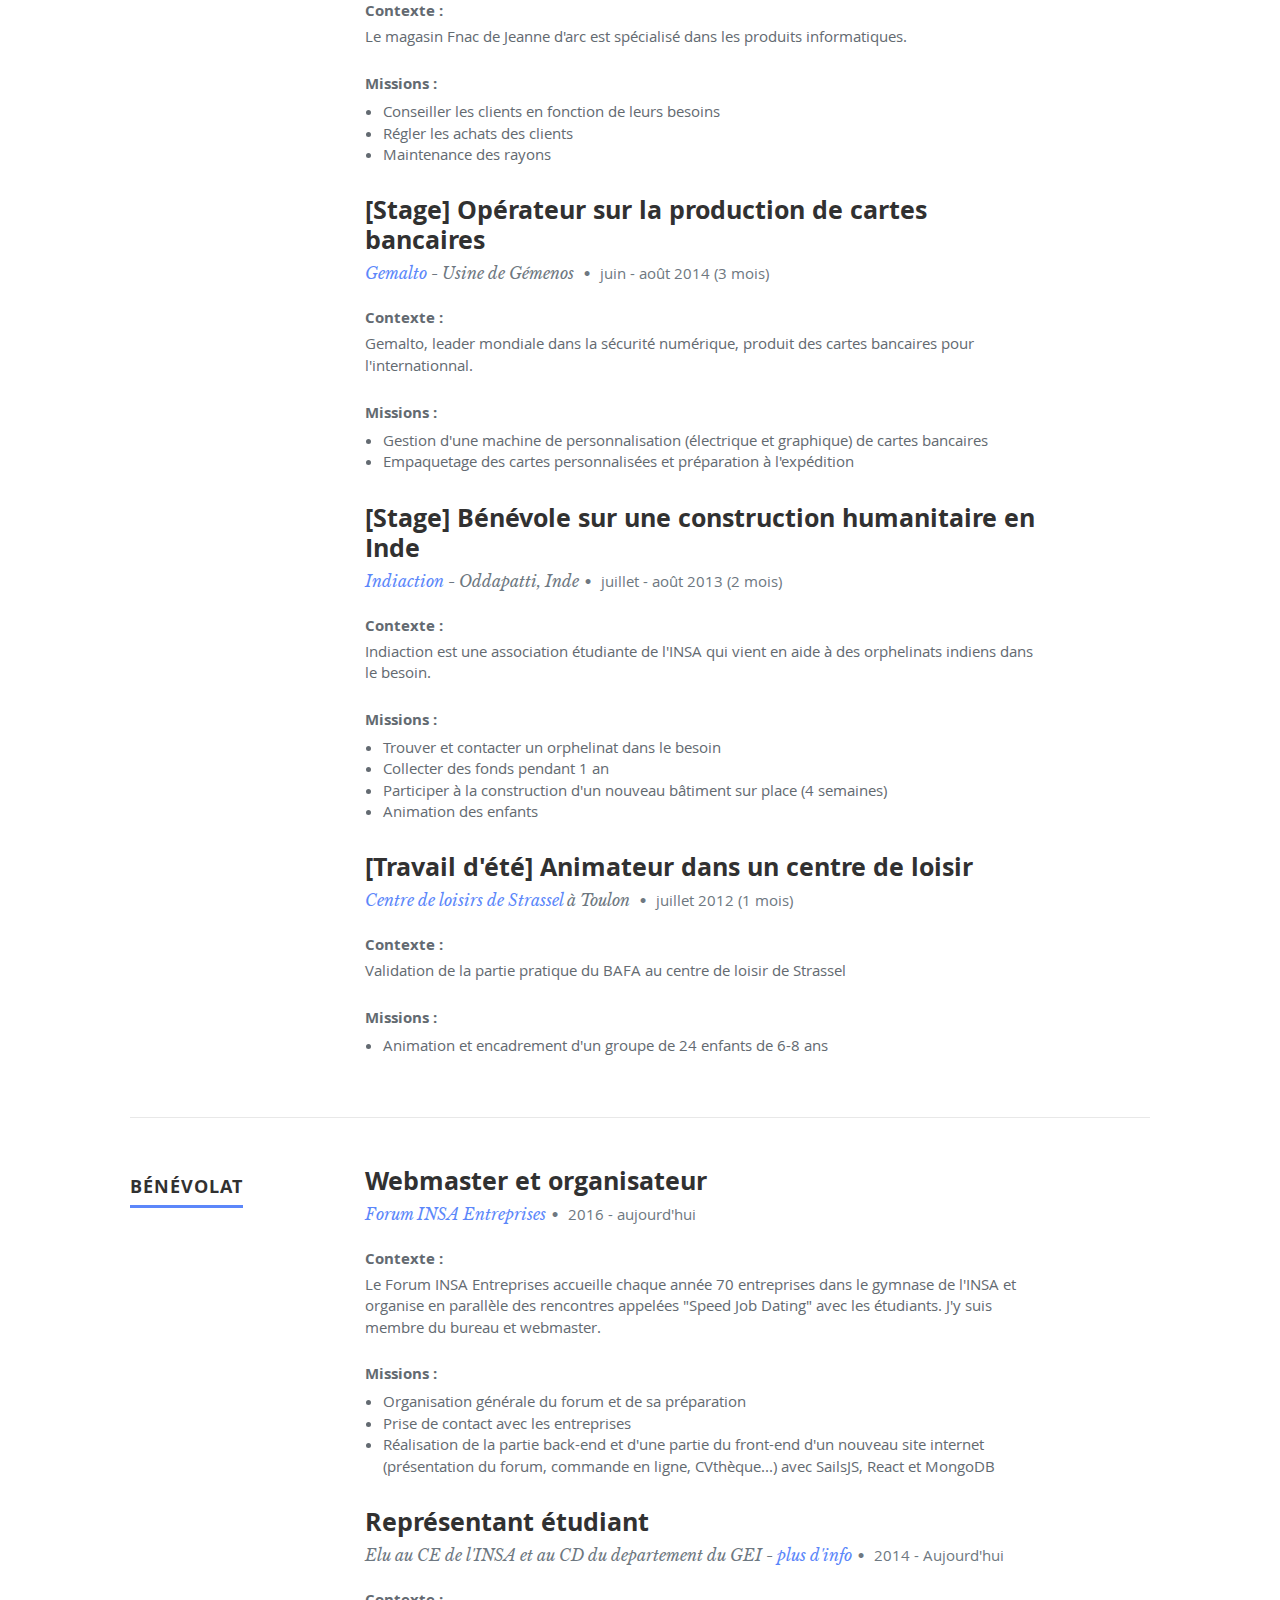
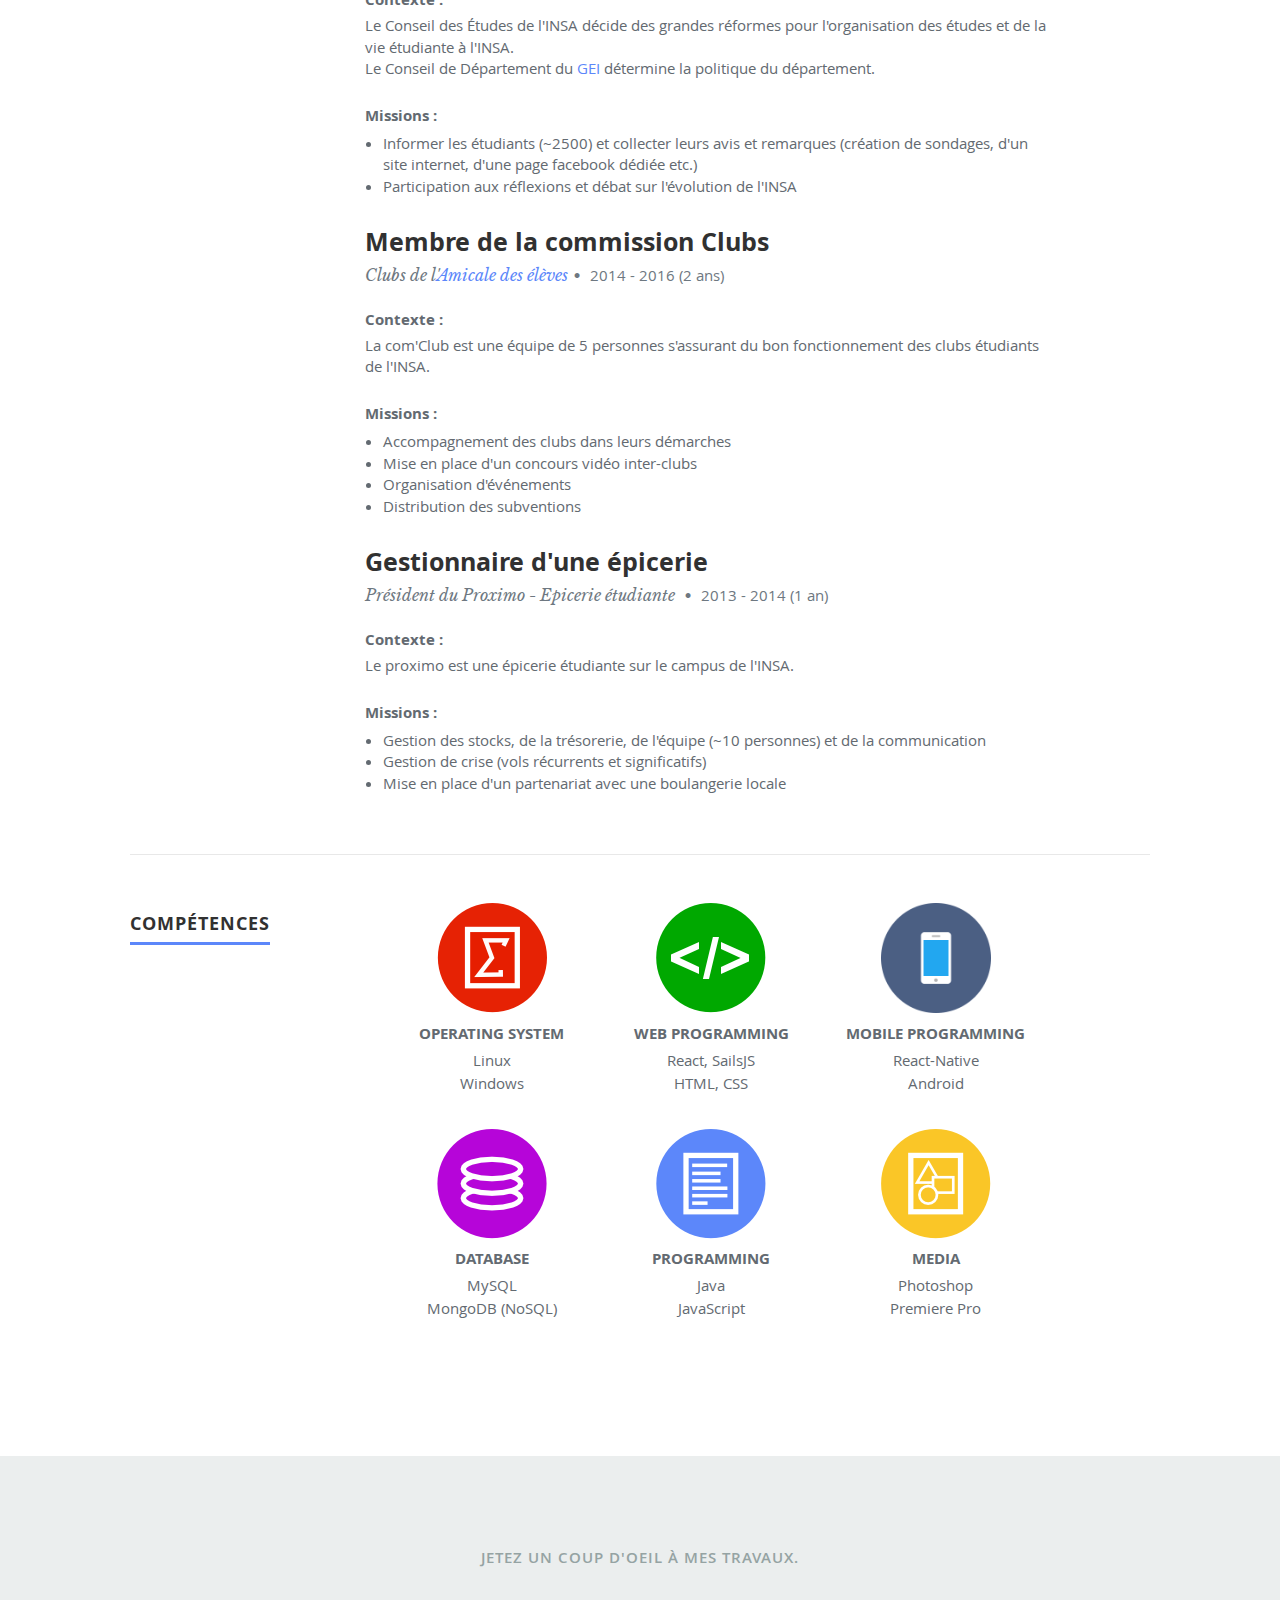
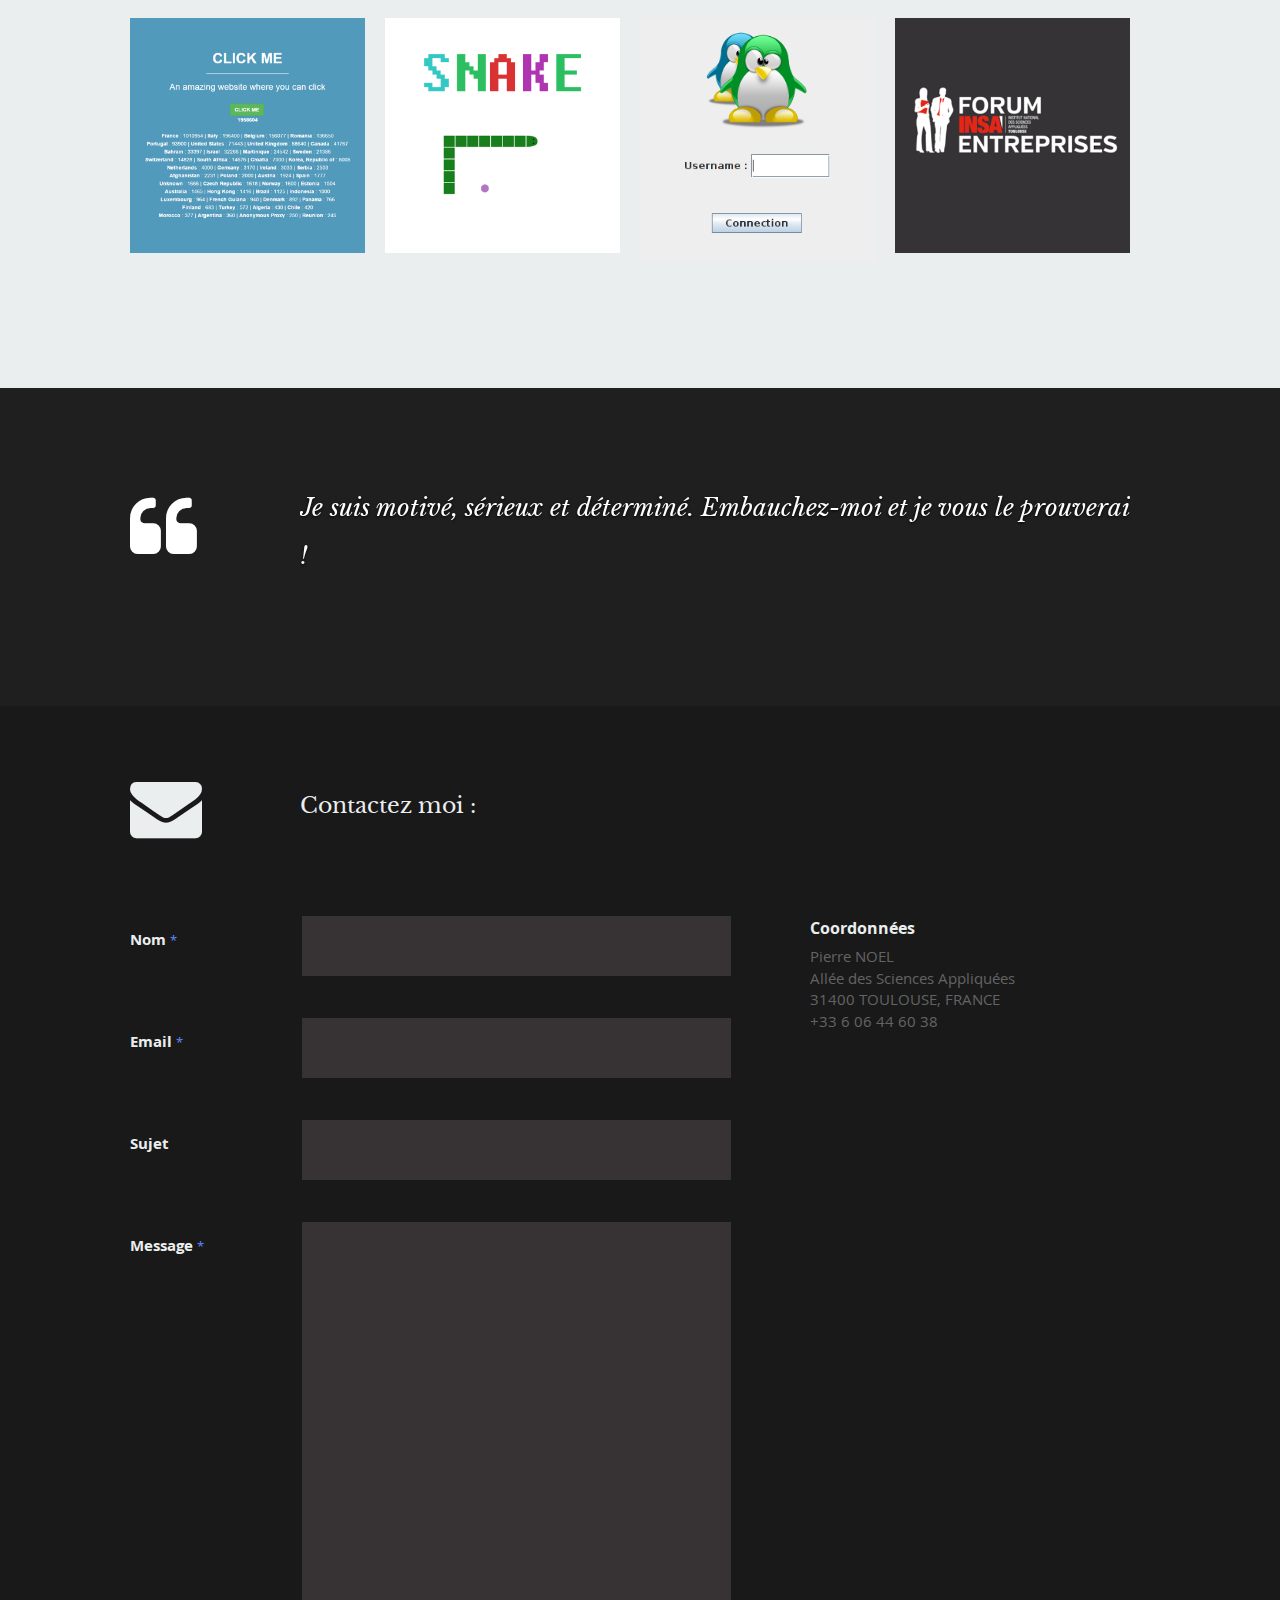
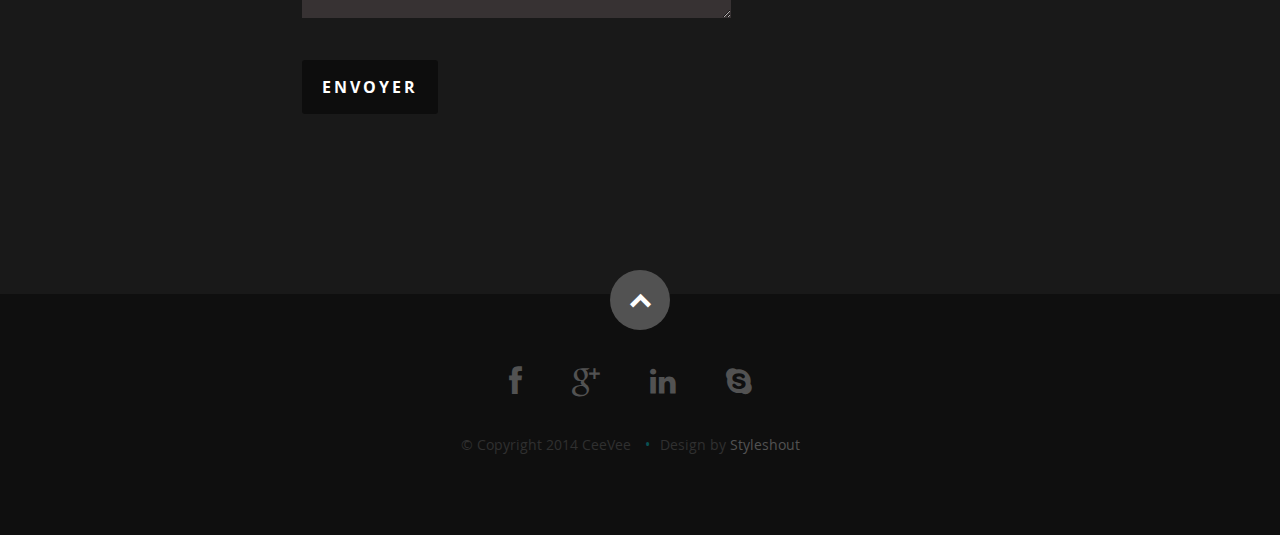
==== commit 2710f42f: "Cha correction" ====
--- a/index.html
+++ b/index.html
@@ -105,9 +105,16 @@
 
         <h2>A propos de moi</h2>
 
-        <p>Après quelques jours avec moi vous pourrez remarquer que je suis une personne pleine de vie et très curieuse du monde qui m'entoure. En plus de mes cours je m'investis beaucoup dans l'associatif et dans des rôles de représentant étudiants. Si
-          je suis si actif, c'est notamment parce que j'aime partager et me rendre utile. </br>
-          J'adore aussi faire de nouvelles rencontres, alors si vous voulez mieux me connaitre n'hésitez pas à m'envoyer un message et c'est avec grand plaisir que je vous répondrai !
+        <p>La passion d’aider et de faire avancer le monde qui nous entoure est ce qui m’anime au quotidien. C’est dans cette optique que j’investis beaucoup de mon temps dans les associations et la vie de l’INSA. Vous trouverez mes principales implications sur cette page et sur <a target="_blank" href="https://fr.linkedin.com/in/pierre-noel">LinkedIn</a>.
+          <br />
+          <br />Cette première passion se marie très bien avec ma deuxième passion qui est l’informatique. Je découvre et redécouvre cet outil dans chacun de mes projets dont le dernier en date est la création du site internet du <a target="_blank" href="https://foruminsaentreprises.fr/">Forum INSA Entreprises</a>.
+          <br />
+          <br />Maintenant que j’ai passé 4 ans à me spécialiser dans la technique des sciences et de l’informatique, je vais suivre ma cinquième année à TBS (Toulouse Business School) afin de renforcer les compétences en management et gestion de projets que j’ai pu acquérir au fur et à mesure de mes expériences.
+          <br />
+          <br />Pour ma fin d’étude je suis à la <b>recherche d’un stage de 6 mois</b>, à partir de février 2017, alliant management et technique. L’idéal étant un poste d’<b>assistant de chef de projet</b> dans le domaine technologique.
+          <br />Afin d’améliorer mes compétences à l'international et d’évoluer dans le milieu des industries de pointe, je souhaite trouver ce stage dans la <b>Silicon Valley, en Californie</b>.
+          <br />
+          <br />Si mon profil vous intéresse n'hésitez pas à me contacter à <b>pnoel@etud.insa-toulouse.fr</b>, je serais ravi de vous répondre 🙂.
         </p>
 
         <div class="row">
--- a/css/layout.css
+++ b/css/layout.css
@@ -201,8 +201,12 @@
    overflow: hidden;
 }
 
-#about a, #about a:visited  { color: #fff; }
+#about a, #about a:visited  { color: #b9b9b9; }
 #about a:hover, #about a:focus { color: #5C87FA; }
+
+#about b {
+  color: #b9b9b9;
+}
 
 #about h2 {
    font: 22px/30px 'opensans-bold', sans-serif;
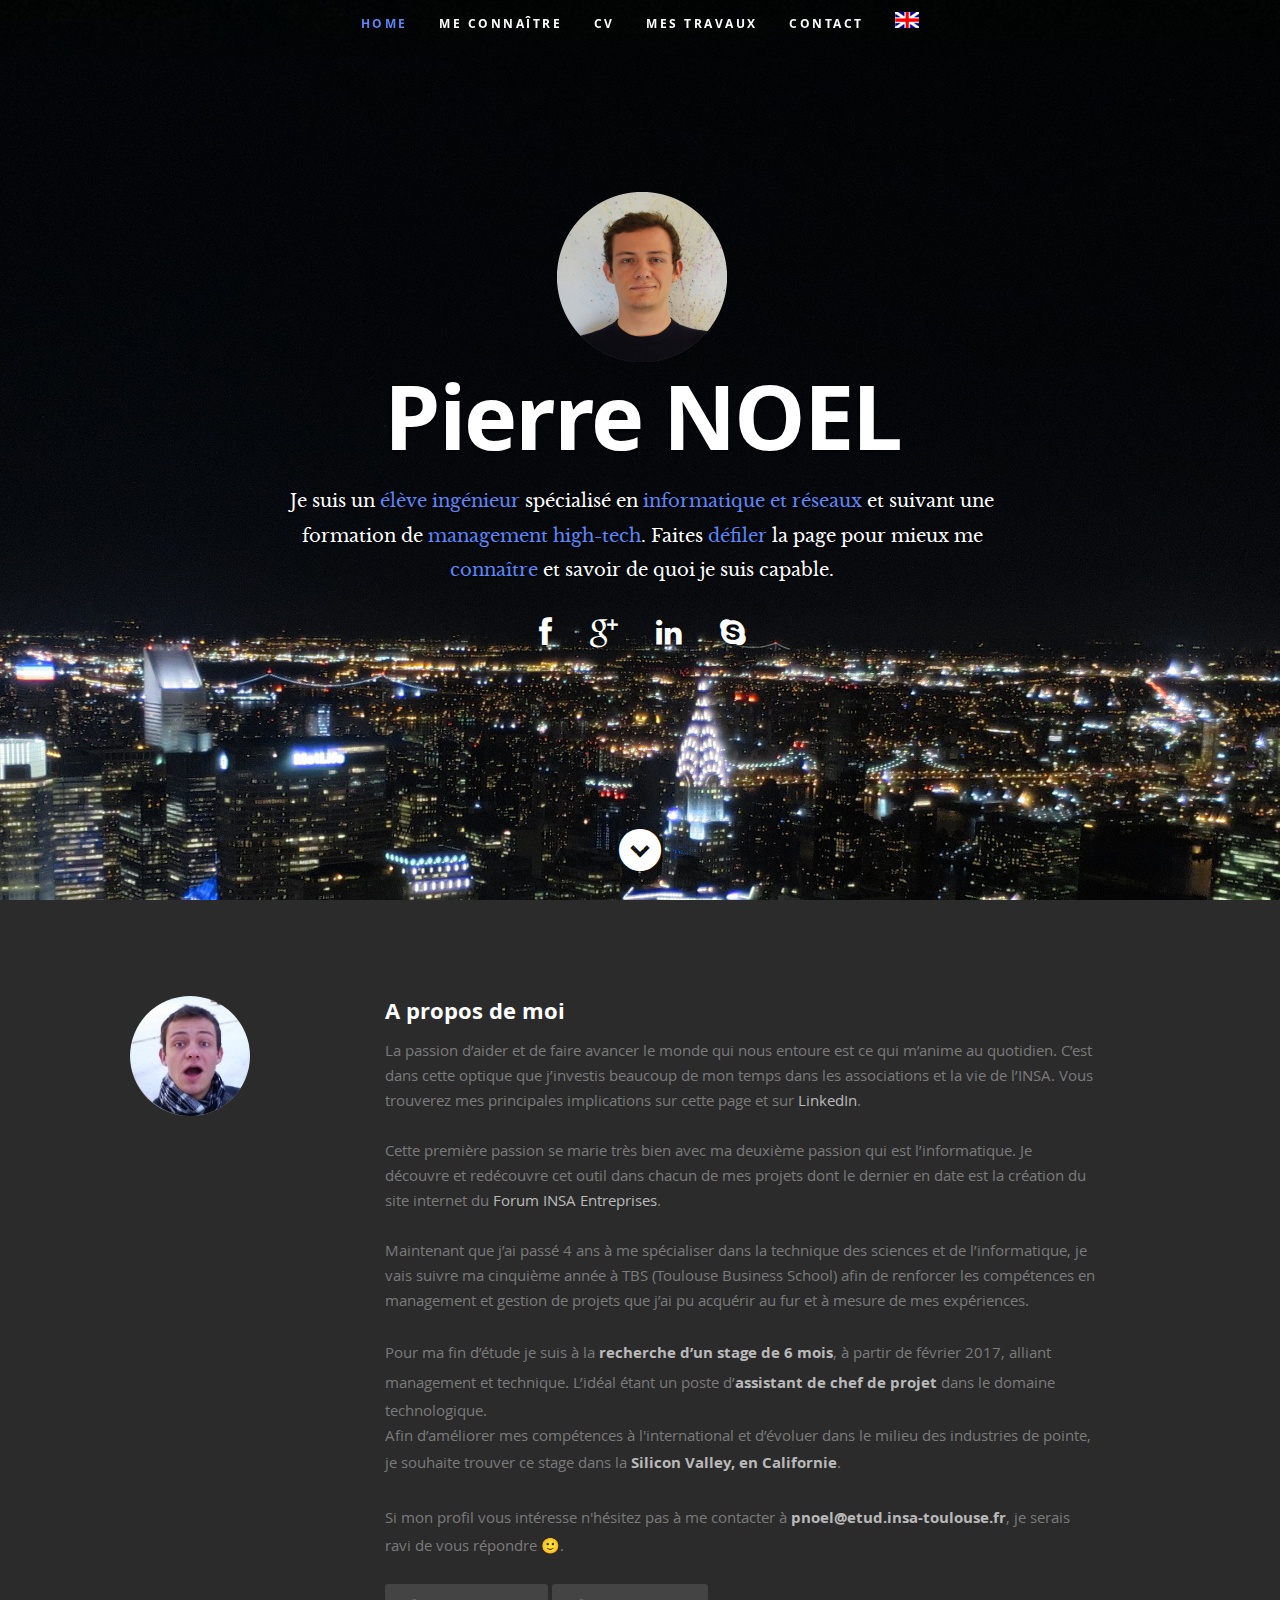
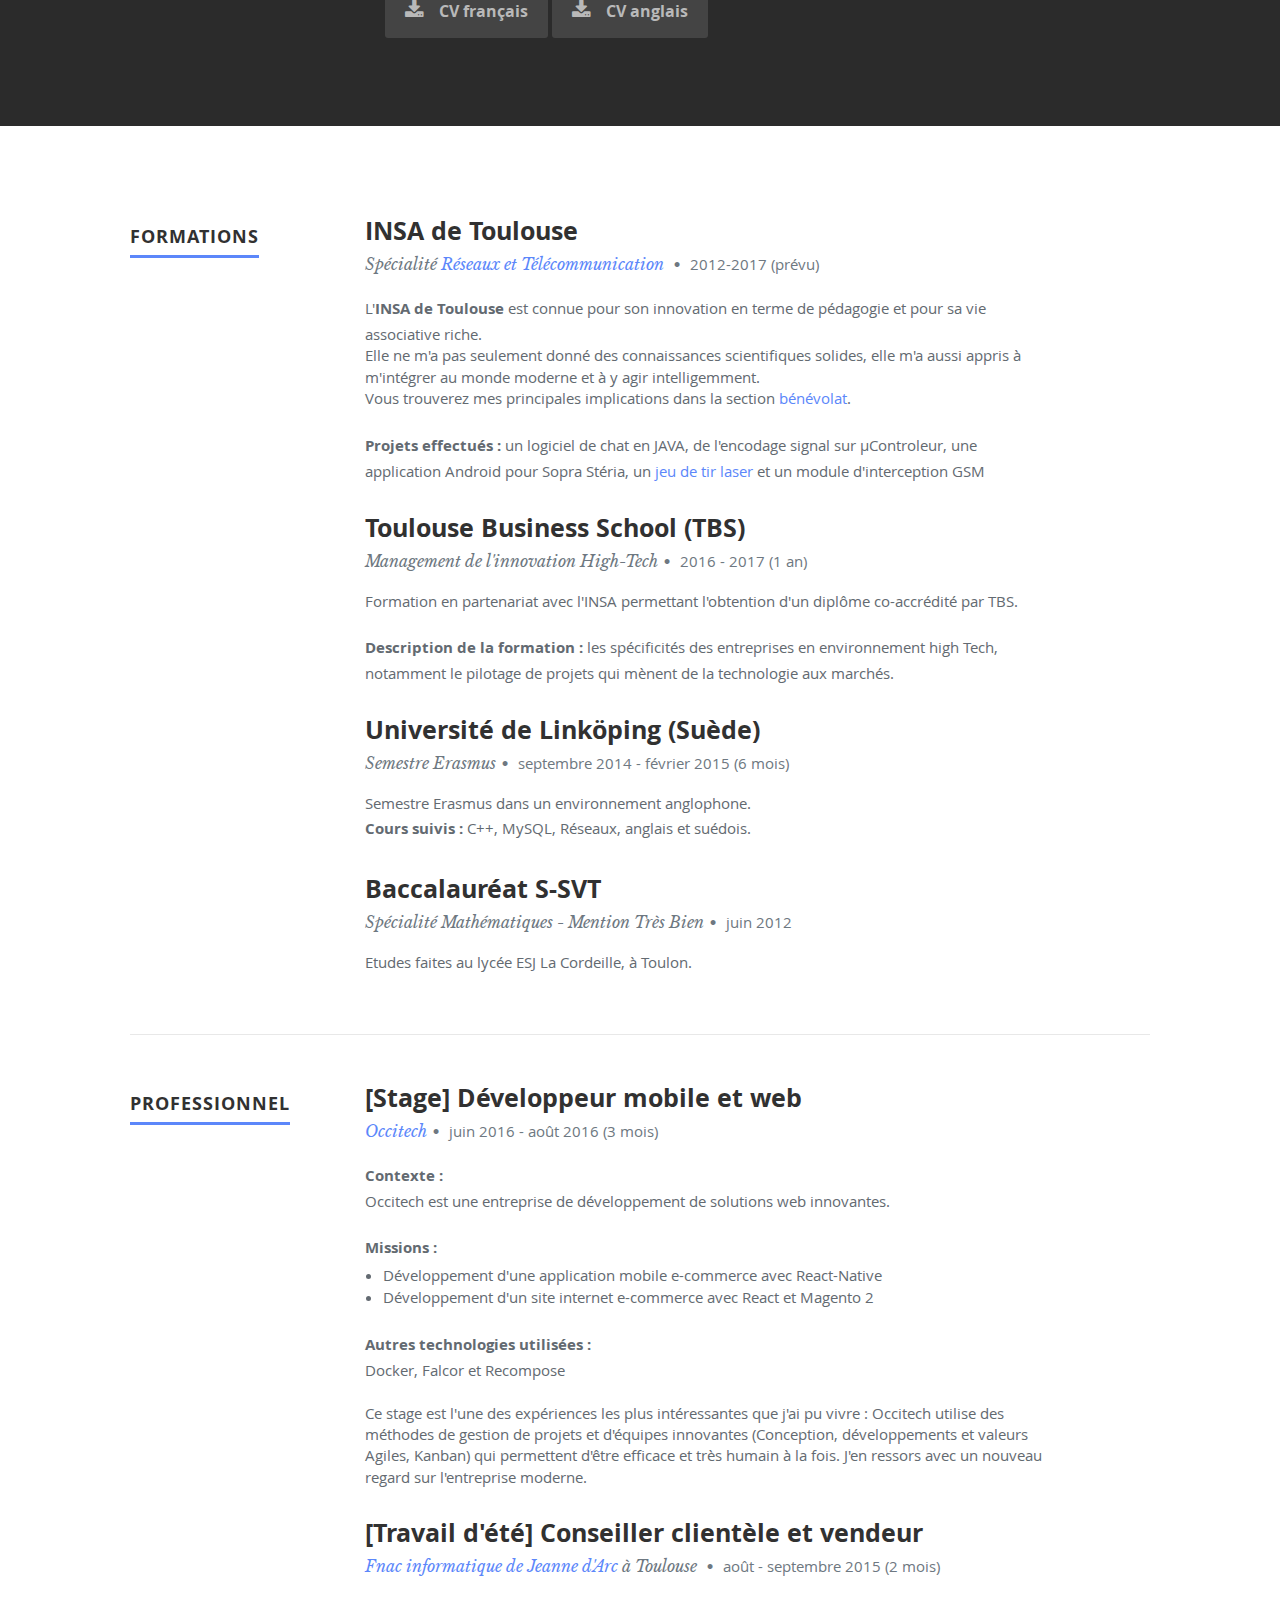
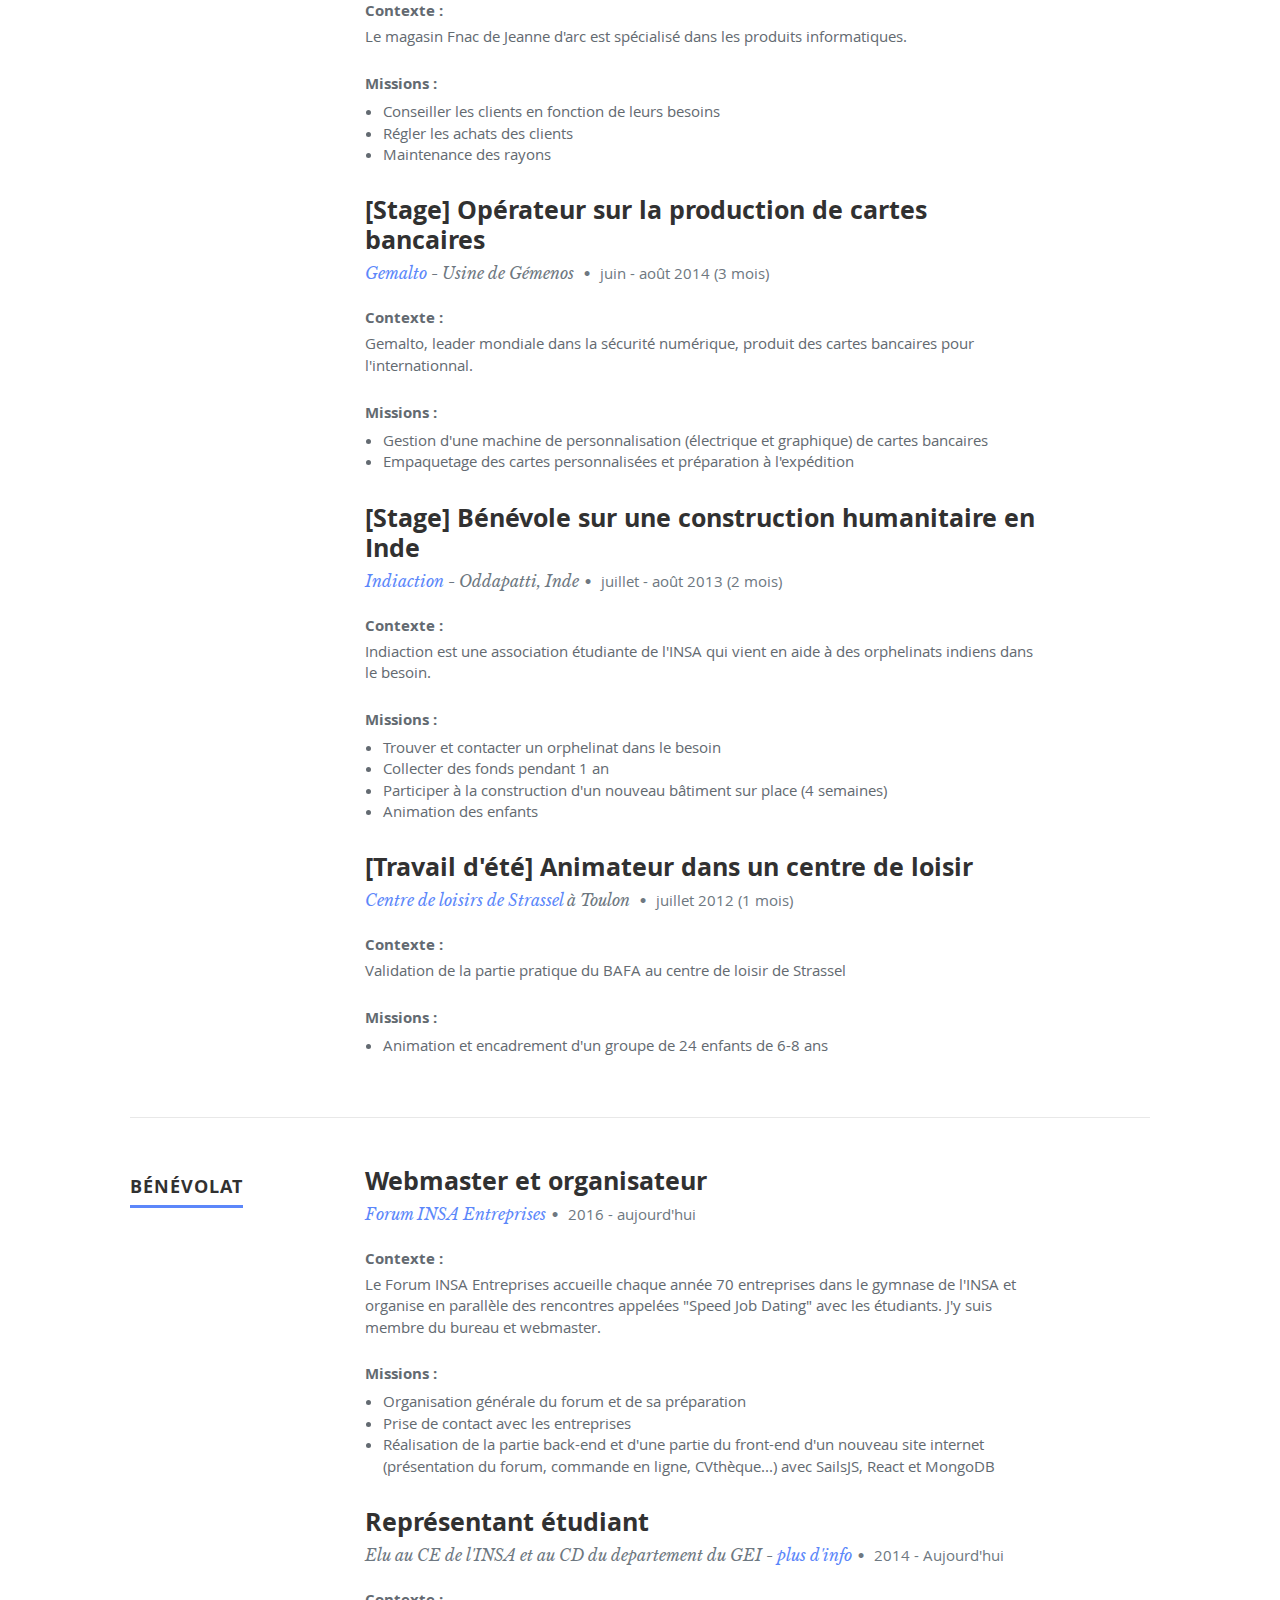
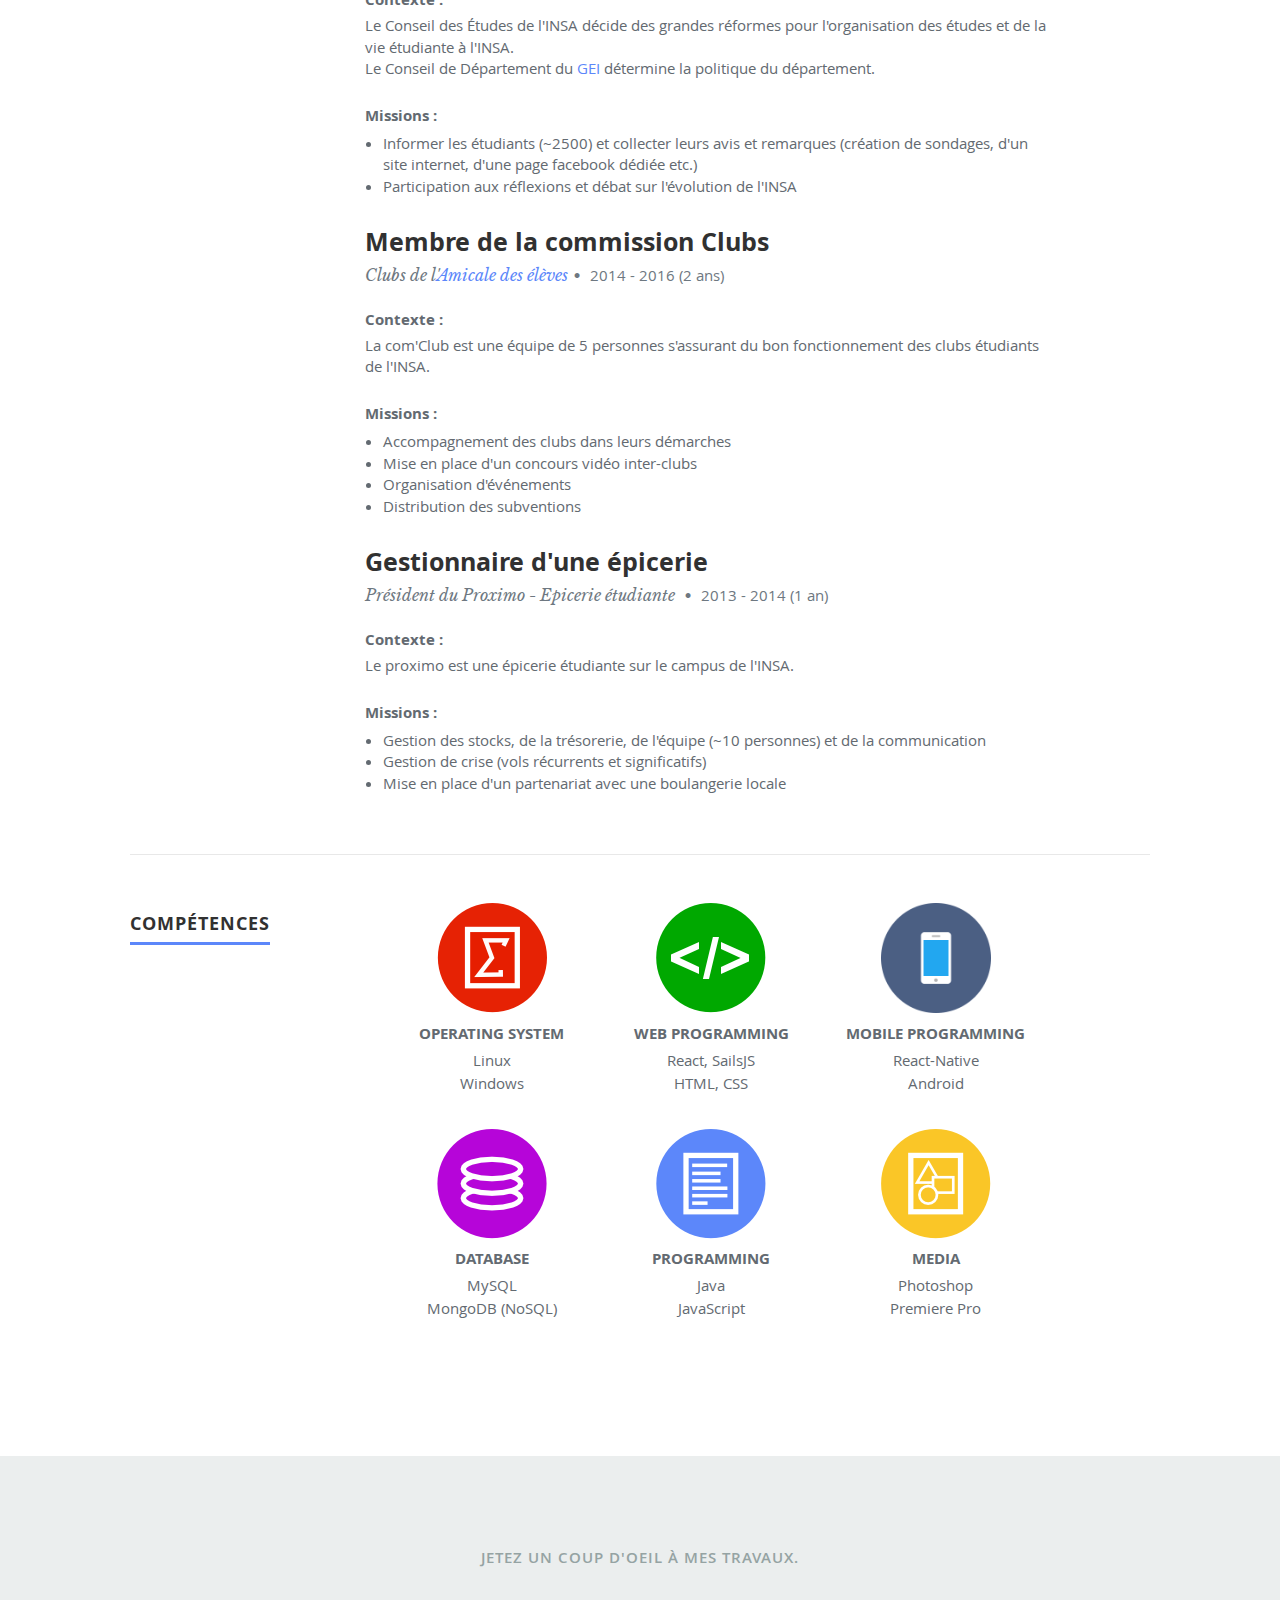
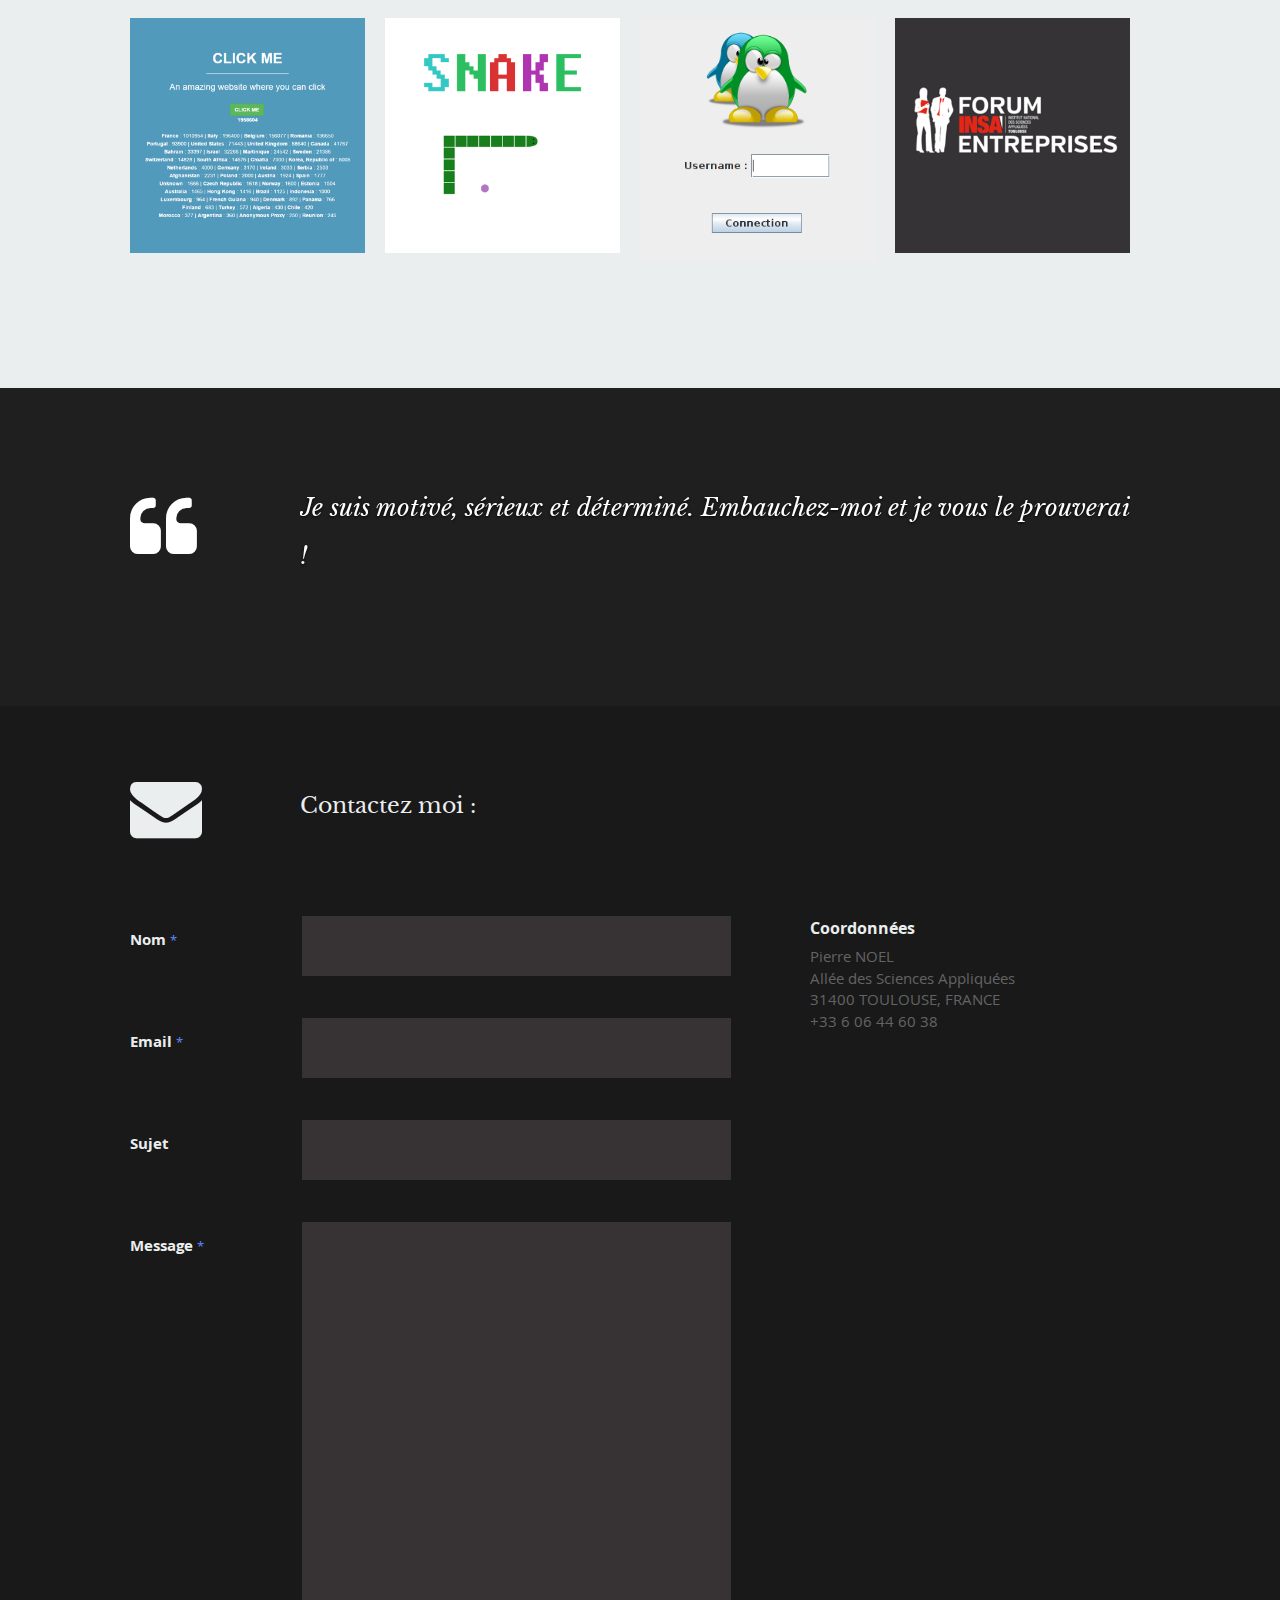
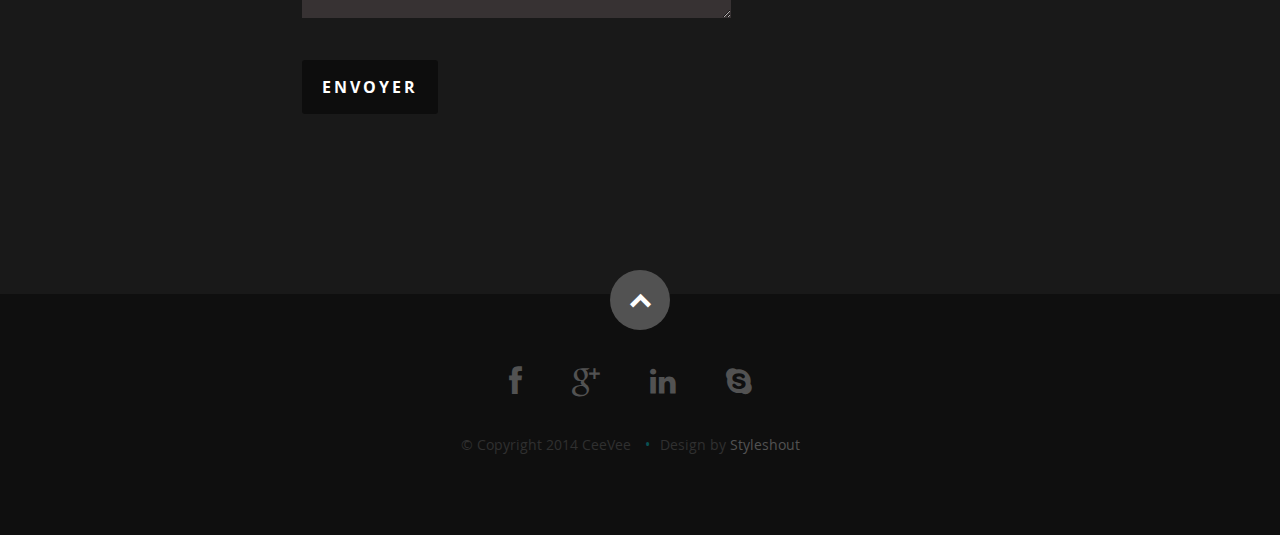
==== commit 8d05b9d3: "new header message" ====
--- a/index.html
+++ b/index.html
@@ -68,7 +68,7 @@
         <img class="main-profile-pic" src="images/me.png" />
         <br/>
         <h1 class="responsive-headline">Pierre NOEL</h1>
-        <h3>Je suis un <span>élève ingénieur</span> qui se spécialise dans les <span>réseaux et télécommunications</span>. Faites <a class="smoothscroll" href="#about">défiler</a> la page pour mieux me <a class="smoothscroll" href="#about">connaître</a> et savoir de quoi je suis capable.</h3>
+        <h3>Je suis un <span>élève ingénieur</span> spécialisé en <span>informatique et réseaux</span> et suivant une formation de <span>management high-tech</span>. Faites <a class="smoothscroll" href="#about">défiler</a> la page pour mieux me <a class="smoothscroll" href="#about">connaître</a> et savoir de quoi je suis capable.</h3>
         <ul class="social">
           <li><a target="_blank" href="https://www.facebook.com/Padre.Navidad"><i class="fa fa-facebook"></i></a></li>
           <!--<li><a href="#"><i class="fa fa-twitter"></i></a></li>-->
